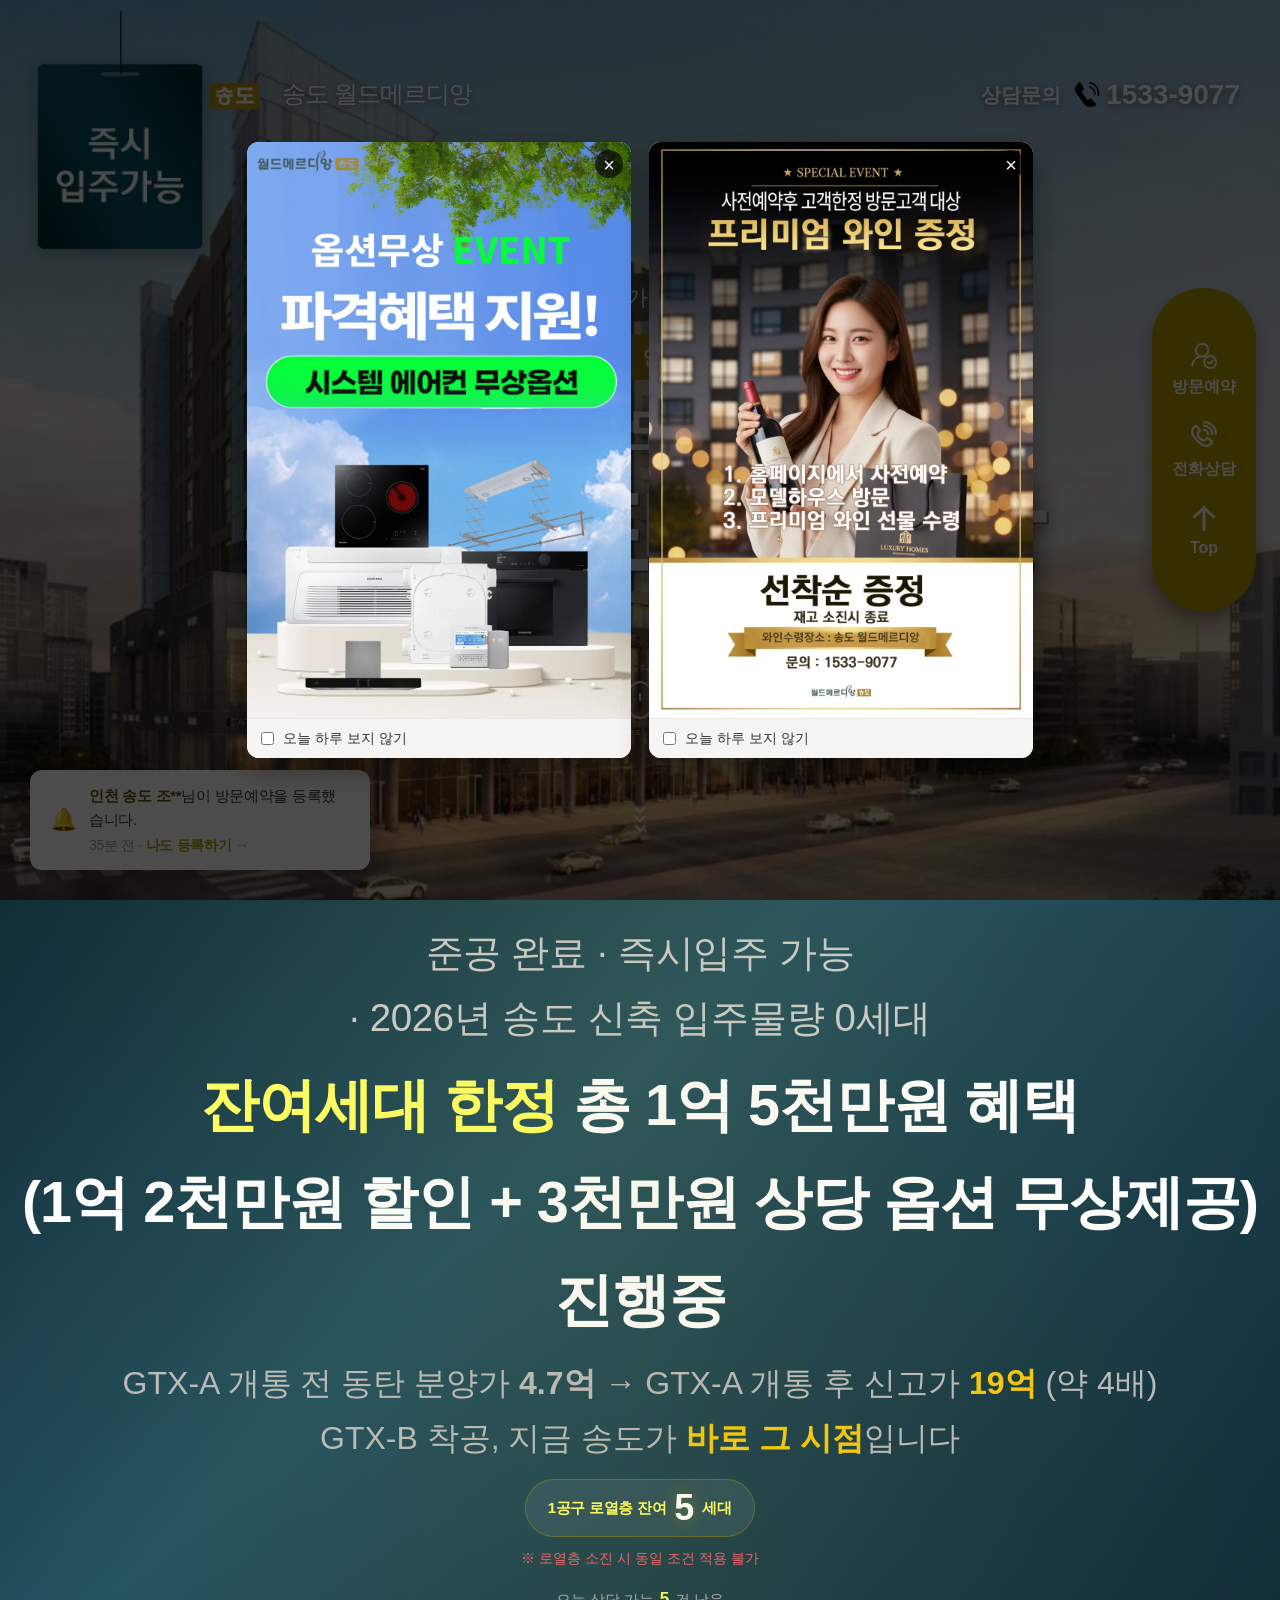
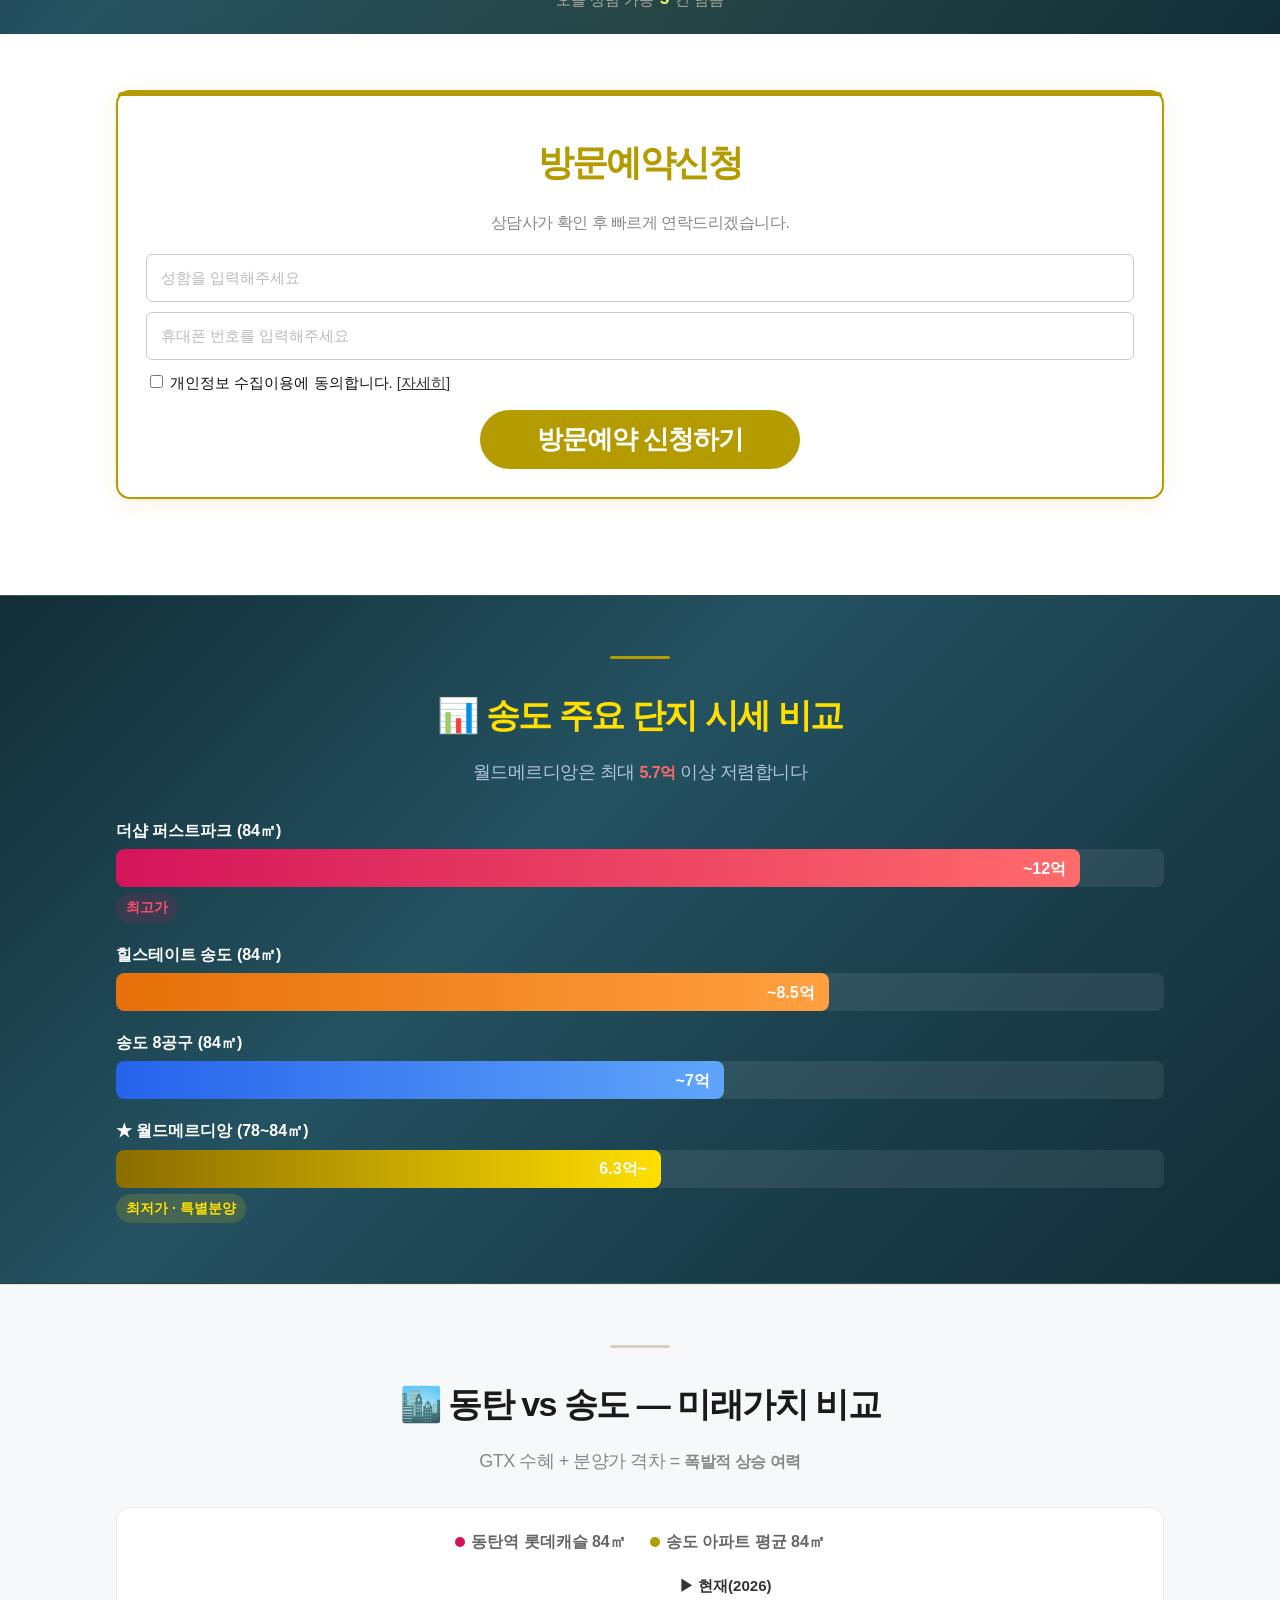
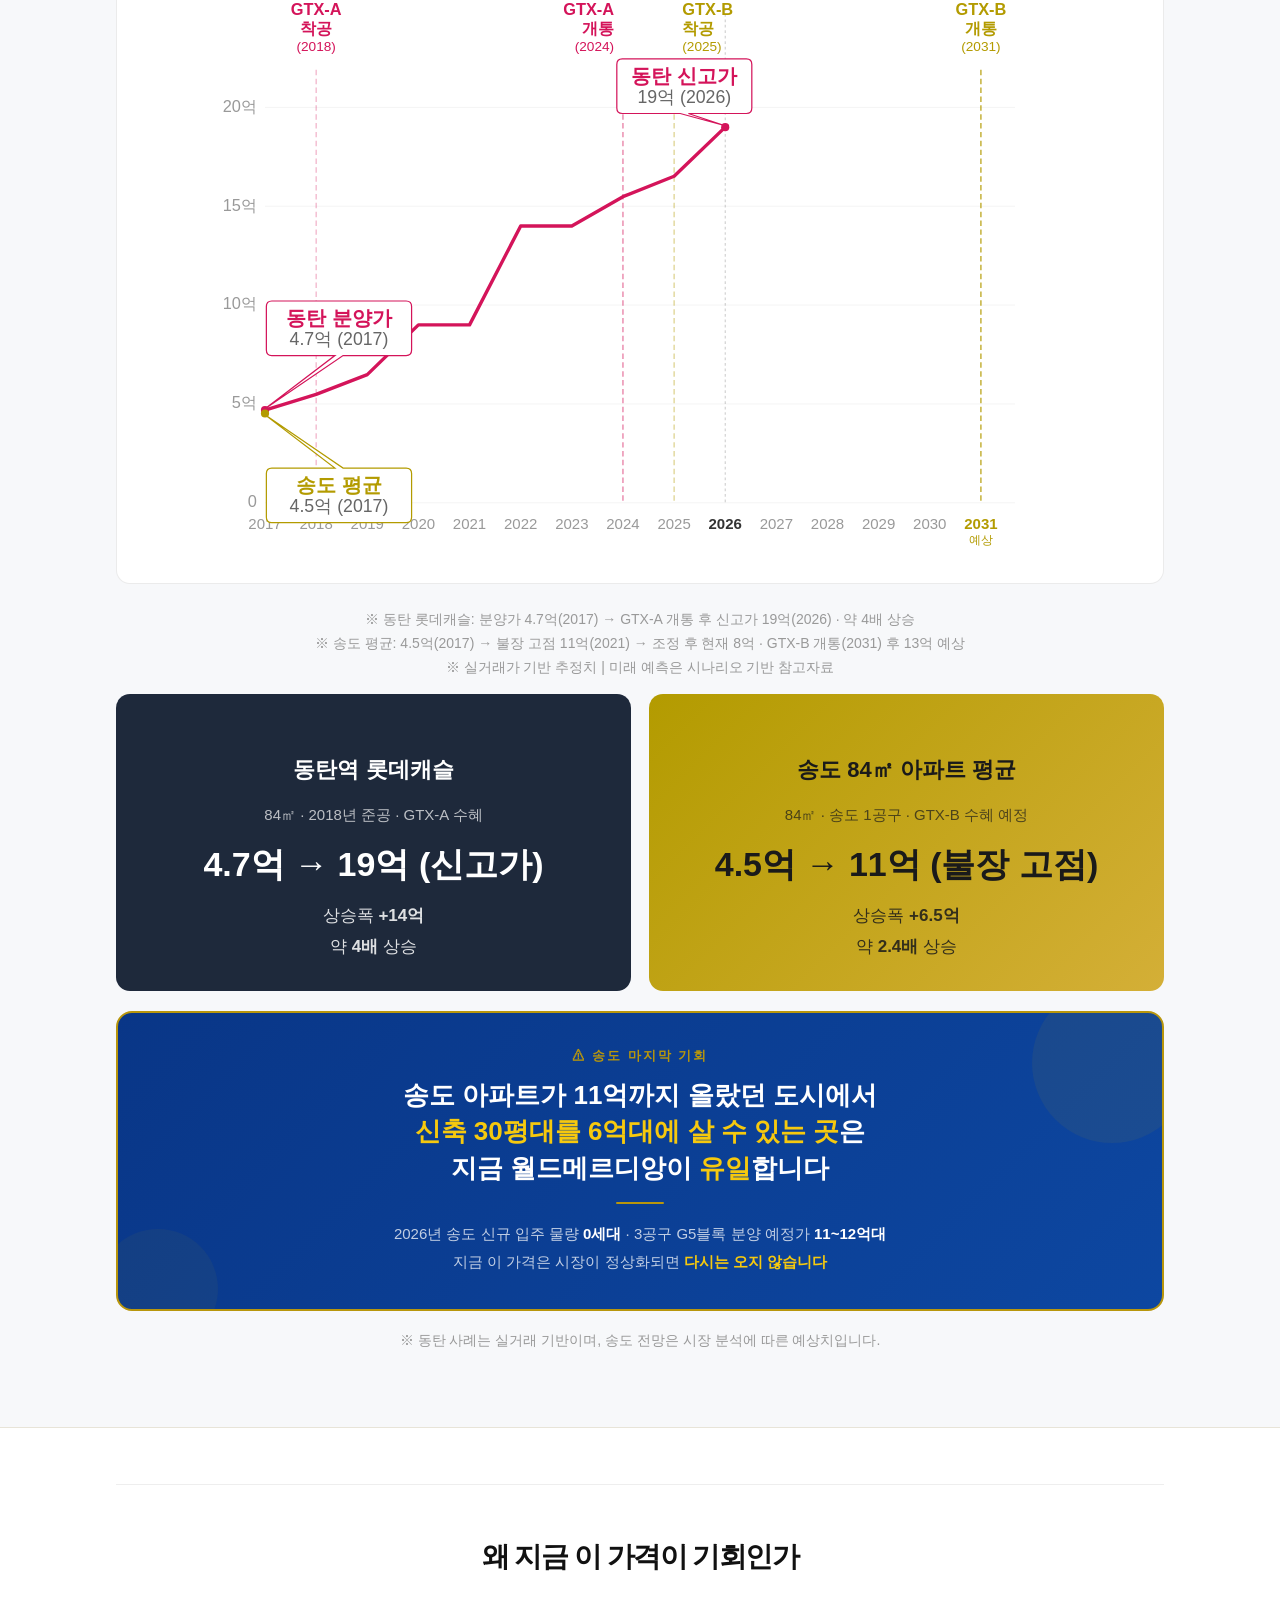
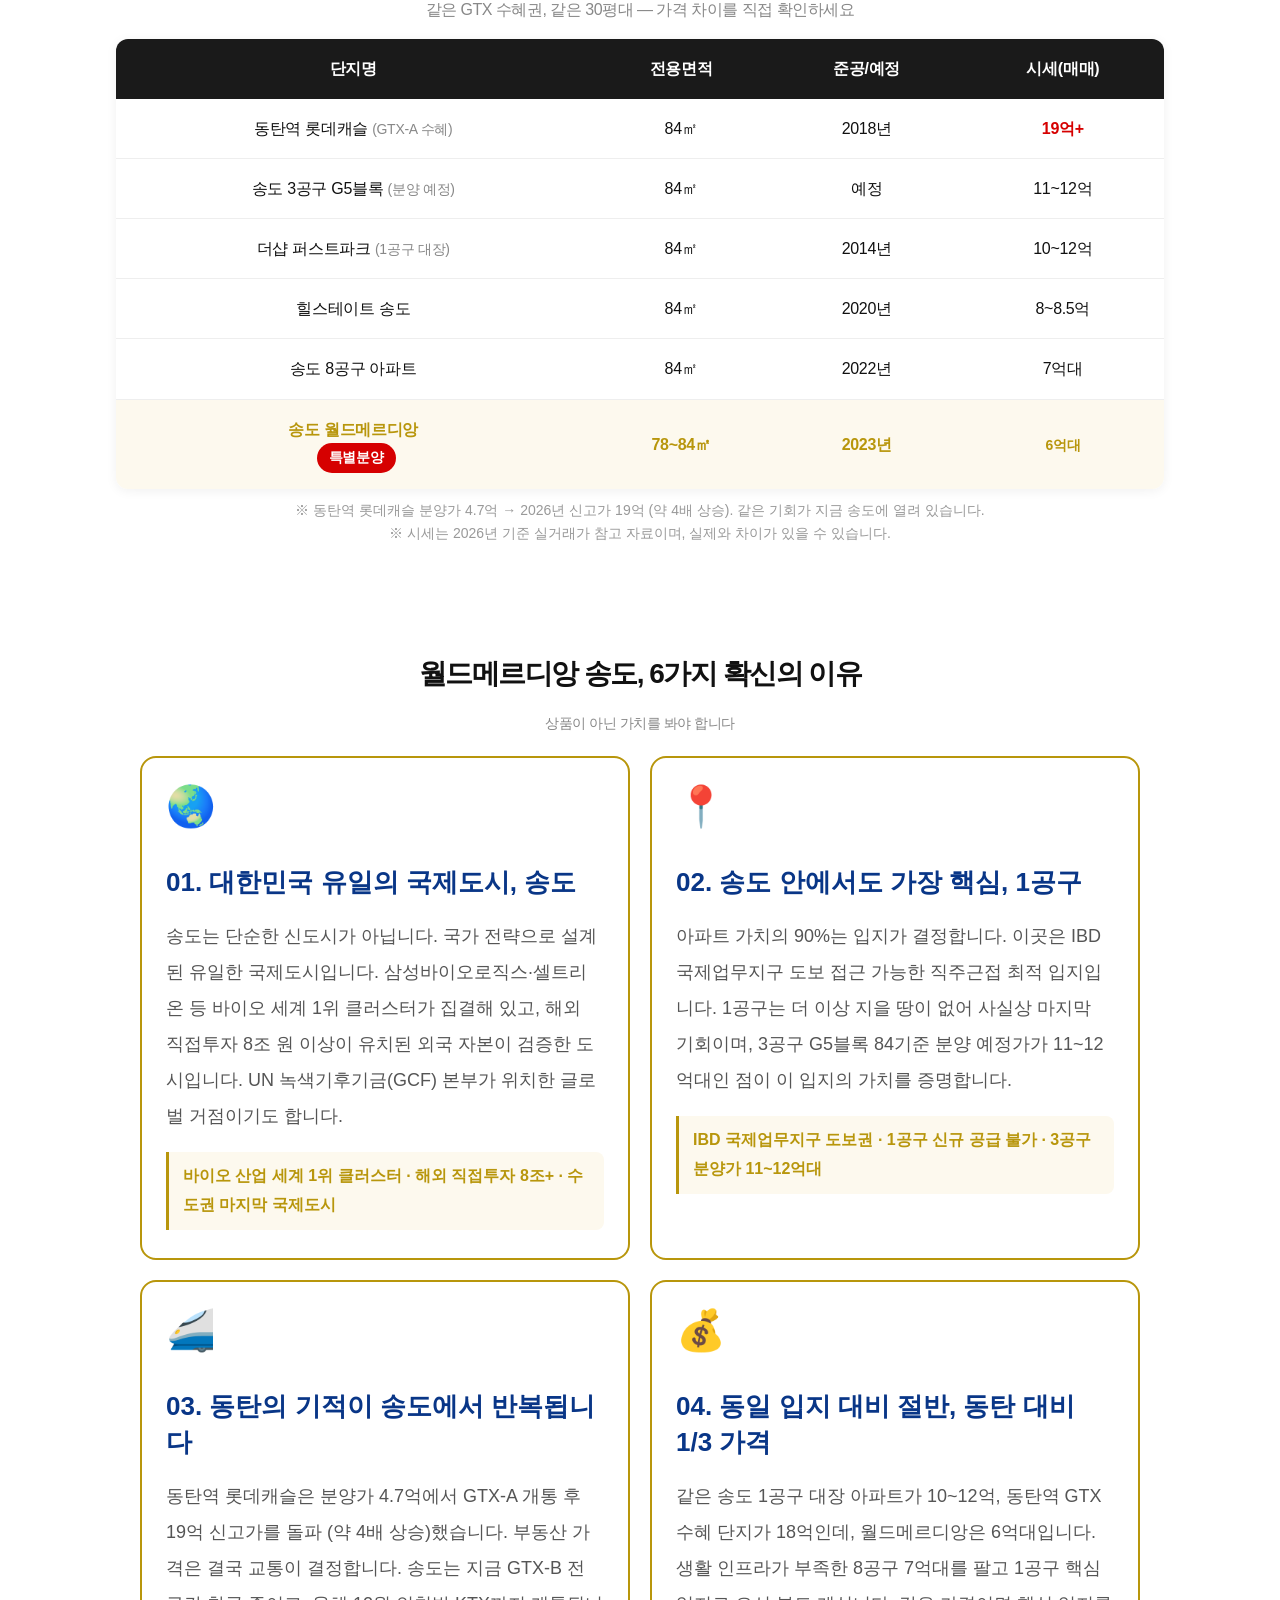
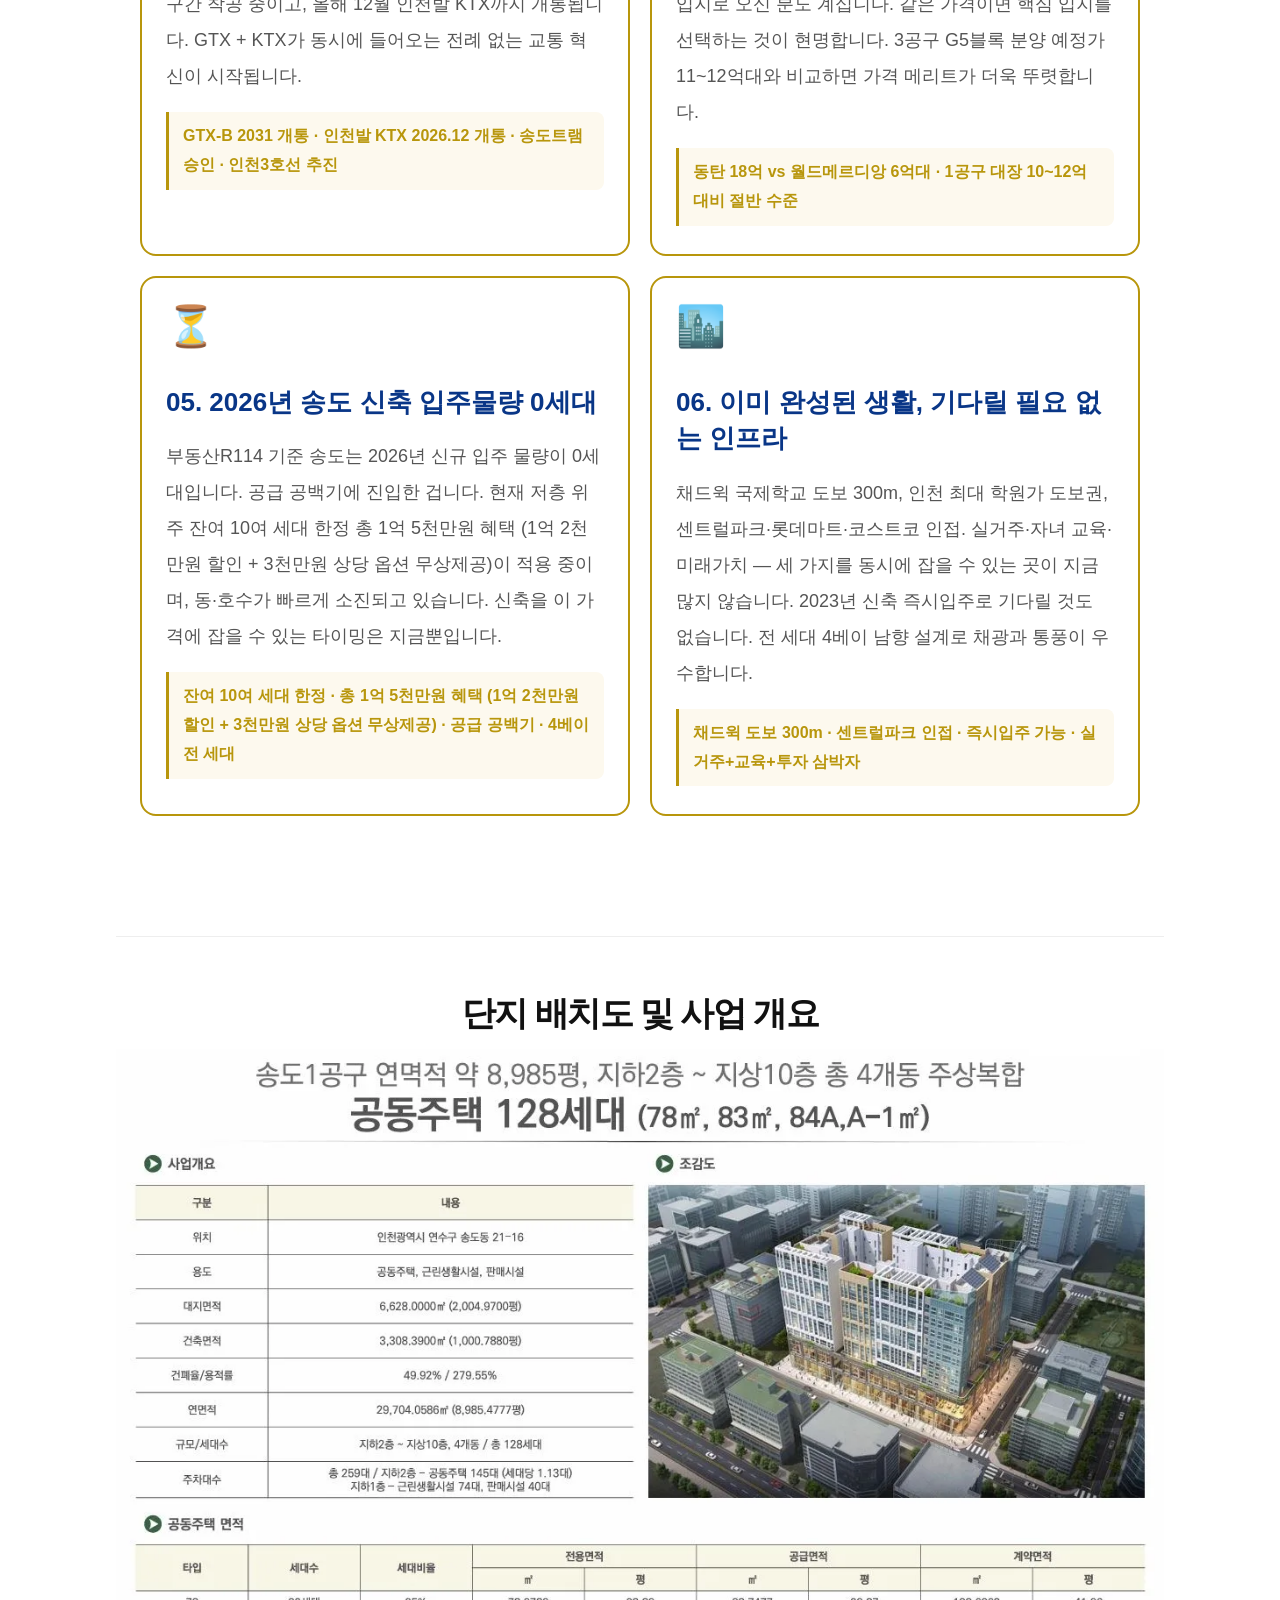
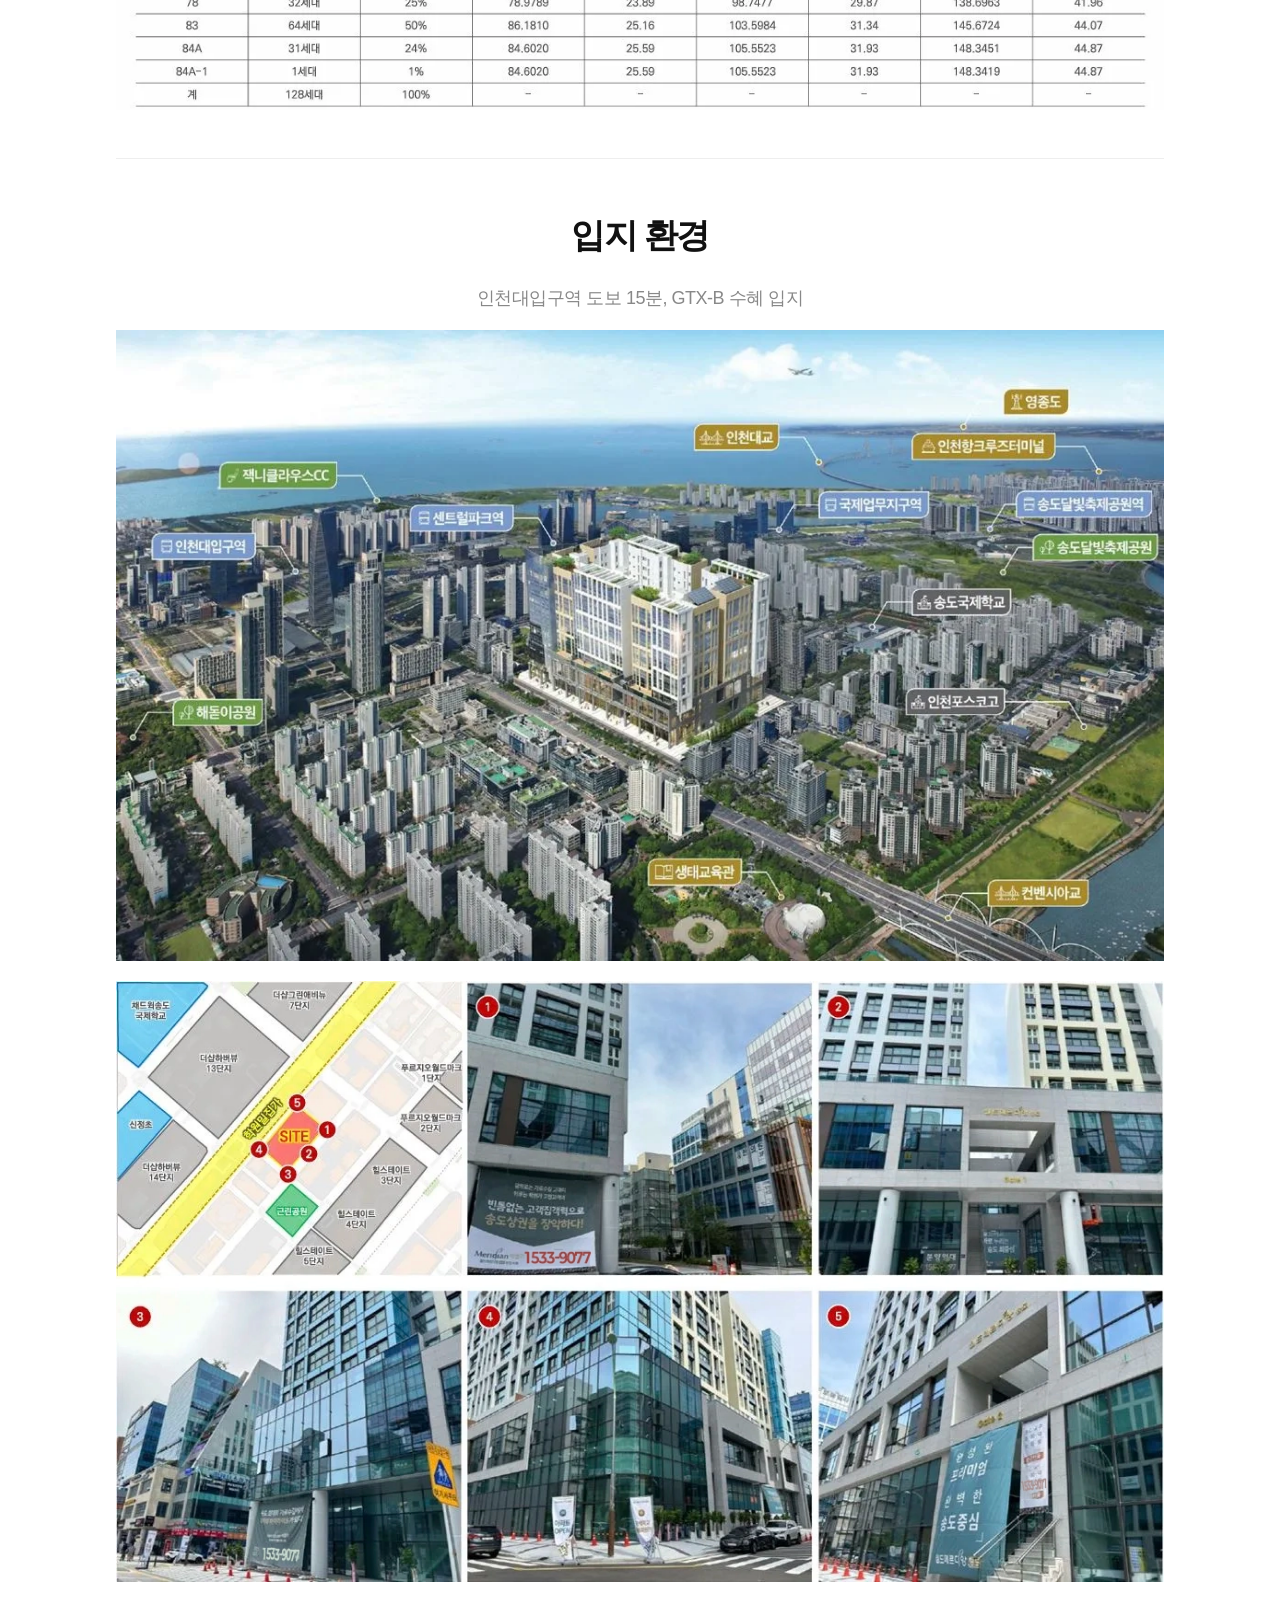
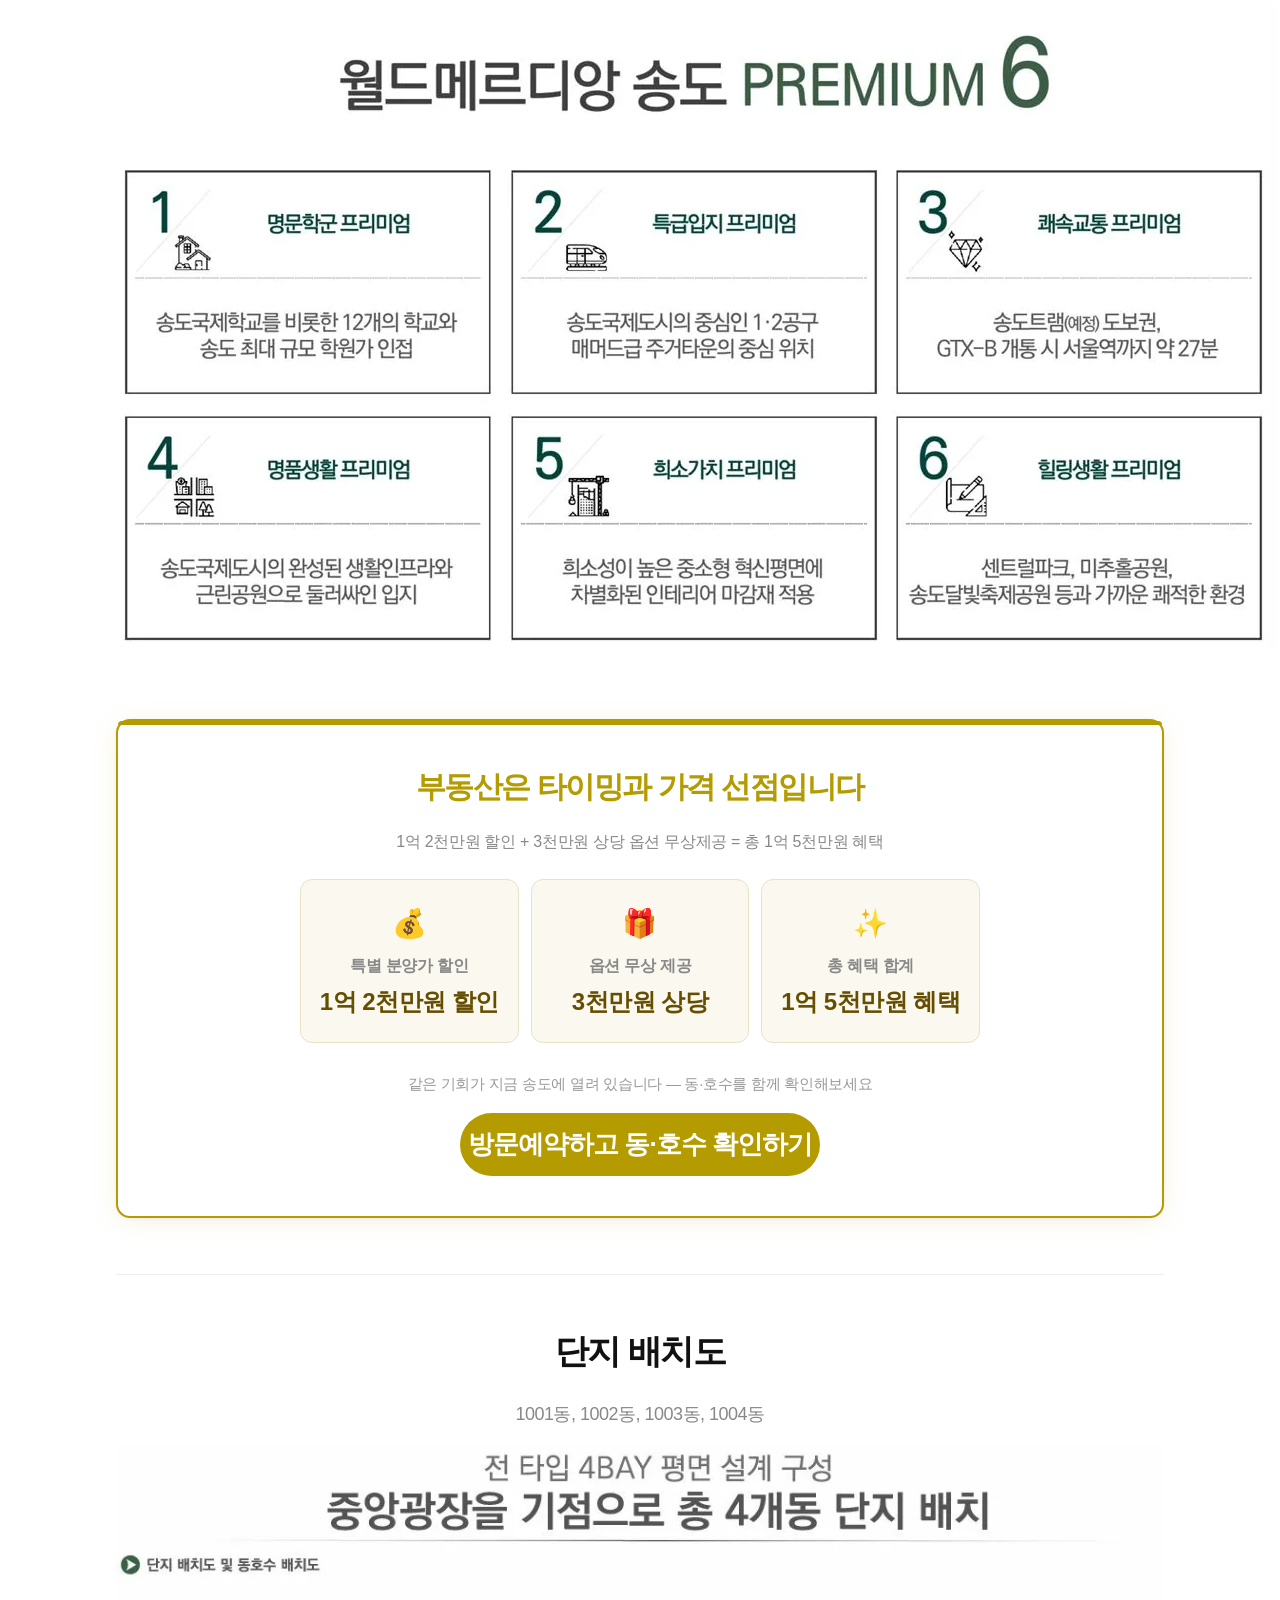
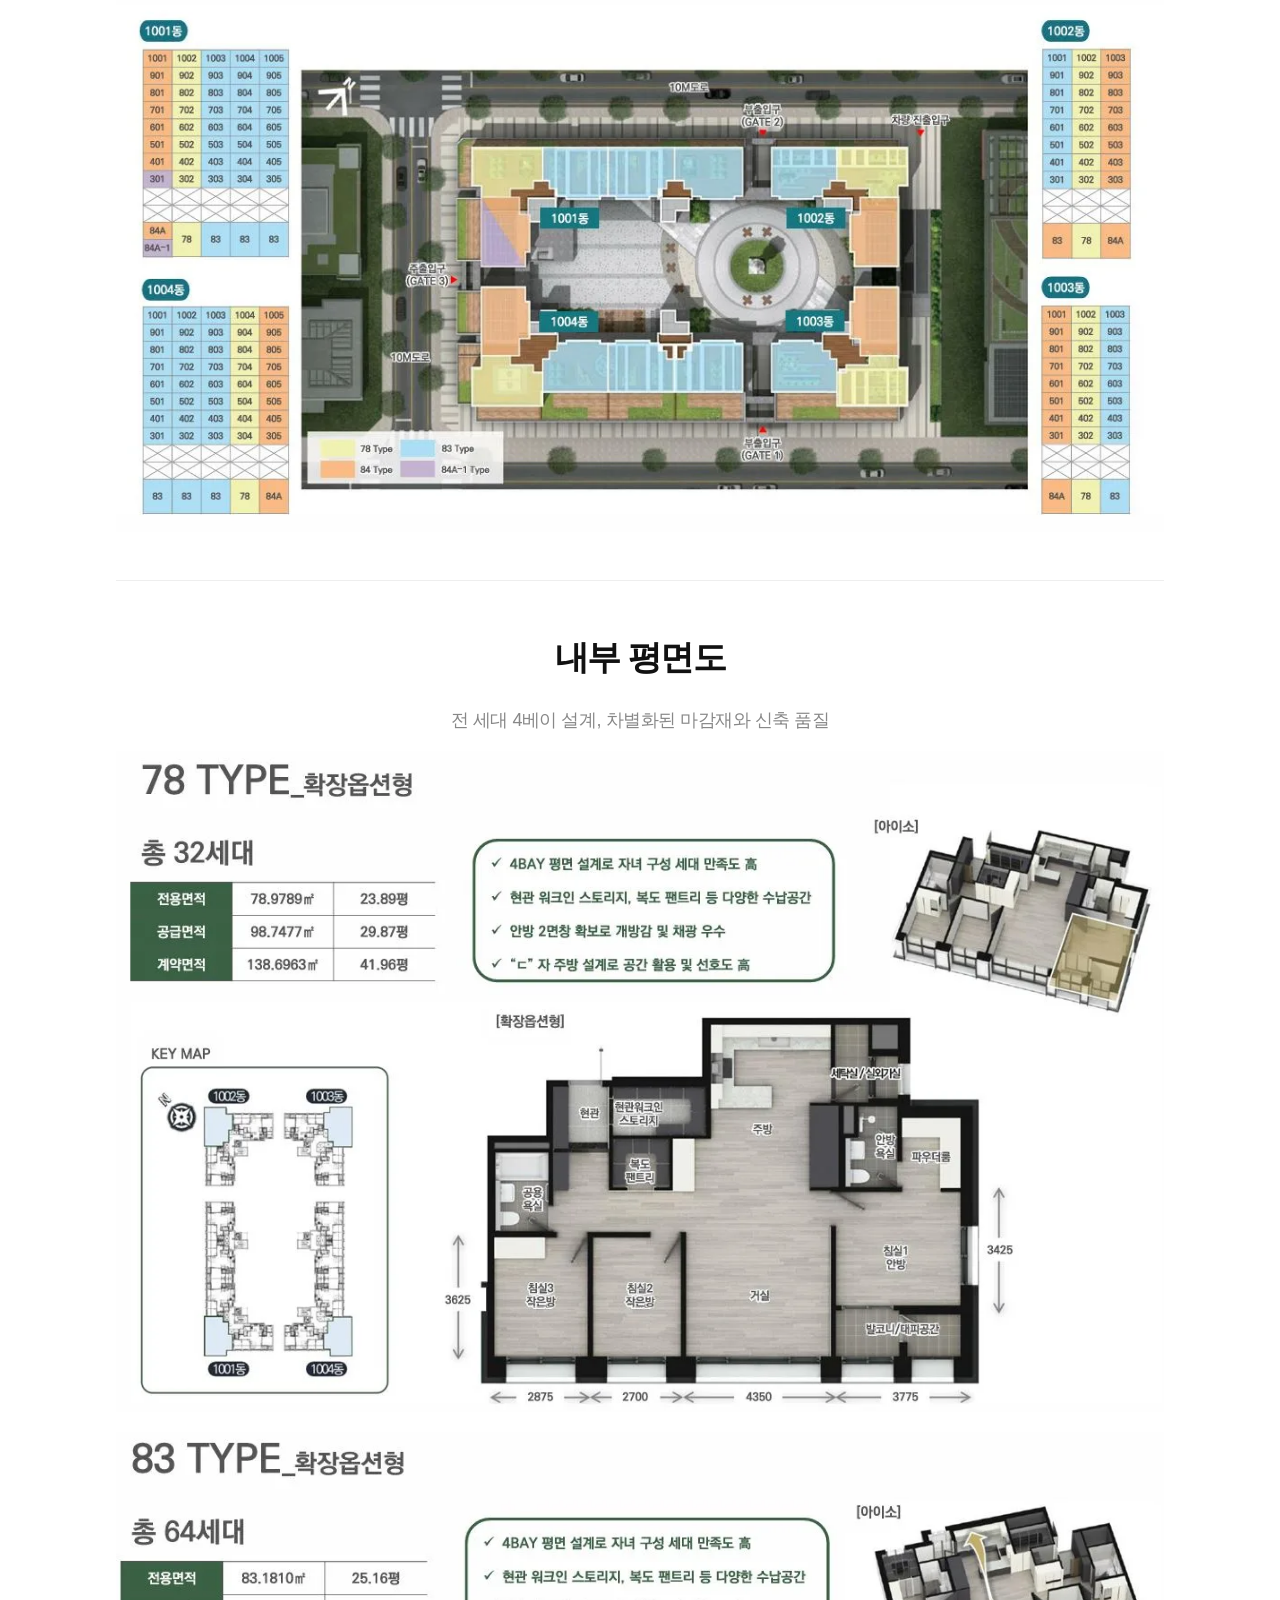
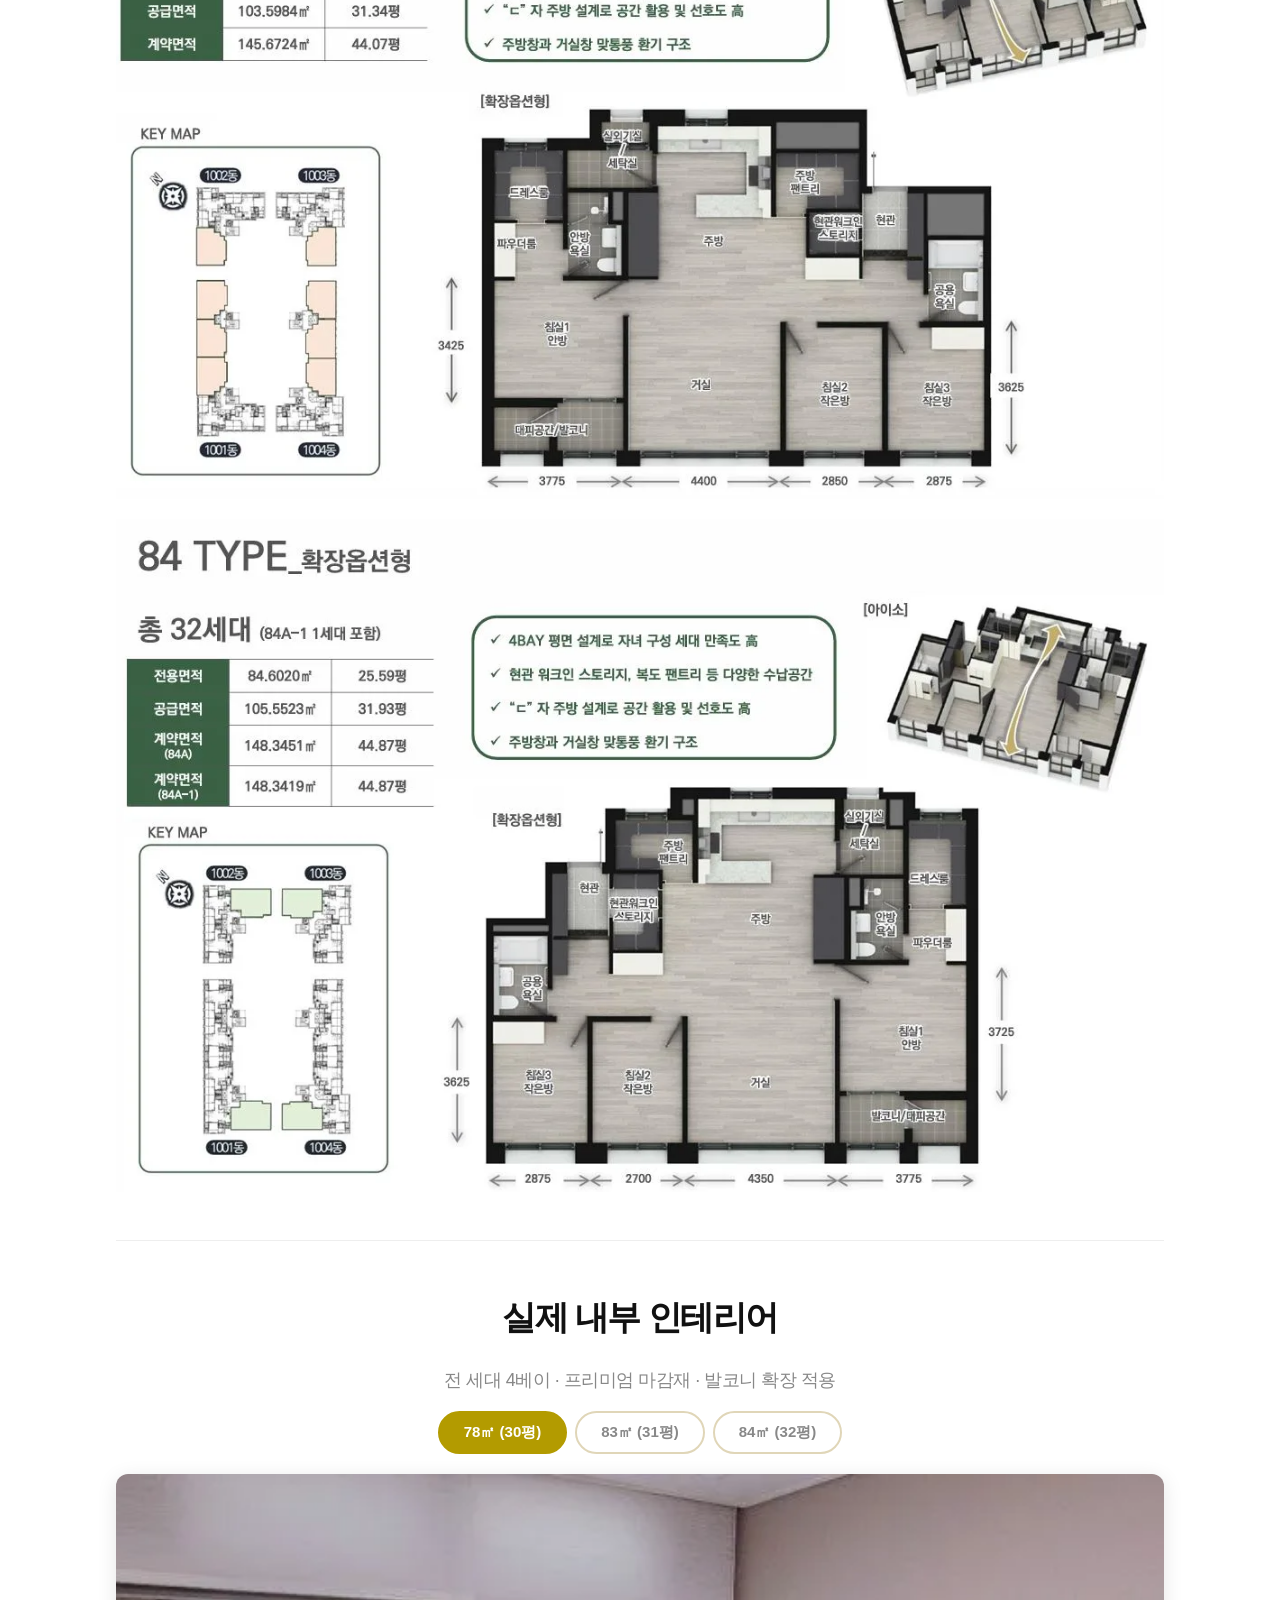
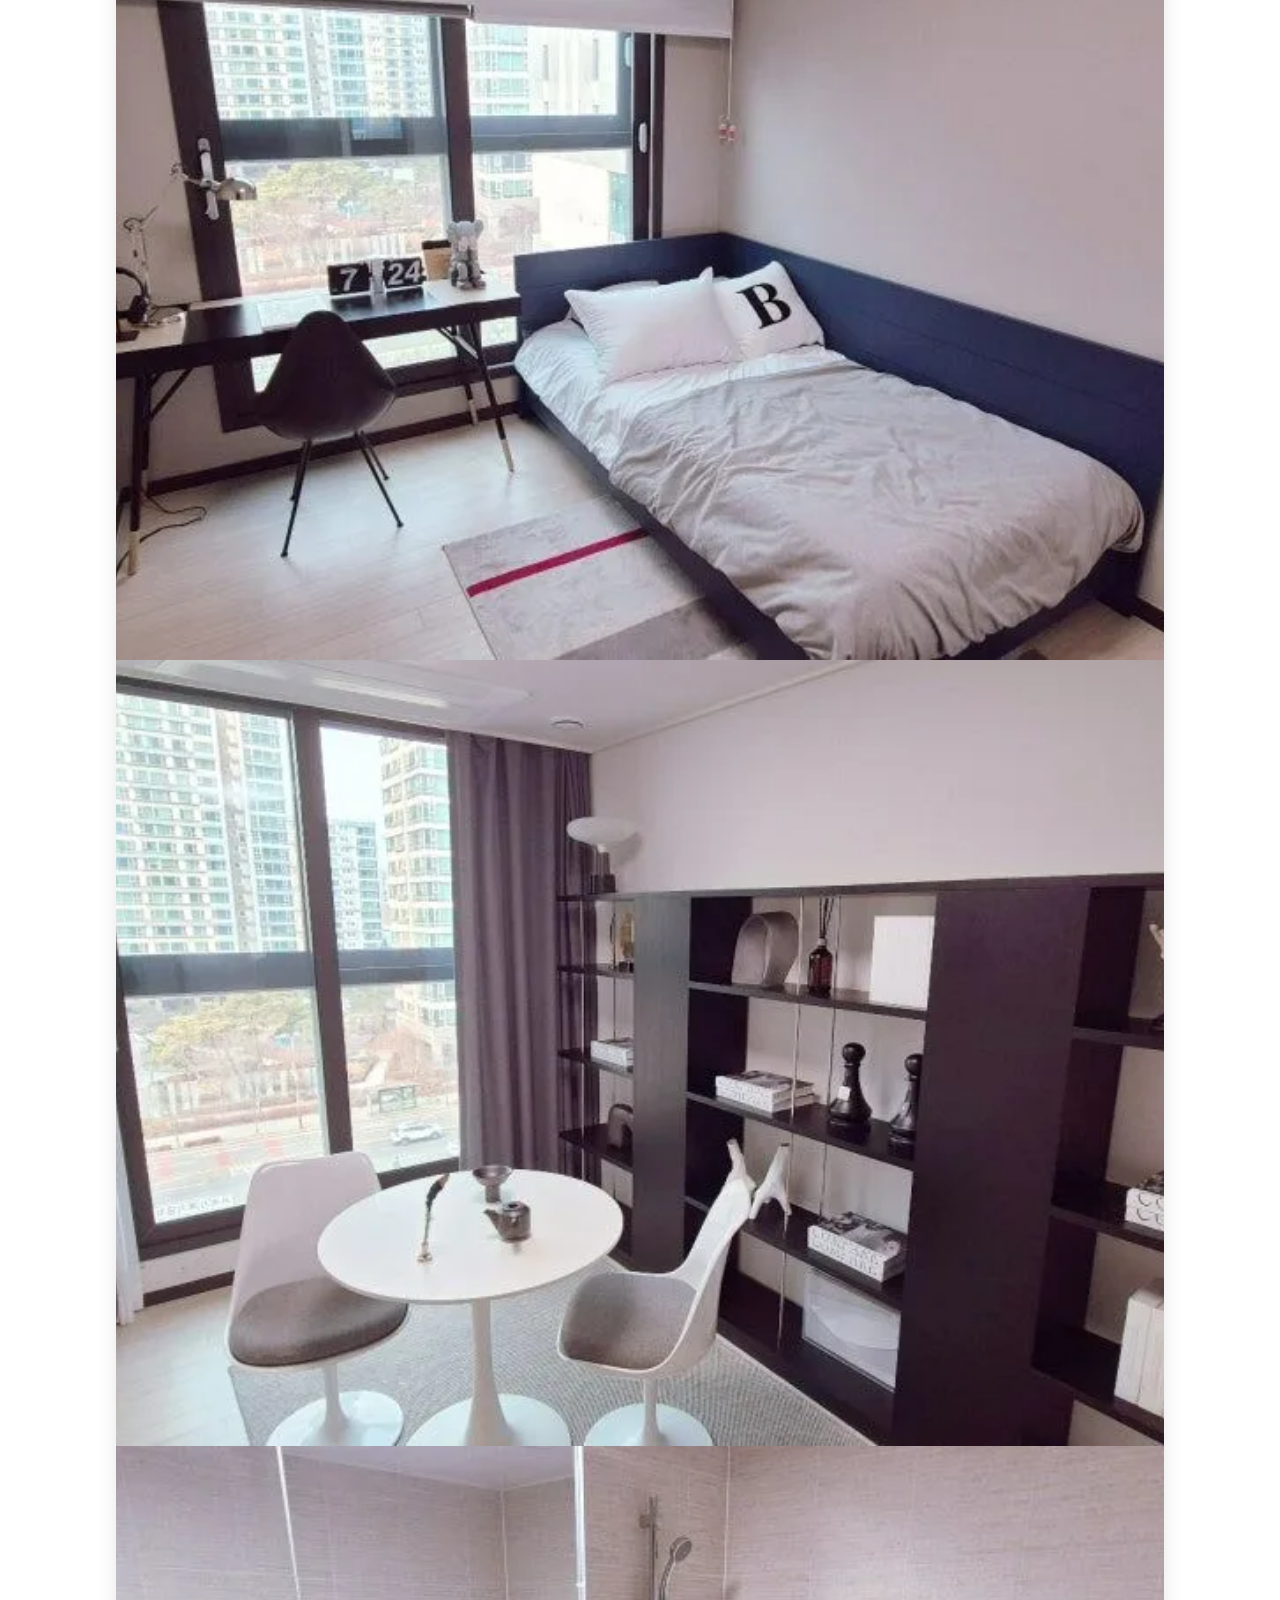
==== index-test.html @ 5326295e "테스트: 시세테이블 폰트 28px로 추가 확대 Co-Authored-By: Claude Opus 4.6 (1M context) <noreply@anthropic.com>" ====
<!DOCTYPE html>
<html lang="ko">
<head>
  
  <!-- Google tag (gtag.js) -->
<script async src="https://www.googletagmanager.com/gtag/js?id=AW-11324266200"></script>
<script>
  window.dataLayer = window.dataLayer || [];
  function gtag(){dataLayer.push(arguments);}
  gtag('js', new Date());
  gtag('config', 'AW-11324266200');
</script>

  <!-- ★ 네이버 프리미엄로그분석 공통 스크립트 (PV + 유입분석) -->
  <script type="text/javascript" src="//wcs.naver.net/wcslog.js"></script>
  <script type="text/javascript">
  if(!wcs_add) var wcs_add={};
  wcs_add["wa"] = "s_294d4663b4";
  if(window.wcs){
    wcs.inflow("viphome.kr");
    wcs_do();
  }
  </script>

<meta charset="utf-8">
<meta name="viewport" content="width=device-width, initial-scale=1, viewport-fit=cover">
<meta http-equiv="X-UA-Compatible" content="IE=edge">
<meta name="referrer" content="strict-origin-when-cross-origin">

<title>송도 월드메르디앙 | 6억대 신축 아파트 특별분양 – 즉시입주</title>
<meta name="description" content="송도 월드메르디앙 | 송도 1공구 6억대 신축 아파트 즉시입주 특별분양 ☎1533-9077">
<meta name="keywords" content="송도 월드메르디앙,월드메르디앙 송도,송도 아파트 분양,송도 1공구 아파트,송도 신축 아파트,인천 송도 분양,송도 모델하우스,송도 할인분양,6억대 아파트,즉시입주 아파트,GTX-B 송도,송도국제도시 아파트,인천대입구역 아파트,송도 미분양,월드메르디앙 분양가">
<meta name="robots" content="index, follow, max-image-preview:large, max-snippet:-1, max-video-preview:-1">
<link rel="alternate" hreflang="ko" href="https://viphome.kr/">
<link rel="canonical" href="https://viphome.kr/">
<link rel="sitemap" type="application/xml" href="https://viphome.kr/sitemap.xml">

<meta property="og:type" content="website">
<meta property="og:site_name" content="송도 월드메르디앙 특별분양">
<meta property="og:title" content="송도 월드메르디앙 | 6억대 신축 아파트 특별분양">
<meta property="og:description" content="인천 송도 1공구 월드메르디앙. 전용 78~84㎡ 128세대, 6억대 즉시입주. 입주지원금 1억+발코니 확장 무료. 방문예약 1533-9077">
<meta property="og:image" content="https://viphome.kr/sns-image.webp">
<meta property="og:image:width" content="1200">
<meta property="og:image:height" content="630">
<meta property="og:image:type" content="image/webp">
<meta property="og:image" content="https://viphome.kr/google-thumb.webp">
<meta property="og:image:width" content="1200">
<meta property="og:image:height" content="1200">
<meta property="og:image:type" content="image/webp">
<meta property="og:url" content="https://viphome.kr/">
<meta property="og:locale" content="ko_KR">

<meta name="twitter:card" content="summary_large_image">
<meta name="twitter:title" content="송도 월드메르디앙 | 6억대 신축 아파트 특별분양">
<meta name="twitter:description" content="인천 송도 1공구 30평대 신축 아파트 6억원대. 즉시입주·GTX-B 수혜. 모델하우스 방문예약 ☎1533-9077">
<meta name="twitter:image" content="https://viphome.kr/sns-image.webp">
<link rel="image_src" href="https://viphome.kr/google-thumb.webp">

<meta name="naver-site-verification" content="80a0adf1eaa770c140cc3030217531ee7e501738" />

<meta name="format-detection" content="telephone=no">
<meta name="theme-color" content="#b39b00">
<meta name="theme-color" content="#b39b00" media="(prefers-color-scheme: light)">
<meta name="theme-color" content="#664e00" media="(prefers-color-scheme: dark)">
<meta name="apple-mobile-web-app-capable" content="yes">
<meta name="apple-mobile-web-app-status-bar-style" content="black-translucent">

<link rel="icon" type="image/webp" href="favicon.webp" sizes="32x32">
<link rel="apple-touch-icon" href="favicon.webp">

<script type="application/ld+json">
{
  "@context": "https://schema.org",
  "@graph": [
    {
      "@type": "WebPage",
      "@id": "https://viphome.kr/#webpage",
      "url": "https://viphome.kr/",
      "name": "송도 월드메르디앙 | 6억대 신축 아파트 특별분양",
      "description": "인천 송도국제도시 1공구 월드메르디앙 아파트 특별분양. 전용 78·83·84㎡ 30평대, 6억원대 할인분양. 즉시입주 가능.",
      "inLanguage": "ko",
      "isPartOf": {
        "@type": "WebSite",
        "@id": "https://viphome.kr/#website",
        "url": "https://viphome.kr/",
        "name": "송도 월드메르디앙",
        "inLanguage": "ko"
      }
    },
    {
      "@type": "RealEstateAgent",
      "@id": "https://viphome.kr/#organization",
      "name": "송도 월드메르디앙 분양상담센터",
      "url": "https://viphome.kr/",
      "telephone": "+82-1533-9077",
      "logo": {
        "@type": "ImageObject",
        "url": "https://viphome.kr/sns-image.webp"
      },
      "image": {
        "@type": "ImageObject",
        "url": "https://viphome.kr/google-thumb.webp",
        "width": 1200,
        "height": 1200
      },
      "address": {
        "@type": "PostalAddress",
        "streetAddress": "신송로 165-17",
        "addressLocality": "연수구 송도동",
        "addressRegion": "인천광역시",
        "postalCode": "22002",
        "addressCountry": "KR"
      },
      "geo": {
        "@type": "GeoCoordinates",
        "latitude": "37.396962",
        "longitude": "126.647750"
      },
      "areaServed": {
        "@type": "City",
        "name": "인천광역시"
      },
      "priceRange": "6억대",
      "openingHoursSpecification": [
        {
          "@type": "OpeningHoursSpecification",
          "dayOfWeek": ["Monday","Tuesday","Wednesday","Thursday","Friday","Saturday","Sunday"],
          "opens": "00:01",
          "closes": "23:59"
        }
      ]
    },
    {
      "@type": "ApartmentComplex",
      "@id": "https://viphome.kr/#apartment",
      "name": "월드메르디앙 송도",
      "alternateName": "송도 월드메르디앙",
      "description": "인천광역시 연수구 송도동 신송로 165-17에 위치한 2023년 준공 주상복합 신축 아파트. 지하 2층~지상 10층, 4개동 128세대 규모. 전용 78·83·84㎡(약 30~32평) 3개 타입, 전 세대 4베이 설계. 인천대입구역 도보 15분 거리.",
      "address": {
        "@type": "PostalAddress",
        "streetAddress": "신송로 165-17 (송도동 21-16)",
        "addressLocality": "연수구",
        "addressRegion": "인천광역시",
        "postalCode": "22002",
        "addressCountry": "KR"
      },
      "geo": {
        "@type": "GeoCoordinates",
        "latitude": "37.396962",
        "longitude": "126.647750"
      },
      "numberOfAccommodationUnits": 128,
      "numberOfBuildings": 4,
      "numberOfFloors": 10,
      "yearBuilt": 2023,
      "floorSize": {
        "@type": "QuantitativeValue",
        "minValue": 78,
        "maxValue": 84,
        "unitCode": "MTK",
        "unitText": "㎡ (전용면적)"
      },
      "amenityFeature": [
        {"@type": "LocationFeatureSpecification", "name": "인천대입구역 도보 15분"},
        {"@type": "LocationFeatureSpecification", "name": "GTX-B 노선 착공 확정 수혜"},
        {"@type": "LocationFeatureSpecification", "name": "채드윅 송도 국제학교 도보권"},
        {"@type": "LocationFeatureSpecification", "name": "송도 1공구 학원가 인접"},
        {"@type": "LocationFeatureSpecification", "name": "4베이 전 세대 설계"},
        {"@type": "LocationFeatureSpecification", "name": "발코니 확장 무상 제공"},
        {"@type": "LocationFeatureSpecification", "name": "총 주차 259대 (세대당 약 2대, 근생·판매 포함)"},
        {"@type": "LocationFeatureSpecification", "name": "즉시 입주 가능 (2023년 준공)"}
      ],
      "image": [
        {
          "@type": "ImageObject",
          "url": "https://viphome.kr/google-thumb.webp",
          "width": 1200,
          "height": 1200
        },
        {
          "@type": "ImageObject",
          "url": "https://viphome.kr/sns-image.webp",
          "width": 1200,
          "height": 630
        }
      ]
    },
    {
      "@type": "FAQPage",
      "mainEntity": [
        {
          "@type": "Question",
          "name": "송도 월드메르디앙 분양가는 얼마인가요?",
          "acceptedAnswer": {
            "@type": "Answer",
            "text": "전용 78·83·84㎡ 30평대 기준 6억원대부터 특별할인 분양 중입니다. 기존 6억대 후반 대비 할인 혜택이 적용되며, 발코니 확장 무상 및 3,000만원 상당의 무상옵션이 포함됩니다."
          }
        },
        {
          "@type": "Question",
          "name": "송도 월드메르디앙 위치와 교통은 어떤가요?",
          "acceptedAnswer": {
            "@type": "Answer",
            "text": "인천광역시 연수구 송도동 21-16(신송로 165-17), 송도국제도시 1공구에 위치합니다. 인천대입구역 도보 15분 거리이며, GTX-B 노선 착공 확정으로 향후 서울역까지 약 25분대 접근이 가능해질 예정입니다."
          }
        },
        {
          "@type": "Question",
          "name": "송도 월드메르디앙 모델하우스 방문예약은 어떻게 하나요?",
          "acceptedAnswer": {
            "@type": "Answer",
            "text": "모델하우스는 방문예약제로 운영됩니다. 대표번호 1533-9077로 전화하시거나 홈페이지에서 온라인 방문예약을 신청하시면 전문 상담사가 빠르게 연락드립니다."
          }
        },
        {
          "@type": "Question",
          "name": "송도 월드메르디앙 즉시입주가 가능한가요?",
          "acceptedAnswer": {
            "@type": "Answer",
            "text": "네, 2023년 10월 준공 완료된 신축 아파트로 즉시 입주가 가능합니다. 입주지원금 1억 이상(분양가 대비 15% 효과), 계약금 정액제 등 파격적인 입주 혜택이 제공됩니다."
          }
        },
        {
          "@type": "Question",
          "name": "송도 월드메르디앙 단지 규모와 타입은?",
          "acceptedAnswer": {
            "@type": "Answer",
            "text": "지하 2층~지상 10층, 총 4개동 128세대 규모의 주상복합 단지입니다. 전용 78㎡(약 30평), 83㎡(약 31평), 84㎡(약 32평) 3개 타입으로 구성되어 있으며, 전 세대 4베이 설계로 채광과 통풍이 우수합니다."
          }
        }
      ]
    },
    {
      "@type": "BreadcrumbList",
      "itemListElement": [
        {
          "@type": "ListItem",
          "position": 1,
          "name": "홈",
          "item": "https://viphome.kr/"
        }
      ]
    }
  ]
}
</script>

<link rel="preconnect" href="https://cdn.jsdelivr.net" crossorigin>
<link rel="preconnect" href="https://unpkg.com" crossorigin>
<link rel="preload" as="image" href="landing_page_main_images_309_0_1771463559.webp" type="image/webp">
<!-- ★ 두 번째 코드에서 추가: 메인 타이틀 이미지 preload -->
<link rel="preload" as="image" href="1551-3755_1772588926_9630.webp" type="image/webp">

<link rel="stylesheet" href="https://cdn.jsdelivr.net/gh/orioncactus/pretendard/dist/web/static/pretendard.css">
<link rel="stylesheet" href="https://cdn.jsdelivr.net/gh/fonts-archive/Paperlogy/Paperlogy.css">
<link rel="stylesheet" href="https://cdn.jsdelivr.net/npm/swiper@6.8.4/swiper-bundle.min.css">
<script src="https://cdn.jsdelivr.net/npm/swiper@6.8.4/swiper-bundle.min.js"></script>
<link rel="stylesheet" href="https://unpkg.com/aos@2.3.4/dist/aos.css">
<script src="https://unpkg.com/aos@2.3.4/dist/aos.js"></script>

<script>var submitted=false;</script>

<link rel="stylesheet" href="style-test.css">


</head>

<body class="lp-landing lp-brand-dark">

<!-- ═══════════ BODY: 첫 번째 코드 전체 그대로 사용 ═══════════ -->

<iframe name="hidden_iframe" id="hidden_iframe" style="display:none"
    onload="if(submitted){
        var modal = document.getElementById('reserveSuccessModal');
        modal.style.display = 'flex';
        submitted=false;
    }"></iframe>

<div id="top"></div>
<div id="lp-wrap">

<h1 class="sr-only">송도 월드메르디앙 - 인천 송도 1공구 6억대 신축 아파트 특별분양 | 모델하우스 방문예약 ☎1533-9077</h1>

<header id="header">
  <div class="header-content">
    <div class="h1_logo-wrap">
      <div class="h1_logo">
        <a href="https://viphome.kr/"><img src="logo1.webp" alt="송도 월드메르디앙 로고" loading="lazy"></a>
      </div>
      <div class="h1_title">송도 월드메르디앙</div>
    </div>
    <div class="menu">
      <div class="btn-util">
        <a class="btn2" href="#top"><span class="label">상담문의</span></a>
        <a class="btn3" href="tel:1533-9077">
          <img src="btn0.webp" alt="전화 아이콘" loading="lazy">1533-9077
        </a>
      </div>
    </div>
  </div>
</header>

<div class="top-visual">
  <img src="resize.webp" class="pendulum" alt="즉시입주가능" draggable="false" loading="lazy">
  <div class="swiper-container swiper1">
    <ul class="swiper-wrapper">
      <li class="swiper-slide">
        <div class="img" style="background:url('landing_page_main_images_309_0_1771463559.webp') no-repeat 50% 0;background-size:cover;">
          <img class="only-pc" src="landing_page_main_images_309_0_1771463559.webp" alt="송도 월드메르디앙 아파트 외관 전경 - 인천 송도국제도시 1공구 신축" width="1920" height="1080" loading="eager">
        </div>
      </li>
      <li class="swiper-slide">
        <div class="img" style="background:url('landing_page_main_images_309_1_1771463559.webp') no-repeat 50% 0;background-size:cover;">
          <img class="only-pc" src="landing_page_main_images_309_1_1771463559.webp" alt="송도 월드메르디앙 단지 조감도 - 4개동 128세대 남향 배치" loading="lazy">
        </div>
      </li>
    </ul>

    <div class="main-title-text" id="mainTitleText">
      <div class="mt-badges">
        <span class="mt-badge mt-anim" data-delay="0">명문학군</span>
        <span class="mt-badge-dot mt-anim" data-delay="80">·</span>
        <span class="mt-badge mt-anim" data-delay="160">최대학원가</span>
        <span class="mt-badge-dot mt-anim" data-delay="240">·</span>
        <span class="mt-badge mt-anim" data-delay="320">센트럴파크 도보권</span>
      </div>
      <div class="mt-transport mt-anim" data-delay="500">
        <span class="mt-transport-item">GTX-B</span>
        <span class="mt-transport-plus">+</span>
        <span class="mt-transport-item">송도트램</span>
        <span class="mt-transport-plus">+</span>
        <span class="mt-transport-item">인천3호선</span>
        <span class="mt-transport-plus">+</span>
        <span class="mt-transport-item">제2외곽순환</span>
      </div>
      <div class="mt-highlight mt-anim" data-delay="800">
        <span class="mt-hl-text" style="color:#fff !important">30평대 신축 송도 마지막</span>
        <span class="mt-hl-price">6억대</span>
      </div>
      <div class="mt-main" id="mtMain">
        <span class="mt-char mt-anim" data-delay="1100">송</span>
        <span class="mt-char mt-anim" data-delay="1160">도</span>
        <span class="mt-char-space"></span>
        <span class="mt-char mt-anim" data-delay="1280">월</span>
        <span class="mt-char mt-anim" data-delay="1340">드</span>
        <span class="mt-char mt-anim" data-delay="1400">메</span>
        <span class="mt-char mt-anim" data-delay="1460">르</span>
        <span class="mt-char mt-anim" data-delay="1520">디</span>
        <span class="mt-char mt-anim" data-delay="1580">앙</span>
      </div>
      <div class="mt-line mt-anim" data-delay="1800"></div>
    </div>

    <div class="swiper-controler-renew-area">
      <div class="swiper-pagination"></div>
    </div>
  </div>
  <div class="kv-drag-hint">Drag</div>
  <div class="scroll-down-indicator">
    <div class="scroll-down-circle">
      <div class="scroll-mouse"><span class="mouse-wheel"></span></div>
      <div class="scroll-arrow"><span></span><span></span><span></span></div>
      <div class="scroll-text" data-text="SCROLL DOWN · SCROLL DOWN · "></div>
    </div>
  </div>
</div>

<div class="lp-body">
  <div class="lp-privacy-layer" id="lpPrivacyLayer">
    <div class="lp-privacy-inner">
      <div class="lp-privacy-close" id="lpPrivacyClose">&times;</div>
      <h2 class="privacy-title">개인정보 수집·이용 동의</h2>
      <p style="font-size:13px;line-height:1.6;">
        <b>[필수] 개인정보 수집·이용 동의</b><br><br>
        <b>1. 개인정보 수집 주체</b><br>당사(분양 시행사 및 분양대행사)<br><br>
        <b>2. 수집 목적 및 항목</b><br>① 수집목적 : 분양 관련 홍보 및 분양정보 안내, 상담 안내, 파일 링크 전송<br>② 수집항목 : 성명, 전화번호, 주소, 이메일 주소, 휴대폰 번호<br>※ 상담 안내를 위해 이름·연락처만 최소 수집하며, 제3자 제공은 없습니다.<br><br>
        <b>3. 개인정보의 보유 및 이용 기간</b><br>당사는 개인정보 수집 및 이용 목적이 달성된 후에는 지체 없이 파기합니다.(분양 완료 시까지 보유)<br>단, 관련 법령의 규정에 의하여 개인정보를 보유할 필요가 있는 경우, 해당 법령에서 정한 기간까지 보유합니다.<br><br>
        <b>4. 개인정보 처리 위탁</b><br>① 수탁자 : 더블유부동산<br>② 위탁업무 : 개인정보 수집 동의, 홈페이지 제작·운영, 고객 DB 관리, 이벤트 운영<br><br>
        <b>5. 거부할 권리</b><br>귀하는 개인정보 수집 및 이용에 대한 동의를 거부할 수 있습니다.<br>단, 비동의 시 분양정보 안내 서비스 제공이 불가하며 신청이 정상적으로 접수되지 않습니다.<br><br>
        동의하시는 경우, 체크박스를 클릭해 주십시오.<br>동의 후 언제든지 철회 가능합니다.
      </p>
    </div>
  </div>

  <div class="lp-urgency" data-aos="fade-up">
    <div class="lp-urgency-top">준공 완료 · 즉시입주 가능<br class="mo-br"> · 2026년 송도 신축 입주물량 0세대</div>
    <div class="lp-urgency-main"><em>잔여세대 한정</em> 총 1억 5천만원 혜택<br class="mo-br"> (1억 2천만원 할인 + 3천만원 상당 옵션 무상제공) 진행중</div>
    <div class="lp-urgency-bottom">GTX-A 개통 전 동탄 분양가 <strong>4.7억</strong> → GTX-A 개통 후 신고가 <strong style="color:#f6c90e;">19억</strong> (약 4배)<br class="mo-br">GTX-B 착공, 지금 송도가 <strong style="color:#f6c90e;">바로 그 시점</strong>입니다</div>
    <div class="lp-royal-badge" id="royalBadge">
      <span class="lp-royal-label">1공구 로열층 잔여</span>
      <span class="lp-royal-num" id="royalCount">5</span>
      <span class="lp-royal-unit">세대</span>
    </div>
    <p class="lp-royal-warn">※ 로열층 소진 시 동일 조건 적용 불가</p>
    <div class="lp-slot-bar">
      <span>오늘 상담 가능</span>
      <strong id="slotCount">3</strong>
      <span>건 남음</span>
    </div>
  </div>

  <div id="reserve-top">
    <section class="lp-reserve-wrap" data-aos="fade-up">
      <h2 class="lp-reserve-title">방문예약신청</h2>
      <p class="lp-reserve-sub">상담사가 확인 후 빠르게 연락드리겠습니다.</p>
      <form action="https://docs.google.com/forms/d/e/1FAIpQLScfHQY82AJ9EHuOlm4zS_dtRN_2ZbP9qDIC2KGLfNYDhvv2Rw/formResponse"
            method="POST" target="hidden_iframe" onsubmit="return validateForm('top');">
        <div class="lp-form-row"><input name="entry.1019098426" required placeholder="성함을 입력해주세요" class="lp-input"></div>
        <div class="lp-form-row">
          <input type="tel" id="display_phone_top" required placeholder="휴대폰 번호를 입력해주세요" class="lp-input">
          <input type="hidden" name="entry.929183790" id="real_phone_top">
        </div>
        <input type="hidden" name="entry.716000199" class="js-source-field">
        <div class="lp-form-row lp-privacy-line">
          <label><input type="checkbox" name="entry.1692797403" value="네 동의합니다." required> <span>개인정보 수집이용에 동의합니다.</span></label>
          <a href="#" class="lp-privacy-more">[자세히]</a>
        </div>
        <div class="lp-submit-wrap"><button type="submit" class="lp-submit-btn">방문예약 신청하기</button></div>
      </form>
    </section>
  </div>

</div>

<div class="blk-section blk-navy-grad" id="blkChart" data-aos="fade-up">
  <div class="blk-container">
    <h3 class="blk-title">📊 송도 주요 단지 시세 비교</h3>
    <p class="blk-sub">월드메르디앙은 최대 <strong style="color:#ff6b6b">5.7억</strong> 이상 저렴합니다</p>
    <div class="blk-bar-list" id="blkBarList">
      <div class="blk-bar-item" data-width="92" data-delay="0"><div class="blk-bar-label">더샵 퍼스트파크 (84㎡)</div><div class="blk-bar-track"><div class="blk-bar-fill bar-red">~12억</div></div><span class="blk-bar-badge badge-hot">최고가</span></div>
      <div class="blk-bar-item" data-width="68" data-delay="150"><div class="blk-bar-label">힐스테이트 송도 (84㎡)</div><div class="blk-bar-track"><div class="blk-bar-fill bar-orange">~8.5억</div></div></div>
      <div class="blk-bar-item" data-width="58" data-delay="300"><div class="blk-bar-label">송도 8공구 (84㎡)</div><div class="blk-bar-track"><div class="blk-bar-fill bar-blue">~7억</div></div></div>
      <div class="blk-bar-item" data-width="52" data-delay="450"><div class="blk-bar-label">★ 월드메르디앙 (78~84㎡)</div><div class="blk-bar-track"><div class="blk-bar-fill bar-gold">6.3억~</div></div><span class="blk-bar-badge badge-cool">최저가 · 특별분양</span></div>
    </div>
  </div>
</div>

<div class="blk-section blk-light" id="blkVs" data-aos="fade-up">
  <div class="blk-container">
    <h3 class="blk-title">🏙️ 동탄 vs 송도 — 미래가치 비교</h3>
    <p class="blk-sub">GTX 수혜 + 분양가 격차 = <strong>폭발적 상승 여력</strong></p>
    <div class="blk-vs-chart-wrap" id="blkVsChartWrap" style="padding:20px 12px 12px;background:#fff;border-radius:14px;">
      <div class="blk-vs-chart-legend" style="font-size:15px;margin-bottom:16px;font-weight:600;display:flex;gap:24px;justify-content:center;white-space:nowrap;">
        <span><i class="dot-dt"></i> 동탄역 롯데캐슬 84㎡</span>
        <span><i class="dot-sd"></i> 송도 아파트 평균 84㎡</span>
      </div>
      <div style="position:relative;width:100%;">
        <svg id="chartSvg" viewBox="-60 -200 1220 880" xmlns="http://www.w3.org/2000/svg" style="width:100%;height:600px;display:block;overflow:visible;">

          <!-- Y축 레이블 -->
          <text x="-12" y="0"   text-anchor="end" font-size="24" fill="#999" font-family="Pretendard,sans-serif" dominant-baseline="middle">20억</text>
          <text x="-12" y="145" text-anchor="end" font-size="24" fill="#999" font-family="Pretendard,sans-serif" dominant-baseline="middle">15억</text>
          <text x="-12" y="290" text-anchor="end" font-size="24" fill="#999" font-family="Pretendard,sans-serif" dominant-baseline="middle">10억</text>
          <text x="-12" y="435" text-anchor="end" font-size="24" fill="#999" font-family="Pretendard,sans-serif" dominant-baseline="middle">5억</text>
          <text x="-12" y="580" text-anchor="end" font-size="24" fill="#999" font-family="Pretendard,sans-serif" dominant-baseline="middle">0</text>

          <!-- 그리드 라인 -->
          <line x1="0" y1="0"   x2="1100" y2="0"   stroke="rgba(0,0,0,.07)" stroke-width="1"/>
          <line x1="0" y1="145" x2="1100" y2="145" stroke="rgba(0,0,0,.07)" stroke-width="1"/>
          <line x1="0" y1="290" x2="1100" y2="290" stroke="rgba(0,0,0,.07)" stroke-width="1"/>
          <line x1="0" y1="435" x2="1100" y2="435" stroke="rgba(0,0,0,.07)" stroke-width="1"/>
          <line x1="0" y1="580" x2="1100" y2="580" stroke="rgba(0,0,0,.07)" stroke-width="1"/>

          <!-- X축 레이블 -->
          <text x="0"    y="618" text-anchor="middle" font-size="22" fill="#999" font-family="Pretendard,sans-serif">2017</text>
          <text x="75"   y="618" text-anchor="middle" font-size="22" fill="#999" font-family="Pretendard,sans-serif">2018</text>
          <text x="150"  y="618" text-anchor="middle" font-size="22" fill="#999" font-family="Pretendard,sans-serif">2019</text>
          <text x="225"  y="618" text-anchor="middle" font-size="22" fill="#999" font-family="Pretendard,sans-serif">2020</text>
          <text x="300"  y="618" text-anchor="middle" font-size="22" fill="#999" font-family="Pretendard,sans-serif">2021</text>
          <text x="375"  y="618" text-anchor="middle" font-size="22" fill="#999" font-family="Pretendard,sans-serif">2022</text>
          <text x="450"  y="618" text-anchor="middle" font-size="22" fill="#999" font-family="Pretendard,sans-serif">2023</text>
          <text x="525"  y="618" text-anchor="middle" font-size="22" fill="#999" font-family="Pretendard,sans-serif">2024</text>
          <text x="600"  y="618" text-anchor="middle" font-size="22" fill="#999" font-family="Pretendard,sans-serif">2025</text>
          <text x="675"  y="618" text-anchor="middle" font-size="22" fill="#333" font-weight="700" font-family="Pretendard,sans-serif">2026</text>
          <text x="750"  y="618" text-anchor="middle" font-size="22" fill="#999" font-family="Pretendard,sans-serif">2027</text>
          <text x="825"  y="618" text-anchor="middle" font-size="22" fill="#999" font-family="Pretendard,sans-serif">2028</text>
          <text x="900"  y="618" text-anchor="middle" font-size="22" fill="#999" font-family="Pretendard,sans-serif">2029</text>
          <text x="975"  y="618" text-anchor="middle" font-size="22" fill="#999" font-family="Pretendard,sans-serif">2030</text>
          <text x="1050" y="618" text-anchor="middle" font-size="22" fill="#b39b00" font-weight="700" font-family="Pretendard,sans-serif">2031</text>
          <text x="1050" y="640" text-anchor="middle" font-size="18" fill="#b39b00" font-family="Pretendard,sans-serif">예상</text>

          <!-- 현재(2026) 표시 -->
          <line x1="675" y1="-145" x2="675" y2="580" stroke="#333" stroke-width="1.5" stroke-dasharray="4,4" opacity="0.25"/>
          <text x="675" y="-170" text-anchor="middle" font-size="22" fill="#333" font-weight="700" font-family="Pretendard,sans-serif">▶ 현재(2026)</text>

          <!-- GTX-A 착공(2018) x=75 -->
          <line x1="75" y1="-55" x2="75" y2="580" stroke="#d4145a" stroke-width="1.5" stroke-dasharray="8,5" opacity="0.4"/>
          <text x="75" y="-135" text-anchor="middle" font-size="24" fill="#d4145a" font-weight="700" font-family="Pretendard,sans-serif">GTX-A</text>
          <text x="75" y="-108" text-anchor="middle" font-size="24" fill="#d4145a" font-weight="700" font-family="Pretendard,sans-serif">착공</text>
          <text x="75" y="-82"  text-anchor="middle" font-size="20" fill="#d4145a" font-family="Pretendard,sans-serif">(2018)</text>

          <!-- GTX-A 개통(2024) x=525 -->
          <line x1="525" y1="-55" x2="525" y2="580" stroke="#d4145a" stroke-width="1.5" stroke-dasharray="8,5" opacity="0.7"/>
          <text x="512" y="-135" text-anchor="end" font-size="24" fill="#d4145a" font-weight="700" font-family="Pretendard,sans-serif">GTX-A</text>
          <text x="512" y="-108" text-anchor="end" font-size="24" fill="#d4145a" font-weight="700" font-family="Pretendard,sans-serif">개통</text>
          <text x="512" y="-82"  text-anchor="end" font-size="20" fill="#d4145a" font-family="Pretendard,sans-serif">(2024)</text>

          <!-- GTX-B 착공(2025) x=600 -->
          <line x1="600" y1="-55" x2="600" y2="580" stroke="#b39b00" stroke-width="1.5" stroke-dasharray="8,5" opacity="0.55"/>
          <text x="612" y="-135" text-anchor="start" font-size="24" fill="#b39b00" font-weight="700" font-family="Pretendard,sans-serif">GTX-B</text>
          <text x="612" y="-108" text-anchor="start" font-size="24" fill="#b39b00" font-weight="700" font-family="Pretendard,sans-serif">착공</text>
          <text x="612" y="-82"  text-anchor="start" font-size="20" fill="#b39b00" font-family="Pretendard,sans-serif">(2025)</text>

          <!-- GTX-B 개통(2031) x=1050 -->
          <line x1="1050" y1="-55" x2="1050" y2="580" stroke="#b39b00" stroke-width="2" stroke-dasharray="8,5" opacity="0.85"/>
          <text x="1050" y="-135" text-anchor="middle" font-size="24" fill="#b39b00" font-weight="700" font-family="Pretendard,sans-serif">GTX-B</text>
          <text x="1050" y="-108" text-anchor="middle" font-size="24" fill="#b39b00" font-weight="700" font-family="Pretendard,sans-serif">개통</text>
          <text x="1050" y="-82"  text-anchor="middle" font-size="20" fill="#b39b00" font-family="Pretendard,sans-serif">(2031)</text>

          <!-- 동탄 라인 -->
          <polyline id="dtLine"
            points="0,444 75,421 150,392 225,319 300,319 375,174 450,174 525,131 600,101 675,29"
            stroke="#d4145a" stroke-width="5" fill="none" stroke-linecap="round" stroke-linejoin="round"/>

          <!-- 송도 실선 -->
          <polyline id="sdLine"
            points="0,449 75,421 150,392 225,362 300,261 375,319 450,362 525,377 600,362 675,348"
            stroke="#b39b00" stroke-width="5" fill="none" stroke-linecap="round" stroke-linejoin="round"/>

          <!-- 송도 예상 점선 -->
          <polyline id="sdFutureLine"
            points="675,348 1050,203"
            stroke="#b39b00" stroke-width="5" fill="none"
            stroke-linecap="round" stroke-linejoin="round"
            stroke-dasharray="30 14"
            stroke-dashoffset="10000"
            visibility="hidden"/>

          <!-- dot 레이어 먼저 -->
          <g id="dotsLayer"></g>
          <!-- 말풍선 레이어 나중에 -->
          <g id="bubblesLayer"></g>

        </svg>
      </div>
    </div>
    <p class="blk-vs-chart-note">
      ※ 동탄 롯데캐슬: 분양가 4.7억(2017) → GTX-A 개통 후 신고가 19억(2026) · 약 4배 상승<br>
      ※ 송도 평균: 4.5억(2017) → 불장 고점 11억(2021) → 조정 후 현재 8억 · GTX-B 개통(2031) 후 13억 예상<br>
      ※ 실거래가 기반 추정치 | 미래 예측은 시나리오 기반 참고자료
    </p>
    <div class="blk-vs-grid">
      <div class="blk-vs-card card-left">
        <h4>동탄역 롯데캐슬</h4>
        <div style="font-size:13px;opacity:.7">84㎡ · 2018년 준공 · GTX-A 수혜</div>
        <div class="vs-num">4.7억 → 19억 (신고가)</div>
        <div class="vs-detail">상승폭 <strong>+14억</strong><br>약 <strong>4배</strong> 상승</div>
      </div>
      <div class="blk-vs-card card-right">
        <h4>송도 84㎡ 아파트 평균</h4>
        <div style="font-size:13px;opacity:.7">84㎡ · 송도 1공구 · GTX-B 수혜 예정</div>
        <div class="vs-num">4.5억 → 11억 (불장 고점)</div>
        <div class="vs-detail">상승폭 <strong>+6.5억</strong><br>약 <strong>2.4배</strong> 상승</div>
      </div>
    </div>

    <div style="margin-top:20px;background:linear-gradient(135deg,#093687 0%,#0d47a1 100%);border-radius:16px;padding:32px 36px;text-align:center;border:2px solid #b8960c;position:relative;overflow:hidden;">
      <div style="position:absolute;top:-30px;right:-30px;width:160px;height:160px;background:rgba(184,150,12,0.08);border-radius:50%;"></div>
      <div style="position:absolute;bottom:-40px;left:-20px;width:120px;height:120px;background:rgba(184,150,12,0.06);border-radius:50%;"></div>
      <div style="font-size:13px;color:#b8960c;font-weight:700;letter-spacing:2px;margin-bottom:10px;">⚠ 송도 마지막 기회</div>
      <div style="font-size:26px;font-weight:900;color:#fff;line-height:1.4;margin-bottom:12px;font-family:'Paperlogy','Pretendard',sans-serif;">
        송도 아파트가 11억까지 올랐던 도시에서<br>
        <span style="color:#f6c90e;">신축 30평대를 6억대에 살 수 있는 곳</span>은<br>
        지금 월드메르디앙이 <strong style="color:#f6c90e;">유일</strong>합니다
      </div>
      <div style="width:48px;height:2px;background:#b8960c;margin:16px auto;border-radius:2px;"></div>
      <div style="font-size:15px;color:rgba(255,255,255,0.75);line-height:1.9;">
        2026년 송도 신규 입주 물량 <strong style="color:#fff;">0세대</strong> · 3공구 G5블록 분양 예정가 <strong style="color:#fff;">11~12억대</strong><br>
        지금 이 가격은 시장이 정상화되면 <strong style="color:#f6c90e;">다시는 오지 않습니다</strong>
      </div>
    </div>
    <p style="text-align:center;margin-top:18px;font-size:13px;color:#999">※ 동탄 사례는 실거래 기반이며, 송도 전망은 시장 분석에 따른 예상치입니다.</p>
  </div>
</div>

<div class="lp-body">
  <section class="lp-price-section" data-aos="fade-up">
    <h2 class="lp-price-title">왜 지금 이 가격이 기회인가</h2>
    <p class="lp-price-sub">같은 GTX 수혜권, 같은 30평대 — 가격 차이를 직접 확인하세요</p>
    <table class="lp-price-table" style="font-size:20px;">
      <thead><tr><th style="font-size:26px;padding:20px 16px;">단지명</th><th style="font-size:26px;padding:20px 16px;">전용면적</th><th style="font-size:26px;padding:20px 16px;">준공/예정</th><th style="font-size:26px;padding:20px 16px;">시세(매매)</th></tr></thead>
      <tbody>
        <tr><td style="font-size:28px;padding:18px 16px;">동탄역 롯데캐슬 <span style="font-size:13px;color:#888;">(GTX-A 수혜)</span></td><td style="font-size:28px;padding:18px 16px;">84㎡</td><td style="font-size:28px;padding:18px 16px;">2018년</td><td style="font-size:28px;padding:18px 16px;color:#d60000;font-weight:700;">19억+</td></tr>
        <tr><td style="font-size:28px;padding:18px 16px;">송도 3공구 G5블록 <span style="font-size:13px;color:#888;">(분양 예정)</span></td><td style="font-size:28px;padding:18px 16px;">84㎡</td><td style="font-size:28px;padding:18px 16px;">예정</td><td style="font-size:28px;padding:18px 16px;">11~12억</td></tr>
        <tr><td style="font-size:28px;padding:18px 16px;">더샵 퍼스트파크 <span style="font-size:13px;color:#888;">(1공구 대장)</span></td><td style="font-size:28px;padding:18px 16px;">84㎡</td><td style="font-size:28px;padding:18px 16px;">2014년</td><td style="font-size:28px;padding:18px 16px;">10~12억</td></tr>
        <tr><td style="font-size:28px;padding:18px 16px;">힐스테이트 송도</td><td style="font-size:28px;padding:18px 16px;">84㎡</td><td style="font-size:28px;padding:18px 16px;">2020년</td><td style="font-size:28px;padding:18px 16px;">8~8.5억</td></tr>
        <tr><td style="font-size:28px;padding:18px 16px;">송도 8공구 아파트</td><td style="font-size:28px;padding:18px 16px;">84㎡</td><td style="font-size:28px;padding:18px 16px;">2022년</td><td style="font-size:28px;padding:18px 16px;">7억대</td></tr>
        <tr style="background:#fdf9ee;">
          <td style="font-size:28px;font-weight:800;color:#b8960c;padding:18px 16px;">
            송도 월드메르디앙
            <br>
            <span style="display:inline-block;padding:3px 12px;border-radius:20px;background:#d60000;color:#fff;font-size:15px;font-weight:700;margin-left:6px;animation:priceBlink 0.9s ease-in-out infinite;">특별분양</span>
          </td>
          <td style="font-size:28px;font-weight:700;color:#b8960c;padding:18px 16px;">78~84㎡</td>
          <td style="font-size:28px;font-weight:700;color:#b8960c;padding:18px 16px;">2023년</td>
          <td style="padding:18px 16px;">
            <span style="font-size:36px;font-weight:900;color:#b8960c;animation:priceBlink 0.9s ease-in-out infinite;">6억대</span>
          </td>
        </tr>
      </tbody>
    </table>
    <p class="lp-price-note">※ 동탄역 롯데캐슬 분양가 4.7억 → 2026년 신고가 19억 (약 4배 상승). 같은 기회가 지금 송도에 열려 있습니다.<br>※ 시세는 2026년 기준 실거래가 참고 자료이며, 실제와 차이가 있을 수 있습니다.</p>
  </section>

  <section class="lp-benefits" data-aos="fade-up" style="overflow-anchor:none;">
    <h2 class="lp-benefits-title">월드메르디앙 송도, 6가지 확신의 이유</h2>
    <p class="lp-benefits-sub">상품이 아닌 가치를 봐야 합니다</p>
    <div class="premium6-interactive" id="p6interactive">
      <div class="p6-panels-vertical">
        <div class="p6-panel active" data-panel="0"><div class="p6-panel-inner"><div class="p6-panel-icon">🌏</div><div class="p6-panel-text"><h3>01. 대한민국 유일의 국제도시, 송도</h3><p>송도는 단순한 신도시가 아닙니다. 국가 전략으로 설계된 유일한 국제도시입니다. 삼성바이오로직스·셀트리온 등 바이오 세계 1위 클러스터가 집결해 있고, 해외 직접투자 8조 원 이상이 유치된 외국 자본이 검증한 도시입니다. UN 녹색기후기금(GCF) 본부가 위치한 글로벌 거점이기도 합니다.</p><span class="p6-sub">바이오 산업 세계 1위 클러스터 · 해외 직접투자 8조+ · 수도권 마지막 국제도시</span></div></div></div>
        <div class="p6-panel active" data-panel="1"><div class="p6-panel-inner"><div class="p6-panel-icon">📍</div><div class="p6-panel-text"><h3>02. 송도 안에서도 가장 핵심, 1공구</h3><p>아파트 가치의 90%는 입지가 결정합니다. 이곳은 IBD 국제업무지구 도보 접근 가능한 직주근접 최적 입지입니다. 1공구는 더 이상 지을 땅이 없어 사실상 마지막 기회이며, 3공구 G5블록 84기준 분양 예정가가 11~12억대인 점이 이 입지의 가치를 증명합니다.</p><span class="p6-sub">IBD 국제업무지구 도보권 · 1공구 신규 공급 불가 · 3공구 분양가 11~12억대</span></div></div></div>
        <div class="p6-panel active" data-panel="2"><div class="p6-panel-inner"><div class="p6-panel-icon">🚄</div><div class="p6-panel-text"><h3>03. 동탄의 기적이 송도에서 반복됩니다</h3><p>동탄역 롯데캐슬은 분양가 4.7억에서 GTX-A 개통 후 19억 신고가를 돌파 (약 4배 상승)했습니다. 부동산 가격은 결국 교통이 결정합니다. 송도는 지금 GTX-B 전 구간 착공 중이고, 올해 12월 인천발 KTX까지 개통됩니다. GTX + KTX가 동시에 들어오는 전례 없는 교통 혁신이 시작됩니다.</p><span class="p6-sub">GTX-B 2031 개통 · 인천발 KTX 2026.12 개통 · 송도트램 승인 · 인천3호선 추진</span></div></div></div>
        <div class="p6-panel active" data-panel="3"><div class="p6-panel-inner"><div class="p6-panel-icon">💰</div><div class="p6-panel-text"><h3>04. 동일 입지 대비 절반, 동탄 대비 1/3 가격</h3><p>같은 송도 1공구 대장 아파트가 10~12억, 동탄역 GTX 수혜 단지가 18억인데, 월드메르디앙은 6억대입니다. 생활 인프라가 부족한 8공구 7억대를 팔고 1공구 핵심 입지로 오신 분도 계십니다. 같은 가격이면 핵심 입지를 선택하는 것이 현명합니다. 3공구 G5블록 분양 예정가 11~12억대와 비교하면 가격 메리트가 더욱 뚜렷합니다.</p><span class="p6-sub">동탄 18억 vs 월드메르디앙 6억대 · 1공구 대장 10~12억 대비 절반 수준</span></div></div></div>
        <div class="p6-panel active" data-panel="4"><div class="p6-panel-inner"><div class="p6-panel-icon">⏳</div><div class="p6-panel-text"><h3>05. 2026년 송도 신축 입주물량 0세대</h3><p>부동산R114 기준 송도는 2026년 신규 입주 물량이 0세대입니다. 공급 공백기에 진입한 겁니다. 현재 저층 위주 잔여 10여 세대 한정 총 1억 5천만원 혜택 (1억 2천만원 할인 + 3천만원 상당 옵션 무상제공)이 적용 중이며, 동·호수가 빠르게 소진되고 있습니다. 신축을 이 가격에 잡을 수 있는 타이밍은 지금뿐입니다.</p><span class="p6-sub">잔여 10여 세대 한정 · 총 1억 5천만원 혜택 (1억 2천만원 할인 + 3천만원 상당 옵션 무상제공) · 공급 공백기 · 4베이 전 세대</span></div></div></div>
        <div class="p6-panel active" data-panel="5"><div class="p6-panel-inner"><div class="p6-panel-icon">🏙️</div><div class="p6-panel-text"><h3>06. 이미 완성된 생활, 기다릴 필요 없는 인프라</h3><p>채드윅 국제학교 도보 300m, 인천 최대 학원가 도보권, 센트럴파크·롯데마트·코스트코 인접. 실거주·자녀 교육·미래가치 — 세 가지를 동시에 잡을 수 있는 곳이 지금 많지 않습니다. 2023년 신축 즉시입주로 기다릴 것도 없습니다. 전 세대 4베이 남향 설계로 채광과 통풍이 우수합니다.</p><span class="p6-sub">채드윅 도보 300m · 센트럴파크 인접 · 즉시입주 가능 · 실거주+교육+투자 삼박자</span></div></div></div>
      </div>
    </div>
  </section>

  <section class="section-images no-border-top">
    <div class="sr-only"><h4>송도 월드메르디앙 6가지 프리미엄 요약</h4><p>프리미엄 01 명문학군: 채드윅 송도 국제학교 도보 300m, 신정초·신정중 인접, 송도 1공구 최대 규모 학원가 도보권. 프리미엄 02 특급입지: 송도국제도시 1·2공구 핵심 중심부, 인천대입구역 도보 15분 역세권, 완성된 주거 인프라. 프리미엄 03 쾌속교통: GTX-B 개통 시 서울역 27분·여의도 17분, 송도트램(2032년 예정) 도보권 정차, 인천3호선·제2외곽순환도로 예정. 프리미엄 04 명품생활: 롯데마트·코스트코 인접, 센트럴파크역 상권, 송도컨벤시아·트리플스트리트 등 대형 편의시설. 프리미엄 05 희소가치: 전 세대 4베이 설계, 발코니 확장 무상 제공, 프리미엄 인테리어 마감재 적용, 중소형 혁신평면. 프리미엄 06 힐링생활: 센트럴파크·해돋이공원·송도달빛축제공원·미추홀공원 인접, 잭니클라우스CC 도보권.</p></div>
    <h3 class="lp-section-title" data-aos="fade-up">단지 배치도 및 사업 개요</h3>
    <div data-aos="fade-up"><img src="landing_page_images_309_1_1771463628.webp" alt="송도 월드메르디앙 단지 배치도 및 사업 개요" loading="lazy"></div>
    <div class="sr-only"><h4>송도 월드메르디앙 사업 개요</h4><p>사업명: 송도 월드메르디앙. 위치: 인천광역시 연수구 송도동 21-16(신송로 165-17). 대지면적: 6,628㎡(2,004평). 건축면적: 3,308㎡(1,000평). 연면적: 29,704㎡(8,985평). 건폐율: 49.92%. 용적률: 279.55%. 규모: 지하 2층~지상 10층, 4개동. 총세대수: 128세대(아파트). 주차대수: 총 259대(세대당 약 1.13대, 근린생활시설 74대, 판매시설 40대). 준공: 2023년 10월. 타입별 세대수: 전용 78㎡ 32세대(25%), 전용 83㎡ 64세대(50%), 전용 84A㎡ 31세대(24%), 전용 84A-1㎡ 1세대(1%). 전 세대 4베이 판상형 설계.</p></div>
    <h3 class="lp-section-title" data-aos="fade-up">입지 환경</h3>
    <p class="lp-section-sub" data-aos="fade-up">인천대입구역 도보 15분, GTX-B 수혜 입지</p>
    <div data-aos="fade-up"><img src="landing_page_images_309_2_1771463628.webp" alt="송도 월드메르디앙 입지 환경 - 인천대입구역 도보 15분, GTX-B 수혜" loading="lazy"></div>
    <div data-aos="fade-up"><img src="landing_page_images_309_6_1771463628.webp" alt="송도 월드메르디앙 단지입지" loading="lazy"></div>
    <div class="sr-only"><h4>송도 월드메르디앙 입지 환경</h4><p>인천대입구역(인천1호선) 도보 15분 거리. 송도국제도시 1공구 중심부에 위치하여 완성된 생활 인프라를 즉시 이용 가능. 센트럴파크역까지 차량 5분, 송도IC 인접으로 제2경인고속도로·영동고속도로 진입 용이. GTX-B 노선 착공 확정으로 인천대입구역 환승 시 서울역까지 약 27분, 여의도까지 약 17분 소요 예정. 송도트램(2032년 개통 예정) 30개역 8자 순환노선 도보권 정차 예정. 인천3호선(송도달빛축제공원역~검단초수공원역, 34.64km) 계획 노선 수혜. 제2외곽순환도로(인천~안산, 19.80km) 예정.</p></div>
  </section>

  <div data-aos="fade-up"><img src="landing_page_images_309_7_1771463629.webp" alt="송도 월드메르디앙 6가지 프리미엄" loading="lazy"></div>

  <section class="lp-benefit-cta" data-aos="fade-up">
    <h3 class="lp-benefit-cta-title">부동산은 타이밍과 가격 선점입니다</h3>
    <p class="lp-benefit-cta-sub">1억 2천만원 할인 + 3천만원 상당 옵션 무상제공 = 총 1억 5천만원 혜택</p>
    <div class="lp-benefit-cta-list">
      <div class="lp-benefit-cta-item"><div class="cta-icon">💰</div><div><div class="cta-label">특별 분양가 할인</div><div class="cta-value">1억 2천만원 할인</div></div></div>
      <div class="lp-benefit-cta-item"><div class="cta-icon">🎁</div><div><div class="cta-label">옵션 무상 제공</div><div class="cta-value">3천만원 상당</div></div></div>
      <div class="lp-benefit-cta-item"><div class="cta-icon">✨</div><div><div class="cta-label">총 혜택 합계</div><div class="cta-value">1억 5천만원 혜택</div></div></div>
    </div>
    <div class="lp-benefit-cta-bottom">
      <p>같은 기회가 지금 송도에 열려 있습니다 — 동·호수를 함께 확인해보세요</p>
      <button type="button" class="lp-submit-btn js-scroll-to-register">방문예약하고 동·호수 확인하기</button>
    </div>
  </section>

  <section class="section-images">
    <h3 class="lp-section-title" data-aos="fade-up">단지 배치도</h3>
    <p class="lp-section-sub" data-aos="fade-up">1001동, 1002동, 1003동, 1004동</p>
    <div data-aos="fade-up"><img src="landing_page_images_309_8_1771463629.webp" alt="송도 월드메르디앙 단지 배치도 - 4개동 남향 배치" loading="lazy"></div>
    <div class="sr-only"><h4>송도 월드메르디앙 단지 배치</h4><p>총 4개동 배치: 1001동, 1002동, 1003동, 1004동. 전 동 남향 배치로 일조권 확보. 동간 간격을 넓혀 프라이버시 및 조망권 확보. 지하 2층 전체 주차장 연결, 차 없는 단지 내 보행환경. 총 주차대수 259대. 단지 내 조경시설 및 어린이 놀이터, 주민운동시설 배치.</p></div>
    <h3 class="lp-section-title" data-aos="fade-up">내부 평면도</h3>
    <p class="lp-section-sub" data-aos="fade-up">전 세대 4베이 설계, 차별화된 마감재와 신축 품질</p>
    <div data-aos="fade-up"><img src="landing_page_images_309_9_1771463629.webp" alt="송도 월드메르디앙 78㎡ 평면도 - 30평대 남향 4베이" loading="lazy"></div>
    <div data-aos="fade-up"><img src="landing_page_images_309_10_1771463629.webp" alt="송도 월드메르디앙 83㎡ 평면도 - 31평대 남향 4베이" loading="lazy"></div>
    <div data-aos="fade-up"><img src="landing_page_images_309_11_1771463629.webp" alt="송도 월드메르디앙 84㎡ 평면도 - 32평대 남향 4베이" loading="lazy"></div>
    <div class="sr-only"><h4>송도 월드메르디앙 평면도 안내</h4><p>전용 78㎡(약 23.89평, 공급 101㎡): 방 3개 + 욕실 2개, 남향 4베이, 판상형 구조. 발코니 확장 시 실사용 면적 약 30평대. 전용 83㎡(약 25.16평, 공급 107㎡): 방 3개 + 욕실 2개, 남향 4베이, 넓은 거실과 주방 연결 개방형 구조. 전용 84A㎡(약 25.59평, 공급 108㎡): 방 3개 + 욕실 2개, 남향 4베이, 알파룸 활용 가능한 확장형 설계. 전 타입 공통: 남향 4베이 판상형, 발코니 확장 무상 제공, 시스템 에어컨 설치 공간 확보, 현관 중문 설치 가능 구조, 드레스룸·펜트리 수납공간. 프리미엄 마감재: 고급 도어락, 3중 로이유리, 욕실 강화유리 파티션, 주방 빌트인 가전(쿡탑·후드·식기세척기·오븐 등).</p></div>

    <div class="lp-interior-gallery" data-aos="fade-up">
      <h3 class="lp-section-title">실제 내부 인테리어</h3>
      <p class="lp-section-sub">전 세대 4베이 · 프리미엄 마감재 · 발코니 확장 적용</p>
      <div class="ig-tabs">
        <button class="ig-tab active" data-type="78">78㎡ (30평)</button>
        <button class="ig-tab" data-type="83">83㎡ (31평)</button>
        <button class="ig-tab" data-type="84">84㎡ (32평)</button>
      </div>
      <div class="ig-panel active" data-panel="78">
        <div class="swiper-container ig-swiper"><div class="swiper-wrapper">
          <div class="swiper-slide"><img src="78type (1).webp" alt="78㎡ 인테리어 1" loading="lazy"></div><div class="swiper-slide"><img src="78type (2).webp" alt="78㎡ 인테리어 2" loading="lazy"></div><div class="swiper-slide"><img src="78type (3).webp" alt="78㎡ 인테리어 3" loading="lazy"></div><div class="swiper-slide"><img src="78type (4).webp" alt="78㎡ 인테리어 4" loading="lazy"></div><div class="swiper-slide"><img src="78type (5).webp" alt="78㎡ 인테리어 5" loading="lazy"></div><div class="swiper-slide"><img src="78type (6).webp" alt="78㎡ 인테리어 6" loading="lazy"></div><div class="swiper-slide"><img src="78type (7).webp" alt="78㎡ 인테리어 7" loading="lazy"></div><div class="swiper-slide"><img src="78type (8).webp" alt="78㎡ 인테리어 8" loading="lazy"></div><div class="swiper-slide"><img src="78type (9).webp" alt="78㎡ 인테리어 9" loading="lazy"></div><div class="swiper-slide"><img src="78type (10).webp" alt="78㎡ 인테리어 10" loading="lazy"></div><div class="swiper-slide"><img src="78type (11).webp" alt="78㎡ 인테리어 11" loading="lazy"></div><div class="swiper-slide"><img src="78type (12).webp" alt="78㎡ 인테리어 12" loading="lazy"></div><div class="swiper-slide"><img src="78type (13).webp" alt="78㎡ 인테리어 13" loading="lazy"></div>
        </div><div class="swiper-button-prev ig-prev"></div><div class="swiper-button-next ig-next"></div><div class="swiper-pagination ig-dots"></div></div>
        <div class="ig-counter"><span class="ig-current">1</span> / <span class="ig-total">13</span></div>
      </div>
      <div class="ig-panel" data-panel="83">
        <div class="swiper-container ig-swiper"><div class="swiper-wrapper">
          <div class="swiper-slide"><img src="83type (1).webp" alt="83㎡ 인테리어 1" loading="lazy"></div><div class="swiper-slide"><img src="83type (2).webp" alt="83㎡ 인테리어 2" loading="lazy"></div><div class="swiper-slide"><img src="83type (3).webp" alt="83㎡ 인테리어 3" loading="lazy"></div><div class="swiper-slide"><img src="83type (4).webp" alt="83㎡ 인테리어 4" loading="lazy"></div><div class="swiper-slide"><img src="83type (5).webp" alt="83㎡ 인테리어 5" loading="lazy"></div><div class="swiper-slide"><img src="83type (6).webp" alt="83㎡ 인테리어 6" loading="lazy"></div><div class="swiper-slide"><img src="83type (7).webp" alt="83㎡ 인테리어 7" loading="lazy"></div><div class="swiper-slide"><img src="83type (8).webp" alt="83㎡ 인테리어 8" loading="lazy"></div><div class="swiper-slide"><img src="83type (9).webp" alt="83㎡ 인테리어 9" loading="lazy"></div><div class="swiper-slide"><img src="83type (10).webp" alt="83㎡ 인테리어 10" loading="lazy"></div><div class="swiper-slide"><img src="83type (11).webp" alt="83㎡ 인테리어 11" loading="lazy"></div>
        </div><div class="swiper-button-prev ig-prev"></div><div class="swiper-button-next ig-next"></div><div class="swiper-pagination ig-dots"></div></div>
        <div class="ig-counter"><span class="ig-current">1</span> / <span class="ig-total">11</span></div>
      </div>
      <div class="ig-panel" data-panel="84">
        <div class="swiper-container ig-swiper"><div class="swiper-wrapper">
          <div class="swiper-slide"><img src="84type (1).webp" alt="84㎡ 인테리어 1" loading="lazy"></div><div class="swiper-slide"><img src="84type (2).webp" alt="84㎡ 인테리어 2" loading="lazy"></div><div class="swiper-slide"><img src="84type (3).webp" alt="84㎡ 인테리어 3" loading="lazy"></div><div class="swiper-slide"><img src="84type (4).webp" alt="84㎡ 인테리어 4" loading="lazy"></div><div class="swiper-slide"><img src="84type (5).webp" alt="84㎡ 인테리어 5" loading="lazy"></div><div class="swiper-slide"><img src="84type (6).webp" alt="84㎡ 인테리어 6" loading="lazy"></div><div class="swiper-slide"><img src="84type (7).webp" alt="84㎡ 인테리어 7" loading="lazy"></div><div class="swiper-slide"><img src="84type (8).webp" alt="84㎡ 인테리어 8" loading="lazy"></div><div class="swiper-slide"><img src="84type (9).webp" alt="84㎡ 인테리어 9" loading="lazy"></div><div class="swiper-slide"><img src="84type (10).webp" alt="84㎡ 인테리어 10" loading="lazy"></div>
        </div><div class="swiper-button-prev ig-prev"></div><div class="swiper-button-next ig-next"></div><div class="swiper-pagination ig-dots"></div></div>
        <div class="ig-counter"><span class="ig-current">1</span> / <span class="ig-total">10</span></div>
      </div>
    </div>

    <div class="ig-lightbox" id="igLightbox"><button class="ig-lb-close" id="igLbClose">&times;</button><img src="" alt="" id="igLbImg"></div>
  </section>
</div>

<div class="blk-section blk-light" id="blkTypeTable" data-aos="fade-up">
  <div class="blk-container">
    <h3 class="blk-title">📋 타입별 가격·대출·필요현금 비교</h3>
    <p class="blk-sub">78㎡ / 83㎡ / 84㎡ 한눈에 비교</p>
    <div style="overflow-x:auto">
      <table class="blk-type-table">
        <thead><tr><th>항목</th><th>78㎡</th><th>83㎡</th><th>84㎡</th></tr></thead>
        <tbody>
          <tr><td><strong>최저 분양가</strong></td><td class="em-val">6.3억</td><td class="em-val">6.6억</td><td class="em-val">6.8억</td></tr>
          <tr><td>전세보증금</td><td>4.7억</td><td>5.0억</td><td>5.0억</td></tr>
          <tr><td>무주택 70%<br><small>(상한 5억)</small></td><td>4.41억</td><td>4.62억</td><td>4.76억</td></tr>
          <tr><td>생애최초 80%<br><small>(상한 5억)</small></td><td>5.0억<br><small style="color:#d60000">한도적용</small></td><td>5.0억<br><small style="color:#d60000">한도적용</small></td><td>5.0억<br><small style="color:#d60000">한도적용</small></td></tr>
          <tr><td><strong>필요현금</strong><br><small>무주택 70%</small></td><td class="em-val">1.89억</td><td class="em-val">1.98억</td><td class="em-val">2.04억</td></tr>
          <tr><td><strong>필요현금</strong><br><small>생애최초 80%</small></td><td class="em-val">1.3억</td><td class="em-val">1.6억</td><td class="em-val">1.8억</td></tr>
        </tbody>
      </table>
    </div>
    <p class="blk-type-note">※ 대출 상한 5억 적용 · 취득세 약 1.1% 포함 · 실제 조건은 개인별 상이</p>
  </div>
</div>

<div class="blk-section blk-dark" id="blkCalc" data-aos="fade-up">
  <div class="blk-container">
    <h3 class="blk-title">🧮 자금 계산기</h3>
    <p class="blk-sub">타입과 대출 조건을 선택하면 필요 현금을 바로 확인</p>
    <!-- 전용면적 -->
    <p style="font-size:15px;color:rgba(255,255,255,0.7);margin-bottom:12px;font-weight:600;">전용면적</p>
    <div class="calc-chip-group" id="areaGroup">
      <div class="calc-chip active" data-area="78" onclick="calcChipSelect(this,'areaGroup');calcResult()">
        <div class="calc-chip-icon" style="background:rgba(184,150,12,0.2);">
          <svg width="22" height="22" viewBox="0 0 18 18" fill="none"><rect x="2" y="2" width="6" height="6" rx="1" stroke="#b8960c" stroke-width="1.5"/><rect x="10" y="2" width="6" height="6" rx="1" stroke="#b8960c" stroke-width="1.5"/><rect x="2" y="10" width="6" height="6" rx="1" stroke="#b8960c" stroke-width="1.5"/><rect x="10" y="10" width="6" height="6" rx="1" stroke="rgba(184,150,12,0.35)" stroke-width="1.5" stroke-dasharray="2,1"/></svg>
        </div>
        <div style="display:flex;flex-direction:column;align-items:flex-start;">
          <span class="calc-chip-val">78㎡</span>
          <span class="calc-chip-sub">약 23평</span>
        </div>
      </div>
      <div class="calc-chip" data-area="83" onclick="calcChipSelect(this,'areaGroup');calcResult()">
        <div class="calc-chip-icon" style="background:rgba(184,150,12,0.2);">
          <svg width="22" height="22" viewBox="0 0 18 18" fill="none"><rect x="2" y="2" width="6" height="6" rx="1" stroke="#b8960c" stroke-width="1.5"/><rect x="10" y="2" width="6" height="6" rx="1" stroke="#b8960c" stroke-width="1.5"/><rect x="2" y="10" width="6" height="6" rx="1" stroke="#b8960c" stroke-width="1.5"/><rect x="10" y="10" width="4" height="6" rx="1" stroke="#b8960c" stroke-width="1.5"/></svg>
        </div>
        <div style="display:flex;flex-direction:column;align-items:flex-start;">
          <span class="calc-chip-val">83㎡</span>
          <span class="calc-chip-sub">약 25평</span>
        </div>
      </div>
      <div class="calc-chip" data-area="84" onclick="calcChipSelect(this,'areaGroup');calcResult()">
        <div class="calc-chip-icon" style="background:rgba(184,150,12,0.2);">
          <svg width="22" height="22" viewBox="0 0 18 18" fill="none"><rect x="2" y="2" width="6" height="6" rx="1" stroke="#b8960c" stroke-width="1.5"/><rect x="10" y="2" width="6" height="6" rx="1" stroke="#b8960c" stroke-width="1.5"/><rect x="2" y="10" width="6" height="6" rx="1" stroke="#b8960c" stroke-width="1.5"/><rect x="10" y="10" width="6" height="6" rx="1" stroke="#b8960c" stroke-width="1.5"/></svg>
        </div>
        <div style="display:flex;flex-direction:column;align-items:flex-start;">
          <span class="calc-chip-val">84㎡</span>
          <span class="calc-chip-sub">약 25.4평</span>
        </div>
      </div>
    </div>

    <!-- 대출조건 -->
    <p style="font-size:15px;color:rgba(255,255,255,0.7);margin-bottom:12px;font-weight:600;">대출 조건</p>
    <div class="calc-chip-group" id="loanGroup">
      <div class="calc-chip" data-loan="0.6" onclick="calcChipSelect(this,'loanGroup');calcResult()">
        <div class="calc-chip-icon" style="background:rgba(58,111,216,0.2);">
          <svg width="22" height="22" viewBox="0 0 18 18" fill="none"><path d="M9 2L3 7v9h4v-5h4v5h4V7L9 2z" stroke="#3a6fd8" stroke-width="1.5" stroke-linejoin="round"/></svg>
        </div>
        <div style="display:flex;flex-direction:column;align-items:flex-start;">
          <span class="calc-chip-val">60%</span>
          <span class="calc-chip-sub">1주택자</span>
        </div>
      </div>
      <div class="calc-chip" data-loan="0.7" onclick="calcChipSelect(this,'loanGroup');calcResult()">
        <div class="calc-chip-icon" style="background:rgba(58,154,58,0.2);">
          <svg width="22" height="22" viewBox="0 0 18 18" fill="none"><circle cx="9" cy="6" r="3" stroke="#3a9a3a" stroke-width="1.5"/><path d="M3 15c0-3 2.7-5 6-5s6 2 6 5" stroke="#3a9a3a" stroke-width="1.5" stroke-linecap="round"/></svg>
        </div>
        <div style="display:flex;flex-direction:column;align-items:flex-start;">
          <span class="calc-chip-val">70%</span>
          <span class="calc-chip-sub">무주택자</span>
        </div>
      </div>
      <div class="calc-chip active" data-loan="0.8" onclick="calcChipSelect(this,'loanGroup');calcResult()">
        <div class="calc-chip-icon" style="background:rgba(212,58,122,0.2);">
          <svg width="22" height="22" viewBox="0 0 18 18" fill="none"><path d="M9 3l1.5 3.5 3.5.5-2.5 2.5.5 3.5L9 11.5 6 13l.5-3.5L4 7l3.5-.5L9 3z" stroke="#d43a7a" stroke-width="1.5" stroke-linejoin="round"/></svg>
        </div>
        <div style="display:flex;flex-direction:column;align-items:flex-start;">
          <span class="calc-chip-val">80%</span>
          <span class="calc-chip-sub">생애최초</span>
        </div>
      </div>
    </div>

    <div class="blk-calc-result" id="calcResultBox">
      <div class="calc-section-label">
        <span style="color:#f6c90e;">🏠 실입주자</span>
        <div style="background:rgba(246,201,14,0.35);"></div>
      </div>
      <dl><dt>분양가</dt><dd id="crPrice">6.3억</dd><dt>대출 가능액</dt><dd id="crLoan">4.41억</dd><dt>취득세(≈1.1%)</dt><dd id="crTax">693만</dd><dt><strong>필요 현금</strong></dt><dd id="crCash" class="em-cash">1.96억</dd></dl>
      <div class="calc-section-label" style="margin-top:24px;">
        <span style="color:#4acfbc;">📈 투자자</span>
        <div style="background:rgba(74,207,188,0.35);"></div>
      </div>
      <div class="blk-jeonse-row"><dl><dt>전세보증금</dt><dd id="crJeonse">4.7억</dd><dt>전세 갭</dt><dd id="crGap">1.6억</dd></dl></div>
    </div>
  </div>
</div>

<div class="blk-section blk-light" id="blkGap" data-aos="fade-up">
  <div class="blk-container">
    <h3 class="blk-title">🏦 전세갭 투자 시뮬레이션</h3>
    <p class="blk-sub">전세 보증금을 활용하면 실 투자금은 이만큼!</p>
    <div class="blk-gap-cards">
      <div class="blk-gap-card" data-aos="fade-up" data-aos-delay="0"><div class="type-label">78㎡</div><div class="price-tag">실투자 1.6억</div><div class="sub-info">분양가 6.3억<br>전세보증금 4.7억<br>갭 = 1.6억</div></div>
      <div class="blk-gap-card" data-aos="fade-up" data-aos-delay="100"><div class="type-label">83㎡</div><div class="price-tag">실투자 1.6억</div><div class="sub-info">분양가 6.6억<br>전세보증금 5.0억<br>갭 = 1.6억</div></div>
      <div class="blk-gap-card" data-aos="fade-up" data-aos-delay="200"><div class="type-label">84㎡</div><div class="price-tag">실투자 1.8억</div><div class="sub-info">분양가 6.8억<br>전세보증금 5.0억<br>갭 = 1.8억</div></div>
    </div>
  </div>
</div>

<div class="lp-body">
  <section class="lp-reviews-section" data-aos="fade-up">
    <h2 class="lp-reviews-title">방문 상담 후기</h2>
    <p class="lp-reviews-sub">직접 방문하신 분들의 실제 후기입니다</p>
    <div class="lp-reviews-grid">
      <div class="lp-review-card"><div class="lp-review-stars">★★★★★</div><div class="lp-review-text">"동탄 GTX 전에 집 잡은 친구가 지금 두 배 올랐다고 하길래, 비슷한 시점인 송도를 알아봤습니다. 1공구 핵심 입지에 6억대라니, 직접 와보고 바로 계약했습니다. 상담도 브리핑처럼 체계적이었어요."</div><div class="lp-review-author">— 김** (40대, 서울 거주)</div></div>
      <div class="lp-review-card"><div class="lp-review-stars">★★★★★</div><div class="lp-review-text">"8공구 7억대 아파트에 살고 있었는데, 같은 가격이면 1공구 핵심 입지가 낫겠다 싶어 옮겼습니다. 채드윅 국제학교 도보권에 학원가도 가깝고, 아이 교육과 미래가치 두 마리 토끼를 잡았습니다."</div><div class="lp-review-author">— 박** (30대, 인천 송도 거주)</div></div>
      <div class="lp-review-card"><div class="lp-review-stars">★★★★★</div><div class="lp-review-text">"올해 12월 KTX에 GTX-B까지, 교통 호재가 이렇게 동시에 쏟아지는 건 처음이라고 하더라고요. 2026년 입주물량 0세대라는 말에 더 이상 고민할 이유가 없었습니다."</div><div class="lp-review-author">— 이** (50대, 경기 거주)</div></div>
      <div class="lp-review-card"><div class="lp-review-stars">★★★★★</div><div class="lp-review-text">"전세 끼고 갭투자로 접근했는데 실투자금 1.6억에 1공구 신축이라니 믿기지 않았습니다. 상담사분이 대출 구조부터 전세 시세까지 꼼꼼히 설명해주셔서 확신이 생겼어요. 계약 후 한 달도 안 돼서 주변 호가가 올랐습니다."</div><div class="lp-review-author">— 최** (40대, 경기 성남 거주)</div></div>
      <div class="lp-review-card"><div class="lp-review-stars">★★★★★</div><div class="lp-review-text">"채드윅 국제학교 도보 300m라는 게 결정적이었어요. 아이 교육 때문에 송도로 이사 계획이 있었는데, 6억대에 신축 즉시입주가 가능하다고 해서 바로 방문했습니다. 실제 내부 보고 마감재 퀄리티에 한 번 더 놀랐습니다."</div><div class="lp-review-author">— 정** (30대, 서울 강남 거주)</div></div>
    </div>
  </section>

  <section class="section-images">
    <h3 class="lp-section-title" data-aos="fade-up">교육 환경</h3>
    <p class="lp-section-sub" data-aos="fade-up">채드윅 국제학교 도보권, 1공구 학원가 인접</p>
    <div data-aos="fade-up"><img src="landing_page_images_309_3_1771463628.webp" alt="송도 월드메르디앙 교육 환경 - 채드윅 국제학교 도보권, 1공구 학원가" loading="lazy"></div>
    <div class="sr-only"><h4>송도 월드메르디앙 교육 환경</h4><p>채드윅 송도 국제학교 도보 약 300m. 신정초등학교, 신정중학교, 송도중학교 인접. 인천포스코고등학교, 인천과학예술영재학교 통학권. 송도 1공구 인천 최대 규모 학원가 도보 거리. 송도국제도시 내 12개 초·중·고교 밀집. 연세대학교 국제캠퍼스, 인천대학교, 인천가톨릭대학교 인접. 글로벌 교육 환경과 국내 명문학군을 동시에 누릴 수 있는 최적의 교육 입지.</p></div>
    <h3 class="lp-section-title" data-aos="fade-up">생활 인프라</h3>
    <p class="lp-section-sub" data-aos="fade-up">센트럴파크, 대형마트 등 완성된 생활권</p>
    <div data-aos="fade-up"><img src="landing_page_images_309_4_1771463628.webp" alt="송도 월드메르디앙 생활 인프라 - 센트럴파크, 대형마트 인접" loading="lazy"></div>
    <div class="sr-only"><h4>송도 월드메르디앙 생활 인프라</h4><p>롯데마트 송도점 차량 5분. 코스트코 송도점 차량 7분. 홈플러스 송도점 인접. 센트럴파크역 상권(트리플스트리트, 송도 커널워크). 송도컨벤시아(국제회의장). 연세대학교 세브란스병원 송도분원 예정. 인천성모병원 차량 15분. 송도 테크노파크(IT·BT 산업단지) 인접. 현대프리미엄아울렛 송도점 차량 10분.</p></div>
    <h3 class="lp-section-title" data-aos="fade-up">교통 인프라</h3>
    <p class="lp-section-sub" data-aos="fade-up">인천 1·3호선, GTX-B, 송도트램, 제2외곽순환도로</p>
    <div data-aos="fade-up"><img src="landing_page_images_309_5_1771463628.webp" alt="송도 월드메르디앙 교통인프라" loading="lazy"></div>
    <div class="sr-only"><h4>송도 월드메르디앙 교통 인프라</h4><p>인천1호선 인천대입구역 도보 15분. GTX-B 노선(2031년 개통 예정): 인천대입구역 환승 → 여의도 17분, 서울역 27분. 송도트램(2032년 개통 예정): 30개역 8자 순환노선, 단지 도보권 정차. 인천3호선(계획): 송도달빛축제공원역~검단초수공원역, 총연장 34.64km. 제2외곽순환도로(계획): 인천~안산 구간 총연장 19.80km. 송도IC 인접, 제2경인고속도로·영동고속도로 진입 용이. 인천국제공항 차량 약 30분.</p></div>
  </section>

  <section class="lp-benefit-cta lp-market-cta" data-aos="fade-up">
    <h3 class="lp-benefit-cta-title">지금 시장이 말해주는 것</h3>
    <p class="lp-benefit-cta-sub">고민하는 사이, 기회는 줄어들고 있습니다</p>
    <div class="market-point">
      <em>강남3구가 정부 규제에 2년 만에 하락 전환</em>했습니다. 그러면 자금은 어디로 갑니까? 서울 외곽과 경기·인천으로 풍선효과가 시작되고 있습니다. 실제로 경기 남부는 이미 상승률이 서울을 넘어서고 있습니다.<br><br>
      동탄·수원·과천 등 <em>GTX 관련 지역은 연일 신고가</em>입니다. 다음 차례는 인천, 그 시작은 당연히 송도입니다.<br><br>
      송도는 올해 12월 <em>KTX 개통</em>, 2031년 <em>GTX-B 개통</em>이 예정되어 있고, 향후 2년간 <em>신규 입주 물량은 제로</em>입니다.<br><br>
      지금 이 가격, 이 조건이 기회인 이유입니다.
    </div>
    <div class="lp-benefit-cta-bottom">
      <p>동탄에서 GTX 착공 전에 잡으신 분들은 지금 약 4배 가까운 시세를 보고 있습니다</p>
      <button type="button" class="lp-submit-btn js-scroll-to-register">동·호수 함께 확인하기</button>
    </div>
  </section>
</div>

<div class="blk-section blk-dark" id="blkQuiz" data-aos="fade-up">
  <div class="blk-container">
    <h3 class="blk-title">🧪 나에게 맞는 아파트일까?</h3>
    <p class="blk-sub">4가지 질문으로 송도 월드메르디앙 적합도를 확인하세요</p>
    <div class="blk-quiz-step active" data-step="1"><div class="blk-quiz-q">Q1. 현재 주택 보유 상태는?</div><div class="blk-quiz-opts"><button class="blk-quiz-opt" data-score="3">무주택자입니다</button><button class="blk-quiz-opt" data-score="2">1주택 보유 (갈아타기 희망)</button><button class="blk-quiz-opt" data-score="1">다주택자입니다</button></div><div class="blk-quiz-progress"><div class="blk-quiz-progress-bar" style="width:25%"></div></div></div>
    <div class="blk-quiz-step" data-step="2"><div class="blk-quiz-q">Q2. 예산 범위(자기자본+대출)는?</div><div class="blk-quiz-opts"><button class="blk-quiz-opt" data-score="3">6~7억 이내</button><button class="blk-quiz-opt" data-score="2">7~9억 이내</button><button class="blk-quiz-opt" data-score="1">9억 이상</button></div><div class="blk-quiz-progress"><div class="blk-quiz-progress-bar" style="width:50%"></div></div></div>
    <div class="blk-quiz-step" data-step="3"><div class="blk-quiz-q">Q3. 입주 희망 시기는?</div><div class="blk-quiz-opts"><button class="blk-quiz-opt" data-score="3">즉시 입주 원합니다</button><button class="blk-quiz-opt" data-score="2">6개월~1년 내</button><button class="blk-quiz-opt" data-score="1">1년 이상 여유 있음</button></div><div class="blk-quiz-progress"><div class="blk-quiz-progress-bar" style="width:75%"></div></div></div>
    <div class="blk-quiz-step" data-step="4"><div class="blk-quiz-q">Q4. 교통 호재(GTX-B 등)에 관심이?</div><div class="blk-quiz-opts"><button class="blk-quiz-opt" data-score="3">매우 중요합니다</button><button class="blk-quiz-opt" data-score="2">보통입니다</button><button class="blk-quiz-opt" data-score="1">크게 상관없습니다</button></div><div class="blk-quiz-progress"><div class="blk-quiz-progress-bar" style="width:100%"></div></div></div>
    <div class="blk-quiz-step blk-quiz-result" data-step="result"><div class="result-score" id="quizScoreDisp">0%</div><div class="result-label" id="quizLabel">분석 중…</div><div class="result-desc" id="quizDesc"></div><a href="#reserve-bottom" class="blk-quiz-cta">📞 맞춤 상담 예약하기</a></div>
  </div>
</div>

<div class="lp-body">
  <section class="lp-faq-section" data-aos="fade-up">
    <h2 class="lp-faq-title">자주 묻는 질문</h2>
    <p class="lp-faq-sub">궁금한 사항을 확인해 보세요</p>
    <div class="lp-faq-item"><div class="lp-faq-q"><span>Q. 송도 월드메르디앙 분양가는 얼마인가요?</span><span class="faq-icon">+</span></div><div class="lp-faq-a"><div class="lp-faq-a-inner">전용 78·83·84㎡ 30평대 기준 6억원대부터 특별할인 분양 중입니다. 기존 6억대 후반 대비 할인 혜택이 적용되며, 발코니 확장 무상 및 3,000만원 상당의 무상옵션이 포함됩니다.</div></div></div>
    <div class="lp-faq-item"><div class="lp-faq-q"><span>Q. 송도 월드메르디앙 위치와 교통은 어떤가요?</span><span class="faq-icon">+</span></div><div class="lp-faq-a"><div class="lp-faq-a-inner">인천광역시 연수구 송도동 21-16(신송로 165-17), 송도국제도시 1공구에 위치합니다. 인천대입구역 도보 15분 거리이며, GTX-B 노선 착공 확정으로 향후 서울역까지 약 25분대 접근이 가능해질 예정입니다. 또한 인천3호선, 송도트램(2032년 예정), 제2외곽순환도로 등 다양한 교통 호재가 예정되어 있습니다.</div></div></div>
    <div class="lp-faq-item"><div class="lp-faq-q"><span>Q. 모델하우스 방문예약은 어떻게 하나요?</span><span class="faq-icon">+</span></div><div class="lp-faq-a"><div class="lp-faq-a-inner">모델하우스는 방문예약제로 운영됩니다. 대표번호 1533-9077로 전화하시거나 홈페이지에서 온라인 방문예약을 신청하시면 전문 상담사가 빠르게 연락드립니다.</div></div></div>
    <div class="lp-faq-item"><div class="lp-faq-q"><span>Q. 즉시입주가 가능한가요?</span><span class="faq-icon">+</span></div><div class="lp-faq-a"><div class="lp-faq-a-inner">네, 2023년 10월 준공 완료된 신축 아파트로 즉시 입주가 가능합니다. 입주지원금 1억 이상(분양가 대비 15% 효과), 계약금 정액제 등 파격적인 입주 혜택이 제공됩니다.</div></div></div>
    <div class="lp-faq-item"><div class="lp-faq-q"><span>Q. 단지 규모와 타입은 어떻게 되나요?</span><span class="faq-icon">+</span></div><div class="lp-faq-a"><div class="lp-faq-a-inner">지하 2층~지상 10층, 총 4개동 128세대 규모의 주상복합 단지입니다. 전용 78㎡(23.89평/32세대), 83㎡(25.16평/64세대), 84A㎡(25.59평/31세대), 84A-1㎡(25.59평/1세대) 4개 타입으로 구성되어 있으며, 전 세대 남향 4베이 설계로 채광과 통풍이 우수합니다. 주차는 총 259대(세대당 약 1.13대+근린생활시설 74대, 판매시설 40대)입니다.</div></div></div>
  </section>

  <div id="reserve-bottom">
    <section class="lp-reserve-wrap" data-aos="fade-up">
      <h2 class="lp-reserve-title">관심고객 등록</h2>
      <p class="lp-reserve-sub">지금 등록하시면 특별한 분양 혜택을 안내드립니다.</p>
      <form action="https://docs.google.com/forms/d/e/1FAIpQLScfHQY82AJ9EHuOlm4zS_dtRN_2ZbP9qDIC2KGLfNYDhvv2Rw/formResponse"
            method="POST" target="hidden_iframe" onsubmit="return validateForm('bottom');">
        <div class="lp-form-row"><input name="entry.1019098426" required placeholder="성함을 입력해주세요" class="lp-input"></div>
        <div class="lp-form-row"><input type="tel" id="display_phone_bottom" required placeholder="휴대폰 번호를 입력해주세요" class="lp-input"><input type="hidden" name="entry.929183790" id="real_phone_bottom"></div>
        <input type="hidden" name="entry.716000199" class="js-source-field">
        <div class="lp-form-row lp-privacy-line"><label><input type="checkbox" name="entry.1692797403" value="네 동의합니다." required> <span>개인정보 수집이용에 동의합니다.</span></label><a href="#" class="lp-privacy-more">[자세히]</a></div>
        <div class="lp-submit-wrap"><button type="submit" class="lp-submit-btn">관심고객 등록하기</button></div>
      </form>
    </section>
  </div>

  <section class="sr-only" aria-label="분양 상세 안내">
    <h2>송도 월드메르디앙 분양 안내</h2>
    <p>송도 월드메르디앙은 인천광역시 연수구 송도동 21-16(신송로 165-17), 송도국제도시 1공구에 위치한 2023년 준공 주상복합 신축 아파트입니다. 대지면적 6,628㎡, 건축면적 3,308㎡, 연면적 29,704㎡, 건폐율 49.92%, 용적률 279.55% 규모입니다. 지하 2층~지상 10층, 총 4개동 128세대로 전용면적 78㎡, 83㎡, 84A㎡, 84A-1㎡ 4가지 타입을 공급하며, 전 세대 4베이 설계로 채광과 통풍이 우수합니다.</p>
    <p>송도는 대한민국에서 유일하게 국가 전략으로 설계된 국제도시입니다. 삼성바이오로직스, 셀트리온 등 바이오 산업 세계 1위 클러스터가 집결해 있으며, 해외 직접투자 8조 원 이상이 유치된 도시입니다. IBD 국제업무지구 도보 접근 가능한 직주근접 최적 입지에 위치합니다.</p>
    <p>GTX-B 노선 2025년 착공, 2031년 개통 목표로 전 구간 공사가 진행 중이며, 개통 시 송도에서 여의도·용산까지 20분대 접근이 가능해집니다. 2026년 12월 인천발 KTX가 개통되면 송도역에서 부산까지 2시간 20분 소요됩니다. 송도트램 국토부 승인 완료, 인천지하철 3호선 추진 중, 수도권 제2외곽순환고속도로 추진 예정으로 교통 호재가 동시에 쏟아지고 있습니다.</p>
    <p>동탄역 롯데캐슬은 GTX-A 분양가 4.7억에서 GTX-A 개통 후 19억 신고가 돌파 (약 4배 상승)했습니다. 송도는 지금 GTX 착공 전의 동탄과 같은 시점에 있습니다. 같은 송도 1공구 대장 아파트가 10~12억, 3공구 G5블록 분양 예정가가 11~12억대인 반면, 월드메르디앙은 6억대입니다. 부동산R114 기준 송도는 2026년 신규 입주 물량이 0세대로 공급 공백기에 진입했습니다.</p>
    <p>현재 잔여세대 한정 총 1억 5천만원 혜택(1억 2천만원 할인 + 3,000만원 상당 무상옵션)이 적용되고 있으며, 발코니 확장 무상, 즉시입주 가능 등 파격적인 분양 혜택이 제공됩니다. 모델하우스는 방문예약제로 운영되며, 대표번호 1533-9077로 문의하시면 전문 상담사의 맞춤형 상담을 받으실 수 있습니다.</p>
  </section>
</div>
</div>

<footer class="lp-footer">
  <div class="lp-footer-inner">
    <div class="lp-footer-logo"><a href="https://viphome.kr/"><img src="logo1.webp" alt="송도 월드메르디앙 로고" loading="lazy"></a></div>
    <div class="lp-footer-info">
      <div class="lp-footer-info-row"><span class="label">현장명</span><span>|</span><span>송도 월드메르디앙</span></div>
      <div class="lp-footer-info-row"><span class="label">현장주소</span><span>|</span><span>인천광역시 연수구 송도동 21-16 (신송로 165-17)</span></div>
    </div>
    <div class="lp-footer-call">
      <div class="label">상담문의</div>
      <div class="number" style="color:#b39b00"><a href="tel:1533-9077">1533-9077</a></div>
    </div>
    <div class="lp-footer-notice">
      ※ 본 홈페이지에 사용된 투시도, 조감도, CG, 이미지 및 내용, 문구 등은 소비자의 이해를 돕기 위해 제작 또는 표현된 것으로 실제와 차이가 있을 수 있습니다.<br>
      ※ 본 홈페이지의 내용은 시행사 및 시공사 및 관계기관에 의해 변경될 수 있습니다.<br>
      온라인마케팅 대행 : 더블유부동산 대표자 : 이광철 사업자등록번호 : 589-24-01721
    </div>
    <div class="lp-footer-copy">Copyright 2026 월드메르디앙 송도. ALL RIGHTS RESERVED.</div>
  </div>
</footer>


<div class="lp-float-dim" id="lpFloatDim"></div>
<div class="lp-float-form" id="lpFloatForm">
  <button type="button" class="lp-float-close" id="lpFloatClose">×</button>
  <h2 class="lp-float-title" style="color:#b39b00">방문예약신청</h2>
  <form action="https://docs.google.com/forms/d/e/1FAIpQLScfHQY82AJ9EHuOlm4zS_dtRN_2ZbP9qDIC2KGLfNYDhvv2Rw/formResponse"
        method="POST" target="hidden_iframe" onsubmit="return validateForm('float');">
    <div class="lp-float-inner-row"><input name="entry.1019098426" required placeholder="성함을 입력해주세요" class="lp-input"></div>
    <div class="lp-float-inner-row"><input type="tel" id="display_phone_float" required placeholder="휴대폰 번호를 입력해주세요" class="lp-input"><input type="hidden" name="entry.929183790" id="real_phone_float"></div>
    <input type="hidden" name="entry.716000199" class="js-source-field">
    <div class="lp-float-inner-row lp-float-privacy"><label><input type="checkbox" name="entry.1692797403" value="네 동의합니다." required><span>개인정보 수집이용에 동의합니다.</span></label><a href="#" class="lp-privacy-more">[자세히]</a></div>
    <div class="lp-float-submit"><button type="submit" class="lp-submit-btn" style="background:#b39b00;color:#fff;">예약신청접수</button></div>
  </form>
</div>

<div class="lp-slide-popup" id="lpSlidePopup">
  <div class="lp-slide-popup-container">
    <div class="lp-slide-popup-inner lp-popup-card" id="popupInner1" data-has-link="0">
      <button type="button" class="lp-slide-popup-close lp-popup-card-close" onclick="closePopup(1)">×</button>
      <a href="tel:1533-9077" class="lp-popup-link"><img src="popup4.webp" alt="송도 월드메르디앙 특별분양 안내 팝업" loading="lazy"></a>
      <div class="lp-popup-today"><label><input type="checkbox" class="lp-popup-today-chk" onchange="closePopupToday(1)"> 오늘 하루 보지 않기</label></div>
    </div>
    <div class="lp-slide-popup-inner lp-popup-card" id="popupInner2" data-has-link="0">
      <button type="button" class="lp-slide-popup-close lp-popup-card-close" onclick="closePopup(2)">×</button>
      <a href="#" class="lp-popup-link lp-popup-wine-cta"><img src="popup-wine.webp" alt="사전예약 방문고객 한정 프리미엄 와인 증정 이벤트" loading="lazy"></a>
      <div class="lp-popup-today"><label><input type="checkbox" class="lp-popup-today-chk" onchange="closePopupToday(2)"> 오늘 하루 보지 않기</label></div>
    </div>
  </div>
</div>

<div class="lp-slide-popup" id="lpExitPopup">
  <div class="lp-slide-popup-container">
    <div class="lp-slide-popup-inner">
      <button type="button" class="lp-slide-popup-close" id="lpExitPopupClose">×</button>
      <div style="padding:30px 24px;text-align:center;">
        <p style="font-size:22px;font-weight:800;color:#b39b00;margin:0 0 8px;letter-spacing:-1px;">잠깐! 나가시기 전에</p>
        <p style="font-size:15px;color:#555;margin:0 0 20px;line-height:1.6;">지금 방문예약 하시면<br><strong style="color:#d60000;font-size:18px;">총 1억 5천만원 혜택 (1억 2천만원 할인 + 3천만원 상당 옵션 무상제공)</strong>을 받으실 수 있습니다</p>
        <button type="button" class="lp-submit-btn" style="max-width:260px;font-size:18px;padding:12px 0;" onclick="document.getElementById('lpExitPopup').classList.remove('show'); if(typeof lpOpenFloatForm==='function') lpOpenFloatForm();">방문예약 신청하기</button>
      </div>
      <div class="lp-popup-today"><label><input type="checkbox" id="exitPopupTodayChk"> 오늘 하루 보지 않기</label></div>
    </div>
  </div>
</div>

<div class="lp-toast-wrap" id="lpToastWrap"><div class="lp-toast" id="lpToast"><div class="lp-toast-icon">🔔</div><div class="lp-toast-text" id="lpToastText"></div></div></div>

<div class="lp-quick lp-quick-pc show">
  <div class="lp-quick-pc-inner">
    <button type="button" class="lp-quick-btn js-quick-open-form"><span class="lp-quick-btn-icon"><img src="btn1.webp" alt="방문예약" loading="lazy"></span><span class="lp-quick-btn-label">방문예약</span></button>
    <a href="tel:1533-9077" class="lp-quick-btn"><span class="lp-quick-btn-icon"><img src="btn2.webp" alt="전화상담" loading="lazy"></span><span class="lp-quick-btn-label">전화상담</span></a>
    <button type="button" class="lp-quick-btn js-quick-top"><span class="lp-quick-btn-icon"><img src="btn3.webp" alt="맨 위로 이동" loading="lazy"></span><span class="lp-quick-btn-label">Top</span></button>
  </div>
</div>

<div class="lp-quick lp-quick-mo">
  <div class="lp-quick-mo-inner">
    <button type="button" class="lp-quick-btn js-quick-open-form"><span class="lp-quick-btn-icon"><img src="btn1.webp" alt="방문예약" loading="lazy"></span><span class="lp-quick-btn-label">방문예약</span></button>
    <a href="tel:1533-9077" class="lp-quick-btn"><span class="lp-quick-btn-icon"><img src="btn2.webp" alt="전화상담" loading="lazy"></span><span class="lp-quick-btn-label">전화상담</span></a>
    <button type="button" class="lp-quick-btn js-quick-top"><span class="lp-quick-btn-icon"><img src="btn3.webp" alt="맨 위로 이동" loading="lazy"></span><span class="lp-quick-btn-label">Top</span></button>
  </div>
</div>


<!-- ═══════════════════════════════════════════════════════════ -->
<!--                         SCRIPTS                           -->
<!-- ═══════════════════════════════════════════════════════════ -->

<!-- 전화번호 하이픈 + 폼 검증 + 전환추적 -->
<script>
['top','bottom','float'].forEach(function(id){
  var display=document.getElementById('display_phone_'+id);
  var real=document.getElementById('real_phone_'+id);
  if(!display||!real)return;
  display.addEventListener('input',function(e){
    var digits=e.target.value.replace(/\D/g,'');
    var formatted=digits.match(/(\d{0,3})(\d{0,4})(\d{0,4})/);
    e.target.value=!formatted[2]?formatted[1]:formatted[1]+'-'+formatted[2]+(formatted[3]?'-'+formatted[3]:'');
    real.value=digits;
  });
});

function validateForm(id){
  var phone=document.getElementById('real_phone_'+id).value;
  if(phone.length<10){alert('올바른 전화번호를 입력해주세요.');return false;}
  if(typeof gtag==='function'){
    gtag('event','conversion',{'send_to':'AW-11324266200/91H7CM_CgIocENit6pcq','value':1.0,'currency':'KRW'});
  }
  if(window.wcs){
    if(!wcs_add) var wcs_add={};
    wcs_add["wa"]="s_294d4663b4";
    var _conv={};
    _conv.type="lead";
    wcs.trans(_conv);
  }
  submitted=true;return true;
}
</script>

<!-- ★ 유입경로 판별 (두 번째 코드의 상세 버전 사용) -->
<script>
(function(){
  var params=new URLSearchParams(location.search);
  var ref=document.referrer||'';
  var src='';
  var keyword='';
  var nMedia=params.get('n_media');
  var nQuery=params.get('n_query');
  var nRank=params.get('n_rank');
  var nAdId=params.get('n_ad_group');
  var nCampaign=params.get('n_campaign_type');
  if(nMedia||nAdId||nCampaign){
    if(nMedia==='27758')src='네이버 검색광고(SA)';
    else if(nMedia==='27759')src='네이버 쇼핑검색광고';
    else if(nMedia==='36683'||nMedia==='57962')src='네이버 성과형디스플레이(GFA)';
    else src='네이버 광고(n_media='+(nMedia||'unknown')+')';
    if(nQuery){try{keyword=decodeURIComponent(nQuery);}catch(e){keyword=nQuery;}}
  }
  if(!src){
    var utmSrc=(params.get('utm_source')||'').toLowerCase();
    var utmMedium=(params.get('utm_medium')||'').toLowerCase();
    var utmTerm=params.get('utm_term')||'';
    if(utmSrc==='naver'&&utmMedium==='cpc'){src='네이버 검색광고(UTM)';if(utmTerm)keyword=utmTerm;}
    else if(utmSrc==='google'&&utmMedium==='cpc'){src='구글 검색광고(UTM)';if(utmTerm)keyword=utmTerm;}
    else if(utmSrc==='naver'&&utmMedium==='display'){src='네이버 GFA(UTM)';}
    else if(utmSrc){src=utmSrc+(utmMedium?' / '+utmMedium:'');if(utmTerm)keyword=utmTerm;}
  }
  if(!src&&params.get('gclid'))src='구글 검색광고(gclid)';
  if(!src&&ref){
    var refHost='';try{refHost=new URL(ref).hostname;}catch(e){}
    if(ref.indexOf('ader.naver.com')>-1||ref.indexOf('ad.search.naver.com')>-1)src='네이버 검색광고(referrer)';
    else if(refHost.indexOf('search.naver.com')>-1||refHost.indexOf('m.search.naver.com')>-1)src='네이버 자연검색';
    else if(refHost.indexOf('naver.com')>-1)src='네이버 기타';
    else if(ref.indexOf('googleads')>-1)src='구글 검색광고(referrer)';
    else if(refHost.indexOf('google.')>-1)src='구글 자연검색';
    else if(refHost.indexOf('daum.net')>-1||refHost.indexOf('kakao.com')>-1)src='다음/카카오';
    else if(refHost.indexOf('youtube.com')>-1)src='유튜브';
    else if(refHost.indexOf('instagram.com')>-1)src='인스타그램';
    else if(refHost.indexOf('facebook.com')>-1||refHost.indexOf('fb.com')>-1)src='페이스북';
    else if(refHost.indexOf('blog.naver.com')>-1)src='네이버블로그';
    else if(refHost.indexOf('cafe.naver.com')>-1)src='네이버카페';
    else if(refHost.indexOf('band.us')>-1)src='밴드';
    else if(refHost)src='외부링크('+refHost+')';
  }
  if(!src)src='직접방문(URL입력/즐겨찾기)';
  if(!keyword){
    keyword=params.get('utm_term')||params.get('keyword')||params.get('q')||params.get('query')||params.get('n_query')||'';
  }
  if(!keyword&&ref){
    try{var refUrl=new URL(ref);var refParams=new URLSearchParams(refUrl.search);var host=refUrl.hostname;
    if(host.includes('naver.com'))keyword=refParams.get('query')||refParams.get('q')||'';
    else if(host.includes('google.')||host.includes('bing.com'))keyword=refParams.get('q')||'';
    else if(host.includes('daum.net'))keyword=refParams.get('q')||refParams.get('query')||'';
    else if(host.includes('youtube.com'))keyword=refParams.get('search_query')||'';
    else keyword=refParams.get('q')||refParams.get('query')||refParams.get('keyword')||'';
    }catch(e){}
  }
  if(keyword){try{keyword=decodeURIComponent(keyword);}catch(e){}}
  if(keyword)src+=' ['+keyword+']';
  if(nRank)src+=' {순위:'+nRank+'}';
  var fields=document.querySelectorAll('.js-source-field');
  for(var i=0;i<fields.length;i++){fields[i].value=src;}
  window.__lpSource=src;window.__lpKeyword=keyword;
})();
</script>

<!-- VH 보정 + 스크롤 텍스트 -->
<script>
(function(){
  function setVH(){document.documentElement.style.setProperty('--vh',(window.innerHeight*0.01)+'px');}
  setVH();window.addEventListener('resize',setVH);
  var stEl=document.querySelector('.scroll-text');
  if(stEl){
    var txt=stEl.getAttribute('data-text')||'SCROLL DOWN · ';
    var chars=txt.split('');var total=chars.length;var radius=38;
    chars.forEach(function(c,i){
      var span=document.createElement('span');span.className='scroll-char';span.textContent=c;
      var angle=(360/total)*i;span.style.transform='rotate('+angle+'deg) translate(0, -'+radius+'px)';
      stEl.appendChild(span);
    });
  }
})();
</script>

<!-- 메인 비주얼 Swiper -->
<script>
var mainSwiper=new Swiper('.swiper1',{loop:true,autoplay:{delay:4000,disableOnInteraction:false},speed:800,effect:'fade',fadeEffect:{crossFade:true},pagination:{el:'.swiper1 .swiper-pagination',clickable:true}});
</script>

<!-- AOS -->
<script>AOS.init({duration:700,once:true,offset:80,easing:'ease-out-cubic'});</script>

<!-- 헤더 스크롤: 초기 숨김 → 스크롤 시 나타남 -->
<script>
(function(){
  var header=document.getElementById('header');
  if(!header)return;
  var threshold=80;
  window.addEventListener('scroll',function(){
    if(window.pageYOffset>threshold){
      header.classList.add('on');
    }else{
      header.classList.remove('on');
    }
  },{passive:true});
})();
</script>



<!-- FAQ 아코디언 -->
<script>
(function(){document.querySelectorAll('.lp-faq-item').forEach(function(item){item.querySelector('.lp-faq-q').addEventListener('click',function(){var isActive=item.classList.contains('active');document.querySelectorAll('.lp-faq-item').forEach(function(it){it.classList.remove('active');it.querySelector('.lp-faq-a').style.maxHeight=null;});if(!isActive){item.classList.add('active');var a=item.querySelector('.lp-faq-a');a.style.maxHeight=a.scrollHeight+'px';}});});})();
</script>

<!-- 개인정보 레이어 -->
<script>
(function(){var layer=document.getElementById('lpPrivacyLayer');var closeBtn=document.getElementById('lpPrivacyClose');
document.querySelectorAll('.lp-privacy-more').forEach(function(link){
  link.addEventListener('click',function(e){e.preventDefault();e.stopPropagation();layer.style.display='flex';});
  link.addEventListener('touchend',function(e){e.preventDefault();e.stopPropagation();layer.style.display='flex';});
});
closeBtn.addEventListener('click',function(){layer.style.display='none';});
layer.addEventListener('click',function(e){if(e.target===layer)layer.style.display='none';});})();
</script>

<!-- 유튜브 -->
<script>
(function(){var thumb=document.getElementById('ytThumb');if(!thumb)return;thumb.addEventListener('click',function(){var container=document.getElementById('ytSection');var iframe=document.createElement('iframe');iframe.src='https://www.youtube.com/embed/ZQXgPeGzwW4?autoplay=1&rel=0';iframe.setAttribute('allow','autoplay; encrypted-media');iframe.setAttribute('allowfullscreen','');iframe.style.cssText='position:absolute;top:0;left:0;width:100%;height:100%;border:0;';container.appendChild(iframe);thumb.style.display='none';});})();
</script>

<!-- 플로팅 폼 -->
<script>
(function(){var dim=document.getElementById('lpFloatDim');var form=document.getElementById('lpFloatForm');var closeBtn=document.getElementById('lpFloatClose');var bubble=document.querySelector('.lp-resv-bubble-fixed');var toastWrap=document.getElementById('lpToastWrap');var moQuick=document.querySelector('.lp-quick-mo');
function lpOpenFloatForm(){dim.classList.add('active');form.classList.add('active');if(bubble)bubble.classList.add('hide-for-form');if(toastWrap)toastWrap.classList.add('hide-for-form');if(moQuick)moQuick.classList.add('lp-quick--hide');}
window.lpOpenFloatForm=lpOpenFloatForm;
function closeForm(){dim.classList.remove('active');form.classList.remove('active');if(bubble)bubble.classList.remove('hide-for-form');if(toastWrap)toastWrap.classList.remove('hide-for-form');if(moQuick)moQuick.classList.remove('lp-quick--hide');}
document.querySelectorAll('.js-quick-open-form').forEach(function(btn){btn.addEventListener('click',lpOpenFloatForm);});
closeBtn.addEventListener('click',closeForm);dim.addEventListener('click',closeForm);})();
</script>

<!-- Top 버튼 -->
<script>document.querySelectorAll('.js-quick-top').forEach(function(btn){btn.addEventListener('click',function(){window.scrollTo({top:0,behavior:'smooth'});});});</script>

<!-- 스크롤 to 예약 폼 -->
<script>document.querySelectorAll('.js-scroll-to-register').forEach(function(btn){btn.addEventListener('click',function(){var target=document.getElementById('reserve-top');if(target){var y=target.getBoundingClientRect().top+window.pageYOffset-80;window.scrollTo({top:y,behavior:'smooth'});}});});</script>

<!-- ★ 예약 버블 카운터 (두 번째 코드의 날짜 기반 증가 로직 적용) -->
<script>
(function(){
  document.querySelectorAll('.js-resv-counter').forEach(function(box){
    var n=box.querySelector('.num');if(!n)return;
    var baseCount=138;var baseDate=new Date('2026-03-01');var today=new Date();
    var days=Math.floor((today-baseDate)/86400000);
    var target=baseCount+Math.max(0,days)*2;
    n.dataset.count=target;
    var start=Math.max(0,target-100),dur=1600,st=null;
    function step(ts){if(!st)st=ts;var p=Math.min((ts-st)/dur,1),e=1-Math.pow(1-p,3);n.textContent=Math.floor(start+(target-start)*e).toLocaleString('ko-KR');if(p<1)requestAnimationFrame(step);else n.textContent=target.toLocaleString('ko-KR');}
    if('IntersectionObserver' in window){var once=false;new IntersectionObserver(function(entries,io){entries.forEach(function(entry){if(!once&&entry.isIntersecting){once=true;requestAnimationFrame(step);io.disconnect();}});},{threshold:.2}).observe(box);}
    else requestAnimationFrame(step);
  });
  document.addEventListener('click',function(e){var b=e.target.closest('.lp-resv-bubble-close');if(b){var w=b.closest('.lp-resv-bubble-fixed');if(w)w.style.display='none';}});
})();
</script>

<!-- ★ 팝업 로직 (두 번째 코드의 모바일 스와이프 + 개선 로직 병합) -->
<script>
(function(){
  var popup=document.getElementById('lpSlidePopup');if(!popup)return;
  var cards=[document.getElementById('popupInner1'),document.getElementById('popupInner2'),document.getElementById('popupInner3')];
  var totalCards=cards.length;var closedCount=0;var isMobile=window.innerWidth<1024;var currentIdx=0;
  function todayStr(){var d=new Date();return d.getFullYear()+'-'+(d.getMonth()+1)+'-'+d.getDate();}
  function isHiddenToday(idx){return localStorage.getItem('popup_today_'+idx)===todayStr();}
  function getVisibleCards(){var arr=[];cards.forEach(function(card,i){if(card&&card.style.display!=='none')arr.push({el:card,idx:i});});return arr;}
  function updateMobileStack(){if(!isMobile)return;var visible=getVisibleCards();cards.forEach(function(card){if(card)card.setAttribute('data-stack','hidden');});if(visible.length===0)return;if(currentIdx>=visible.length)currentIdx=0;for(var s=0;s<Math.min(visible.length,3);s++){var realIdx=(currentIdx+s)%visible.length;visible[realIdx].el.setAttribute('data-stack',String(s));}}
  function checkAllClosed(){if(getVisibleCards().length===0)popup.classList.remove('show');}
  function initPopup(){var allHidden=true;cards.forEach(function(card,i){if(!card)return;if(isHiddenToday(i+1)){card.style.display='none';closedCount++;}else{allHidden=false;}});if(allHidden){popup.style.display='none';return;}popup.classList.add('show');if(isMobile)updateMobileStack();}
  window.closePopup=function(id){var card=document.getElementById('popupInner'+id);if(card){card.style.display='none';closedCount++;}if(isMobile)updateMobileStack();checkAllClosed();};
  window.closePopupToday=function(id){localStorage.setItem('popup_today_'+id,todayStr());window.closePopup(id);};
  var wineCta=document.querySelector('.lp-popup-wine-cta');
  if(wineCta){wineCta.addEventListener('click',function(e){e.preventDefault();popup.classList.remove('show');setTimeout(function(){var target=document.getElementById('reserve-top');if(target){var y=target.getBoundingClientRect().top+window.pageYOffset-80;window.scrollTo({top:y,behavior:'smooth'});}},300);});}
  popup.addEventListener('click',function(e){if(e.target===popup||e.target.classList.contains('lp-slide-popup-container')){cards.forEach(function(card,i){if(card&&card.style.display!=='none')window.closePopup(i+1);});}});
  if(isMobile){var startX=0,startY=0,swiping=false;var container=popup.querySelector('.lp-slide-popup-container');
  container.addEventListener('touchstart',function(e){var t=e.touches[0];startX=t.clientX;startY=t.clientY;swiping=true;},{passive:true});
  container.addEventListener('touchend',function(e){if(!swiping)return;swiping=false;var t=e.changedTouches[0];var dx=t.clientX-startX;var dy=t.clientY-startY;if(Math.abs(dx)>50&&Math.abs(dx)>Math.abs(dy)){var visible=getVisibleCards();if(visible.length<=1)return;if(dx<0)currentIdx=(currentIdx+1)%visible.length;else currentIdx=(currentIdx-1+visible.length)%visible.length;updateMobileStack();}},{passive:true});}
  setTimeout(initPopup,1500);
})();
</script>

<!-- Exit-intent 팝업 (PC 전용) -->
<script>
(function(){
  if(window.innerWidth<1024)return;
  var exitPopup=document.getElementById('lpExitPopup');var exitClose=document.getElementById('lpExitPopupClose');var exitChk=document.getElementById('exitPopupTodayChk');var shown=false;
  function todayStr(){var d=new Date();return d.getFullYear()+'-'+(d.getMonth()+1)+'-'+d.getDate();}
  if(localStorage.getItem('exit_popup_today')===todayStr())return;
  document.addEventListener('mouseout',function(e){if(e.clientY<5&&!shown){shown=true;exitPopup.classList.add('show');}});
  exitClose.addEventListener('click',function(){exitPopup.classList.remove('show');if(exitChk&&exitChk.checked)localStorage.setItem('exit_popup_today',todayStr());});
  exitPopup.addEventListener('click',function(e){if(e.target===exitPopup||e.target.classList.contains('lp-slide-popup-container')){exitPopup.classList.remove('show');if(exitChk&&exitChk.checked)localStorage.setItem('exit_popup_today',todayStr());}});
})();
</script>

<!-- ★ 실시간 예약 알림 토스트 (두 번째 코드의 개선 버전) -->
<script>
(function(){
  var toastEl=document.getElementById('lpToast');var textEl=document.getElementById('lpToastText');var wrapEl=document.getElementById('lpToastWrap');
  if(!toastEl||!textEl)return;
  var messages=[
    {area:'서울 서초',name:'김**',time:'3분 전'},{area:'인천 연수',name:'박**',time:'5분 전'},
    {area:'경기 성남',name:'이**',time:'8분 전'},{area:'서울 강남',name:'최**',time:'12분 전'},
    {area:'인천 남동',name:'정**',time:'15분 전'},{area:'경기 수원',name:'한**',time:'18분 전'},
    {area:'서울 송파',name:'윤**',time:'22분 전'},{area:'경기 동탄',name:'장**',time:'25분 전'},
    {area:'경기 용인',name:'오**',time:'28분 전'},{area:'서울 마포',name:'신**',time:'32분 전'},
    {area:'인천 송도',name:'조**',time:'35분 전'},{area:'경기 과천',name:'임**',time:'40분 전'}
  ];
  var idx=Math.floor(Math.random()*messages.length);var showing=false;var hideTimer=null;
  function showToast(){
    if(wrapEl.classList.contains('hide-for-form')){setTimeout(showToast,3000);return;}
    var msg=messages[idx%messages.length];idx++;
    textEl.innerHTML='<strong>'+msg.area+' '+msg.name+'</strong>님이 방문예약을 등록했습니다.<div class="lp-toast-time">'+msg.time+' · <span style="color:#b39b00;font-weight:600;">나도 등록하기 →</span></div>';
    toastEl.classList.add('show');showing=true;
    hideTimer=setTimeout(function(){toastEl.classList.remove('show');showing=false;setTimeout(showToast,8000);},4000);
  }
  wrapEl.addEventListener('click',function(){if(!showing)return;clearTimeout(hideTimer);toastEl.classList.remove('show');showing=false;
    if(typeof lpOpenFloatForm==='function')lpOpenFloatForm();
    else{var target=document.getElementById('reserve-bottom');if(target)target.scrollIntoView({behavior:'smooth',block:'center'});}
  });
  setTimeout(showToast,1500);
})();
</script>

<!-- 자금 계산기 -->
<script>
var priceMap={78:63000,83:66000,84:68000};
var jeonseMap={78:47000,83:50000,84:50000};
var cap=50000;

function fmtEok(m){if(m>=10000){var e=Math.floor(m/10000),r=m%10000;return r>0?e+'억 '+r+'만':e+'억';}return m+'만';}

function calcChipSelect(el, groupId){
  document.querySelectorAll('#'+groupId+' .calc-chip').forEach(function(c){c.classList.remove('active');});
  el.classList.add('active');
}

function calcResult(){
  var areaEl = document.querySelector('#areaGroup .calc-chip.active');
  var loanEl = document.querySelector('#loanGroup .calc-chip.active');
  var area = areaEl ? parseInt(areaEl.dataset.area) : 78;
  var loanRatio = loanEl ? parseFloat(loanEl.dataset.loan) : 0.8;

  var price=priceMap[area], rawLoan=Math.floor(price*loanRatio), loan=Math.min(rawLoan,cap);
  var tax=Math.round(price*0.011), cash=price-loan+tax;
  var jeonse=jeonseMap[area], gap=price-jeonse;

  document.getElementById('crPrice').textContent=fmtEok(price);
  document.getElementById('crLoan').textContent=fmtEok(loan)+(rawLoan>cap?' (한도적용)':'');
  document.getElementById('crTax').textContent=Math.round(tax)+'만';
  document.getElementById('crCash').textContent=fmtEok(cash);
  document.getElementById('crJeonse').textContent=fmtEok(jeonse);
  document.getElementById('crGap').textContent=fmtEok(gap);
}

document.addEventListener('DOMContentLoaded', function(){ if(typeof calcResult==='function') calcResult(); });
</script>

<!-- 시세 바 차트 애니메이션 -->
<script>
(function(){var barList=document.getElementById('blkBarList');if(!barList)return;var observer=new IntersectionObserver(function(entries){if(entries[0].isIntersecting){barList.querySelectorAll('.blk-bar-item').forEach(function(item){var fill=item.querySelector('.blk-bar-fill');var w=item.getAttribute('data-width')||'50';var delay=parseInt(item.getAttribute('data-delay')||'0',10);setTimeout(function(){fill.style.width=w+'%';},delay);});observer.disconnect();}},{threshold:0.3});observer.observe(barList);})();
</script>


<!-- 자가진단 퀴즈 -->
<script>
(function(){var totalScore=0,maxScore=12;
document.querySelectorAll('.blk-quiz-opt').forEach(function(btn){btn.addEventListener('click',function(){totalScore+=parseInt(btn.getAttribute('data-score'));var step=btn.closest('.blk-quiz-step');var next=parseInt(step.getAttribute('data-step'))+1;step.classList.remove('active');
if(next<=4){document.querySelector('.blk-quiz-step[data-step="'+next+'"]').classList.add('active');}
else{var pct=Math.round(totalScore/maxScore*100);document.getElementById('quizScoreDisp').textContent=pct+'%';var label,desc;
if(pct>=80){label='🎯 최적 매칭!';desc='현재 조건과 송도 월드메르디앙이 매우 잘 맞습니다. 6억대 신축 즉시입주, GTX-B 수혜 입지까지 — 지금 바로 맞춤 상담을 받아보세요.';}
else if(pct>=50){label='👍 적합도 높음';desc='대부분의 조건이 부합합니다. 몇 가지 세부 사항을 전문 상담사와 함께 확인해보시면 더 확실한 판단을 하실 수 있습니다.';}
else{label='💬 상담 추천';desc='개인별 조건에 따라 추가 혜택이 적용될 수 있습니다. 전문 상담사와 1:1로 맞춤 상담을 받아보시는 것을 추천드립니다.';}
document.getElementById('quizLabel').textContent=label;document.getElementById('quizDesc').textContent=desc;document.querySelector('.blk-quiz-step[data-step="result"]').classList.add('active');}});});})();
</script>

<!-- 인테리어 갤러리 Swiper + 라이트박스 -->
<script>
(function(){
  var igTabs=document.querySelectorAll('.ig-tab');var igPanels=document.querySelectorAll('.ig-panel');var swipers={};
  var lightbox=document.getElementById('igLightbox');var lbImg=document.getElementById('igLbImg');var lbClose=document.getElementById('igLbClose');
  function initSwiper(panel){var type=panel.getAttribute('data-panel');if(swipers[type])return;var container=panel.querySelector('.ig-swiper');var counterCurrent=panel.querySelector('.ig-current');
  swipers[type]=new Swiper(container,{loop:true,autoplay:{delay:3500,disableOnInteraction:false},speed:600,navigation:{prevEl:container.querySelector('.ig-prev'),nextEl:container.querySelector('.ig-next')},pagination:{el:container.querySelector('.ig-dots'),clickable:true},on:{slideChange:function(){if(counterCurrent)counterCurrent.textContent=this.realIndex+1;}}});}
  igTabs.forEach(function(tab){tab.addEventListener('click',function(){var type=tab.getAttribute('data-type');igTabs.forEach(function(t){t.classList.remove('active');});igPanels.forEach(function(p){p.classList.remove('active');});tab.classList.add('active');var panel=document.querySelector('.ig-panel[data-panel="'+type+'"]');panel.classList.add('active');initSwiper(panel);});});
  var firstPanel=document.querySelector('.ig-panel.active');if(firstPanel)initSwiper(firstPanel);
  document.querySelectorAll('.ig-swiper .swiper-slide img').forEach(function(img){img.addEventListener('click',function(){lbImg.src=img.src;lbImg.alt=img.alt;lightbox.classList.add('show');});});
  lbClose.addEventListener('click',function(){lightbox.classList.remove('show');});
  lightbox.addEventListener('click',function(e){if(e.target===lightbox)lightbox.classList.remove('show');});
})();
</script>

<!-- 메인 타이틀 텍스트 애니메이션 -->
<script>
(function(){var anims=document.querySelectorAll('.mt-anim');if(!anims.length)return;anims.forEach(function(el,idx){var delay=parseInt(el.getAttribute('data-delay')||'0',10);el.style.setProperty('--char-i',idx);setTimeout(function(){el.classList.add('is-visible');},delay+300);});})();
</script>

<!-- PC 퀵메뉴 스크롤 상태 -->
<script>
(function(){var pcQuick=document.querySelector('.lp-quick-pc');var bubble=document.querySelector('.lp-resv-bubble-fixed');if(!pcQuick)return;var lastY=0;var ticking=false;
window.addEventListener('scroll',function(){if(!ticking){requestAnimationFrame(function(){var y=window.pageYOffset;var docH=document.documentElement.scrollHeight;var winH=window.innerHeight;pcQuick.classList.remove('up','down');if(bubble)bubble.classList.remove('up','down');if(y<200){}else if(y+winH>docH-300){pcQuick.classList.add('up');if(bubble)bubble.classList.add('up');}else if(y>lastY){pcQuick.classList.add('down');if(bubble)bubble.classList.add('down');}lastY=y;ticking=false;});ticking=true;}},{passive:true});})();
</script>

<!-- 드래그 힌트 (PC 전용) -->
<script>
(function(){if(window.innerWidth<1024)return;var hint=document.querySelector('.kv-drag-hint');var visual=document.querySelector('.top-visual');if(!hint||!visual)return;visual.addEventListener('mousemove',function(e){hint.style.left=e.clientX+'px';hint.style.top=e.clientY+'px';hint.classList.add('show');});visual.addEventListener('mouseleave',function(){hint.classList.remove('show');});})();
</script>

<!-- 스크롤 다운 인디케이터 숨기기 -->
<script>
(function(){var indicator=document.querySelector('.scroll-down-indicator');if(!indicator)return;window.addEventListener('scroll',function(){if(window.pageYOffset>100){indicator.style.opacity='0';indicator.style.pointerEvents='none';}else{indicator.style.opacity='1';indicator.style.pointerEvents='auto';}},{passive:true});})();
</script>

<!-- 로열층 잔여 카운트 + 상담 슬롯 자동 감소 -->
<script>
(function(){
  var royalEl=document.getElementById('royalCount');var slotEl=document.getElementById('slotCount');if(!royalEl||!slotEl)return;
  var baseRoyal=5;var sessionKey='royal_session_'+new Date().toDateString();var storedRoyal=sessionStorage.getItem(sessionKey);
  if(storedRoyal){royalEl.textContent=storedRoyal;}else{var decrease=Math.random()<0.3?1:0;var newVal=Math.max(baseRoyal-decrease,3);royalEl.textContent=newVal;sessionStorage.setItem(sessionKey,newVal);}
  var hour=new Date().getHours();var slots=3;
  if(hour>=10&&hour<12)slots=4;else if(hour>=12&&hour<14)slots=2;else if(hour>=14&&hour<17)slots=3;else if(hour>=17&&hour<20)slots=2;else slots=5;
  slotEl.textContent=slots;
})();
</script>

<!-- 이미지 확대 (section-images 내 이미지 클릭) -->
<script>
(function(){var lb=document.getElementById('igLightbox');var lbImg=document.getElementById('igLbImg');if(!lb||!lbImg)return;document.querySelectorAll('.section-images > div > img').forEach(function(img){img.addEventListener('click',function(){lbImg.src=img.src;lbImg.alt=img.alt||'';lb.classList.add('show');});});})();
</script>

<!-- ★ 폼 영역이 화면에 보일 때 토스트/말풍선 자동 숨김 (두 번째 코드에서 추출) -->
<script>
(function(){
  if(!('IntersectionObserver' in window))return;
  var bubble=document.querySelector('.lp-resv-bubble-fixed');var toast=document.getElementById('lpToastWrap');var formSections=document.querySelectorAll('.lp-reserve-wrap');
  var visibleSet=new Set();
  function updateVisibility(){var anyFormVisible=visibleSet.size>0;if(anyFormVisible){if(bubble)bubble.classList.add('hide-for-form');if(toast)toast.classList.add('hide-for-form');}else{if(bubble)bubble.classList.remove('hide-for-form');if(toast)toast.classList.remove('hide-for-form');}}
  var observer=new IntersectionObserver(function(entries){entries.forEach(function(entry){if(entry.isIntersecting)visibleSet.add(entry.target);else visibleSet.delete(entry.target);});updateVisibility();},{threshold:0,rootMargin:'0px 0px -60px 0px'});
  formSections.forEach(function(el){observer.observe(el);});
  var floatForm=document.getElementById('lpFloatForm');
  if(floatForm){var mo=new MutationObserver(function(){if(floatForm.classList.contains('active')){if(bubble)bubble.classList.add('hide-for-form');if(toast)toast.classList.add('hide-for-form');}else if(visibleSet.size===0){if(bubble)bubble.classList.remove('hide-for-form');if(toast)toast.classList.remove('hide-for-form');}});mo.observe(floatForm,{attributes:true,attributeFilter:['class']});}
})();
</script>

<!-- ★ 부정클릭 방지 스크립트 (두 번째 코드에서 추출) -->
<script>
(function(){
  document.addEventListener('DOMContentLoaded',function(){
    var ref=document.referrer||'';var params=new URLSearchParams(location.search);var source='';var searchKeyword='';
    var nMedia=params.get('n_media');var nQuery=params.get('n_query');var nAdId=params.get('n_ad_group');var nCampaign=params.get('n_campaign_type');
    if(nMedia||nAdId||nCampaign){if(nMedia==='27758')source='naver_sa';else if(nMedia==='27759')source='naver_shopping';else if(nMedia==='36683'||nMedia==='57962')source='naver_gfa';else source='naver_ad_'+(nMedia||'unknown');if(nQuery){try{searchKeyword=decodeURIComponent(nQuery);}catch(e){searchKeyword=nQuery;}}}
    if(!source){var utmSource=(params.get('utm_source')||'').toLowerCase();var utmMedium=(params.get('utm_medium')||'').toLowerCase();var utmTerm=params.get('utm_term')||'';
    if(utmSource==='naver'&&utmMedium==='cpc'){source='naver_sa_utm';if(utmTerm)searchKeyword=utmTerm;}else if(utmSource==='google'&&utmMedium==='cpc'){source='google_ad_utm';if(utmTerm)searchKeyword=utmTerm;}else if(utmSource==='naver'&&utmMedium==='display')source='naver_gfa_utm';}
    if(!source&&params.get('gclid'))source='google_ad_gclid';
    if(!source&&ref){if(ref.indexOf('ader.naver.com')>-1||ref.indexOf('ad.search.naver.com')>-1)source='naver_ad_referrer';else if(ref.indexOf('search.naver.com')>-1||ref.indexOf('m.search.naver.com')>-1)source='naver_organic';else if(ref.indexOf('naver.com')>-1)source='naver_etc';else if(ref.indexOf('googleads')>-1)source='google_ad_referrer';else if(ref.indexOf('google')>-1)source='google';else if(ref.indexOf('daum.net')>-1)source='daum';else if(ref.indexOf('facebook.com')>-1||ref.indexOf('fb.com')>-1)source='facebook';else if(ref.indexOf('instagram.com')>-1)source='instagram';else if(ref.indexOf('kakao')>-1)source='kakao';else if(!ref)source='direct';else source=ref;}
    if(!source)source='direct';
    if(!searchKeyword){searchKeyword=params.get('n_query')||params.get('utm_term')||params.get('keyword')||params.get('q')||params.get('query')||'';}
    if(!searchKeyword&&ref){try{var refUrl=new URL(ref);var refParams=new URLSearchParams(refUrl.search);var host=refUrl.hostname;if(host.includes('naver.com'))searchKeyword=refParams.get('query')||refParams.get('q')||'';else if(host.includes('google.')||host.includes('bing.com'))searchKeyword=refParams.get('q')||'';else if(host.includes('daum.net'))searchKeyword=refParams.get('q')||refParams.get('query')||'';}catch(e){}}
    if(searchKeyword){try{searchKeyword=decodeURIComponent(searchKeyword);}catch(e){}}
    var sourceWithKeyword=source;if(searchKeyword)sourceWithKeyword+=' | 검색어: '+searchKeyword;
    var visitKey='lp_visit_count';var count=parseInt(localStorage.getItem(visitKey)||'0',10)+1;localStorage.setItem(visitKey,count);
    var now=new Date();var dateStr=now.getFullYear()+'-'+String(now.getMonth()+1).padStart(2,'0')+'-'+String(now.getDate()).padStart(2,'0');var timeStr=String(now.getHours()).padStart(2,'0')+':'+String(now.getMinutes()).padStart(2,'0')+':'+String(now.getSeconds()).padStart(2,'0');
    var sent=false;
    function sendData(ip,region){if(sent)return;sent=true;var form=new FormData();form.append('entry.24374031',dateStr);form.append('entry.433685765',timeStr);form.append('entry.605185830',ip||'unknown');form.append('entry.838856477',region||'unknown');form.append('entry.1339679079',String(count));form.append('entry.1214037773',sourceWithKeyword);fetch('https://docs.google.com/forms/d/e/1FAIpQLSdroiSujFQz3QR6YfXRbHqQpz5BoMhH9gHP3cF5pVBFx8N4ng/formResponse',{method:'POST',mode:'no-cors',body:form}).catch(function(){});}
    var safetyTimer=setTimeout(function(){sendData('timeout','timeout');},5000);
    function done(ip,region){clearTimeout(safetyTimer);sendData(ip,region);}
    fetch('https://ipapi.co/json/').then(function(r){return r.json();}).then(function(d){done(d.ip,(d.region||'')+' '+(d.org||''));}).catch(function(){return fetch('https://freeipapi.com/api/json/').then(function(r){return r.json();}).then(function(d){done(d.ipAddress,(d.regionName||'')+' '+(d.countryName||''));});}).catch(function(){return fetch('https://api.ipify.org?format=json').then(function(r){return r.json();}).then(function(d){done(d.ip,'IP only');});}).catch(function(){done('error','all-failed');});
  });
})();
</script>

<!-- ★ 보안: 우클릭·소스보기·개발자도구 차단 (두 번째 코드에서 추출) -->
<script>
document.addEventListener('contextmenu',function(e){e.preventDefault();});
document.addEventListener('selectstart',function(e){var tag=e.target.tagName;if(tag==='INPUT'||tag==='LABEL'||tag==='TEXTAREA'||tag==='SELECT'||tag==='SPAN')return;if(e.target.closest&&(e.target.closest('label')||e.target.closest('form')||e.target.closest('.lp-privacy-line')||e.target.closest('.lp-float-privacy')||e.target.closest('.lp-popup-today')||e.target.closest('.lp-reserve-wrap')||e.target.closest('.lp-float-form')))return;e.preventDefault();});
document.addEventListener('dragstart',function(e){e.preventDefault();});
document.addEventListener('copy',function(e){e.preventDefault();});
document.addEventListener('cut',function(e){e.preventDefault();});
document.addEventListener('paste',function(e){var tag=e.target.tagName;if(tag==='INPUT'||tag==='TEXTAREA')return;e.preventDefault();});
document.addEventListener('keydown',function(e){if(e.key==='F12'){e.preventDefault();return;}if(e.ctrlKey&&e.key==='u'){e.preventDefault();return;}if(e.ctrlKey&&e.shiftKey&&e.key==='I'){e.preventDefault();return;}if(e.ctrlKey&&e.shiftKey&&e.key==='J'){e.preventDefault();return;}if(e.ctrlKey&&e.shiftKey&&e.key==='C'){e.preventDefault();return;}if(e.ctrlKey&&e.key==='s'){e.preventDefault();return;}if(e.ctrlKey&&e.key==='a'){e.preventDefault();return;}if(e.ctrlKey&&e.key==='c'){e.preventDefault();return;}if(e.ctrlKey&&e.key==='p'){e.preventDefault();return;}if(e.ctrlKey&&e.key==='j'){e.preventDefault();return;}if(e.key==='F7'){e.preventDefault();return;}});
(function(){var threshold=160;setInterval(function(){if(window.outerWidth-window.innerWidth>threshold||window.outerHeight-window.innerHeight>threshold){document.body.innerHTML='';window.location.href='https://viphome.kr/';}},1000);})();
(function(){var devtools={open:false};var el=new Image();Object.defineProperty(el,'id',{get:function(){devtools.open=true;document.body.innerHTML='';window.location.href='https://viphome.kr/';}});setInterval(function(){devtools.open=false;console.log(el);console.clear();},1000);})();
(function(){var style=document.createElement('style');style.textContent='img{-webkit-user-drag:none;user-select:none;pointer-events:none;}a img,.ig-swiper img{pointer-events:auto;}';document.head.appendChild(style);})();
/* 개발자도구 감지 시 경고 메시지 */
(function(){var threshold=160;var warned=false;setInterval(function(){var w=window.outerWidth-window.innerWidth>threshold;var h=window.outerHeight-window.innerHeight>threshold;if((w||h)&&!warned){warned=true;document.body.innerHTML='<div style="display:flex;align-items:center;justify-content:center;height:100vh;background:#111;color:#fff;font-size:24px;font-weight:700;text-align:center;padding:40px;"><div><p style="font-size:48px;margin-bottom:20px;">&#9888;</p><p>이 페이지는 보호되어 있습니다.</p><p style="font-size:16px;color:#999;margin-top:12px;">개발자 도구 사용이 감지되었습니다.</p></div></div>';}},1500);})();
/* 인쇄 차단 */
window.addEventListener('beforeprint',function(e){e.preventDefault();document.body.style.display='none';});
window.addEventListener('afterprint',function(){document.body.style.display='';});
(function(){var s=document.createElement('style');s.textContent='@media print{body{display:none!important;}}';document.head.appendChild(s);})();
</script>

<!-- viphome Click Tracker (비동기, 실패 무시) -->
<script>
(function() {
  try {
    var url = 'https://viphome-click-tracker.noble-kclee.workers.dev/track';
    var payload = {
      source: window.__lpSource || '',
      keyword: window.__lpKeyword || '',
      referrer: document.referrer,
      url: location.href,
      ts: Date.now()
    };
    if (navigator.sendBeacon) {
      navigator.sendBeacon(url, JSON.stringify(payload));
    } else {
      var xhr = new XMLHttpRequest();
      xhr.open('POST', url, true);
      xhr.setRequestHeader('Content-Type', 'application/json');
      xhr.send(JSON.stringify(payload));
    }
  } catch(e) {}
})();
</script>

<script>
(function(){
  var pendulum = document.querySelector('.pendulum');
  if(!pendulum) return;
  var header = document.getElementById('header');
  function updatePendulum(){
    var scrollY = window.pageYOffset;
    var headerH = header ? header.offsetHeight : 60;
    if(scrollY <= 0){
      pendulum.style.top = '0px';
    } else {
      pendulum.style.top = headerH + 'px';
    }
  }
  window.addEventListener('scroll', updatePendulum, {passive:true});
  updatePendulum();
})();
</script>
<div id="reserveSuccessModal" style="display:none;position:fixed;inset:0;z-index:99999;background:rgba(0,0,0,.55);backdrop-filter:blur(4px);align-items:center;justify-content:center;">
  <div style="background:#fff;border-radius:20px;padding:48px 40px;max-width:480px;width:90%;text-align:center;box-shadow:0 24px 80px rgba(0,0,0,.18);animation:modalPop .35s ease;">
    <div style="font-size:52px;margin-bottom:16px;">🎉</div>
    <div style="font-size:22px;font-weight:800;color:#093687;margin-bottom:10px;letter-spacing:-0.5px;">방문예약이 완료되었습니다</div>
    <div style="width:40px;height:3px;background:#b8960c;margin:0 auto 20px;border-radius:2px;"></div>
    <p style="font-size:15px;color:#555;line-height:1.8;margin-bottom:8px;">
      <strong style="color:#222;">송도 월드메르디앙</strong> 방문예약 신청이<br>정상적으로 접수되었습니다.
    </p>
    <p style="font-size:15px;color:#555;line-height:1.8;margin-bottom:28px;">
      담당 상담사가 확인 후<br><strong style="color:#093687;">빠른 시간 내 연락</strong>드리겠습니다.
    </p>
    <div style="background:#f8f6f0;border-radius:12px;padding:14px 20px;margin-bottom:28px;font-size:14px;color:#888;">
      📞 상담 문의 &nbsp;<strong style="color:#222;font-size:16px;">1533-9077</strong>
    </div>
    <button onclick="document.getElementById('reserveSuccessModal').style.display='none';"
      style="background:linear-gradient(135deg,#b8960c,#d4ab0f);color:#fff;border:none;border-radius:50px;padding:14px 48px;font-size:17px;font-weight:700;cursor:pointer;letter-spacing:-0.3px;">
      확인
    </button>
  </div>
</div>

<style>
@keyframes modalPop{
  from{opacity:0;transform:scale(.85) translateY(20px);}
  to{opacity:1;transform:scale(1) translateY(0);}
}
</style>

<script>
document.getElementById('reserveSuccessModal').addEventListener('click', function(e){
  if(e.target === this) this.style.display = 'none';
});
</script>

<!-- 동탄 vs 송도 SVG 차트 애니메이션 -->
<script>
(function(){
  var wrap = document.getElementById('blkVsChartWrap');
  if(!wrap) return;

  var dtLine = document.getElementById('dtLine');
  var sdLine = document.getElementById('sdLine');
  var sdFutureLine = document.getElementById('sdFutureLine');
  var bubblesLayer = document.getElementById('bubblesLayer');
  var dotsLayer = document.getElementById('dotsLayer');

  var DT_PTS = [
    [0,   444, '동탄 분양가', '4.7억 (2017)', '#d4145a',  80, -60],
    [675, 29,  '동탄 신고가', '19억 (2026)',  '#d4145a', -60,   0]
  ];

  var SD_PTS = [
    [0,   449, '송도 평균',      '4.5억 (2017)',     '#b39b00',  60, 180],
    [300, 261, '송도 불장 고점',  '11억 (2021)',      '#b39b00', -80,   0],
    [675, 348, '송도 현재',      '8억 (2026)',       '#b39b00',  70,   0],
    [1050,203, 'GTX-B 개통 후', '13억 (2031) 예상', '#b39b00',-100,   0]
  ];

  var ANIM_DT = 2000;
  var DELAY_SD = 500;
  var ANIM_SD = 1800;
  var DELAY_FUTURE = 300;
  var ANIM_FUTURE = 800;
  var REPLAY_DELAY = 3000;

  function getLen(el){ try{ return el.getTotalLength(); } catch(e){ return 1500; } }

  function parsePts(el){
    var pts=[];
    el.getAttribute('points').trim().split(/\s+/).forEach(function(p){
      var xy=p.split(',');
      pts.push([parseFloat(xy[0]),parseFloat(xy[1])]);
    });
    return pts;
  }

  function getCumDists(pts){
    var d=[0];
    for(var i=1;i<pts.length;i++){
      var dx=pts[i][0]-pts[i-1][0], dy=pts[i][1]-pts[i-1][1];
      d.push(d[i-1]+Math.sqrt(dx*dx+dy*dy));
    }
    return d;
  }

  function getRatioForX(pts, dists, tx){
    for(var i=0;i<pts.length;i++){
      if(Math.abs(pts[i][0]-tx)<2) return dists[i]/dists[dists.length-1];
    }
    return 1;
  }

  function easeInOut(t){ return t<0.5?2*t*t:1-Math.pow(-2*t+2,2)/2; }

  function makeBubble(x, y, title, sub, color, offsetX, offsetY){
    offsetX = offsetX||0; offsetY = offsetY||0;
    var g = document.createElementNS('http://www.w3.org/2000/svg','g');
    g.style.opacity='0'; g.style.transition='opacity 0.35s ease';
    var bw = Math.max(title.length*18, sub.length*15) + 48;
    var bh = 80; var tailW = 6; var r = 8;
    var bx = x - bw/2 + offsetX;
    var tailGap = 20;
    var by = y - bh - tailGap + offsetY;
    if(bx < 2) bx = 2;
    if(bx + bw > 1098) bx = 1098 - bw;
    var tbx = bx + bw/2;
    tbx = Math.min(Math.max(tbx, bx + r + tailW + 2), bx + bw - r - tailW - 2);
    var isAbove = (by + bh + 10) < y;
    var pathD;
    if(isAbove){
      pathD = 'M'+(bx+r)+','+by
        +' H'+(bx+bw-r)+' Q'+(bx+bw)+','+by+' '+(bx+bw)+','+(by+r)
        +' V'+(by+bh-r)+' Q'+(bx+bw)+','+(by+bh)+' '+(bx+bw-r)+','+(by+bh)
        +' H'+(tbx+tailW)+' L'+x+','+(y-2)+' L'+(tbx-tailW)+','+(by+bh)
        +' H'+(bx+r)+' Q'+bx+','+(by+bh)+' '+bx+','+(by+bh-r)
        +' V'+(by+r)+' Q'+bx+','+by+' '+(bx+r)+','+by+' Z';
    } else {
      pathD = 'M'+(bx+r)+','+by
        +' H'+(tbx-tailW)+' L'+x+','+(y+2)+' L'+(tbx+tailW)+','+by
        +' H'+(bx+bw-r)+' Q'+(bx+bw)+','+by+' '+(bx+bw)+','+(by+r)
        +' V'+(by+bh-r)+' Q'+(bx+bw)+','+(by+bh)+' '+(bx+bw-r)+','+(by+bh)
        +' H'+(bx+r)+' Q'+bx+','+(by+bh)+' '+bx+','+(by+bh-r)
        +' V'+(by+r)+' Q'+bx+','+by+' '+(bx+r)+','+by+' Z';
    }
    var path = document.createElementNS('http://www.w3.org/2000/svg','path');
    path.setAttribute('d',pathD); path.setAttribute('fill','white');
    path.setAttribute('fill-opacity','1'); path.setAttribute('stroke',color);
    path.setAttribute('stroke-width','1.8'); g.appendChild(path);
    var t1 = document.createElementNS('http://www.w3.org/2000/svg','text');
    t1.setAttribute('x',bx+bw/2); t1.setAttribute('y',by+35);
    t1.setAttribute('text-anchor','middle'); t1.setAttribute('font-size','30');
    t1.setAttribute('font-weight','700'); t1.setAttribute('fill',color);
    t1.setAttribute('font-family','Pretendard,sans-serif');
    t1.textContent=title; g.appendChild(t1);
    var t2 = document.createElementNS('http://www.w3.org/2000/svg','text');
    t2.setAttribute('x',bx+bw/2); t2.setAttribute('y',by+65);
    t2.setAttribute('text-anchor','middle'); t2.setAttribute('font-size','26');
    t2.setAttribute('fill','#666'); t2.setAttribute('font-family','Pretendard,sans-serif');
    t2.textContent=sub; g.appendChild(t2);
    var dot = document.createElementNS('http://www.w3.org/2000/svg','circle');
    dot.setAttribute('cx',x); dot.setAttribute('cy',y);
    dot.setAttribute('r','6'); dot.setAttribute('fill',color);
    dotsLayer.appendChild(dot); dot.style.opacity='0'; dot.style.transition='opacity 0.3s';
    return {g:g, dot:dot};
  }

  var dtPts = parsePts(dtLine);
  var sdPts = parsePts(sdLine);
  var dtDists = getCumDists(dtPts);
  var sdDists = getCumDists(sdPts);
  var allBubbles = [];

  DT_PTS.forEach(function(pt){
    var ratio = getRatioForX(dtPts, dtDists, pt[0]);
    var obj = makeBubble(pt[0],pt[1],pt[2],pt[3],pt[4],pt[5],pt[6]);
    bubblesLayer.appendChild(obj.g);
    allBubbles.push({obj:obj, ratio:ratio, line:'dt', isFuture:false});
  });

  SD_PTS.forEach(function(pt){
    var isFuture = pt[0] > 675;
    var ratio = isFuture ? 1 : getRatioForX(sdPts, sdDists, pt[0]);
    var obj = makeBubble(pt[0],pt[1],pt[2],pt[3],pt[4],pt[5],pt[6]);
    bubblesLayer.appendChild(obj.g);
    allBubbles.push({obj:obj, ratio:ratio, line:'sd', isFuture:isFuture});
  });

  var startTime = null;
  var dtLen, sdLen, sdFutureLen;

  function resetAll(){
    dtLen = getLen(dtLine); sdLen = getLen(sdLine); sdFutureLen = getLen(sdFutureLine);
    dtLine.style.transition='none'; sdLine.style.transition='none'; sdFutureLine.style.transition='none';
    dtLine.setAttribute('stroke-dasharray', dtLen);
    dtLine.setAttribute('stroke-dashoffset', dtLen);
    sdLine.setAttribute('stroke-dasharray', sdLen);
    sdLine.setAttribute('stroke-dashoffset', sdLen);
    sdFutureLen = getLen(sdFutureLine);
    sdFutureLine.setAttribute('stroke-dasharray','30 14');
    sdFutureLine.setAttribute('stroke-dashoffset','10000');
    sdFutureLine.setAttribute('visibility','hidden');
    allBubbles.forEach(function(b){ b.obj.g.style.opacity='0'; b.obj.dot.style.opacity='0'; });
  }

  var PAUSE_MS = 300;

  function makePausedAnimator(line, totalLen, pts, dists, duration, bubbles, lineKey, customPauses, onDone){
    if(typeof customPauses === 'function'){
      onDone = customPauses;
      customPauses = null;
    }
    var pauseQueue = [];
    if(customPauses && customPauses.length){
      pauseQueue = customPauses.slice();
    } else {
      bubbles.forEach(function(b){
        if(b.line === lineKey && !b.isFuture){
          pauseQueue.push(b.ratio);
        }
      });
      pauseQueue.sort(function(a,b){ return a-b; });
    }

    var startT = null;
    var pausedUntil = null;
    var lastRatio = 0;
    var pauseAccum = 0;

    function step(){
      var now = performance.now();
      if(!startT) startT = now;

      if(pausedUntil && now < pausedUntil){
        requestAnimationFrame(step);
        return;
      }
      if(pausedUntil && now >= pausedUntil){
        pauseAccum += PAUSE_MS;
        pausedUntil = null;
      }

      var elapsed = now - startT - pauseAccum;
      var rawRatio = Math.min(elapsed / duration, 1);
      var ratio = easeInOut(rawRatio);

      line.setAttribute('stroke-dashoffset', totalLen*(1-ratio));

      bubbles.forEach(function(b){
        if(b.line===lineKey && !b.isFuture && ratio>=b.ratio && b.obj.g.style.opacity==='0'){
          b.obj.g.style.opacity='1';
          b.obj.dot.style.opacity='1';
        }
      });

      for(var i=0; i<pauseQueue.length; i++){
        if(lastRatio < pauseQueue[i] && ratio >= pauseQueue[i]){
          pausedUntil = now + PAUSE_MS;
          pauseQueue.splice(i,1);
          break;
        }
      }
      lastRatio = ratio;

      if(rawRatio < 1){
        requestAnimationFrame(step);
      } else {
        line.setAttribute('stroke-dashoffset','0');
        onDone();
      }
    }
    requestAnimationFrame(step);
  }

  function startAnimation(){
    makePausedAnimator(dtLine, dtLen, dtPts, dtDists, ANIM_DT, allBubbles, 'dt', function(){
      setTimeout(function(){
        var sdPauseRatios = [];
        sdPts.forEach(function(pt, i){
          if(Math.abs(pt[0]-300)<2 || Math.abs(pt[0]-675)<2){
            sdPauseRatios.push(sdDists[i]/sdDists[sdDists.length-1]);
          }
        });
        sdPauseRatios.sort(function(a,b){ return a-b; });
        makePausedAnimator(sdLine, sdLen, sdPts, sdDists, ANIM_SD, allBubbles, 'sd', sdPauseRatios, function(){
          setTimeout(function(){
            sdFutureLine.setAttribute('visibility','visible');
            var futureStart = performance.now();
            var futureTotal = 10000;
            function futureStep(){
              var elapsed = performance.now() - futureStart;
              var ratio = easeInOut(Math.min(elapsed/ANIM_FUTURE, 1));
              var offset = 10000 - (sdFutureLen * ratio);
              sdFutureLine.setAttribute('stroke-dashoffset', offset);
              if(ratio < 1){
                requestAnimationFrame(futureStep);
              } else {
                sdFutureLine.setAttribute('stroke-dashoffset', String(10000 - sdFutureLen));
                allBubbles.forEach(function(b){
                  if(b.isFuture){ b.obj.g.style.opacity='1'; b.obj.dot.style.opacity='1'; }
                });
                setTimeout(function(){
                  resetAll();
                  setTimeout(function(){ startAnimation(); }, 200);
                }, REPLAY_DELAY);
              }
            }
            requestAnimationFrame(futureStep);
          }, DELAY_FUTURE);
        });
      }, DELAY_SD);
    });
  }

  var observed = false;
  var observer = new IntersectionObserver(function(entries){
    if(observed || !entries[0].isIntersecting) return;
    observed = true; observer.disconnect();
    resetAll();
    setTimeout(function(){ startAnimation(); }, 300);
  }, {threshold:0.3});

  observer.observe(wrap);
})();
</script>
</body>
</html>
---- style-test.css ----
*{box-sizing:border-box;}
:root{--brand-color:#b39b00;--brand-color-light:#ffff66;--brand-color-dark:#664e00;
  --premium-grad: linear-gradient(135deg, #122d36 0%, #245261 40%, #1a3d4a 70%, #122d36 100%);
}

@media(pointer:coarse){
  html,body{overflow-x:hidden!important;overflow-y:auto!important;height:auto!important;-webkit-overflow-scrolling:touch;}
  #header .header-content{transform:none!important;}

  /* ✅ 수정: min-width 제거, 높이 축소 → 전화번호 공간 확보 */
  .h1_logo a{width:auto!important;min-width:0;height:40px;display:inline-flex;align-items:center;}
  .h1_logo a img{width:auto!important;height:100%!important;object-fit:contain;}

  /* ✅ 추가: 메뉴 영역 축소 금지 */
  .menu{flex-shrink:0!important;}
}

@media(pointer:fine){
  html{overflow-y:auto;overflow-x:hidden;scrollbar-width:thin;scrollbar-color:var(--brand-color) transparent;}
  html::-webkit-scrollbar{width:10px;}
  html::-webkit-scrollbar-track{background:transparent;}
  html::-webkit-scrollbar-thumb{background:var(--brand-color);border-radius:999px;border:2px solid transparent;background-clip:padding-box;}
}
@media(min-width:1024px){
  html{margin:0;padding:0;overflow-y:auto;overflow-x:hidden;}
  body{margin:0;padding:0;overflow-x:hidden!important;overflow-y:visible!important;height:auto!important;}
}
body{margin:0;font-family:'Pretendard',-apple-system,BlinkMacSystemFont,"Noto Sans KR",sans-serif;background:#fff;color:#111;}
h1,h2,h3,h4,h5{font-family:'Paperlogy','Pretendard',-apple-system,sans-serif;font-weight:800;}
.blk-title,.lp-section-title,.sec-title,.chart-title,[class*="-title"],[class*="-heading"]{font-family:'Paperlogy','Pretendard',-apple-system,sans-serif;font-weight:800;}
.blk-badge,.badge,.price-tag,.highlight,strong{font-family:'Paperlogy','Pretendard',-apple-system,sans-serif;font-weight:700;}
input[type="text"],input[type="tel"],select,textarea{-webkit-appearance:none;-moz-appearance:none;appearance:none;font-family:inherit;}
.lp-input{background:#fff!important;color:#222!important;height:48px;padding:0 14px;box-sizing:border-box;width:100%;border-radius:6px;font-size:14px;border:1px solid #ccc;outline:none;transition:border-color .2s,box-shadow .2s;}
.lp-input::placeholder{color:#bbb!important;}
.lp-input:focus{border-color:var(--brand-color);box-shadow:0 0 0 3px rgba(179,155,0,.12);}
.sr-only{position:absolute;width:1px;height:1px;padding:0;margin:-1px;overflow:hidden;clip:rect(0,0,0,0);white-space:nowrap;border:0;}

#header{
  position:fixed;left:0;top:0;width:100%;
  background:transparent;
  backdrop-filter:none;
  -webkit-backdrop-filter:none;
  padding:10px 24px;z-index:100;
  transition:background .3s ease, backdrop-filter .3s ease, -webkit-backdrop-filter .3s ease, padding .3s, box-shadow .3s;
  box-shadow:none;
  transform:none;
  opacity:1;
}
#header.on{
  background:rgba(255,255,255,.85);
  backdrop-filter:blur(12px);
  -webkit-backdrop-filter:blur(12px);
  padding:10px 24px;
  box-shadow:0 4px 16px rgba(0,0,0,.08);
}

#header:not(.on) .h1_title{
  color:#fff;
  text-shadow:0 2px 8px rgba(0,0,0,0.5);
}
#header:not(.on) .menu .btn-util .btn2,
#header:not(.on) .menu .btn-util .btn3{
  color:#fff;
  text-shadow:0 2px 8px rgba(0,0,0,0.5);
  animation:none;
}
#header.on .h1_title{
  color:var(--brand-color);
  text-shadow:none;
}
#header.on .menu .btn-util .btn2,
#header.on .menu .btn-util .btn3{
  color:var(--brand-color);
  text-shadow:none;
  animation:hTxt 1.8s ease-in-out infinite;
}

.header-content{margin:0 auto;max-width:1600px;display:flex;align-items:center;justify-content:space-between;gap:14px;flex-wrap:nowrap;}
#header:not(.on) .header-content{transform:none;}
#header .menu a{text-decoration:none!important;}
.h1_logo{flex:0 0 auto;margin-right:10px;}
.h1_logo a{display:inline-block;width:auto;height:160px;max-width:220px;}
.h1_logo a img{width:100%;height:100%;object-fit:contain;}
.h1_logo-wrap{display:flex;align-items:center;gap:12px;flex:1 1 auto;min-width:0;}
.h1_title{flex:1 1 auto;min-width:0;font-weight:500;color:var(--brand-color);letter-spacing:-1px;white-space:nowrap;overflow:hidden;font-size:clamp(13px,2vw,24px);}
.menu{flex:0 0 auto;display:flex;justify-content:flex-end;}
.menu .btn-util{display:flex;align-items:center;gap:14px;flex-wrap:nowrap;white-space:nowrap;}
.menu .btn-util .btn2{font-size:1.55rem;font-weight:600;color:var(--brand-color);animation:hTxt 1.8s ease-in-out infinite;}
.menu .btn-util .btn3{font-size:2rem;font-weight:800;color:var(--brand-color);animation:hTxt 1.8s ease-in-out infinite;}
.menu .btn-util .btn3 img{width:.9em;height:.9em;margin-right:6px;margin-bottom:4px;vertical-align:middle;animation:hIcon 1.8s ease-in-out infinite;}
@keyframes hTxt{0%{color:#1a1a1a}50%{color:#8b7500}100%{color:#1a1a1a}}
@keyframes hIcon{0%{transform:scale(1);filter:drop-shadow(0 0 0 var(--brand-color-dark))}50%{transform:scale(1.2);filter:drop-shadow(0 0 10px var(--brand-color-light))}100%{transform:scale(1);filter:drop-shadow(0 0 0 var(--brand-color-dark))}}

.top-visual{position:relative;height:calc(var(--vh,1vh)*100);max-height:1080px;overflow:hidden;width:100vw;margin:0!important;}
.top-visual .swiper-container,.top-visual .swiper-wrapper,.top-visual .swiper-slide{height:100%;}
.top-visual .swiper-wrapper{margin:0!important;padding:0!important;list-style:none;}
.top-visual .swiper-slide{position:relative;overflow:hidden;margin:0!important;padding:0!important;}
.top-visual .swiper-slide .img{position:absolute;inset:0;width:100%;height:100%;background-size:cover!important;background-position:50% 0!important;}
.top-visual .swiper-slide .only-pc{display:block;width:100%;height:100%;object-fit:cover;}
.top-visual .main-title-image{position:absolute;left:50%;top:50%;transform:translate(-50%,-50%);text-align:center;width:80%;max-width:800px;z-index:5;}
.top-visual .main-title-image img{width:100%;height:auto;display:block;}
.top-visual .swiper1{position:relative;}
.top-visual .swiper1 .swiper-controler-renew-area{position:absolute;inset:0;z-index:30;pointer-events:auto;}
.top-visual .swiper1 .swiper-button-prev,.top-visual .swiper1 .swiper-button-next{display:none!important;}
.top-visual .swiper1 .swiper-pagination{position:absolute;left:50%;bottom:24px;transform:translateX(-50%);z-index:31;pointer-events:auto;}
.top-visual .swiper1 .swiper-pagination-bullet{width:8px;height:8px;border-radius:50%;background:rgba(255,255,255,.6);opacity:1;margin:0 6px!important;}
.top-visual .swiper1 .swiper-pagination-bullet-active{background:#fff;}
.top-visual .swiper1 .swiper-slide-active .img,.top-visual .swiper1 .swiper-slide-active .only-pc{animation:kvZoom 4s ease-out forwards;}
@keyframes kvZoom{0%{transform:scale(1.06)}100%{transform:scale(1)}}
.kv-drag-hint{position:absolute;left:0;top:0;transform:translate(-50%,-50%) scale(.82);width:140px;height:140px;border-radius:50%;background:rgba(255,255,255,.26);color:#fff;font-size:16px;font-weight:500;display:flex;align-items:center;justify-content:center;opacity:0;pointer-events:none;z-index:50;transition:opacity .35s,transform .35s;}
.kv-drag-hint.show{opacity:1;transform:translate(-50%,-50%) scale(1);}
.scroll-down-indicator{position:absolute;left:50%;bottom:100px;transform:translateX(-50%);z-index:40;pointer-events:none;}
.scroll-down-circle{position:relative;width:200px;height:200px;border-radius:50%;display:flex;align-items:center;justify-content:center;}
.scroll-mouse{width:24px;height:38px;border-radius:14px;border:2px solid rgba(255,255,255,.9);position:relative;}
.scroll-mouse .mouse-wheel{position:absolute;left:50%;top:10px;width:2px;height:8px;margin-left:-1px;background:#fff;border-radius:2px;animation:mWheel 1.4s ease-in-out infinite;}
@keyframes mWheel{0%{transform:translateY(0);opacity:1}70%{transform:translateY(6px);opacity:0}100%{transform:translateY(0);opacity:0}}
.scroll-arrow{position:absolute;left:50%;top:100%;transform:translateX(-50%);margin-top:4px;display:flex;flex-direction:column;align-items:center;gap:1px;}
.scroll-arrow span{width:8px;height:8px;border-right:2px solid #fff;border-bottom:2px solid #fff;transform:rotate(45deg);opacity:.7;}
.scroll-text{position:absolute;inset:0;animation:sTxtRot 10s linear infinite;}
@keyframes sTxtRot{from{transform:rotate(0)}to{transform:rotate(360deg)}}
.scroll-text .scroll-char{position:absolute;left:50%;top:50%;transform-origin:0 0;color:#fff;font-size:.45rem;white-space:pre;}

.lp-body{max-width:1080px;margin:0 auto;padding:0 16px 40px;}

.section-images{margin:56px auto 0;padding:48px 0 0;border-top:1px solid #eee;}
.section-images img{width:100%;display:block;cursor:zoom-in;}
.section-images > div{margin-bottom:20px;}
.section-images a img{cursor:pointer;}
.section-images.no-border-top{border-top:none;padding-top:0;margin-top:0;}
.section-images .lp-section-title{border-top:1px solid #eee;padding-top:48px;margin-top:48px;}
.section-images .lp-section-title:first-child{border-top:none;padding-top:0;margin-top:0;}

.lp-section-title{font-size:28px;font-weight:800;text-align:center;color:#111;letter-spacing:-1.5px;margin:48px 0 6px;}
.lp-section-sub{text-align:center;font-size:14px;color:#888;margin-bottom:16px;letter-spacing:-.5px;}
@media(max-width:1023px){
  .lp-section-title{font-size:22px;margin:36px 0 4px;}
  .section-images .lp-section-title{padding-top:36px;margin-top:36px;}
}

.lp-reserve-wrap{max-width:100%;margin:56px auto;padding:40px 28px 28px;border-radius:14px;background:#fff;border:2px solid var(--brand-color);box-shadow:0 4px 24px rgba(179,155,0,.12),0 1px 4px rgba(0,0,0,.06);position:relative;}
.lp-reserve-wrap::before{content:"";position:absolute;top:0;left:0;right:0;height:4px;background:var(--brand-color);border-radius:14px 14px 0 0;}
.lp-reserve-title{font-size:36px;letter-spacing:-2px;font-weight:800;text-align:center;margin:0 0 6px;color:var(--brand-color);}
.lp-reserve-sub{text-align:center;font-size:14px;color:#888;margin-bottom:18px;letter-spacing:-.5px;}
.lp-form-row{margin-bottom:10px;}
.lp-privacy-line{font-size:14px;margin-top:4px;}
.lp-privacy-line a{color:#333;text-decoration:underline;}
.lp-submit-wrap{margin-top:14px;text-align:center;}
.lp-submit-btn{width:100%;max-width:320px;padding:12px 0;border-radius:40px;border:0;font-size:22px;letter-spacing:-1px;font-weight:700;cursor:pointer;transition:all .2s;background:var(--brand-color);color:#fff;}
.lp-submit-btn:hover{transform:translateY(-2px);box-shadow:0 4px 16px rgba(179,155,0,.35);}

.lp-youtube-section{max-width:100%;margin:56px auto 0;padding:48px 0 0;border-top:1px solid #eee;border-radius:0;}
.lp-youtube-section > div{border-radius:12px;overflow:hidden;box-shadow:0 4px 20px rgba(0,0,0,.1);}
.lp-youtube-responsive{position:relative;width:100%;padding-bottom:56.25%;height:0;overflow:hidden;background:#000;}
.lp-youtube-responsive iframe{position:absolute;top:0;left:0;width:100%;height:100%;border:0;}
.lp-yt-thumb{position:absolute;top:0;left:0;width:100%;height:100%;cursor:pointer;z-index:2;background:#000;}
.lp-yt-thumb img{width:100%;height:100%;object-fit:cover;}
.lp-yt-play{position:absolute;top:50%;left:50%;transform:translate(-50%,-50%);width:68px;height:48px;background:rgba(255,0,0,.85);border-radius:14px;display:flex;align-items:center;justify-content:center;transition:background .2s;}
.lp-yt-thumb:hover .lp-yt-play{background:rgba(255,0,0,1);}
.lp-yt-play::after{content:"";border-style:solid;border-width:10px 0 10px 18px;border-color:transparent transparent transparent #fff;}

.lp-privacy-layer{position:fixed;inset:0;background:rgba(0,0,0,.6);display:none;justify-content:center;align-items:center;z-index:9999;}
.lp-privacy-inner{width:90%;max-width:500px;max-height:80vh;background:#fff;border-radius:10px;padding:18px 16px;overflow:auto;position:relative;}
.privacy-title{font-size:17px;font-weight:700;margin:0 0 10px;}
.lp-privacy-close{position:absolute;right:14px;top:10px;cursor:pointer;font-size:18px;}

.lp-footer{border-top:1px solid #eee;padding:60px 16px 100px;background:#fafafa;color:#222;}
.lp-footer-inner{max-width:1080px;margin:0 auto;text-align:center;}
.lp-footer-logo img{max-width:180px;height:auto;margin-bottom:10px;}
.lp-footer-info{font-size:18px;line-height:1.6;margin-bottom:24px;letter-spacing:-1px;font-weight:300;}
.lp-footer-info-row{display:flex;justify-content:center;gap:12px;flex-wrap:wrap;}
.lp-footer-info-row span.label{color:#111;font-weight:600;}
.lp-footer-call{margin:10px 0 24px;}
.lp-footer-call .label{font-size:1.4rem;font-weight:500;color:var(--brand-color);}
.lp-footer-call .number{font-size:40px;font-weight:800;letter-spacing:-1px;}
.lp-footer-call .number a{color:inherit;text-decoration:none;}
.lp-footer-notice{font-size:12px;color:#777;line-height:1.7;margin-bottom:18px;}
.lp-footer-copy{font-size:11px;color:#999;}

.lp-quick{position:fixed;z-index:999;font-size:14px;color:#fff;}
.lp-quick-btn{display:flex;flex-direction:column;align-items:center;justify-content:center;gap:8px;text-decoration:none;border:none;background:transparent;cursor:pointer;color:#fff;}
.lp-quick-btn-icon{display:block;width:26px;height:26px;}
.lp-quick-btn-icon img{width:100%;height:100%;object-fit:contain;display:block;}
.lp-quick-btn-label{font-weight:600;white-space:nowrap;font-size:14px;}
.lp-quick-pc{right:24px;top:50%;transform:translateY(-50%) translateX(40px);opacity:0;transition:transform .55s cubic-bezier(.25,1.25,.35,1),opacity .4s;}
.lp-quick-pc.show{transform:translateY(-50%) translateX(0);opacity:1;}
.lp-quick-pc.down{transform:translateY(-50%) translateX(0) translateY(90px);}
.lp-quick-pc.up{transform:translateY(-50%) translateX(0) translateY(-110px);}
.lp-quick-pc-inner{background:var(--brand-color);border-radius:999px;padding:54px 14px;display:flex;flex-direction:column;gap:22px;box-shadow:0 10px 18px rgba(0,0,0,.35);}
.lp-quick-mo{left:0;right:0;bottom:0;background:transparent;transition:transform .25s;}
.lp-quick-mo-inner{max-width:1080px;margin:0 auto;display:flex;align-items:stretch;}
.lp-quick-mo .lp-quick-btn{flex:1;padding:14px 0 10px;background:rgba(0,0,0,.9);}
.lp-quick-mo .lp-quick-btn:first-child{background:var(--brand-color);color:#fff;}
.lp-quick-pc-inner .lp-quick-btn:first-child .lp-quick-btn-icon img,.lp-quick-mo-inner .lp-quick-btn:first-child .lp-quick-btn-icon img{animation:hIcon 1.8s ease-in-out infinite;}

.lp-float-dim{position:fixed;inset:0;background:rgba(0,0,0,.55);z-index:997;opacity:0;visibility:hidden;transition:opacity .25s,visibility .25s;pointer-events:none!important;}
.lp-float-dim.active{opacity:1;visibility:visible;pointer-events:auto!important;}
.lp-float-form{position:fixed;right:140px;top:50%;transform:translateY(-50%) translateX(110%);width:320px;max-width:80vw;background:#fff;border-radius:16px;box-shadow:0 12px 30px rgba(0,0,0,.35);padding:46px 16px 66px;z-index:998;opacity:0;visibility:hidden;transition:transform .3s,opacity .3s,visibility .3s;pointer-events:none!important;}
.lp-float-form.active{transform:translateY(-50%) translateX(0);opacity:1;visibility:visible;pointer-events:auto!important;}
.lp-float-title{margin:0 0 10px;font-size:34px;letter-spacing:-1px;font-weight:800;}
.lp-float-close{position:absolute;right:12px;top:10px;width:24px;height:24px;border-radius:50%;border:none;background:#eee;cursor:pointer;font-size:16px;line-height:24px;text-align:center;padding:0;}
.lp-float-inner-row{margin-bottom:8px;}
.lp-float-inner-row .lp-input{width:100%;}
.lp-float-privacy{font-size:12px;margin-top:2px;}
.lp-float-privacy a{color:#333;text-decoration:underline;}
.lp-float-submit{margin-top:20px;}
.lp-float-submit .lp-submit-btn{display:flex!important;align-items:center;justify-content:center;width:100%;border-radius:999px;border:0;font-size:15px;font-weight:700;letter-spacing:-1px;cursor:pointer;}

.lp-resv-bubble{position:relative;display:inline-block;padding:10px 26px 10px 16px;background:#fff;border-radius:18px;box-shadow:0 8px 18px rgba(0,0,0,.18);font-size:12px;line-height:1.5;color:#333;white-space:nowrap;letter-spacing:-.5px;animation:bubIn .45s ease-out forwards;}
.lp-resv-bubble::after{content:"";position:absolute;right:26px;bottom:-6px;border-width:6px 0 0 7px;border-style:solid;border-color:#fff transparent transparent;filter:drop-shadow(0 3px 3px rgba(0,0,0,.12));}
.lp-resv-bubble .num{font-weight:700;color:#d60000;}
@keyframes bubIn{from{opacity:0;transform:translateY(8px)}to{opacity:1;transform:translateY(0)}}
.lp-resv-bubble-fixed{position:fixed;z-index:901;}
.lp-resv-bubble-close{position:absolute;top:4px;right:6px;width:16px;height:16px;border-radius:50%;border:none;background:rgba(0,0,0,.06);font-size:11px;line-height:16px;text-align:center;cursor:pointer;padding:0;color:#666;}
@media(min-width:1024px){
  .lp-resv-bubble-fixed{top:40%;right:130px;transform:translateY(-50%);transition:transform .25s;}
  .lp-resv-bubble-fixed.down{transform:translateY(calc(-50% + 90px));}
  .lp-resv-bubble-fixed.up{transform:translateY(calc(-50% - 110px));}
}

.lp-slide-popup{position:fixed;inset:0;display:flex;align-items:center;justify-content:center;background:rgba(0,0,0,.7);z-index:11000;opacity:0;visibility:hidden;pointer-events:none;transition:opacity .25s,visibility .25s;}
.lp-slide-popup.show{opacity:1;visibility:visible;pointer-events:auto;}
.lp-slide-popup-container{display:flex;align-items:center;justify-content:center;gap:18px;width:100%;max-width:1200px;padding:0 20px;}
.lp-slide-popup-inner{position:relative;width:384px;max-width:76vw;background:#fff;border-radius:12px;overflow:hidden;box-shadow:0 12px 30px rgba(0,0,0,.35);}
.lp-slide-popup-inner img,.lp-slide-popup-inner video{width:100%;display:block;height:auto;object-fit:cover;background:#000;}
.lp-slide-popup-inner video{outline:none;border:none;margin:0;padding:0;}
.lp-slide-popup-inner a.lp-popup-link{display:block;line-height:0;background:#000;}
.lp-slide-popup-close{position:absolute;right:8px;top:8px;width:28px;height:28px;background:rgba(0,0,0,.65);color:#fff;border:none;border-radius:50%;cursor:pointer;font-size:20px;line-height:28px;text-align:center;z-index:10;}
.lp-popup-today{background:rgba(245,245,245,.95);color:#333;font-size:12px;padding:8px 10px;border-top:1px solid rgba(0,0,0,.06);}
.lp-popup-today label{display:flex;align-items:center;gap:6px;}

.lp-urgency{text-align:center;padding:20px 16px;background:var(--premium-grad);border-radius:0;margin:0 auto 40px;position:relative;overflow:hidden;width:100vw;margin-left:calc(-50vw + 50%);}
.lp-urgency::before{content:"";position:absolute;inset:0;background:linear-gradient(90deg,transparent,rgba(179,155,0,.08),transparent);animation:urgShine 3s ease-in-out infinite;}
@keyframes urgShine{0%,100%{opacity:0}50%{opacity:1}}
.lp-urgency-top{font-size:36px;color:#ccc;letter-spacing:-.3px;margin-bottom:6px;}
.lp-urgency-main{font-size:55px;font-weight:800;color:#fff;letter-spacing:-1px;}
.lp-urgency-main em{font-style:normal;color:var(--brand-color-light);}
.lp-urgency-bottom{font-size:34px;color:#bbb;margin-top:6px;font-weight:500;}
@media(max-width:1023px){
  .lp-urgency-top{font-size:16px;word-break:keep-all;line-height:1.6;padding:0 8px;}
  .lp-urgency-main{font-size:26px;word-break:keep-all;line-height:1.4;padding:0 8px;}
  .lp-urgency-main em{display:block;margin-bottom:4px;}
  .lp-urgency-bottom{font-size:15px;word-break:keep-all;line-height:1.5;padding:0 8px;}
}

.lp-benefits{margin:56px auto;padding:48px 24px 0;border-top:none;border-bottom:none;margin-bottom:120px;box-sizing:border-box;}
.lp-benefits-title{font-size:28px;font-weight:800;text-align:center;color:#111;letter-spacing:-1.5px;margin:0 0 6px;}
.lp-benefits-sub{text-align:center;font-size:14px;color:#888;margin-bottom:20px;letter-spacing:-.5px;}

/* === 6섹션 2열 그리드 카드 === */
.premium6-interactive{max-width:100%;margin:20px auto 0;}
.p6-panels-vertical{display:grid;grid-template-columns:repeat(2,1fr);gap:20px;}
.p6-panel{display:block!important;opacity:1!important;visibility:visible!important;border:2px solid #b8960c;border-radius:16px;background:#fff;overflow:hidden;transition:box-shadow 0.2s ease;}
.p6-panel:hover{box-shadow:0 8px 32px rgba(184,150,12,0.18);}
.p6-panel-inner{display:flex;flex-direction:column;gap:12px;padding:28px 24px;height:100%;box-sizing:border-box;}
.p6-panel-icon{font-size:40px;line-height:1;}
.p6-panel-text h3{font-family:'Paperlogy','Pretendard',sans-serif!important;font-size:18px;font-weight:800;color:#093687;margin-bottom:10px;line-height:1.4;}
.p6-panel-text p{font-size:14px;line-height:1.85;color:#555;}
.p6-sub{display:block;margin-top:14px;padding:10px 14px;background:#fdf9ee;border-left:3px solid #b8960c;border-radius:0 8px 8px 0;font-size:12px;color:#b8960c;font-weight:700;line-height:1.7;}

@media(max-width:1023px){
  .lp-benefits{margin:40px auto;padding:36px 16px 0;margin-bottom:80px;}
  .lp-benefits-title{font-size:22px;}
  .section-images.no-border-top{margin-top:16px;}
}
@media(max-width:767px){
  .p6-panels-vertical{grid-template-columns:1fr;gap:14px;}
  .p6-panel-inner{padding:20px 18px;}
  .p6-panel-text h3{font-size:16px;}
  .p6-panel-text p{font-size:13px;}
}

.lp-price-section{margin:56px auto;padding:48px 0 0;border-top:1px solid #eee;}
.lp-price-title{font-size:28px;font-weight:800;text-align:center;color:#111;letter-spacing:-1.5px;margin:0 0 6px;}
.lp-price-sub{text-align:center;font-size:14px;color:#888;margin-bottom:16px;letter-spacing:-.5px;}
.lp-price-table{width:100%;border-collapse:collapse;border-radius:12px;overflow:hidden;box-shadow:0 2px 12px rgba(0,0,0,.06);}
.lp-price-table thead th{background:#1a1a1a;color:#fff;font-size:13px;font-weight:600;padding:12px 10px;text-align:center;letter-spacing:-.3px;}
.lp-price-table tbody td{padding:12px 10px;text-align:center;font-size:14px;border-bottom:1px solid #eee;letter-spacing:-.3px;}
.lp-price-table tbody tr:last-child td{border-bottom:none;}
.lp-price-table tbody tr.lp-price-highlight{background:#fffde6;}
.lp-price-table tbody tr.lp-price-highlight td{font-weight:700;color:var(--brand-color-dark);}
.lp-price-tag{display:inline-block;background:#d60000;color:#fff;font-size:11px;font-weight:700;padding:2px 8px;border-radius:999px;margin-left:4px;vertical-align:middle;}
.lp-price-note{text-align:center;font-size:12px;color:#999;margin-top:10px;}
@media(max-width:1023px){
  .lp-price-section{margin:40px auto;padding:36px 0 0;}
  .lp-price-title{font-size:22px;}
  .lp-price-table thead th{font-size:12px;padding:10px 6px;}
  .lp-price-table tbody td{font-size:13px;padding:10px 6px;}
}

.lp-reviews-section{margin:56px auto;padding:48px 0 0;border-top:1px solid #eee;}
.lp-reviews-title{font-size:28px;font-weight:800;text-align:center;color:#111;letter-spacing:-1.5px;margin:0 0 6px;}
.lp-reviews-sub{text-align:center;font-size:14px;color:#888;margin-bottom:16px;letter-spacing:-.5px;}
.lp-reviews-grid{display:grid;grid-template-columns:repeat(3,1fr);gap:14px;}
.lp-review-card{background:#fff;border:1px solid #eee;border-radius:12px;padding:20px 18px;transition:box-shadow .2s;}
.lp-review-card:hover{box-shadow:0 6px 20px rgba(0,0,0,.08);}
.lp-review-stars{color:var(--brand-color);font-size:16px;margin-bottom:8px;letter-spacing:2px;}
.lp-review-text{font-size:14px;line-height:1.6;color:#444;letter-spacing:-.3px;margin-bottom:10px;}
.lp-review-author{font-size:12px;color:#999;}
@media(max-width:1023px){
  .lp-reviews-section{margin:40px auto;padding:36px 0 0;}
  .lp-reviews-title{font-size:22px;}
  .lp-reviews-grid{grid-template-columns:1fr;gap:12px;}
}

.lp-faq-section{max-width:100%;margin:56px auto 0;padding:48px 0 0;border-top:1px solid #eee;}
.lp-faq-title{font-size:36px;letter-spacing:-2px;font-weight:800;text-align:center;margin:0 0 6px;color:var(--brand-color);}
.lp-faq-sub{text-align:center;font-size:14px;color:#888;margin-bottom:20px;letter-spacing:-.5px;}
.lp-faq-item{border:1px solid #e5e0cc;border-radius:10px;margin-bottom:10px;overflow:hidden;transition:border-color .25s;}
.lp-faq-item.active{border-color:var(--brand-color);}
.lp-faq-q{display:flex;align-items:center;justify-content:space-between;gap:12px;padding:16px 18px;cursor:pointer;background:#fff;font-size:15px;font-weight:600;color:#222;letter-spacing:-.5px;line-height:1.45;transition:background .2s;}
.lp-faq-q:hover{background:#faf8ef;}
.lp-faq-q .faq-icon{flex:0 0 24px;width:24px;height:24px;display:flex;align-items:center;justify-content:center;font-size:22px;font-weight:300;color:var(--brand-color);transition:transform .3s;}
.lp-faq-item.active .lp-faq-q .faq-icon{transform:rotate(45deg);}
.lp-faq-a{max-height:0;overflow:hidden;transition:max-height .35s ease;}
.lp-faq-a-inner{padding:0 18px 18px;font-size:14px;line-height:1.7;color:#555;letter-spacing:-.3px;}
@media(max-width:1023px){
  .lp-faq-section{margin:40px auto 0;padding:36px 0 0;}
  .lp-faq-title{font-size:28px;}
  .lp-faq-q{font-size:14px;padding:14px 14px;}
  .lp-faq-a-inner{font-size:13px;padding:0 14px 16px;}
}

@media(max-width:1023px){
  .lp-slide-popup{align-items:center;justify-content:center;}
  .lp-slide-popup-container{flex-direction:column;align-items:center;justify-content:center;gap:0!important;max-height:none;overflow:visible;padding:20px;position:relative;min-height:60vh;}
  .lp-slide-popup-inner{max-width:76vw;width:320px;position:absolute!important;left:50%;top:50%;transition:transform .35s ease, opacity .35s ease;}
  .lp-slide-popup-inner[data-stack="0"]{z-index:3;transform:translate(-50%,-50%) scale(1);opacity:1;}
  .lp-slide-popup-inner[data-stack="1"]{z-index:2;transform:translate(-50%,-50%) translateY(14px) scale(0.95);opacity:0.7;}
  .lp-slide-popup-inner[data-stack="2"]{z-index:1;transform:translate(-50%,-50%) translateY(28px) scale(0.90);opacity:0.45;}
  .lp-slide-popup-inner[data-stack="hidden"]{z-index:0;transform:translate(-50%,-50%) scale(0.85);opacity:0;pointer-events:none;}
}

.lp-benefit-cta{margin:56px auto;padding:40px 28px;border-radius:14px;background:#fff;border:2px solid var(--brand-color);box-shadow:0 4px 24px rgba(179,155,0,.12),0 1px 4px rgba(0,0,0,.06);text-align:center;position:relative;}
.lp-benefit-cta::before{content:"";position:absolute;top:0;left:0;right:0;height:4px;background:var(--brand-color);border-radius:14px 14px 0 0;}
.lp-benefit-cta-title{font-size:26px;font-weight:800;color:var(--brand-color);letter-spacing:-1.5px;margin:0 0 6px;}
.lp-benefit-cta-sub{font-size:14px;color:#888;margin-bottom:24px;letter-spacing:-.3px;}
.lp-benefit-cta-list{display:grid;grid-template-columns:repeat(3,1fr);gap:12px;max-width:680px;margin:0 auto 28px;}
.lp-benefit-cta-item{background:#faf8ef;border:1px solid #e8e2c8;border-radius:12px;padding:20px 12px;text-align:center;transition:transform .2s,box-shadow .2s;}
.lp-benefit-cta-item:hover{transform:translateY(-3px);box-shadow:0 6px 20px rgba(179,155,0,.15);}
.lp-benefit-cta-item .cta-icon{font-size:28px;margin-bottom:8px;}
.lp-benefit-cta-item .cta-label{font-size:12px;font-weight:600;color:#888;letter-spacing:-.3px;margin-bottom:4px;line-height:1.4;}
.lp-benefit-cta-item .cta-value{font-size:20px;font-weight:800;color:var(--brand-color-dark);letter-spacing:-.5px;}
.lp-benefit-cta-bottom p{font-size:13px;color:#999;margin:0 0 16px;letter-spacing:-.3px;}
.lp-benefit-cta-bottom .lp-submit-btn{max-width:360px;font-size:20px;padding:14px 0;animation:ctaPulse 2s ease-in-out infinite;}
@keyframes ctaPulse{0%,100%{box-shadow:0 0 0 0 rgba(179,155,0,.4)}50%{box-shadow:0 0 0 12px rgba(179,155,0,0)}}
@media(max-width:1023px){
  .lp-benefit-cta{margin:40px auto;padding:30px 18px;}
  .lp-benefit-cta-title{font-size:21px;}
  .lp-benefit-cta-list{grid-template-columns:1fr!important;max-width:none;}
  .lp-benefit-cta-item{padding:16px 14px;display:flex;align-items:center;gap:14px;text-align:left;}
  .lp-benefit-cta-item .cta-icon{font-size:24px;margin-bottom:0;flex:0 0 auto;}
  .lp-benefit-cta-item .cta-value{font-size:18px;}
  .lp-benefit-cta-bottom .lp-submit-btn{font-size:18px;max-width:none;width:100%;}
}

.lp-market-cta{border-color:rgba(45,106,79,.6)!important;background:var(--premium-grad)!important;}
.lp-market-cta::before{background:var(--brand-color)!important;}
.lp-market-cta .lp-benefit-cta-title{color:var(--brand-color-light)!important;}
.lp-market-cta .lp-benefit-cta-sub{color:#ccc!important;}
.lp-market-cta .market-point{color:#fff;font-size:15px;line-height:1.8;text-align:left;max-width:680px;margin:0 auto 28px;letter-spacing:-.3px;}
.lp-market-cta .market-point em{font-style:normal;color:var(--brand-color-light);font-weight:700;}
.lp-market-cta .lp-benefit-cta-bottom p{color:#999!important;}
@media(max-width:1023px){.lp-market-cta .market-point{font-size:13.5px;}}

@media(min-width:1024px){
  #header{padding:10px 40px;}
  #header.on{padding:10px 40px;}
  .lp-quick-pc{display:block;}
  .lp-quick-mo{display:none;}
}

/* ✅ 수정: 기존에 @media(max-width:1023px)가 2번 열리고 닫는 괄호가 부족했던 문제 해결 */
/* ✅ 하나의 블록으로 통합 */
@media(max-width:1023px){
  #header{padding:9px 12px;}
  #header.on{padding:9px 12px;}
  .header-content{gap:8px;}
  #header:not(.on) .header-content{transform:none;}

  /* ✅ 수정: 로고 래퍼가 남은 공간만 차지하도록 */
  .h1_logo-wrap{
    flex:1 1 0;
    min-width:0;
    overflow:hidden;
  }

  /* ✅ 수정: 로고 이미지 높이 제한 */
  .h1_logo a{width:auto;height:64px;}
  .h1_logo a img{
    width:auto;
    height:100%;
    object-fit:contain;
  }

  .h1_title{font-size:14px;max-width:200px;}

  /* ✅ 수정: 메뉴(전화번호) 영역이 절대 줄어들지 않도록 */
  .menu{
    flex:0 0 auto;
  }
  .menu .btn-util{gap:10px;}
  .menu .btn-util .btn2{font-size:.8rem;}
  .menu .btn-util .btn3{font-size:1.5rem;white-space:nowrap;}

  .top-visual .swiper-slide .only-pc{display:none;}
  .top-visual .main-title-image{width:100%;}
  .top-visual{height:680px;max-height:none;}
  .kv-drag-hint{display:none;}
  .lp-body{padding:0 12px 40px!important;}
  .lp-footer{padding:32px 16px 120px;}
  .lp-footer-info{font-size:14px;}
  .lp-footer-call .number{font-size:30px;}
  .lp-quick-pc{display:none;}
  .lp-quick-mo{display:block;}
  .lp-float-form{left:0;right:0;bottom:0;top:auto;transform:translateY(100%);max-width:none;width:100%;border-radius:18px 18px 0 0;padding:24px 16px 28px;}
  .lp-float-form .lp-input{height:38px;padding:6px 10px;}
  .lp-float-title{font-size:28px;}
  .lp-float-form.active{transform:translateY(0);}
  .lp-quick-mo.lp-quick--hide{display:none;}
  .lp-float-form .lp-submit-btn{max-width:none;width:100%;}
  .scroll-down-circle{width:76px;height:76px;}
  .scroll-text .scroll-char{font-size:8px;}
  .top-visual .main-title-image{width:90%;}
  .lp-resv-bubble-fixed{left:30%;transform:translateX(-50%);bottom:90px;}
  .lp-resv-bubble{font-size:11px;padding:8px 24px 8px 12px;}
  .menu .btn-util .btn2{display:none;}
  .lp-reserve-wrap{padding:30px 18px 22px;margin:40px auto;}
  .lp-reserve-title{font-size:28px;}
  .section-images{margin:40px auto 0;padding:36px 0 0;}
  .lp-youtube-section{margin:40px auto 0;padding:36px 0 0;}
} /* ✅ 여기서 @media(max-width:1023px) 정상 종료 */

@media(max-width:420px){
  .menu .btn-util .btn3{font-size:1.2rem;}
  .h1_title{display:none;}

  /* ✅ 아주 작은 화면에서 로고 더 축소 */
  .h1_logo a{height:32px;}

  /* ✅ 상담문의 숨기고 전화번호만 표시 */
  .menu .btn-util .btn2{display:none;}

  /* ✅ 전화번호 버튼 — 박스 없이 텍스트만 */
  .menu .btn-util .btn3{
    font-size:1.1rem;
    white-space:nowrap;
  }
}

html,body{overflow-y:auto;}
body.lp-landing{overflow-y:auto!important;overflow-x:hidden!important;height:auto!important;}
body.lp-landing.lp-brand-dark #header{
  background:transparent!important;
  backdrop-filter:none!important;
  -webkit-backdrop-filter:none!important;
  box-shadow:none!important;
}
body.lp-landing.lp-brand-dark #header.on{
  background:rgba(255,255,255,.85)!important;
  backdrop-filter:blur(12px)!important;
  -webkit-backdrop-filter:blur(12px)!important;
  box-shadow:0 4px 16px rgba(0,0,0,.08)!important;
}

.lp-toast-wrap{position:fixed;z-index:10000;pointer-events:none;cursor:pointer;}
@media(min-width:1024px){.lp-toast-wrap{left:30px;bottom:30px;}}
@media(max-width:1023px){.lp-toast-wrap{left:12px;right:12px;bottom:90px;}}
.lp-toast{background:#fff;border-radius:12px;box-shadow:0 8px 24px rgba(0,0,0,.18);padding:14px 20px;display:flex;align-items:center;gap:12px;opacity:0;transform:translateY(20px);transition:opacity .4s,transform .4s,box-shadow .2s;pointer-events:auto;max-width:340px;}
.lp-toast.show{opacity:1;transform:translateY(0);}
.lp-toast:hover{box-shadow:0 8px 28px rgba(179,155,0,.3);transform:translateY(-2px);}
.lp-toast-icon{font-size:22px;flex:0 0 auto;}
.lp-toast-text{font-size:13px;line-height:1.5;color:#333;letter-spacing:-.3px;}
.lp-toast-text strong{color:var(--brand-color-dark);font-weight:700;}
.lp-toast-time{font-size:11px;color:#999;margin-top:2px;}

.top-visual{position:relative;}
.pendulum{position:fixed;top:0px;left:30px;width:180px;height:auto;transform-origin:top center;animation:swing 2s infinite ease-in-out;z-index:200;filter:drop-shadow(0 4px 10px rgba(0,0,0,.3));pointer-events:none;transition:top 0.4s ease;}
@keyframes swing{0%{transform:rotate(-5deg)}50%{transform:rotate(5deg)}100%{transform:rotate(-5deg)}}
@media(max-width:1023px){.pendulum{display:none;}}

@media(max-width:1023px){
  .lp-body{padding-bottom:100px!important;}
  .lp-float-form{padding-bottom:calc(28px + env(safe-area-inset-bottom, 0px))!important;}
}

@media screen and (max-width:768px){
  .lp-privacy-line,.lp-float-privacy{display:flex;align-items:center;justify-content:flex-end;gap:8px;padding:10px 0 10px 8px;margin-right:0;position:relative;z-index:1100;isolation:isolate;}
  .lp-privacy-line .lp-privacy-more,.lp-float-privacy .lp-privacy-more{font-size:12px;padding:10px 6px;flex-shrink:0;}
  .lp-privacy-line label,.lp-float-privacy label{display:inline-flex;flex-direction:row-reverse;align-items:center;gap:8px;padding:12px 0 12px 8px;margin-right:0;cursor:pointer;-webkit-tap-highlight-color:rgba(0,0,0,0.05);user-select:none;-webkit-user-select:none;position:relative;z-index:1101;min-height:44px;}
  .lp-privacy-line input[type="checkbox"],.lp-float-privacy input[type="checkbox"]{width:28px;height:28px;min-width:28px;min-height:28px;margin:0;flex-shrink:0;accent-color:#2b6cb0;pointer-events:auto!important;position:relative;z-index:1102;}
  .lp-privacy-line *,.lp-float-privacy *{-webkit-user-select:auto!important;user-select:auto!important;touch-action:manipulation!important;}
}

@media(max-width:1023px){
  .lp-resv-bubble-fixed.hide-for-form{opacity:0!important;visibility:hidden!important;pointer-events:none!important;transition:opacity 0.3s,visibility 0.3s;}
  .lp-toast-wrap.hide-for-form{opacity:0!important;visibility:hidden!important;pointer-events:none!important;transition:opacity 0.3s,visibility 0.3s;}
}

.lp-reserve-wrap{position:relative;z-index:10;}

@media screen and (max-width:768px){
  .lp-privacy-line{margin-bottom:20px!important;}
  .lp-float-privacy{margin-bottom:20px!important;}
  .lp-submit-wrap{margin-top:0!important;padding-top:0;}
  .lp-float-submit{margin-top:0!important;padding-top:0;}
}

.blk-section{width:100%;padding:60px 16px;box-sizing:border-box;}
.blk-section .blk-container{max-width:1080px;margin:0 auto;padding:0 16px;}
.blk-section + .blk-section{margin-top:0;}
.blk-container{max-width:1080px;margin:0 auto;}
.blk-title{text-align:center;font-size:28px;font-weight:800;margin-bottom:8px;line-height:1.35;letter-spacing:-1.5px;}
.blk-sub{text-align:center;font-size:15px;margin-bottom:30px;letter-spacing:-.5px;}
.blk-light{background:#f7f8fa;color:#1a1a1a;}
.blk-light .blk-sub{color:#888;}
.blk-dark{background:var(--premium-grad);color:#eee;}
.blk-dark .blk-title{color:#ffdf00;}
.blk-dark .blk-sub{color:#bbb;}
.blk-navy-grad{background:var(--premium-grad);color:#fff;}
.blk-navy-grad .blk-title{color:#ffdf00;}
.blk-navy-grad .blk-sub{color:#b0c4de;}

.blk-section.blk-dark::before,.blk-section.blk-navy-grad::before{content:'';display:block;width:60px;height:3px;background:var(--brand-color);margin:0 auto 28px;border-radius:2px;}
.blk-section.blk-light::before{content:'';display:block;width:60px;height:3px;background:#d4d0c0;margin:0 auto 28px;border-radius:2px;}
.blk-section.blk-dark{border-top:1px solid rgba(179,155,0,.12);border-bottom:1px solid rgba(179,155,0,.12);}
.blk-section.blk-navy-grad{border-top:1px solid rgba(255,223,0,.1);border-bottom:1px solid rgba(255,223,0,.1);}
.blk-section.blk-light{border-top:1px solid #e8e4d8;border-bottom:1px solid #e8e4d8;}

.blk-type-table{width:100%;border-collapse:collapse;font-size:15px;margin-top:10px;border-radius:12px;overflow:hidden;box-shadow:0 2px 12px rgba(0,0,0,.06);}
.blk-type-table th,.blk-type-table td{padding:14px 10px;text-align:center;border-bottom:1px solid #eee;}
.blk-type-table thead th{background:#1a1a1a;color:#fff;font-weight:700;font-size:14px;}
.blk-type-table tbody tr:nth-child(even){background:rgba(0,0,0,.02);}
.blk-type-table .em-val{color:#d60000;font-weight:800;font-size:18px;}
.blk-type-note{margin-top:14px;font-size:12px;color:#999;text-align:center;}

.blk-calc-row{display:flex;gap:12px;margin-bottom:14px;flex-wrap:wrap;}
.blk-calc-col{flex:1 1 48%;}
.blk-calc-col label{font-size:14px;font-weight:700;margin-bottom:6px;display:block;color:#ffdf00;}
.blk-calc-col select{width:100%;padding:13px 14px;border-radius:8px;border:1px solid rgba(255,255,255,.15);background:rgba(18,45,54,.6);color:#fff;font-size:15px;font-family:inherit;appearance:none;-webkit-appearance:none;}
.blk-calc-result{background:rgba(36,82,97,.3);border-radius:12px;padding:22px;margin-top:14px;}
.blk-calc-result dl{display:grid;grid-template-columns:1fr 1fr;gap:10px 14px;}
.blk-calc-result dt{font-size:14px;color:#aaa;display:flex;align-items:center;}
.blk-calc-result dd{font-size:18px;font-weight:800;text-align:right;margin:0;}
.blk-calc-result dd.em-cash{color:#ff6b6b;font-size:20px;}
.blk-jeonse-row{margin-top:14px;padding-top:14px;border-top:1px dashed rgba(255,255,255,.15);}

.blk-gap-cards{display:grid;grid-template-columns:repeat(3,1fr);gap:14px;}
.blk-gap-card{background:#fff;border-radius:12px;padding:24px 14px;text-align:center;box-shadow:0 2px 12px rgba(0,0,0,.06);transition:transform .2s,box-shadow .2s;}
.blk-gap-card:hover{transform:translateY(-3px);box-shadow:0 6px 20px rgba(0,0,0,.1);}
.blk-gap-card .type-label{font-size:14px;font-weight:700;color:#1a1a1a;margin-bottom:8px;}
.blk-gap-card .price-tag{font-size:24px;font-weight:800;color:#d60000;}
.blk-gap-card .sub-info{font-size:13px;color:#888;margin-top:8px;line-height:1.6;}
@media(max-width:600px){.blk-gap-cards{grid-template-columns:1fr;}}

.blk-bar-list{display:flex;flex-direction:column;gap:18px;}
.blk-bar-item{position:relative;}
.blk-bar-label{font-size:15px;font-weight:700;margin-bottom:5px;}
.blk-bar-track{height:38px;background:rgba(255,255,255,.08);border-radius:8px;overflow:hidden;position:relative;}
.blk-bar-fill{height:100%;border-radius:8px;display:flex;align-items:center;justify-content:flex-end;padding-right:14px;font-size:15px;font-weight:800;color:#fff;width:0;transition:width 1.2s ease;}
.blk-bar-fill.bar-red{background:linear-gradient(90deg,#d4145a,#ff6b6b);}
.blk-bar-fill.bar-orange{background:linear-gradient(90deg,#e6700a,#ffa040);}
.blk-bar-fill.bar-blue{background:linear-gradient(90deg,#2563eb,#60a5fa);}
.blk-bar-fill.bar-gold{background:linear-gradient(90deg,#8a6d00,#ffdf00);}
.blk-bar-badge{display:inline-block;margin-top:6px;font-size:12px;padding:3px 10px;border-radius:20px;font-weight:700;}
.blk-bar-badge.badge-hot{background:rgba(212,20,90,.15);color:#ff4d6d;}
.blk-bar-badge.badge-cool{background:rgba(255,223,0,.15);color:#ffdf00;}

.blk-vs-grid{display:grid;grid-template-columns:1fr 1fr;gap:18px;}
.blk-vs-card{border-radius:14px;padding:28px 18px;text-align:center;}
.blk-vs-card.card-left{background:#1e293b;color:#fff;}
.blk-vs-card.card-right{background:linear-gradient(135deg,#b39b00,#d4af37);color:#1a1a1a;}
.blk-vs-card h4{font-size:18px;font-weight:800;margin-bottom:14px;}
.blk-vs-card .vs-num{font-size:28px;font-weight:900;margin:8px 0;}
.blk-vs-card .vs-detail{font-size:14px;line-height:1.7;opacity:.85;}
@media(max-width:600px){.blk-vs-grid{grid-template-columns:1fr;}}

.blk-quiz-step{display:none;text-align:center;}
.blk-quiz-step.active{display:block;}
.blk-quiz-q{font-size:22px;font-weight:800;margin-bottom:22px;color:#ffdf00;line-height:1.4;}
.blk-quiz-opts{display:flex;flex-direction:column;gap:12px;max-width:420px;margin:0 auto;}
.blk-quiz-opt{padding:16px 22px;background:rgba(255,255,255,.07);border:1px solid rgba(255,255,255,.12);border-radius:10px;font-size:16px;color:#eee;cursor:pointer;transition:all .25s;font-weight:600;font-family:inherit;}
.blk-quiz-opt:hover{background:rgba(255,223,0,.15);border-color:#ffdf00;}
.blk-quiz-progress{max-width:420px;margin:26px auto 0;height:6px;background:rgba(255,255,255,.1);border-radius:3px;overflow:hidden;}
.blk-quiz-progress-bar{height:100%;background:#ffdf00;transition:width .4s;}
.blk-quiz-result{text-align:center;}
.blk-quiz-result .result-score{font-size:52px;font-weight:900;color:#ffdf00;}
.blk-quiz-result .result-label{font-size:22px;font-weight:700;margin:8px 0 18px;}
.blk-quiz-result .result-desc{font-size:15px;color:#bbb;line-height:1.7;margin-bottom:26px;}
.blk-quiz-cta{display:inline-block;padding:14px 40px;background:var(--brand-color);color:#fff;font-size:17px;font-weight:800;border-radius:40px;transition:all .3s;text-decoration:none;}
.blk-quiz-cta:hover{transform:translateY(-2px);box-shadow:0 4px 15px rgba(179,155,0,.4);}

@media(max-width:1023px){
  .blk-section{padding:44px 12px;}
  .blk-section .blk-container{padding:0 4px;}
  .blk-title{font-size:22px;}
  .blk-quiz-q{font-size:18px;}
  .blk-type-table{font-size:13px;}
  .blk-type-table th,.blk-type-table td{padding:10px 6px;}
  .blk-calc-col select{padding:11px 12px;font-size:14px;}
}

.lp-interior-gallery{margin:48px 0 32px;padding-top:48px;border-top:1px solid #eee;}
.ig-tabs{display:flex;justify-content:center;gap:8px;margin-bottom:20px;}
.ig-tab{padding:10px 24px;border:2px solid #e0d6b8;border-radius:30px;background:#fff;font-size:14px;font-weight:700;color:#888;cursor:pointer;transition:all .25s;font-family:inherit;}
.ig-tab.active{background:var(--brand-color);border-color:var(--brand-color);color:#fff;}
.ig-tab:hover:not(.active){border-color:var(--brand-color);color:var(--brand-color);}
.ig-panel{display:none;position:relative;}
.ig-panel.active{display:block;}
.ig-swiper{border-radius:12px;overflow:hidden;box-shadow:0 4px 20px rgba(0,0,0,.1);}
.ig-swiper .swiper-slide{background:#f5f5f5;}
.ig-swiper .swiper-slide img{width:100%;height:auto;display:block;cursor:zoom-in;aspect-ratio:4/3;object-fit:cover;}
.ig-swiper .swiper-button-prev,.ig-swiper .swiper-button-next{display:flex!important;width:44px;height:44px;background:rgba(255,255,255,.9);border-radius:50%;box-shadow:0 2px 10px rgba(0,0,0,.18);transition:transform .2s,box-shadow .2s;}
.ig-swiper .swiper-button-prev:hover,.ig-swiper .swiper-button-next:hover{transform:scale(1.1);box-shadow:0 4px 16px rgba(0,0,0,.25);}
.ig-swiper .swiper-button-prev::after,.ig-swiper .swiper-button-next::after{font-size:16px;color:#333;font-weight:700;}
.ig-dots{bottom:14px!important;}
.ig-dots .swiper-pagination-bullet{width:8px;height:8px;background:rgba(255,255,255,.6);opacity:1;transition:all .3s;}
.ig-dots .swiper-pagination-bullet-active{background:var(--brand-color);width:22px;border-radius:4px;}
.ig-counter{text-align:center;margin-top:14px;font-size:14px;color:#999;font-weight:600;letter-spacing:1px;}
.ig-counter .ig-current{color:var(--brand-color);font-weight:800;font-size:16px;}
.ig-lightbox{position:fixed;inset:0;background:rgba(0,0,0,.92);z-index:12000;display:none;align-items:center;justify-content:center;padding:20px;}
.ig-lightbox.show{display:flex;}
.ig-lightbox img{max-width:95vw;max-height:90vh;object-fit:contain;border-radius:8px;box-shadow:0 8px 40px rgba(0,0,0,.5);}
.ig-lb-close{position:absolute;top:16px;right:20px;width:44px;height:44px;background:rgba(255,255,255,.15);color:#fff;border:none;border-radius:50%;font-size:26px;cursor:pointer;z-index:10;transition:background .2s;}
.ig-lb-close:hover{background:rgba(255,255,255,.3);}
@media(max-width:1023px){
  .ig-tabs{gap:6px;}
  .ig-tab{padding:8px 16px;font-size:13px;}
  .ig-swiper .swiper-button-prev,.ig-swiper .swiper-button-next{width:34px;height:34px;}
  .ig-swiper .swiper-button-prev::after,.ig-swiper .swiper-button-next::after{font-size:13px;}
  .lp-interior-gallery{margin:36px 0 24px;padding-top:36px;}
  .ig-counter{font-size:13px;}
  .ig-counter .ig-current{font-size:14px;}
}

/* 메인 타이틀 텍스트 애니메이션 */
.top-visual .swiper-slide::after{content:'';position:absolute;inset:0;background:rgba(0,0,0,0.15);z-index:1;pointer-events:none;}

.main-title-text{position:absolute;left:50%;top:50%;transform:translate(-50%,-50%);text-align:center;z-index:5;width:90%;max-width:720px;background:none;backdrop-filter:none;-webkit-backdrop-filter:none;border:none;box-shadow:none;border-radius:0;padding:0;pointer-events:none;}
.main-title-text a,.main-title-text button{pointer-events:auto;}
.main-title-text a.mt-cta-btn{pointer-events:auto!important;position:relative;z-index:10;}
.mt-anim{opacity:0;transform:translateY(24px);transition:opacity 0.6s cubic-bezier(.22,1,.36,1),transform 0.6s cubic-bezier(.22,1,.36,1);}
.mt-anim.is-visible{opacity:1;transform:translateY(0);}
.mt-badges{display:flex;align-items:center;justify-content:center;flex-wrap:wrap;gap:6px 14px;margin-bottom:12px;}
.mt-badge{display:inline-block;color:#fff;font-size:clamp(14px,2vw,20px);font-weight:500;padding:5px 18px;border-radius:6px;background:rgba(0,0,0,0.45)!important;border:1px solid rgba(255,255,255,0.25)!important;backdrop-filter:blur(10px)!important;-webkit-backdrop-filter:blur(10px)!important;letter-spacing:0;text-shadow:none!important;}
.mt-badge-dot{color:rgba(255,255,255,0.35);font-size:20px;font-weight:300;}
.mt-transport{display:flex;align-items:center;justify-content:center;flex-wrap:wrap;gap:6px 6px;margin-bottom:18px;}
.mt-transport-item{display:inline-block;background:rgba(160,130,0,0.8);color:#fff;font-size:clamp(13px,1.8vw,18px);font-weight:700;padding:6px 18px;border-radius:4px;backdrop-filter:blur(6px);-webkit-backdrop-filter:blur(6px);letter-spacing:-0.3px;text-shadow:none;}
.mt-transport-plus{color:rgba(255,255,255,0.4);font-weight:400;font-size:1.3em;}
.mt-highlight{margin-bottom:10px;font-size:clamp(22px,4vw,44px);font-weight:700;line-height:1.25;letter-spacing:0.5px;}
.mt-hl-text{color:#fff;font-weight:800;letter-spacing:-1px;text-shadow:0 2px 12px rgba(0,0,0,0.6);}
.mt-hl-price{display:inline-block;color:#ffdf00;position:relative;margin-left:2px;text-shadow:0 2px 8px rgba(0,0,0,0.5);}
.mt-hl-price::after{content:'';position:absolute;left:-6px;right:-6px;bottom:0;height:38%;background:rgba(255,223,0,0.18);border-radius:4px;z-index:-1;animation:hlPulse 2.5s ease-in-out infinite;}
@keyframes hlPulse{0%,100%{opacity:0.2}50%{opacity:0.6}}

.mt-main{display:flex;align-items:center;justify-content:center;flex-wrap:nowrap;margin-bottom:18px;}

.mt-char{
  font-size:clamp(42px,9vw,96px);
  font-weight:900;
  color:#fff;
  letter-spacing:-3px;
  line-height:1.05;
  display:inline-block;
  position:relative;
  text-shadow:0 4px 24px rgba(0,0,0,0.7),2px 2px 0 rgba(0,0,0,0.4) !important;
}

.mt-char-space{width:clamp(12px,2.5vw,28px);display:inline-block;z-index:8;}

.mt-char:nth-child(1){z-index:10;}
.mt-char:nth-child(2){z-index:9;margin-left:-0.08em;}
.mt-char:nth-child(4){z-index:7;}
.mt-char:nth-child(5){z-index:6;margin-left:-0.08em;}
.mt-char:nth-child(6){z-index:5;margin-left:-0.08em;}
.mt-char:nth-child(7){z-index:4;margin-left:-0.08em;}
.mt-char:nth-child(8){z-index:3;margin-left:-0.08em;}
.mt-char:nth-child(9){z-index:2;margin-left:-0.08em;}

.mt-char:nth-child(2),
.mt-char:nth-child(5){filter:brightness(0.95);}
.mt-char:nth-child(6),
.mt-char:nth-child(7){filter:brightness(0.90);}
.mt-char:nth-child(8),
.mt-char:nth-child(9){filter:brightness(0.85);}

.mt-char.is-visible{animation:charWave 4s ease-in-out infinite;animation-delay:calc(var(--char-i,0)*0.15s);}
@keyframes charWave{0%,100%{transform:translateY(0)}50%{transform:translateY(-5px)}}

@media(pointer:fine){
  .mt-char{transition:transform .25s,color .25s,text-shadow .25s,filter .25s;cursor:default;pointer-events:auto;}
  .mt-char:hover{transform:translateY(-8px) scale(1.08);color:#ffdf00;filter:brightness(1.1)!important;
    text-shadow:0 0 30px rgba(255,223,0,0.7),4px 4px 12px rgba(0,0,0,0.8),8px 0 20px rgba(0,0,0,0.5)!important;}
}

@media(max-width:1023px){
  .mt-char:nth-child(2),.mt-char:nth-child(5),.mt-char:nth-child(6),
  .mt-char:nth-child(7),.mt-char:nth-child(8),.mt-char:nth-child(9){margin-left:-0.05em;}
}
@media(max-width:420px){
  .mt-char:nth-child(2),.mt-char:nth-child(5),.mt-char:nth-child(6),
  .mt-char:nth-child(7),.mt-char:nth-child(8),.mt-char:nth-child(9){margin-left:-0.03em;}
}

.mt-line{width:0;height:2px;margin:0 auto 18px;background:linear-gradient(90deg,transparent,rgba(255,255,255,0.3),rgba(255,223,0,0.5),rgba(255,255,255,0.3),transparent);border-radius:2px;transition:width 0.8s cubic-bezier(.22,1,.36,1) 0.1s;}
.mt-line.is-visible{width:70%;}
.mt-cta{display:flex;justify-content:center;}
.mt-cta-btn{display:inline-flex;align-items:center;gap:10px;background:#d60000;color:#fff;font-size:clamp(16px,2.5vw,22px);font-weight:800;padding:14px 40px;border-radius:8px;text-decoration:none;letter-spacing:-0.3px;box-shadow:0 6px 24px rgba(214,0,0,0.45);transition:transform .25s,box-shadow .25s;animation:ctaBtnPulse 2s ease-in-out infinite;text-shadow:0 2px 8px rgba(0,0,0,0.6);}
.mt-cta-btn:hover{transform:translateY(-3px) scale(1.04);box-shadow:0 10px 30px rgba(214,0,0,0.6);}
@keyframes ctaBtnPulse{0%,100%{box-shadow:0 6px 24px rgba(214,0,0,0.45)}50%{box-shadow:0 6px 24px rgba(214,0,0,0.6),0 0 0 10px rgba(214,0,0,0.1)}}
.mt-cta-icon{font-size:1.1em;animation:phoneRing 1.5s ease-in-out infinite;}
@keyframes phoneRing{0%,100%{transform:rotate(0)}20%{transform:rotate(14deg)}40%{transform:rotate(-10deg)}60%{transform:rotate(8deg)}80%{transform:rotate(-4deg)}}
@media(max-width:1023px){.mt-badges{gap:4px 8px;margin-bottom:8px;}.mt-badge{padding:3px 10px;font-size:12px;border-radius:4px;}.mt-badge-dot{font-size:14px;}.mt-transport{gap:4px 4px;margin-bottom:12px;}.mt-transport-item{padding:4px 10px;font-size:12px;border-radius:4px;}.mt-transport-plus{font-size:1em;}.mt-highlight{margin-bottom:6px;}.mt-char{letter-spacing:-2px;}.mt-cta-btn{padding:12px 30px;}.mt-line{margin-bottom:14px;}.mt-main{margin-bottom:12px;}}
@media(max-width:420px){.main-title-text{padding:80px 14px 28px;border-radius:0;}.mt-badge{padding:2px 8px;font-size:10px;}.mt-transport-item{padding:3px 7px;font-size:10px;}.mt-cta-btn{padding:10px 24px;font-size:16px;}.mt-char{letter-spacing:-1.5px;}}

/* 로열층 잔여세대 배지 */
.lp-royal-badge{display:inline-flex;align-items:center;gap:8px;background:rgba(255,255,255,.08);border:1px solid rgba(179,155,0,.4);border-radius:30px;padding:10px 22px;margin:14px auto 6px;animation:royalPulse 2.2s ease-in-out infinite;}
.lp-royal-label{font-size:14px;color:var(--brand-color-light);font-weight:600;letter-spacing:-.3px;}
.lp-royal-num{font-size:36px;font-weight:900;color:#fff;text-shadow:0 0 18px rgba(179,155,0,.5);line-height:1;}
.lp-royal-unit{font-size:14px;color:var(--brand-color-light);font-weight:600;}
.lp-royal-warn{font-size:12px;color:#ff6b6b;margin-top:4px;opacity:.9;}
@keyframes royalPulse{0%,100%{box-shadow:0 0 0 0 rgba(179,155,0,.35)}50%{box-shadow:0 0 0 10px rgba(179,155,0,0)}}
.lp-slot-bar{display:flex;align-items:center;justify-content:center;gap:6px;margin-top:10px;font-size:13px;color:#aaa;}
.lp-slot-bar strong{color:var(--brand-color-light);font-size:15px;font-weight:800;}
@media(max-width:1023px){.lp-royal-badge{padding:8px 16px;}.lp-royal-label{font-size:12px;}.lp-royal-num{font-size:28px;}.lp-royal-unit{font-size:12px;}.lp-royal-warn{font-size:11px;}.lp-slot-bar{font-size:12px;}.lp-slot-bar strong{font-size:13px;}}

/* 시세 역전 SVG 차트 */
.blk-vs-chart-wrap{position:relative;background:rgba(255,255,255,.03);border:1px solid rgba(0,0,0,.08);border-radius:14px;padding:20px 12px 12px;margin-bottom:24px;overflow:hidden;}
.blk-vs-chart-legend{display:flex;justify-content:center;gap:20px;margin-bottom:12px;font-size:13px;color:#666;}
.blk-vs-chart-legend span{display:flex;align-items:center;gap:6px;}
.blk-vs-chart-legend .dot-dt{width:10px;height:10px;border-radius:50%;background:#d4145a;}
.blk-vs-chart-legend .dot-sd{width:10px;height:10px;border-radius:50%;background:var(--brand-color);}
.blk-vs-chart-body{position:relative;height:260px;margin:0 32px;}
.blk-vs-chart-y{position:absolute;left:-32px;top:0;bottom:24px;display:flex;flex-direction:column;justify-content:space-between;font-size:10px;color:#999;}
.blk-vs-chart-x{display:flex;justify-content:space-between;padding:6px 32px 0;font-size:11px;color:#999;}
.blk-vs-chart-x small{display:block;font-size:9px;color:var(--brand-color);}
.blk-vs-chart-body svg{position:absolute;inset:0;width:100%;height:calc(100% - 24px);}
.blk-line-dt,.blk-line-sd,.blk-line-sd-future{stroke-dasharray:2000;stroke-dashoffset:2000;transition:stroke-dashoffset 2s ease-out;}
.blk-line-sd{transition-delay:0.3s;}
.blk-line-sd-future{transition-delay:0.6s;}
.blk-vs-chart-wrap.animated .blk-line-dt,.blk-vs-chart-wrap.animated .blk-line-sd,.blk-vs-chart-wrap.animated .blk-line-sd-future{stroke-dashoffset:0;}
.blk-vs-dot-label{position:absolute;font-size:10px;color:#333;background:rgba(255,255,255,.85);padding:2px 7px;border-radius:5px;white-space:nowrap;opacity:0;transition:opacity .5s ease;box-shadow:0 1px 4px rgba(0,0,0,.1);}
.blk-vs-dot-label strong{display:block;font-size:9px;margin-bottom:1px;}
.blk-vs-chart-wrap.animated .blk-vs-dot-label{opacity:1;}
.blk-vs-dot-sd-start{bottom:72%;left:1%;border-left:2px solid var(--brand-color);transition-delay:.5s;}
.blk-vs-dot-dt-start{bottom:50%;left:1%;border-left:2px solid #d4145a;transition-delay:.7s;}
.blk-vs-dot-dt-now{top:1%;right:22%;border-left:2px solid #d4145a;transition-delay:1.5s;}
.blk-vs-dot-sd-now{top:42%;right:22%;border-left:2px solid var(--brand-color);transition-delay:1.8s;}
.blk-vs-dot-sd-future{top:14%;right:1%;border-left:2px solid rgba(179,155,0,.5);background:rgba(179,155,0,.1);transition-delay:2.2s;}
.blk-vs-event-marker{position:absolute;bottom:24px;z-index:2;}
.blk-vs-event-line{width:1px;height:calc(100% - 24px);position:absolute;bottom:0;border-left:1px dashed rgba(0,0,0,.12);}
.blk-vs-event-tag{position:absolute;bottom:calc(100% - 24px);left:50%;transform:translateX(-50%);font-size:9px;color:#888;background:#fff;padding:2px 8px;border-radius:4px;white-space:nowrap;border:1px solid #e0e0e0;box-shadow:0 1px 3px rgba(0,0,0,.06);}
.blk-vs-event-tag-gold{color:var(--brand-color-dark);border-color:rgba(179,155,0,.3);}
.blk-vs-chart-note{text-align:center;font-size:11px;color:#999;margin-top:10px;line-height:1.5;}
@media(max-width:1023px){.blk-vs-chart-body{height:200px;}.blk-vs-chart-legend{font-size:11px;gap:14px;}.blk-vs-chart-y{font-size:9px;left:-28px;}.blk-vs-chart-x{font-size:10px;padding:4px 28px 0;}.blk-vs-dot-label{font-size:9px;padding:1px 5px;}}

/* ─── 전체 최소 폰트 사이즈 보강 ─── */
body{font-size:16px;line-height:1.7;}
.h1_title{font-size:clamp(15px,2vw,24px)!important;}
.menu .btn-util .btn2{font-size:clamp(15px,1.8vw,20px)!important;}
.menu .btn-util .btn3{font-size:clamp(20px,2.5vw,28px)!important;}
.mt-badge{font-size:clamp(15px,2.2vw,20px)!important;}
.mt-transport-item{font-size:clamp(15px,2vw,18px)!important;}
.mt-badge-dot{font-size:20px!important;}
.mt-transport-plus{font-size:1.4em!important;}
.lp-urgency-top{font-size:clamp(16px,2.5vw,36px)!important;}
.lp-urgency-main{font-size:clamp(22px,4vw,55px)!important;}
.lp-urgency-bottom{font-size:clamp(15px,2.2vw,34px)!important;}
.lp-royal-label{font-size:15px!important;}
.lp-royal-unit{font-size:15px!important;}
.lp-royal-warn{font-size:14px!important;}
.lp-slot-bar{font-size:15px!important;}
.lp-slot-bar strong{font-size:17px!important;}
.lp-section-title{font-size:clamp(22px,3.5vw,28px)!important;}
.lp-section-sub{font-size:16px!important;}
.lp-reserve-sub{font-size:16px!important;}
.lp-input{font-size:16px!important;}
.lp-input::placeholder{font-size:15px!important;}
.lp-privacy-line,.lp-privacy-line label,.lp-privacy-line span,.lp-float-privacy,.lp-float-privacy label,.lp-float-privacy span{font-size:15px!important;}
.lp-privacy-more{font-size:15px!important;}
.lp-submit-btn{font-size:clamp(18px,3vw,22px)!important;}
.p6-tab-label{font-size:14px!important;}
.p6-tab-num{font-size:14px!important;}
.p6-panel-text h3{font-size:clamp(18px,2.5vw,22px)!important;}
.p6-panel-text p{font-size:16px!important;line-height:1.9!important;}
.p6-panel-text .p6-sub{font-size:15px!important;line-height:1.8!important;}
.lp-price-sub{font-size:16px!important;}
.lp-price-table thead th{font-size:15px!important;}
.lp-price-table tbody td{font-size:15px!important;}
.lp-price-table tbody td span{font-size:14px!important;}
.lp-price-tag{font-size:14px!important;padding:3px 10px!important;}
.lp-price-note{font-size:14px!important;line-height:1.7!important;}
.lp-benefit-cta-sub{font-size:16px!important;}
.lp-benefit-cta-item .cta-label{font-size:15px!important;}
.lp-benefit-cta-item .cta-value{font-size:clamp(18px,3vw,20px)!important;}
.lp-benefit-cta-bottom p{font-size:15px!important;}
.lp-market-cta .market-point{font-size:16px!important;line-height:1.9!important;}
.lp-market-cta .market-point em{font-size:16px!important;}
.lp-market-cta .lp-benefit-cta-bottom p{font-size:15px!important;}
.lp-review-text{font-size:15px!important;line-height:1.7!important;}
.lp-review-author{font-size:14px!important;}
.lp-review-stars{font-size:18px!important;}
.lp-reviews-sub{font-size:16px!important;}
.lp-faq-sub{font-size:16px!important;}
.lp-faq-q{font-size:17px!important;}
.lp-faq-a-inner{font-size:16px!important;line-height:1.8!important;}
.lp-youtube-section .lp-section-sub{font-size:16px!important;}
.ig-tab{font-size:15px!important;}
.ig-counter{font-size:15px!important;}
.ig-counter .ig-current{font-size:17px!important;}
.blk-title{font-size:clamp(22px,3.5vw,28px)!important;}
.blk-sub{font-size:16px!important;}
.blk-sub strong{font-size:16px!important;}
.blk-type-table th{font-size:15px!important;}
.blk-type-table td{font-size:15px!important;}
.blk-type-table .em-val{font-size:19px!important;}
.blk-type-table td small{font-size:14px!important;}
.blk-type-note{font-size:14px!important;}
.blk-calc-col label{font-size:16px!important;}
.blk-calc-col select{font-size:16px!important;}
.blk-calc-result dt{font-size:16px!important;}
.blk-calc-result dd{font-size:19px!important;}
.blk-calc-result dd.em-cash{font-size:22px!important;}
.blk-gap-card .type-label{font-size:16px!important;}
.blk-gap-card .price-tag{font-size:clamp(22px,3.5vw,26px)!important;}
.blk-gap-card .sub-info{font-size:15px!important;line-height:1.7!important;}
.blk-bar-label{font-size:16px!important;}
.blk-bar-fill{font-size:16px!important;}
.blk-bar-badge{font-size:14px!important;}
.blk-vs-chart-legend{font-size:16px!important;}
.blk-vs-chart-y span{font-size:14px!important;}
.blk-vs-chart-x span{font-size:15px!important;}
.blk-vs-chart-x small{font-size:14px!important;}
.blk-vs-dot-label{font-size:15px!important;padding:4px 10px!important;}
.blk-vs-dot-label strong{font-size:14px!important;}
.blk-vs-event-tag{font-size:14px!important;padding:4px 12px!important;}
.blk-vs-chart-note{font-size:14px!important;line-height:1.7!important;}
.blk-vs-card h4{font-size:clamp(18px,2.8vw,22px)!important;}
.blk-vs-card > div[style]{font-size:16px!important;}
.blk-vs-card .vs-num{font-size:clamp(26px,4.5vw,34px)!important;}
.blk-vs-card .vs-detail{font-size:17px!important;line-height:1.8!important;}
.blk-quiz-q{font-size:clamp(19px,3vw,24px)!important;}
.blk-quiz-opt{font-size:17px!important;}
.blk-quiz-result .result-label{font-size:clamp(20px,3vw,24px)!important;}
.blk-quiz-result .result-desc{font-size:16px!important;line-height:1.8!important;}
.blk-quiz-cta{font-size:18px!important;}
.lp-footer-info{font-size:clamp(15px,2vw,18px)!important;}
.lp-footer-call .label{font-size:clamp(16px,2vw,20px)!important;}
.lp-footer-call .number{font-size:clamp(30px,5vw,42px)!important;}
.lp-footer-notice{font-size:14px!important;line-height:1.8!important;}
.lp-footer-copy{font-size:14px!important;}
.lp-quick-btn-label{font-size:15px!important;}
.lp-float-title{font-size:clamp(26px,4vw,34px)!important;}
.lp-float-privacy,.lp-float-privacy label,.lp-float-privacy span{font-size:15px!important;}
.lp-toast-text{font-size:15px!important;line-height:1.6!important;}
.lp-toast-time{font-size:14px!important;}
.lp-resv-bubble{font-size:14px!important;}
.lp-popup-today label{font-size:14px!important;}
.lp-privacy-inner p{font-size:14px!important;line-height:1.7!important;}
.privacy-title{font-size:18px!important;}
#lpExitPopup p{font-size:16px!important;}
.blk-section p[style*="font-size:13px"],.blk-section p[style*="font-size:12px"],.blk-section p[style*="font-size:11px"],.lp-body p[style*="font-size:13px"],.lp-body p[style*="font-size:12px"],.lp-body p[style*="font-size:11px"]{font-size:14px!important;}
.blk-vs-card div[style*="font-size:13px"],.blk-vs-card div[style*="font-size:12px"]{font-size:15px!important;}

@media(max-width:1023px){
  .p6-tab-label{font-size:13px!important;}.p6-tab-num{font-size:13px!important;}.p6-panel-text h3{font-size:17px!important;}.p6-panel-text p{font-size:15px!important;}.p6-panel-text .p6-sub{font-size:14px!important;}
  .lp-price-table thead th{font-size:14px!important;}.lp-price-table tbody td{font-size:14px!important;}.lp-price-table tbody td span{font-size:13px!important;}
  .blk-type-table th,.blk-type-table td{font-size:14px!important;}.blk-type-table td small{font-size:13px!important;}.blk-type-note{font-size:13px!important;}
  .lp-faq-q{font-size:16px!important;}.lp-faq-a-inner{font-size:15px!important;}
  .blk-quiz-opt{font-size:16px!important;}.ig-tab{font-size:14px!important;}
  .lp-market-cta .market-point{font-size:15px!important;}
  .blk-calc-col label{font-size:15px!important;}.blk-calc-col select{font-size:15px!important;}.blk-calc-result dt{font-size:15px!important;}.blk-calc-result dd{font-size:18px!important;}
  .blk-vs-card .vs-detail{font-size:15px!important;}.blk-vs-card > div[style],.blk-vs-card div[style*="font-size:13px"],.blk-vs-card div[style*="font-size:12px"]{font-size:14px!important;}
  .blk-vs-chart-y span{font-size:13px!important;}.blk-vs-chart-x span{font-size:14px!important;}.blk-vs-chart-x small{font-size:13px!important;}.blk-vs-dot-label{font-size:13px!important;padding:3px 8px!important;}.blk-vs-dot-label strong{font-size:13px!important;}.blk-vs-event-tag{font-size:13px!important;}.blk-vs-chart-note{font-size:13px!important;}
  .blk-bar-badge{font-size:13px!important;}.lp-resv-bubble{font-size:13px!important;}.lp-footer-notice{font-size:13px!important;}.lp-footer-copy{font-size:13px!important;}.lp-popup-today label{font-size:13px!important;}.lp-toast-time{font-size:13px!important;}.lp-price-note{font-size:13px!important;}.lp-price-tag{font-size:13px!important;}.lp-privacy-inner p{font-size:13px!important;}.blk-gap-card .sub-info{font-size:14px!important;}.lp-royal-warn{font-size:13px!important;}
  .blk-section p[style*="font-size:13px"],.blk-section p[style*="font-size:12px"],.lp-body p[style*="font-size:13px"],.lp-body p[style*="font-size:12px"]{font-size:13px!important;}
}
@media(max-width:420px){
  .p6-tab-label{font-size:12px!important;}.p6-tab-num{font-size:12px!important;}.p6-panel-text p{font-size:14px!important;}
  .blk-type-table th,.blk-type-table td{font-size:13px!important;}
  .mt-badge{font-size:13px!important;}.mt-transport-item{font-size:13px!important;}
  .blk-vs-dot-label{font-size:12px!important;}.blk-vs-event-tag{font-size:12px!important;}.blk-vs-chart-y span{font-size:12px!important;}
}

/* 텍스트 그림자 오버라이드 */
.mt-badge{text-shadow:none!important;}
.mt-transport-item{text-shadow:none!important;}
.mt-hl-text{text-shadow:0 2px 12px rgba(0,0,0,0.6)!important;}
.mt-hl-price{text-shadow:0 2px 12px rgba(0,0,0,0.6)!important;}
.mt-char{text-shadow:0 4px 24px rgba(0,0,0,0.7),2px 2px 0 rgba(0,0,0,0.4)!important;}
.mt-cta-btn{text-shadow:0 2px 6px rgba(0,0,0,0.6)!important;}
.mt-badge-dot{text-shadow:none!important;}
.mt-transport-plus{text-shadow:none!important;}
.mt-badge{background:rgba(0,0,0,0.45)!important;border:1px solid rgba(255,255,255,0.25)!important;backdrop-filter:blur(10px)!important;-webkit-backdrop-filter:blur(10px)!important;}

/* 모바일 가독성 개선 */
@media(max-width:1023px){
body{word-break:keep-all;overflow-wrap:break-word;}
.mt-highlight{font-size:clamp(18px,5vw,28px)!important;line-height:1.4!important;}
.mt-char{font-size:clamp(36px,10vw,72px)!important;}
.mt-cta-btn{font-size:16px!important;padding:12px 24px!important;border-radius:8px!important;}
.lp-urgency-main{font-size:clamp(18px,5vw,26px)!important;line-height:1.6!important;word-break:keep-all!important;}
.lp-urgency-top{font-size:clamp(14px,4vw,18px)!important;line-height:1.7!important;word-break:keep-all!important;}
.lp-urgency-bottom{font-size:clamp(13px,3.5vw,16px)!important;line-height:1.6!important;word-break:keep-all!important;}
.lp-section-title{font-size:clamp(18px,5vw,22px)!important;line-height:1.4!important;word-break:keep-all!important;}
.blk-title{font-size:clamp(18px,5vw,22px)!important;line-height:1.4!important;word-break:keep-all!important;}
.lp-faq-q{font-size:15px!important;line-height:1.5!important;word-break:keep-all!important;}
.lp-faq-a-inner{font-size:14px!important;line-height:1.8!important;word-break:keep-all!important;}
.lp-reviews-grid{grid-template-columns:1fr!important;}
.lp-review-text{font-size:14px!important;line-height:1.7!important;word-break:keep-all!important;}
.p6-panel-text p{font-size:14px!important;line-height:1.8!important;word-break:keep-all!important;}
.p6-panel-text h3{font-size:16px!important;word-break:keep-all!important;}
.lp-submit-btn{font-size:18px!important;padding:14px 0!important;border-radius:40px!important;}
.lp-price-table{font-size:13px!important;}
.blk-type-table{font-size:13px!important;}
}

/* ===== 전체 폰트 사이즈 업 ===== */
body{font-size:18px!important;}
.mt-highlight{font-size:clamp(24px,5vw,52px)!important;}
.mt-char{font-size:clamp(52px,10vw,110px)!important;}
.mt-badge{font-size:clamp(16px,2.2vw,22px)!important;}
.mt-transport-item{font-size:clamp(16px,2vw,20px)!important;}
.mt-cta-btn{font-size:clamp(20px,3vw,30px)!important;}
.lp-section-title{font-size:clamp(24px,3.5vw,34px)!important;}
.lp-section-sub{font-size:18px!important;}
.blk-title{font-size:clamp(24px,3.5vw,34px)!important;}
.blk-sub{font-size:18px!important;}
.p6-panel-text h3{font-size:clamp(20px,2.5vw,26px)!important;}
.p6-panel-text p{font-size:18px!important;line-height:2!important;}
.p6-panel-text .p6-sub{font-size:16px!important;}
.lp-faq-q{font-size:18px!important;}
.lp-faq-a-inner{font-size:17px!important;line-height:1.9!important;}
.lp-review-text{font-size:16px!important;line-height:1.8!important;}
.lp-review-author{font-size:15px!important;}
.lp-reviews-title{font-size:clamp(24px,3.5vw,34px)!important;}
.lp-urgency-top{font-size:clamp(18px,3vw,40px)!important;}
.lp-urgency-main{font-size:clamp(24px,4.5vw,60px)!important;}
.lp-urgency-bottom{font-size:clamp(16px,2.5vw,36px)!important;}
.lp-price-table thead th{font-size:16px!important;}
.lp-price-table tbody td{font-size:16px!important;}
.blk-type-table th,.blk-type-table td{font-size:16px!important;}
.lp-benefit-cta-title{font-size:clamp(22px,3vw,30px)!important;}
.lp-benefit-cta-item .cta-label{font-size:16px!important;}
.lp-benefit-cta-item .cta-value{font-size:clamp(20px,3vw,24px)!important;}
.lp-submit-btn{font-size:clamp(20px,3vw,26px)!important;}
.lp-footer-info{font-size:17px!important;}
.lp-footer-call .number{font-size:clamp(34px,5vw,48px)!important;}
.lp-footer-notice{font-size:15px!important;}
.lp-quick-btn-label{font-size:16px!important;}
.blk-calc-col label{font-size:17px!important;}
.blk-calc-col select{font-size:17px!important;}
.blk-calc-result dt{font-size:17px!important;}
.blk-calc-result dd{font-size:22px!important;}
.blk-gap-card .type-label{font-size:18px!important;}
.blk-gap-card .price-tag{font-size:clamp(24px,4vw,30px)!important;}
.blk-gap-card .sub-info{font-size:16px!important;}
.blk-quiz-q{font-size:clamp(20px,3vw,26px)!important;}
.blk-quiz-opt{font-size:18px!important;}

/* 계산기 chip UI */
.calc-chip{display:flex;flex-direction:row;align-items:center;justify-content:center;gap:10px;padding:16px 20px;border-radius:12px;border:1.5px solid rgba(255,255,255,0.2);background:rgba(255,255,255,0.08);cursor:pointer;flex:1;min-width:0;transition:border-color .15s,background .15s;}
.calc-chip:hover{border-color:rgba(184,150,12,0.5);background:rgba(184,150,12,0.1);}
.calc-chip.active{border:2px solid #b8960c;background:rgba(184,150,12,0.18);}
.calc-chip-icon{width:40px;height:40px;min-width:40px;border-radius:50%;display:flex;align-items:center;justify-content:center;}
.calc-chip-val{font-size:22px;font-weight:700;color:#fff;white-space:nowrap;}
.calc-chip-sub{font-size:14px;color:rgba(255,255,255,0.6);white-space:nowrap;}
.calc-chip.active .calc-chip-val{color:#f6c90e;}
.calc-chip.active .calc-chip-sub{color:#d4ab0f;}
.calc-chip-group{display:flex;gap:10px;width:100%;margin-bottom:24px;}
@media(max-width:640px){.calc-chip{padding:14px 10px;gap:6px;}.calc-chip-val{font-size:18px;}.calc-chip-sub{font-size:12px;}.calc-chip-icon{width:32px;height:32px;min-width:32px;}}
.calc-section-label{display:flex;align-items:center;gap:12px;margin-bottom:16px;margin-top:8px;}
.calc-section-label span{font-size:17px;font-weight:700;letter-spacing:0.3px;white-space:nowrap;}
.calc-section-label div{flex:1;height:1.5px;}

/* 시세 테이블 폰트 확대 */
.lp-price-table td,.lp-price-table th{font-size:20px!important;padding:16px 12px!important;}
@media(max-width:1023px){.lp-price-table th,.lp-price-table td,.blk-price-table th,.blk-price-table td,[class*="price"] th,[class*="price"] td{font-size:16px!important;padding:12px 10px!important;}}

/* Paperlogy 헤딩 강제 */
h1,h2,h3,h4,h5,.blk-title,.lp-section-title,.sec-title,[class*="-title"],[class*="-heading"]{font-family:'Paperlogy','Pretendard',sans-serif!important;font-weight:800!important;}

/* 테이블 폰트 강제 */
table td{font-size:20px!important;}
table th{font-size:18px!important;}

/* 모바일 헤더 최적화 */
@media(max-width:767px){
.h1_logo-wrap .h-title,.header-title,.h1_logo span,.h1_logo p,.h1_logo div:not(:has(img)){display:none!important;}
.h1_logo img,.h1_logo-wrap img{height:44px!important;width:auto!important;}
.header-tel,.h-tel,[class*="tel"],[class*="phone"],.header-content a[href^="tel"]{font-size:20px!important;font-weight:700!important;}
}

@keyframes priceBlink{0%,100%{opacity:1;}50%{opacity:0.15;}}
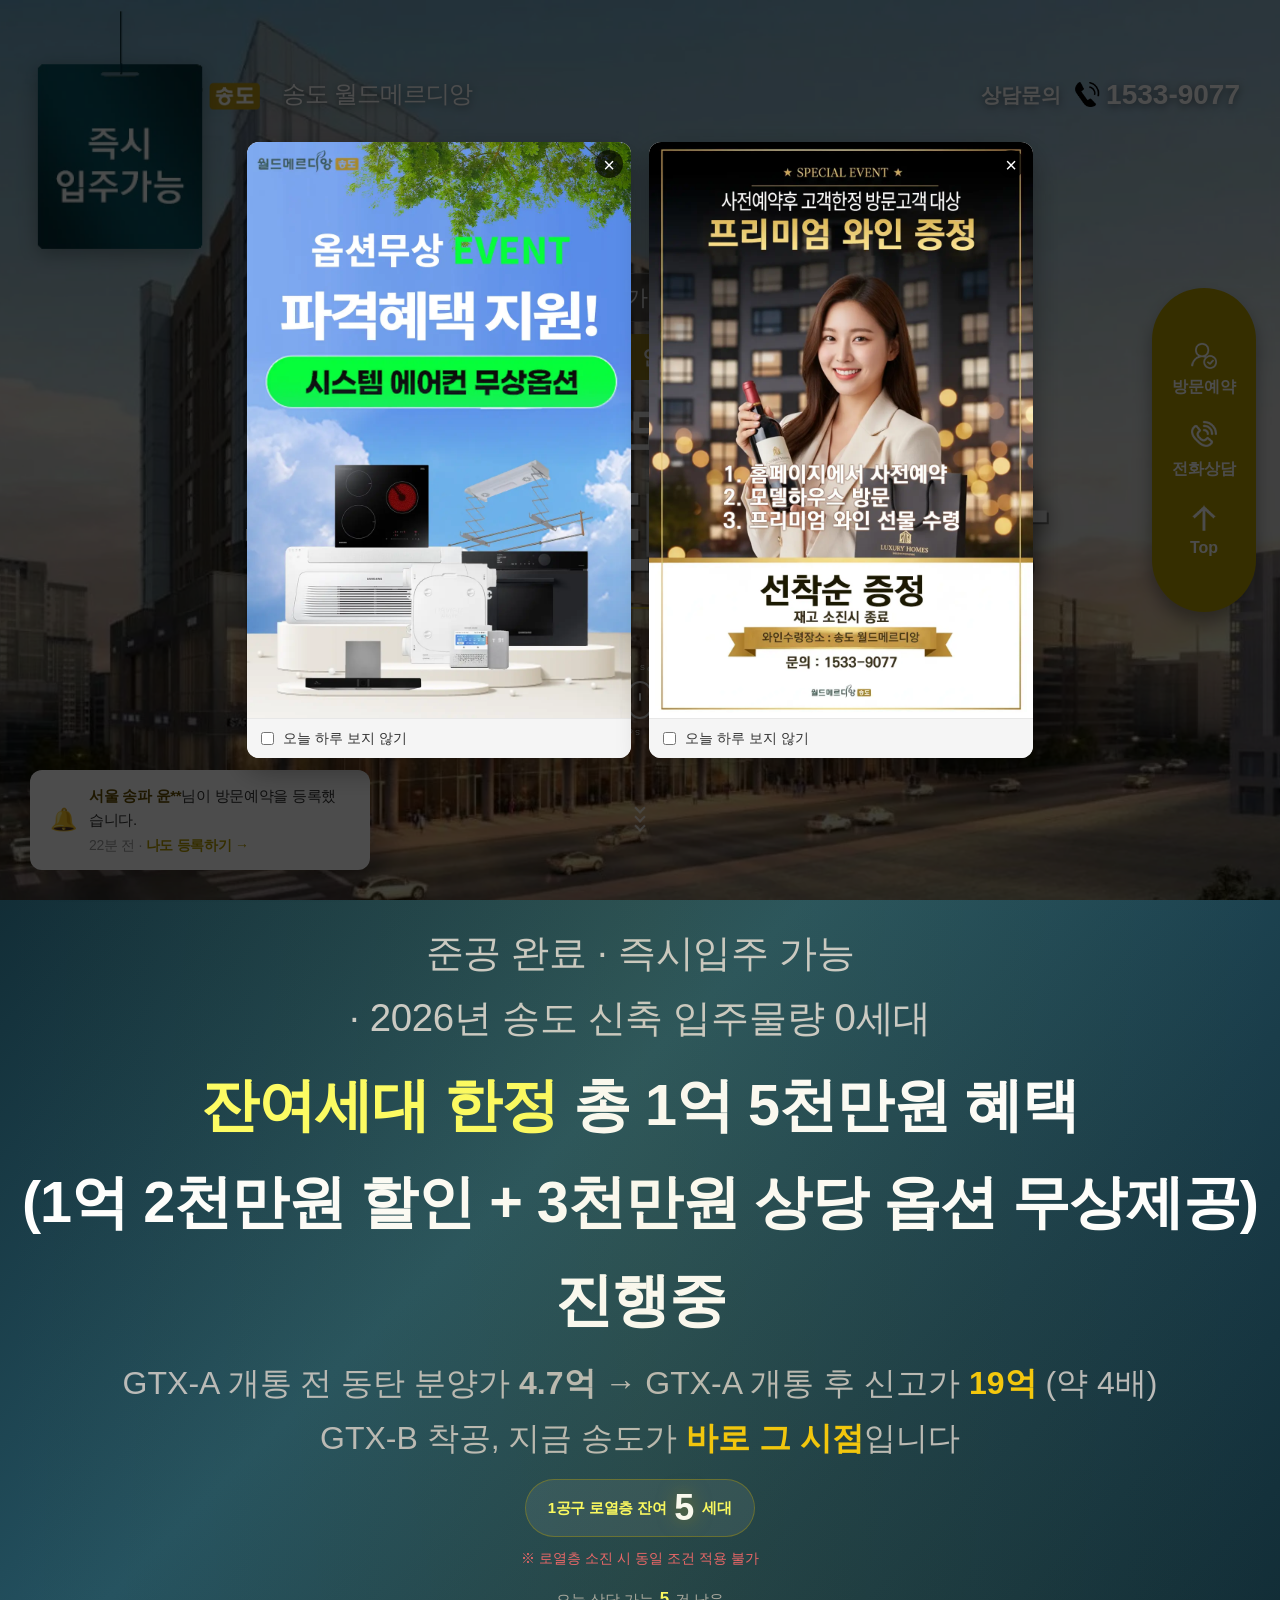
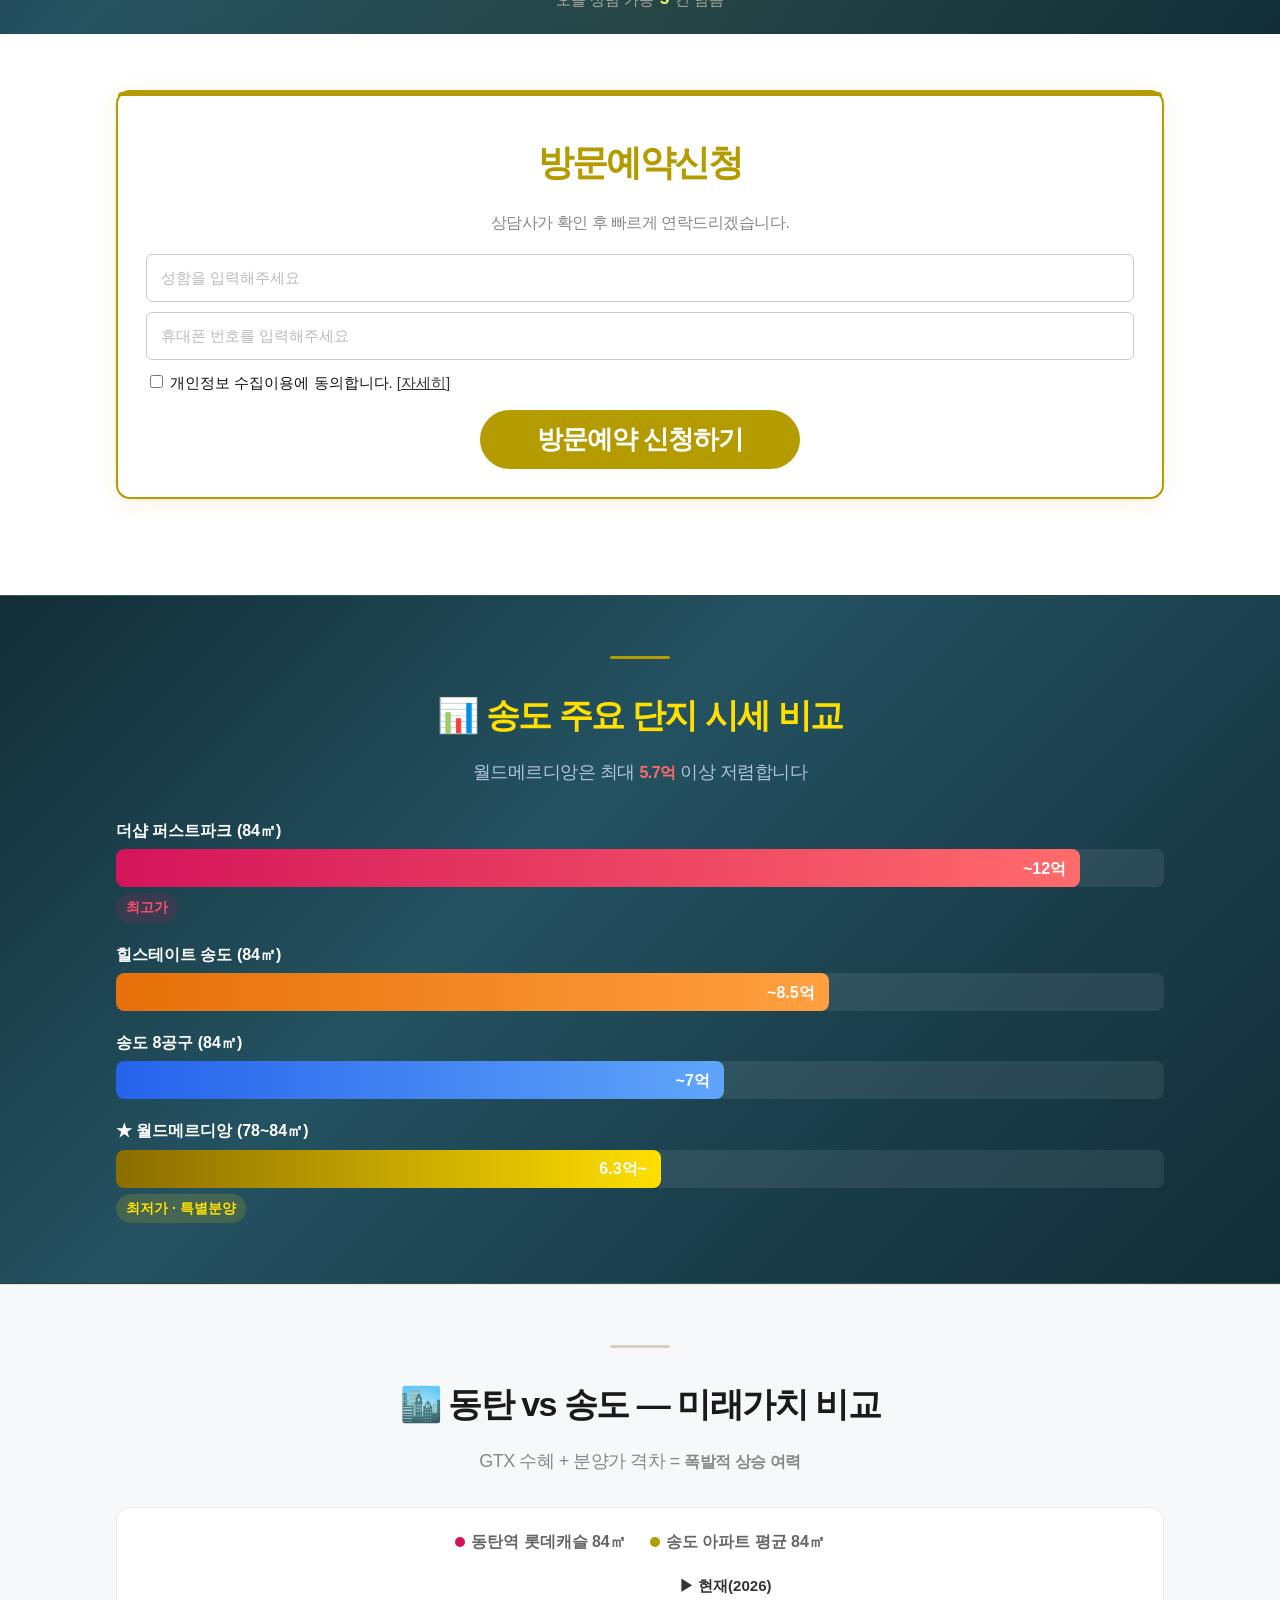
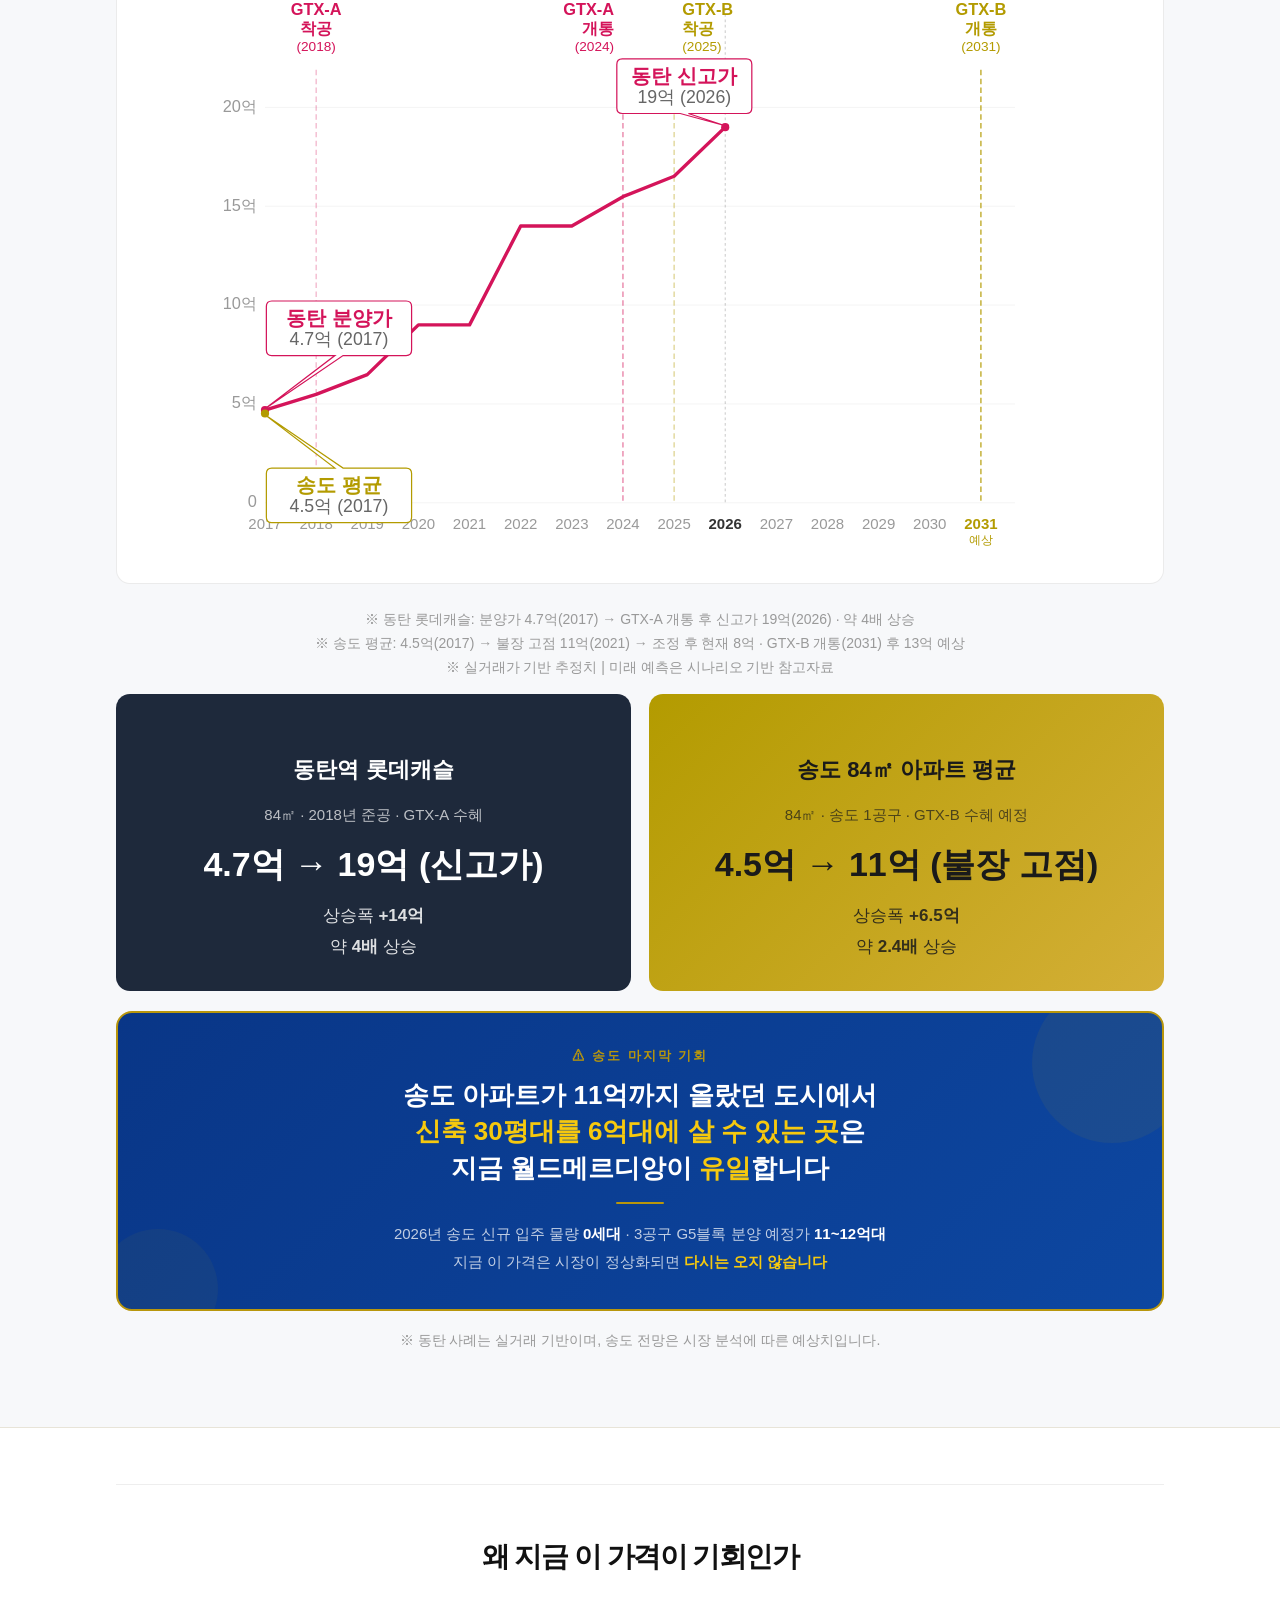
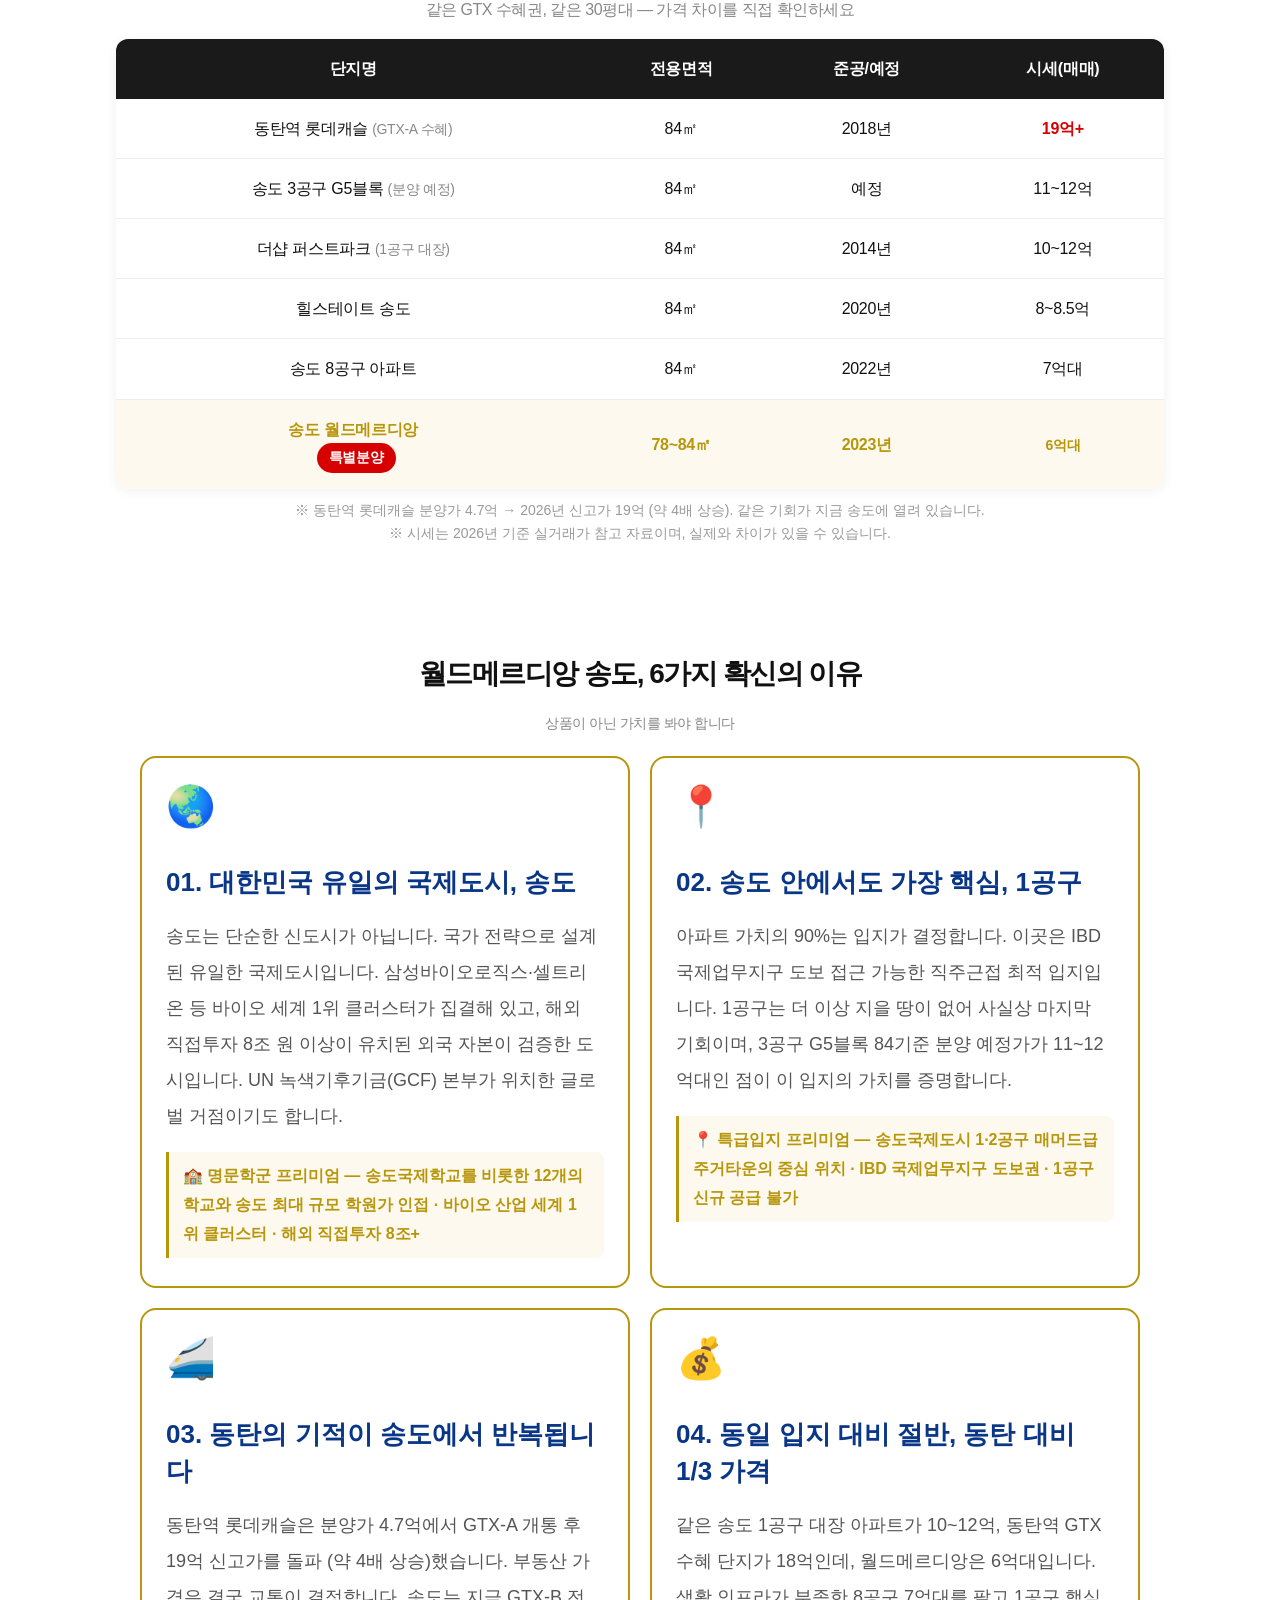
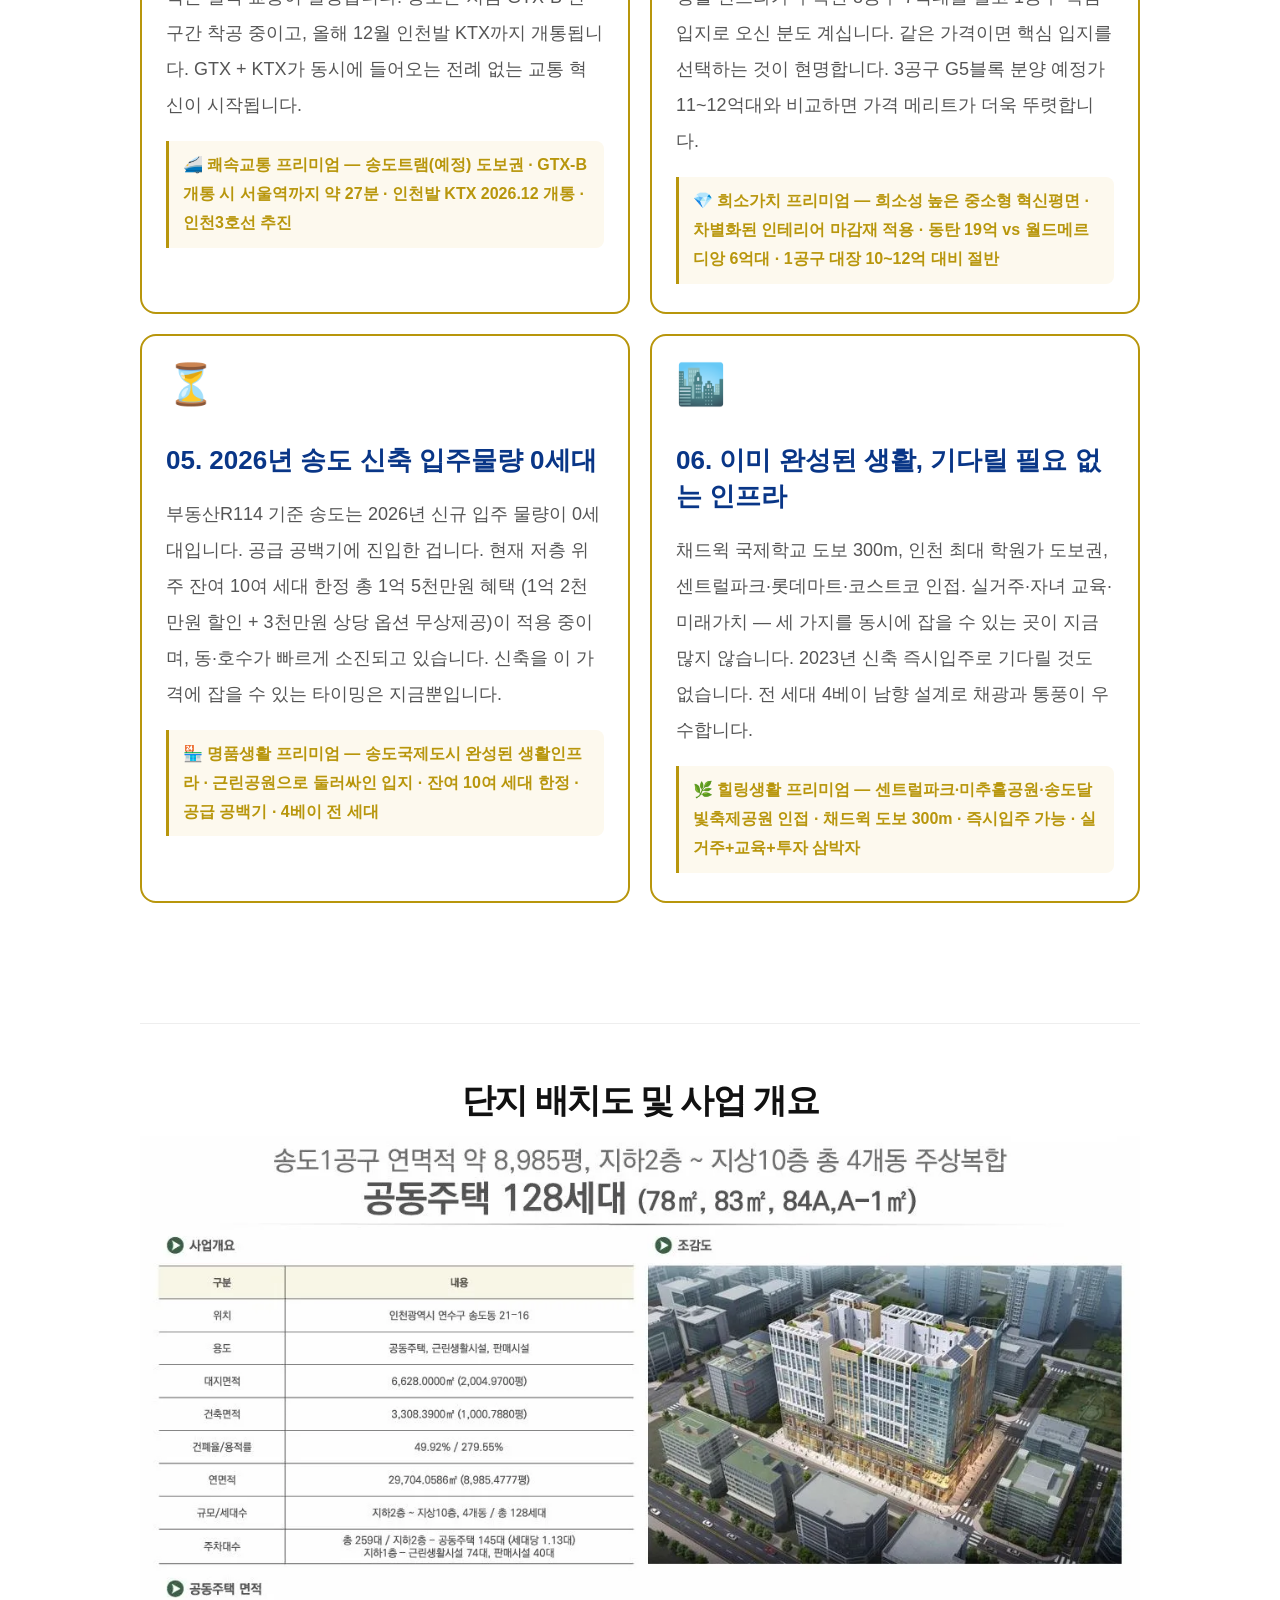
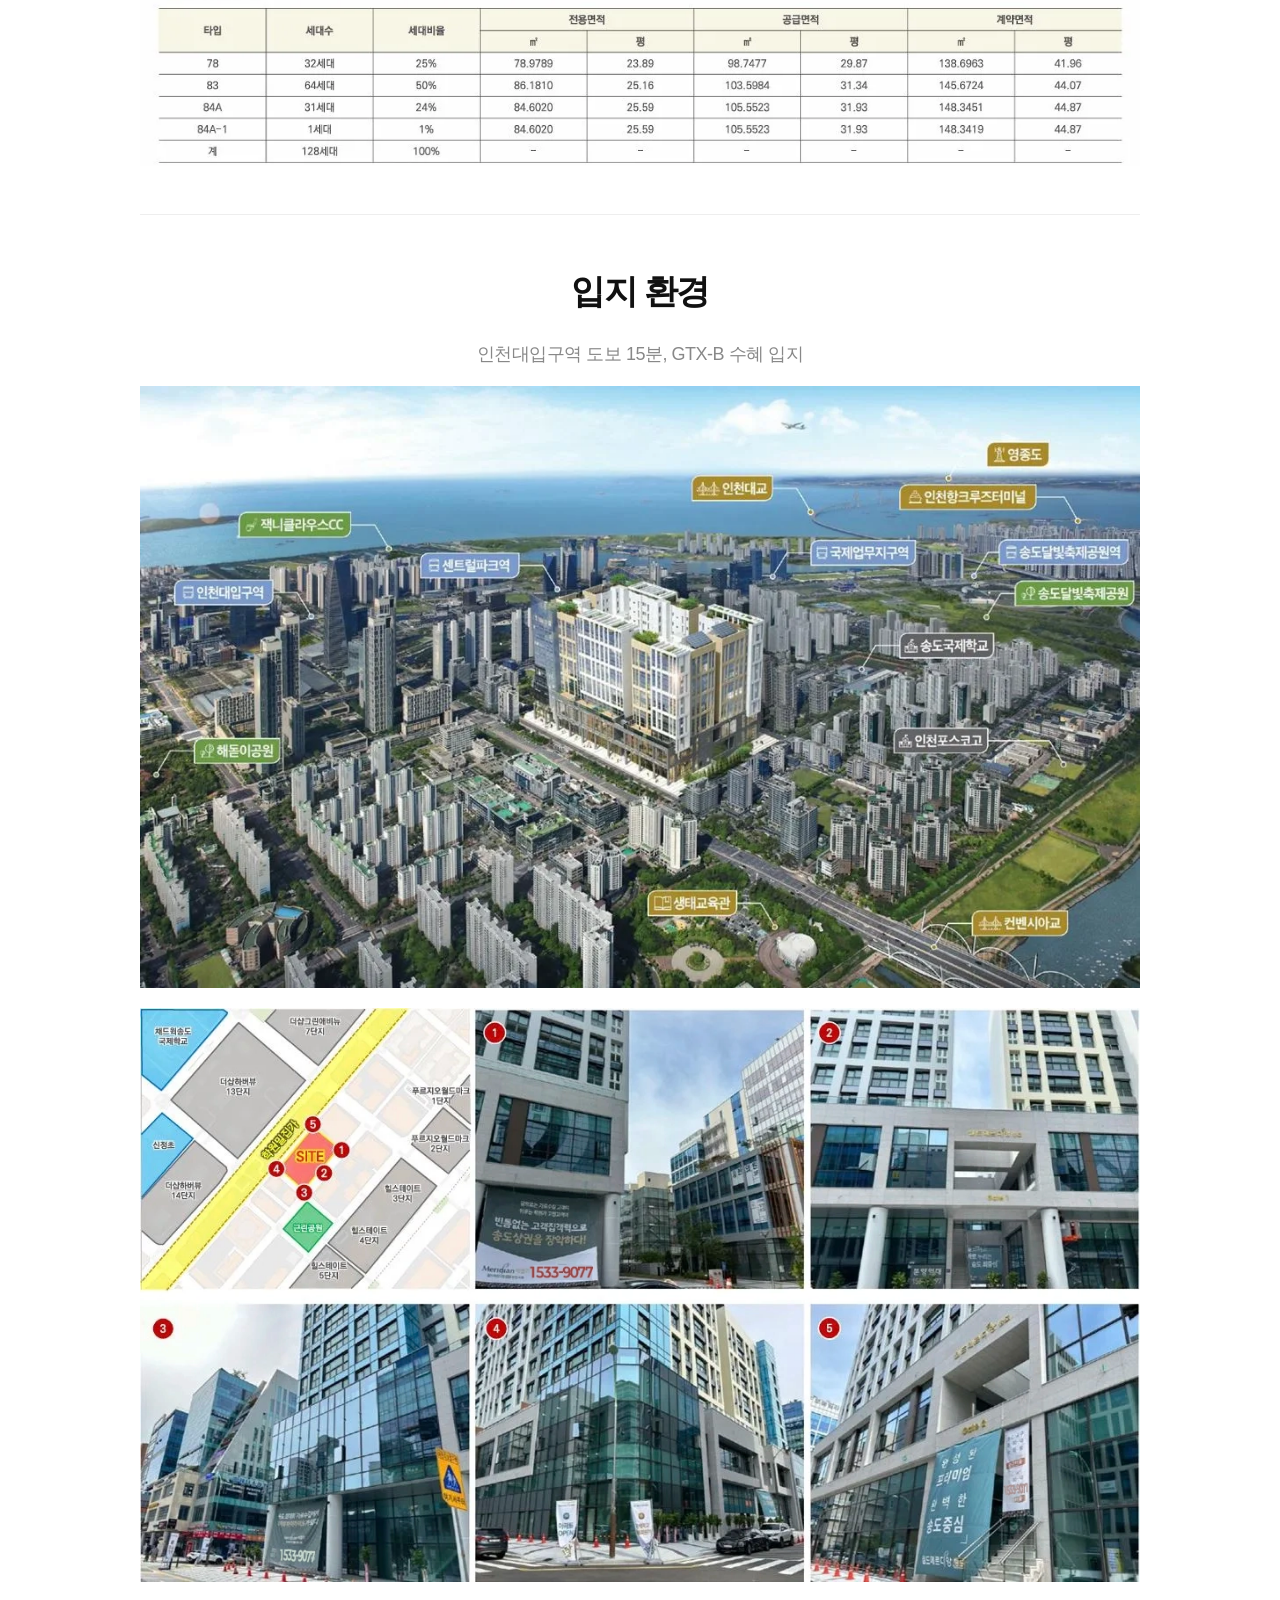
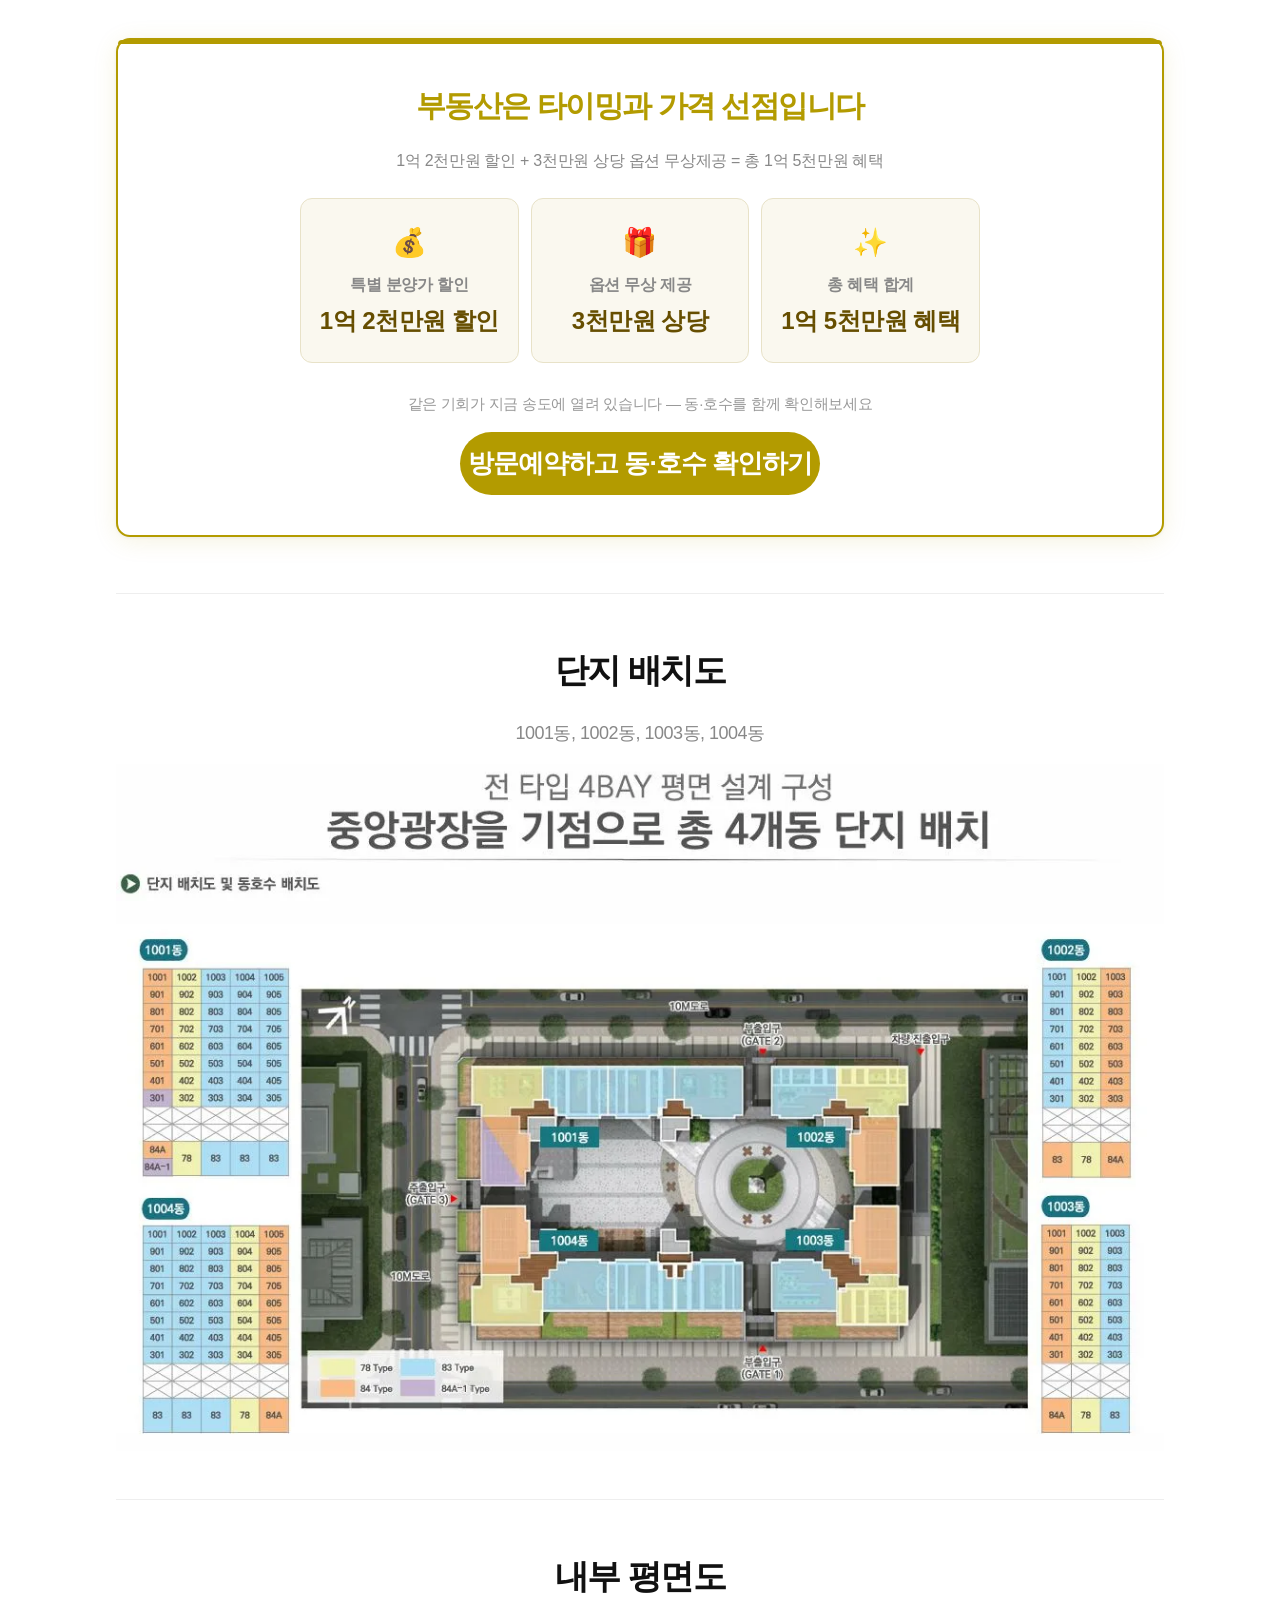
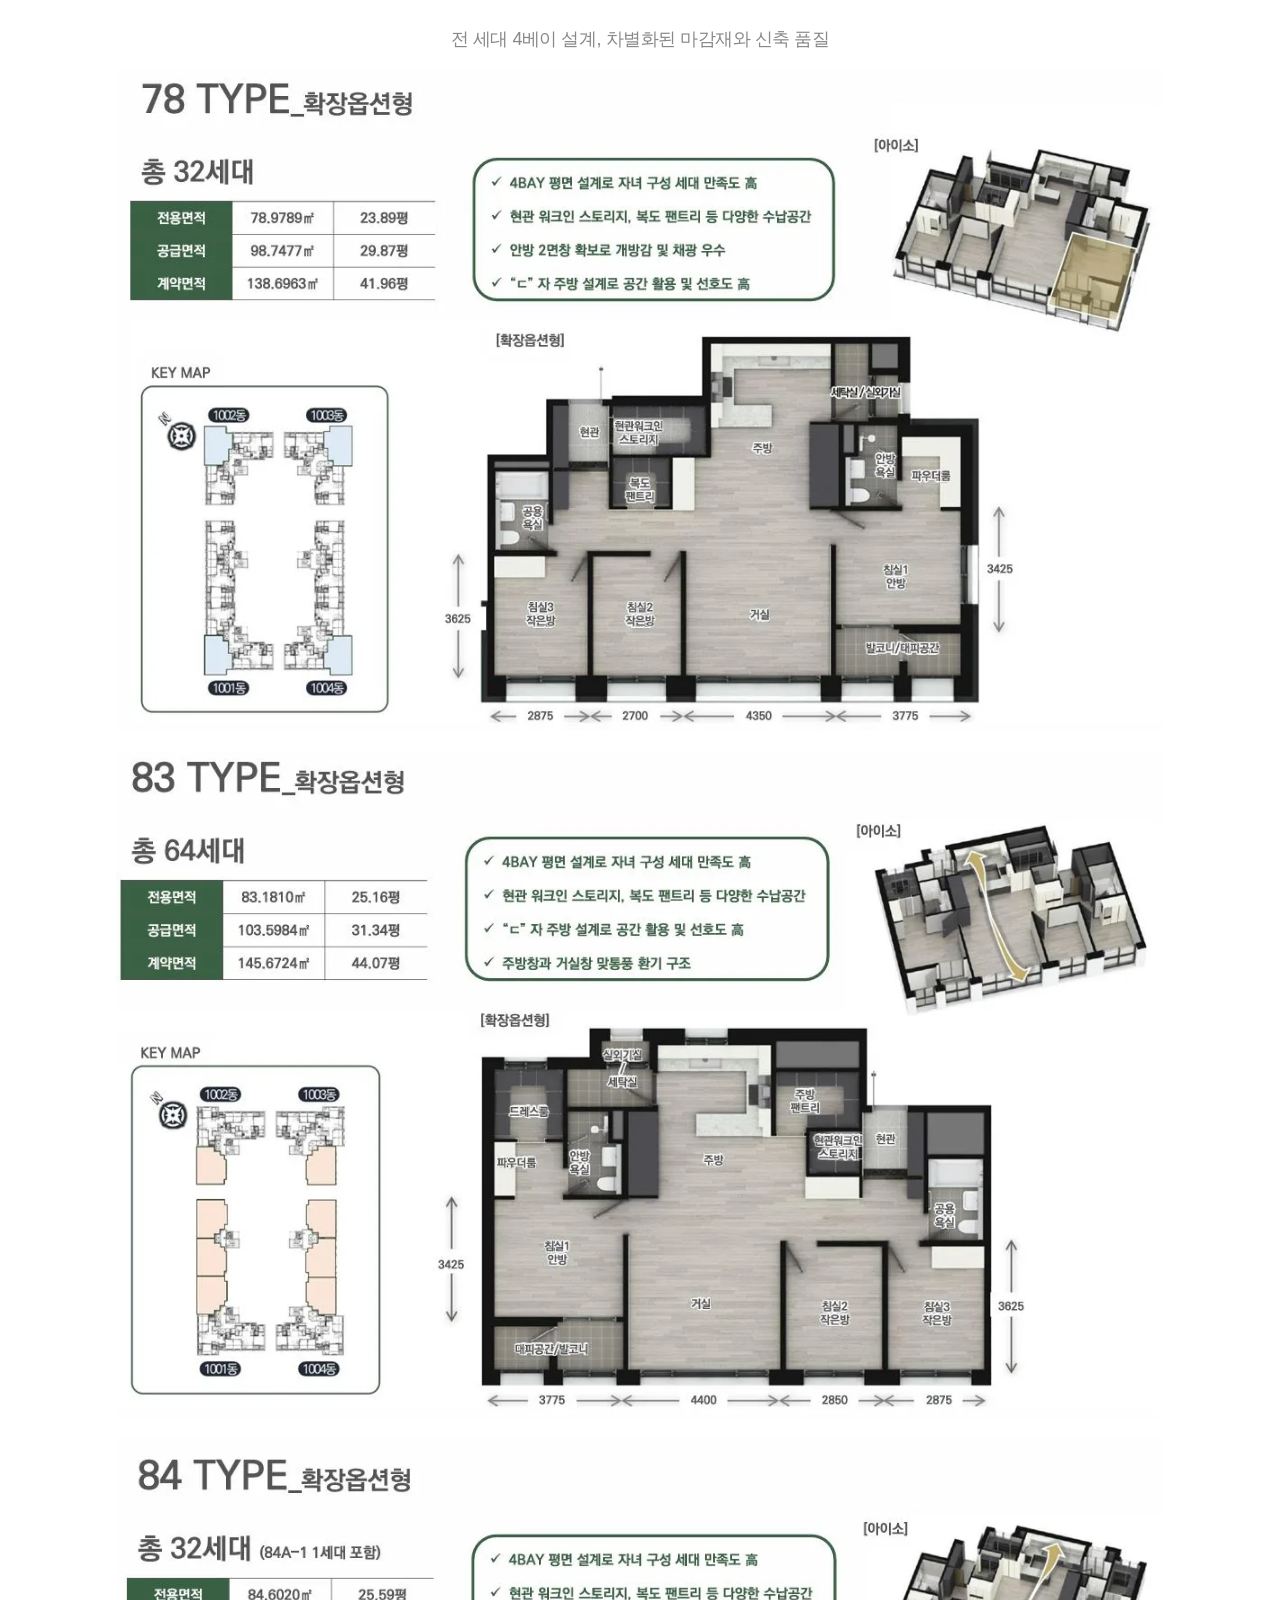
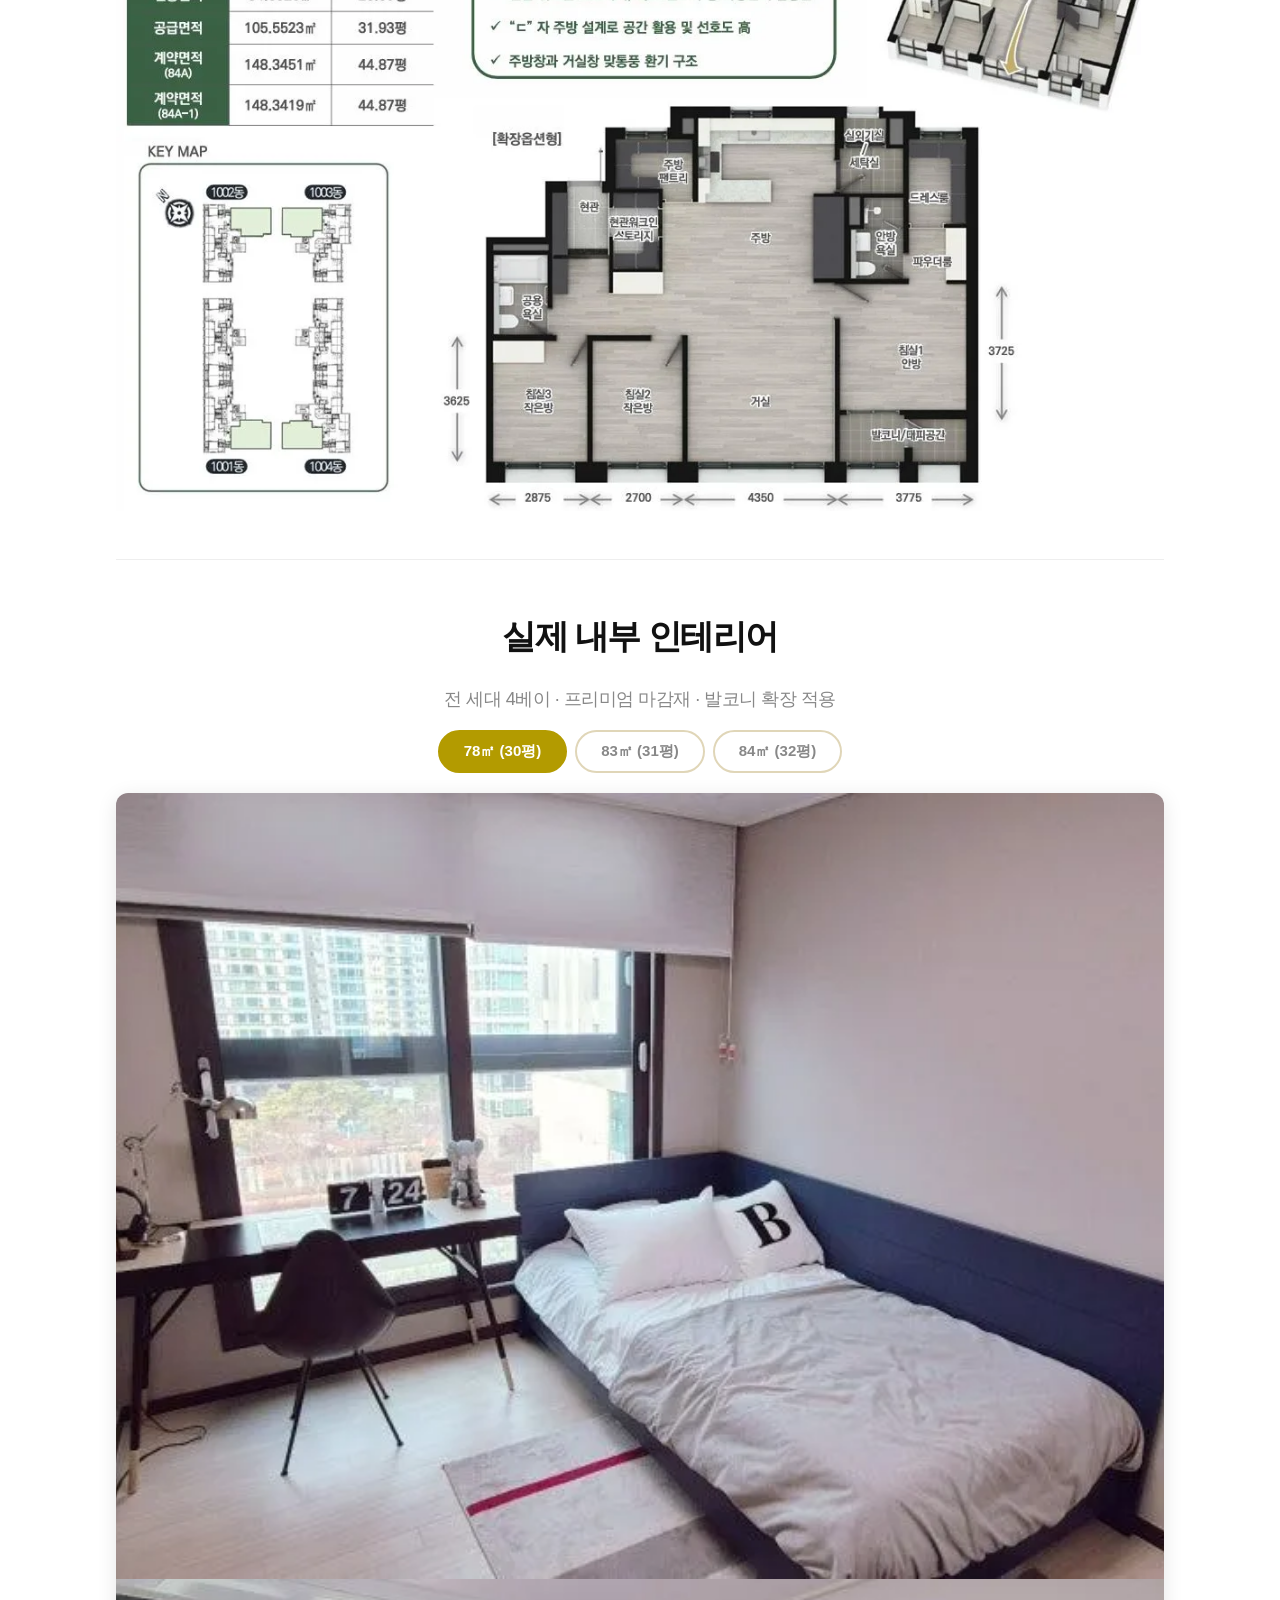
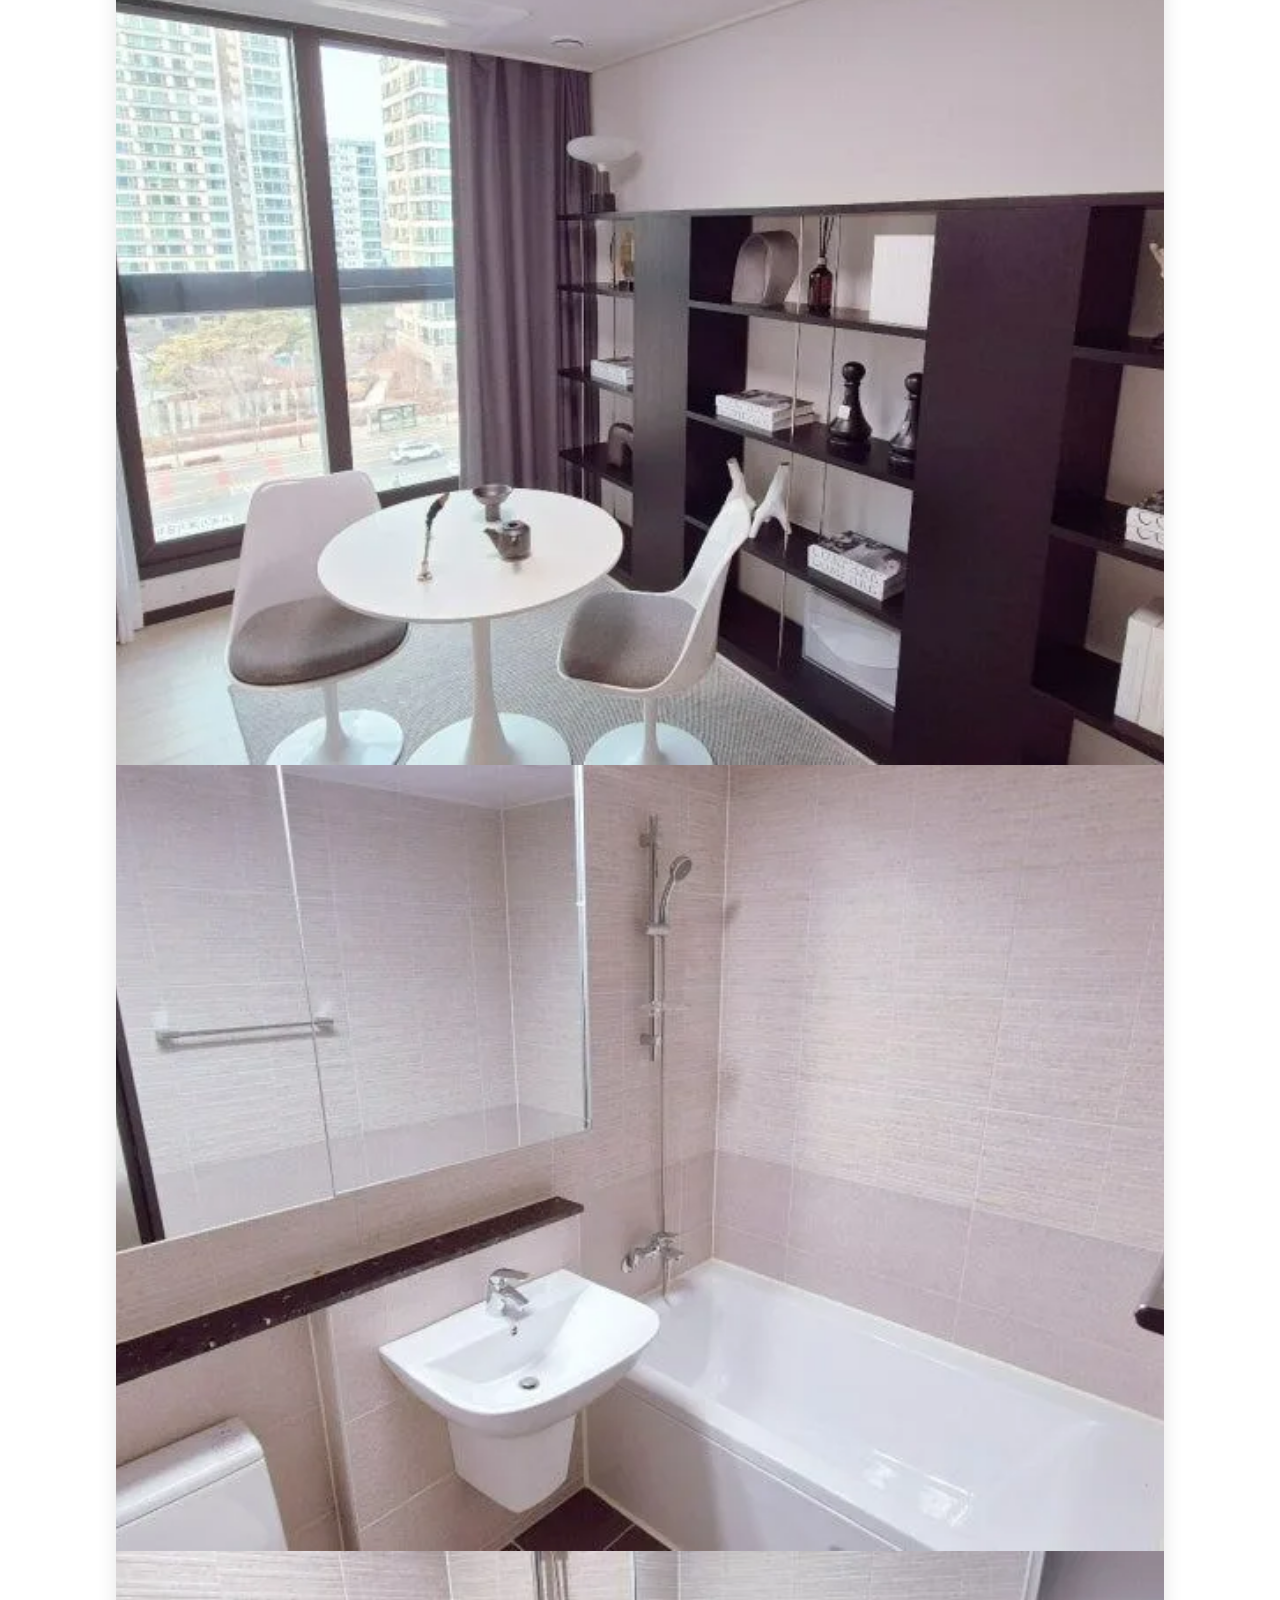
==== commit 2715f18c: "테스트: PREMIUM6 이미지 삭제 → p6 카드 내용 보완 통합 Co-Authored-By: Claude Opus 4.6 (1M context) <noreply@anthropi" ====
--- a/index-test.html
+++ b/index-test.html
@@ -607,12 +607,12 @@
     <p class="lp-benefits-sub">상품이 아닌 가치를 봐야 합니다</p>
     <div class="premium6-interactive" id="p6interactive">
       <div class="p6-panels-vertical">
-        <div class="p6-panel active" data-panel="0"><div class="p6-panel-inner"><div class="p6-panel-icon">🌏</div><div class="p6-panel-text"><h3>01. 대한민국 유일의 국제도시, 송도</h3><p>송도는 단순한 신도시가 아닙니다. 국가 전략으로 설계된 유일한 국제도시입니다. 삼성바이오로직스·셀트리온 등 바이오 세계 1위 클러스터가 집결해 있고, 해외 직접투자 8조 원 이상이 유치된 외국 자본이 검증한 도시입니다. UN 녹색기후기금(GCF) 본부가 위치한 글로벌 거점이기도 합니다.</p><span class="p6-sub">바이오 산업 세계 1위 클러스터 · 해외 직접투자 8조+ · 수도권 마지막 국제도시</span></div></div></div>
-        <div class="p6-panel active" data-panel="1"><div class="p6-panel-inner"><div class="p6-panel-icon">📍</div><div class="p6-panel-text"><h3>02. 송도 안에서도 가장 핵심, 1공구</h3><p>아파트 가치의 90%는 입지가 결정합니다. 이곳은 IBD 국제업무지구 도보 접근 가능한 직주근접 최적 입지입니다. 1공구는 더 이상 지을 땅이 없어 사실상 마지막 기회이며, 3공구 G5블록 84기준 분양 예정가가 11~12억대인 점이 이 입지의 가치를 증명합니다.</p><span class="p6-sub">IBD 국제업무지구 도보권 · 1공구 신규 공급 불가 · 3공구 분양가 11~12억대</span></div></div></div>
-        <div class="p6-panel active" data-panel="2"><div class="p6-panel-inner"><div class="p6-panel-icon">🚄</div><div class="p6-panel-text"><h3>03. 동탄의 기적이 송도에서 반복됩니다</h3><p>동탄역 롯데캐슬은 분양가 4.7억에서 GTX-A 개통 후 19억 신고가를 돌파 (약 4배 상승)했습니다. 부동산 가격은 결국 교통이 결정합니다. 송도는 지금 GTX-B 전 구간 착공 중이고, 올해 12월 인천발 KTX까지 개통됩니다. GTX + KTX가 동시에 들어오는 전례 없는 교통 혁신이 시작됩니다.</p><span class="p6-sub">GTX-B 2031 개통 · 인천발 KTX 2026.12 개통 · 송도트램 승인 · 인천3호선 추진</span></div></div></div>
-        <div class="p6-panel active" data-panel="3"><div class="p6-panel-inner"><div class="p6-panel-icon">💰</div><div class="p6-panel-text"><h3>04. 동일 입지 대비 절반, 동탄 대비 1/3 가격</h3><p>같은 송도 1공구 대장 아파트가 10~12억, 동탄역 GTX 수혜 단지가 18억인데, 월드메르디앙은 6억대입니다. 생활 인프라가 부족한 8공구 7억대를 팔고 1공구 핵심 입지로 오신 분도 계십니다. 같은 가격이면 핵심 입지를 선택하는 것이 현명합니다. 3공구 G5블록 분양 예정가 11~12억대와 비교하면 가격 메리트가 더욱 뚜렷합니다.</p><span class="p6-sub">동탄 18억 vs 월드메르디앙 6억대 · 1공구 대장 10~12억 대비 절반 수준</span></div></div></div>
-        <div class="p6-panel active" data-panel="4"><div class="p6-panel-inner"><div class="p6-panel-icon">⏳</div><div class="p6-panel-text"><h3>05. 2026년 송도 신축 입주물량 0세대</h3><p>부동산R114 기준 송도는 2026년 신규 입주 물량이 0세대입니다. 공급 공백기에 진입한 겁니다. 현재 저층 위주 잔여 10여 세대 한정 총 1억 5천만원 혜택 (1억 2천만원 할인 + 3천만원 상당 옵션 무상제공)이 적용 중이며, 동·호수가 빠르게 소진되고 있습니다. 신축을 이 가격에 잡을 수 있는 타이밍은 지금뿐입니다.</p><span class="p6-sub">잔여 10여 세대 한정 · 총 1억 5천만원 혜택 (1억 2천만원 할인 + 3천만원 상당 옵션 무상제공) · 공급 공백기 · 4베이 전 세대</span></div></div></div>
-        <div class="p6-panel active" data-panel="5"><div class="p6-panel-inner"><div class="p6-panel-icon">🏙️</div><div class="p6-panel-text"><h3>06. 이미 완성된 생활, 기다릴 필요 없는 인프라</h3><p>채드윅 국제학교 도보 300m, 인천 최대 학원가 도보권, 센트럴파크·롯데마트·코스트코 인접. 실거주·자녀 교육·미래가치 — 세 가지를 동시에 잡을 수 있는 곳이 지금 많지 않습니다. 2023년 신축 즉시입주로 기다릴 것도 없습니다. 전 세대 4베이 남향 설계로 채광과 통풍이 우수합니다.</p><span class="p6-sub">채드윅 도보 300m · 센트럴파크 인접 · 즉시입주 가능 · 실거주+교육+투자 삼박자</span></div></div></div>
+        <div class="p6-panel active" data-panel="0"><div class="p6-panel-inner"><div class="p6-panel-icon">🌏</div><div class="p6-panel-text"><h3>01. 대한민국 유일의 국제도시, 송도</h3><p>송도는 단순한 신도시가 아닙니다. 국가 전략으로 설계된 유일한 국제도시입니다. 삼성바이오로직스·셀트리온 등 바이오 세계 1위 클러스터가 집결해 있고, 해외 직접투자 8조 원 이상이 유치된 외국 자본이 검증한 도시입니다. UN 녹색기후기금(GCF) 본부가 위치한 글로벌 거점이기도 합니다.</p><span class="p6-sub">🏫 명문학군 프리미엄 — 송도국제학교를 비롯한 12개의 학교와 송도 최대 규모 학원가 인접 · 바이오 산업 세계 1위 클러스터 · 해외 직접투자 8조+</span></div></div></div>
+        <div class="p6-panel active" data-panel="1"><div class="p6-panel-inner"><div class="p6-panel-icon">📍</div><div class="p6-panel-text"><h3>02. 송도 안에서도 가장 핵심, 1공구</h3><p>아파트 가치의 90%는 입지가 결정합니다. 이곳은 IBD 국제업무지구 도보 접근 가능한 직주근접 최적 입지입니다. 1공구는 더 이상 지을 땅이 없어 사실상 마지막 기회이며, 3공구 G5블록 84기준 분양 예정가가 11~12억대인 점이 이 입지의 가치를 증명합니다.</p><span class="p6-sub">📍 특급입지 프리미엄 — 송도국제도시 1·2공구 매머드급 주거타운의 중심 위치 · IBD 국제업무지구 도보권 · 1공구 신규 공급 불가</span></div></div></div>
+        <div class="p6-panel active" data-panel="2"><div class="p6-panel-inner"><div class="p6-panel-icon">🚄</div><div class="p6-panel-text"><h3>03. 동탄의 기적이 송도에서 반복됩니다</h3><p>동탄역 롯데캐슬은 분양가 4.7억에서 GTX-A 개통 후 19억 신고가를 돌파 (약 4배 상승)했습니다. 부동산 가격은 결국 교통이 결정합니다. 송도는 지금 GTX-B 전 구간 착공 중이고, 올해 12월 인천발 KTX까지 개통됩니다. GTX + KTX가 동시에 들어오는 전례 없는 교통 혁신이 시작됩니다.</p><span class="p6-sub">🚄 쾌속교통 프리미엄 — 송도트램(예정) 도보권 · GTX-B 개통 시 서울역까지 약 27분 · 인천발 KTX 2026.12 개통 · 인천3호선 추진</span></div></div></div>
+        <div class="p6-panel active" data-panel="3"><div class="p6-panel-inner"><div class="p6-panel-icon">💰</div><div class="p6-panel-text"><h3>04. 동일 입지 대비 절반, 동탄 대비 1/3 가격</h3><p>같은 송도 1공구 대장 아파트가 10~12억, 동탄역 GTX 수혜 단지가 18억인데, 월드메르디앙은 6억대입니다. 생활 인프라가 부족한 8공구 7억대를 팔고 1공구 핵심 입지로 오신 분도 계십니다. 같은 가격이면 핵심 입지를 선택하는 것이 현명합니다. 3공구 G5블록 분양 예정가 11~12억대와 비교하면 가격 메리트가 더욱 뚜렷합니다.</p><span class="p6-sub">💎 희소가치 프리미엄 — 희소성 높은 중소형 혁신평면 · 차별화된 인테리어 마감재 적용 · 동탄 19억 vs 월드메르디앙 6억대 · 1공구 대장 10~12억 대비 절반</span></div></div></div>
+        <div class="p6-panel active" data-panel="4"><div class="p6-panel-inner"><div class="p6-panel-icon">⏳</div><div class="p6-panel-text"><h3>05. 2026년 송도 신축 입주물량 0세대</h3><p>부동산R114 기준 송도는 2026년 신규 입주 물량이 0세대입니다. 공급 공백기에 진입한 겁니다. 현재 저층 위주 잔여 10여 세대 한정 총 1억 5천만원 혜택 (1억 2천만원 할인 + 3천만원 상당 옵션 무상제공)이 적용 중이며, 동·호수가 빠르게 소진되고 있습니다. 신축을 이 가격에 잡을 수 있는 타이밍은 지금뿐입니다.</p><span class="p6-sub">🏪 명품생활 프리미엄 — 송도국제도시 완성된 생활인프라 · 근린공원으로 둘러싸인 입지 · 잔여 10여 세대 한정 · 공급 공백기 · 4베이 전 세대</span></div></div></div>
+        <div class="p6-panel active" data-panel="5"><div class="p6-panel-inner"><div class="p6-panel-icon">🏙️</div><div class="p6-panel-text"><h3>06. 이미 완성된 생활, 기다릴 필요 없는 인프라</h3><p>채드윅 국제학교 도보 300m, 인천 최대 학원가 도보권, 센트럴파크·롯데마트·코스트코 인접. 실거주·자녀 교육·미래가치 — 세 가지를 동시에 잡을 수 있는 곳이 지금 많지 않습니다. 2023년 신축 즉시입주로 기다릴 것도 없습니다. 전 세대 4베이 남향 설계로 채광과 통풍이 우수합니다.</p><span class="p6-sub">🌿 힐링생활 프리미엄 — 센트럴파크·미추홀공원·송도달빛축제공원 인접 · 채드윅 도보 300m · 즉시입주 가능 · 실거주+교육+투자 삼박자</span></div></div></div>
       </div>
     </div>
   </section>
@@ -629,7 +629,6 @@
     <div class="sr-only"><h4>송도 월드메르디앙 입지 환경</h4><p>인천대입구역(인천1호선) 도보 15분 거리. 송도국제도시 1공구 중심부에 위치하여 완성된 생활 인프라를 즉시 이용 가능. 센트럴파크역까지 차량 5분, 송도IC 인접으로 제2경인고속도로·영동고속도로 진입 용이. GTX-B 노선 착공 확정으로 인천대입구역 환승 시 서울역까지 약 27분, 여의도까지 약 17분 소요 예정. 송도트램(2032년 개통 예정) 30개역 8자 순환노선 도보권 정차 예정. 인천3호선(송도달빛축제공원역~검단초수공원역, 34.64km) 계획 노선 수혜. 제2외곽순환도로(인천~안산, 19.80km) 예정.</p></div>
   </section>
 
-  <div data-aos="fade-up"><img src="landing_page_images_309_7_1771463629.webp" alt="송도 월드메르디앙 6가지 프리미엄" loading="lazy"></div>
 
   <section class="lp-benefit-cta" data-aos="fade-up">
     <h3 class="lp-benefit-cta-title">부동산은 타이밍과 가격 선점입니다</h3>
--- a/style-test.css
+++ b/style-test.css
@@ -126,7 +126,7 @@
 .section-images img{width:100%;display:block;cursor:zoom-in;}
 .section-images > div{margin-bottom:20px;}
 .section-images a img{cursor:pointer;}
-.section-images.no-border-top{border-top:none;padding-top:0;margin-top:0;}
+.section-images.no-border-top{border-top:none;padding-top:0;margin-top:0;padding-left:24px;padding-right:24px;box-sizing:border-box;}
 .section-images .lp-section-title{border-top:1px solid #eee;padding-top:48px;margin-top:48px;}
 .section-images .lp-section-title:first-child{border-top:none;padding-top:0;margin-top:0;}
 
@@ -260,7 +260,7 @@
 @media(max-width:1023px){
   .lp-benefits{margin:40px auto;padding:36px 16px 0;margin-bottom:80px;}
   .lp-benefits-title{font-size:22px;}
-  .section-images.no-border-top{margin-top:16px;}
+  .section-images.no-border-top{margin-top:16px;padding-left:16px;padding-right:16px;}
 }
 @media(max-width:767px){
   .p6-panels-vertical{grid-template-columns:1fr;gap:14px;}
@@ -992,3 +992,6 @@
 
 @keyframes priceBlink{0%,100%{opacity:1;}50%{opacity:0.15;}}
 
+.calc-section-label{border-top:1px dashed rgba(255,255,255,0.2);border-bottom:none!important;padding-top:20px;margin-top:8px;}
+.blk-jeonse-row{border-top:none!important;border-bottom:none!important;}
+
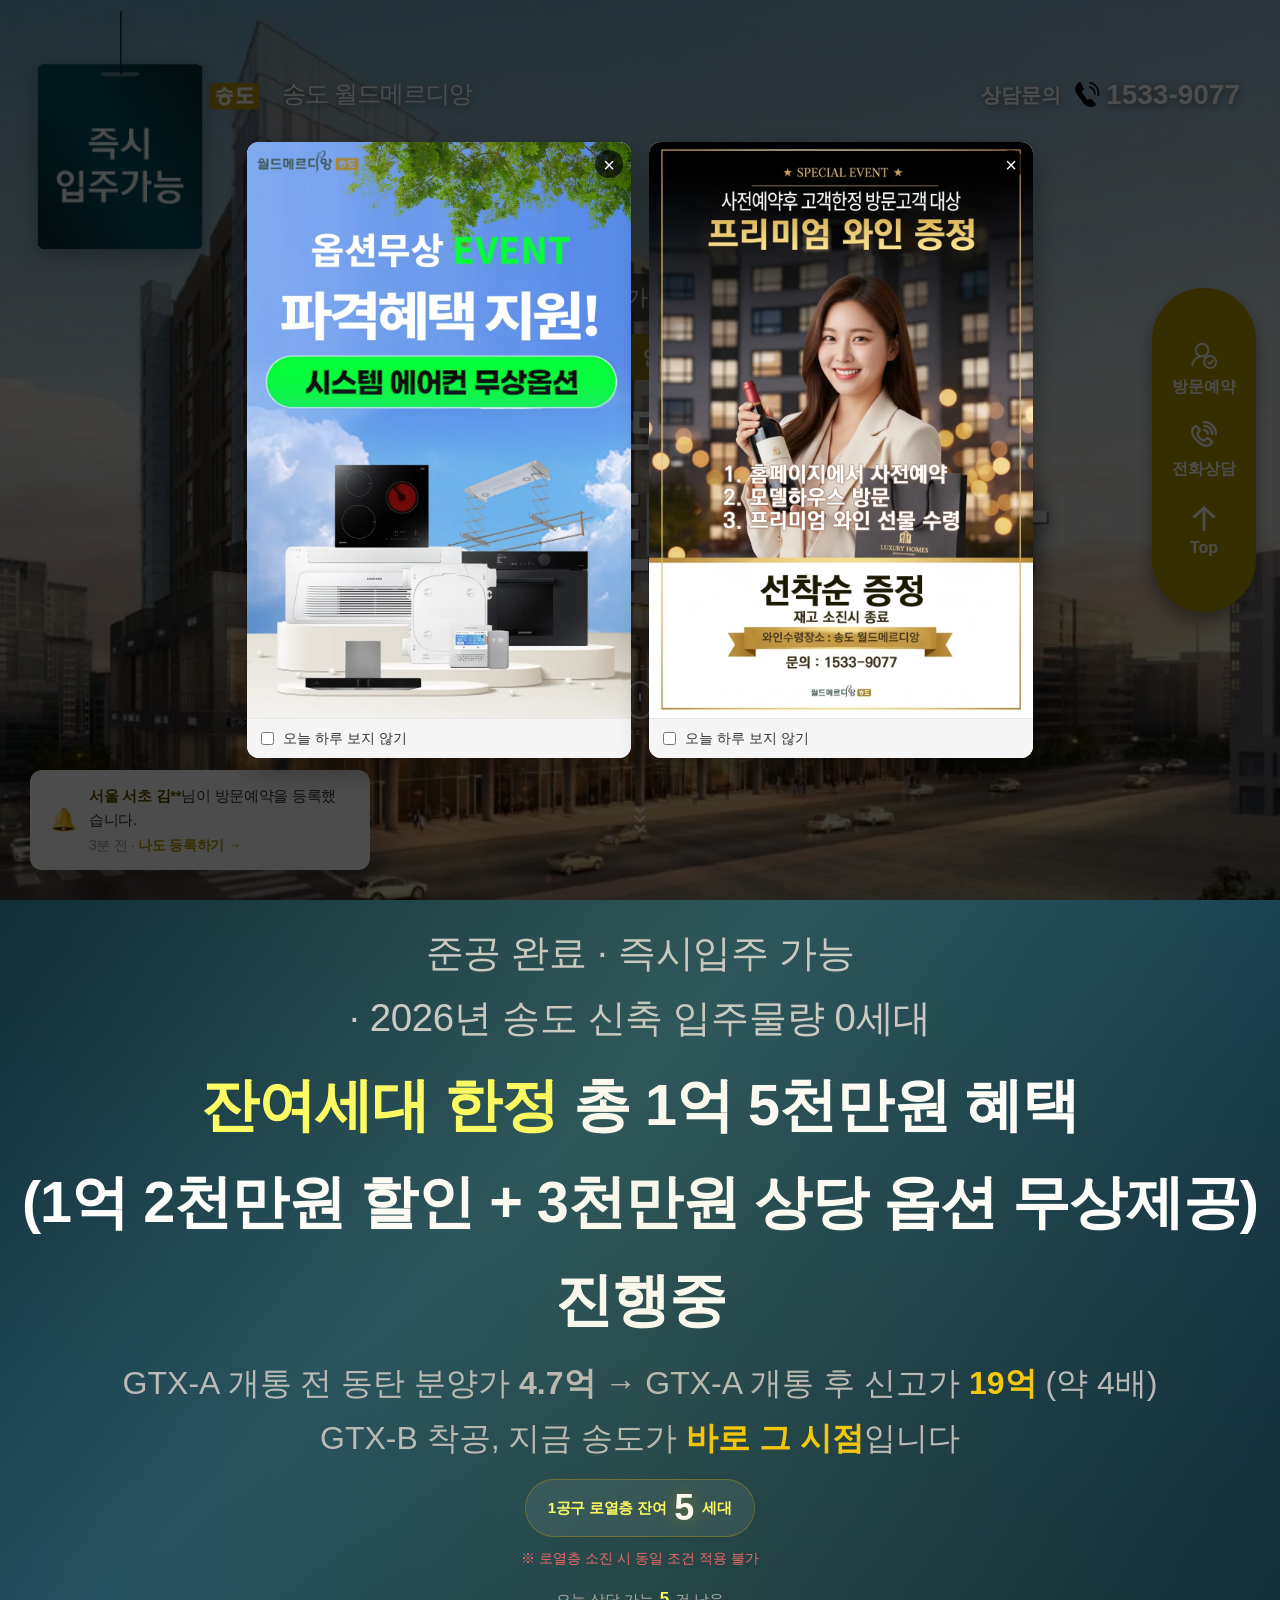
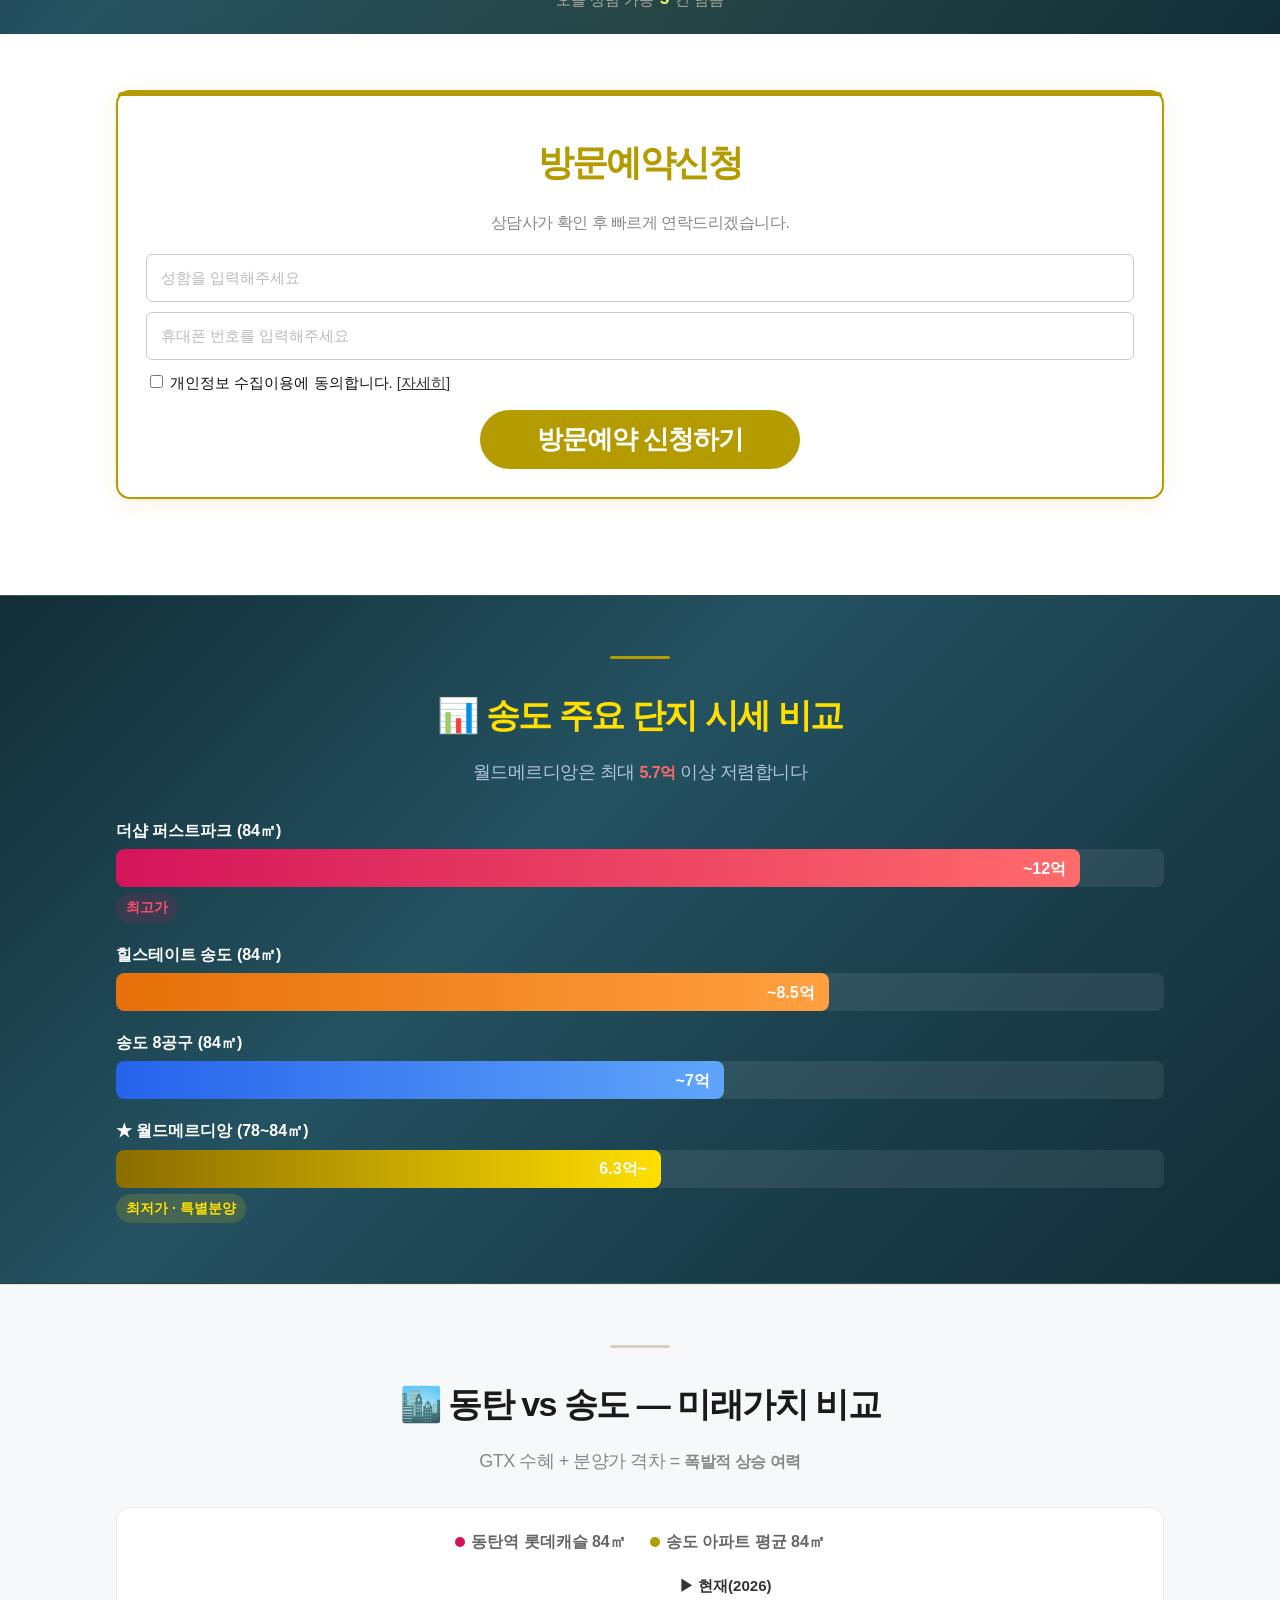
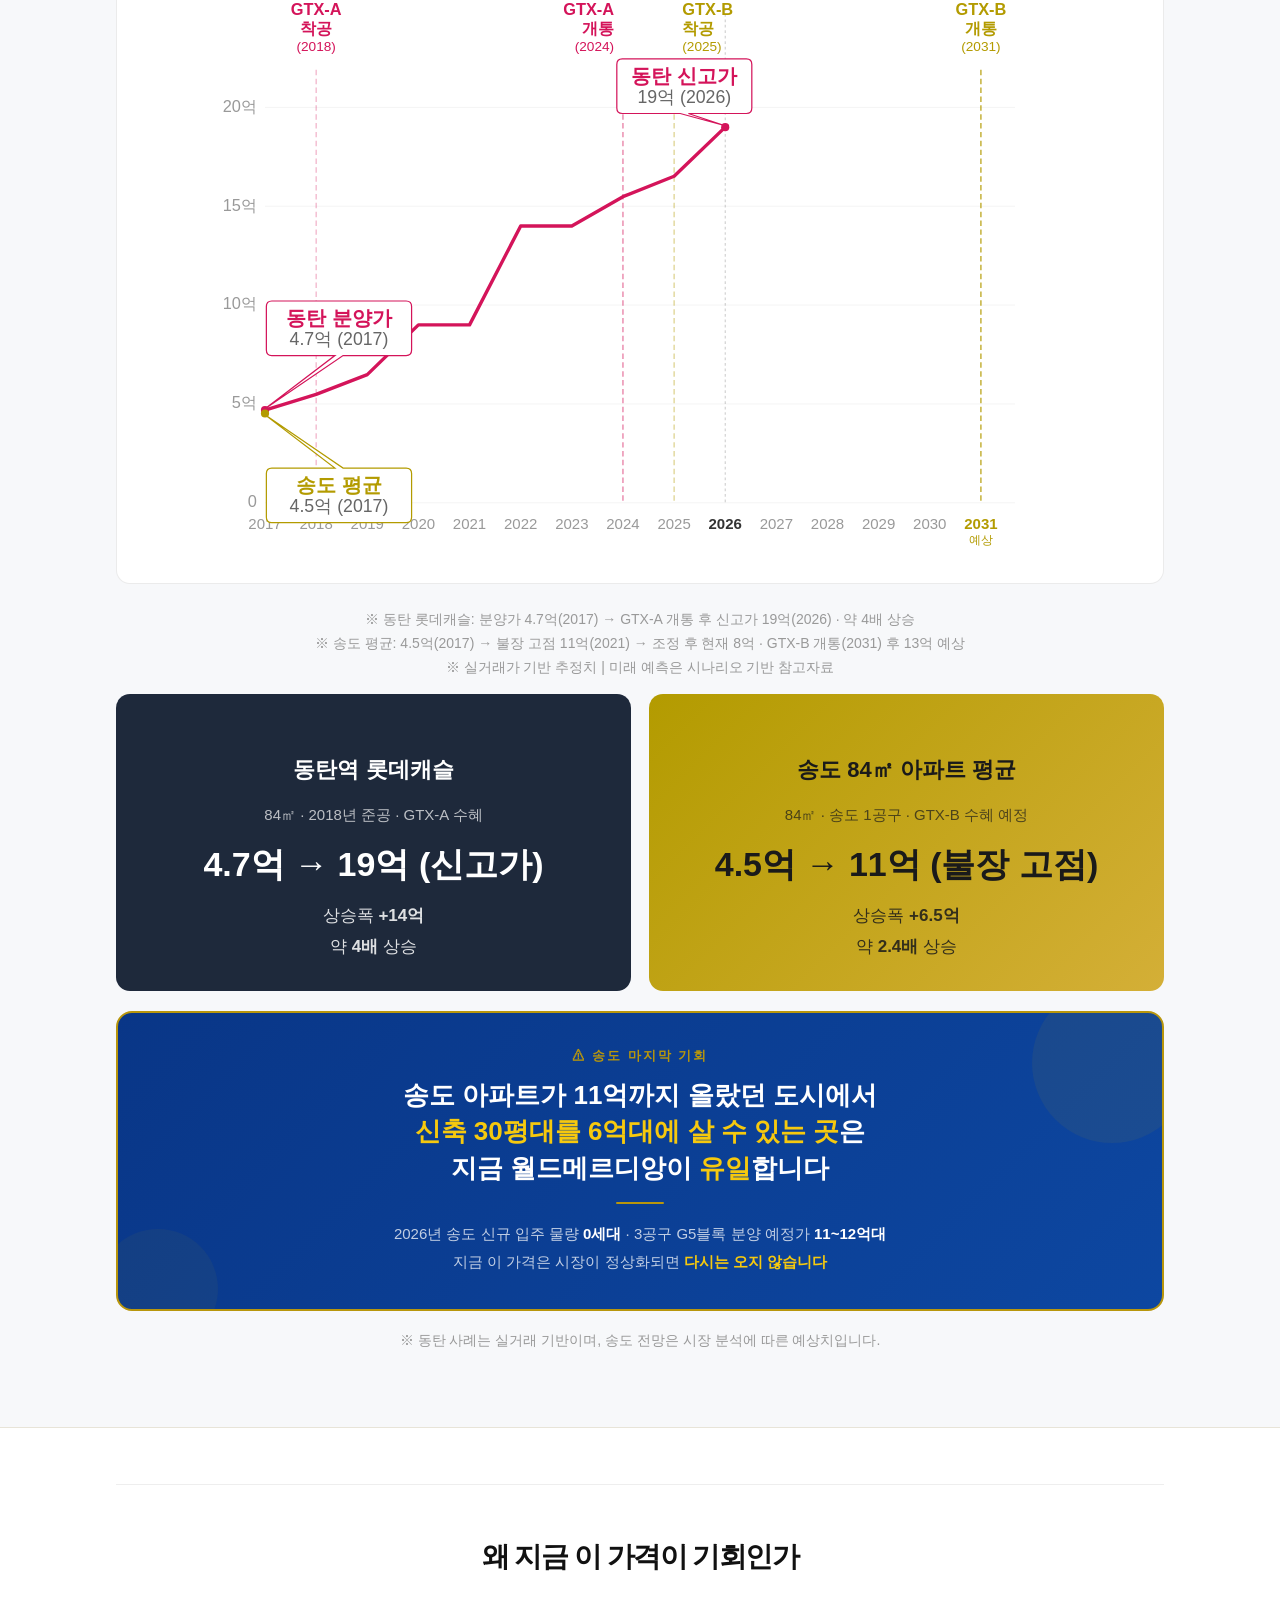
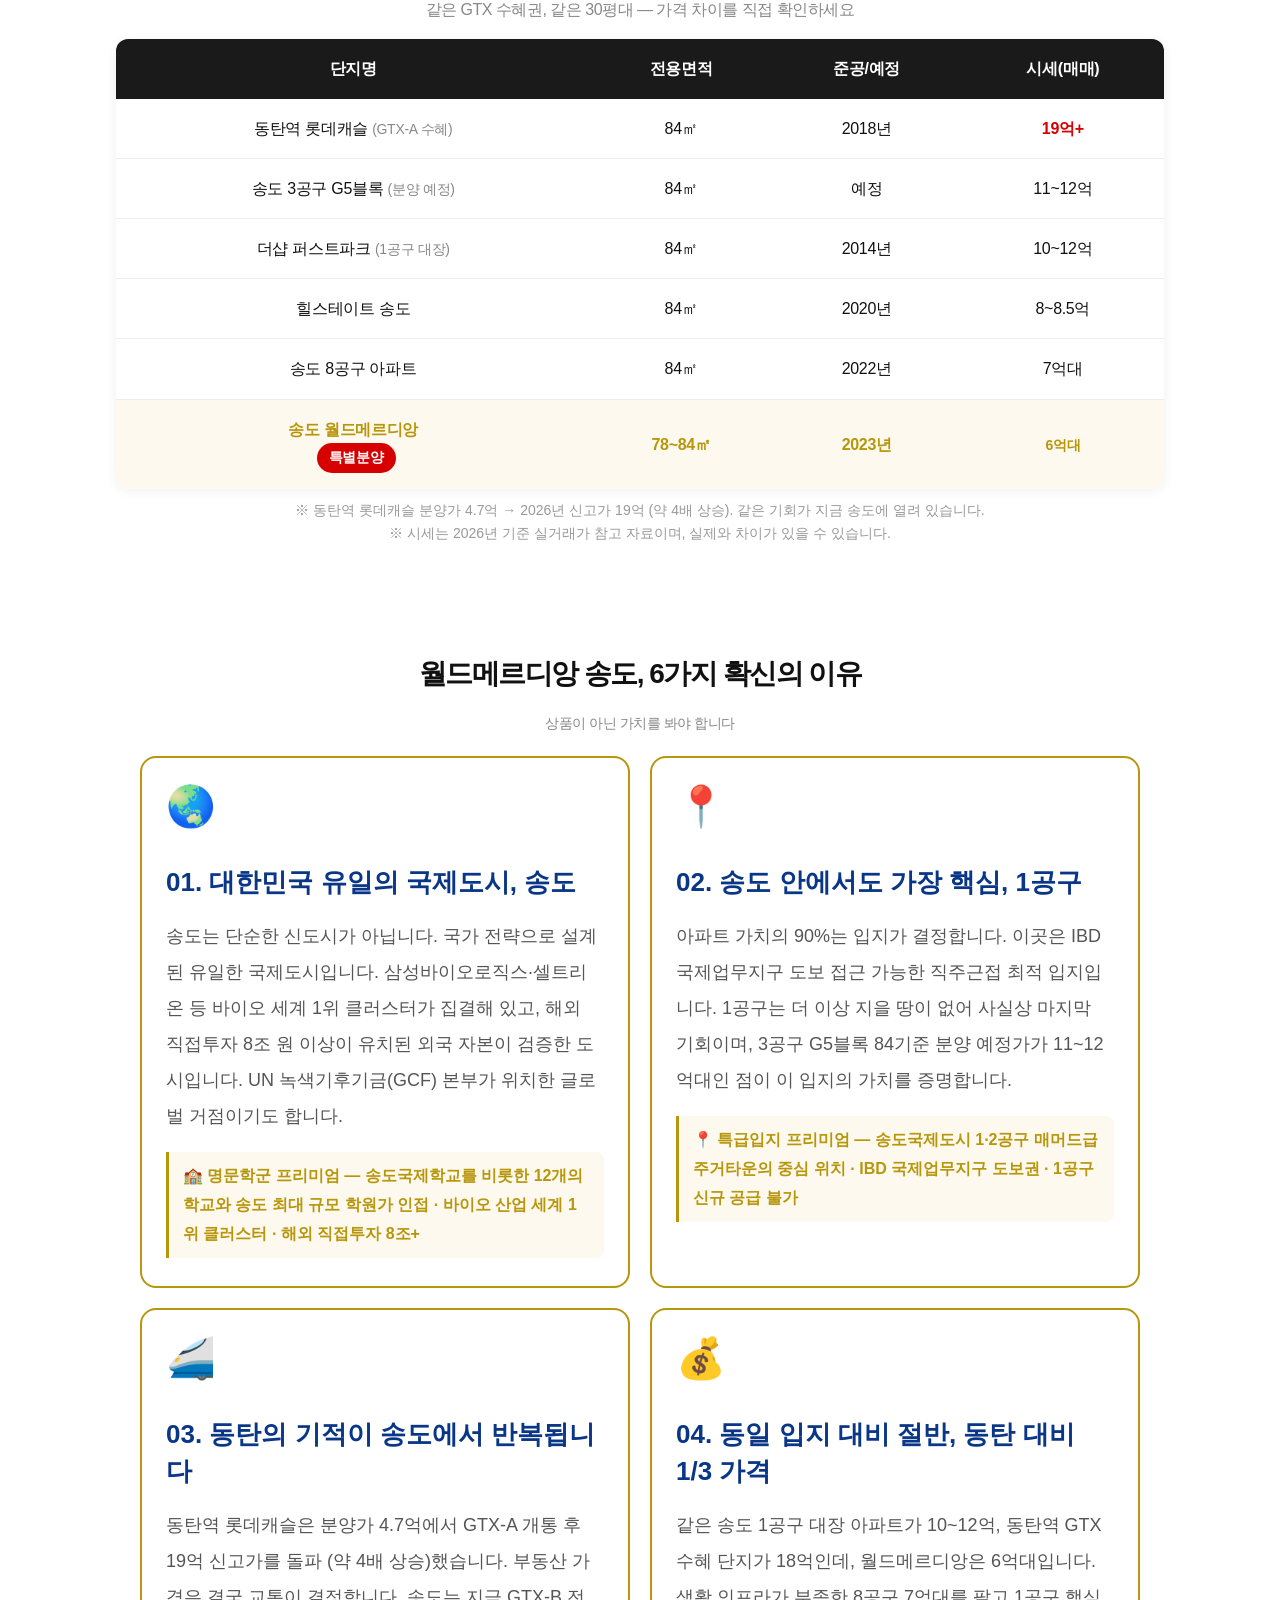
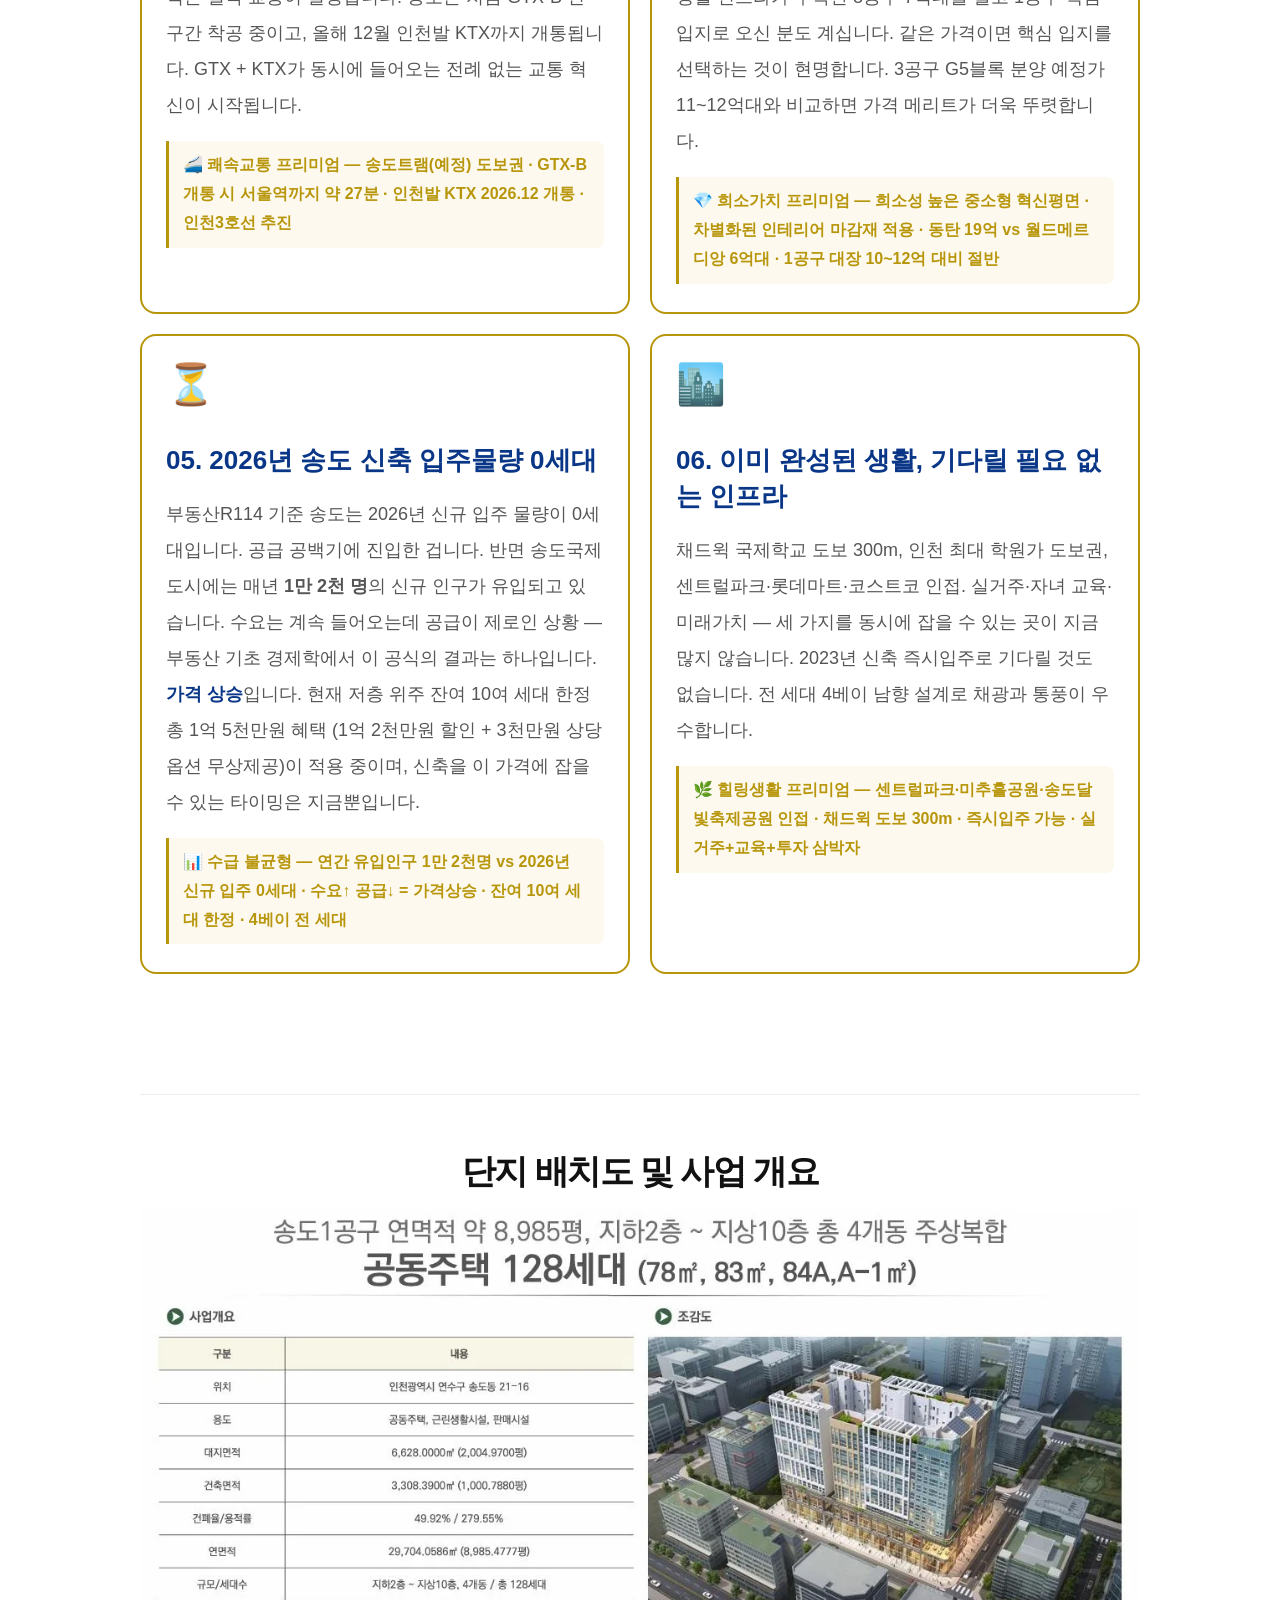
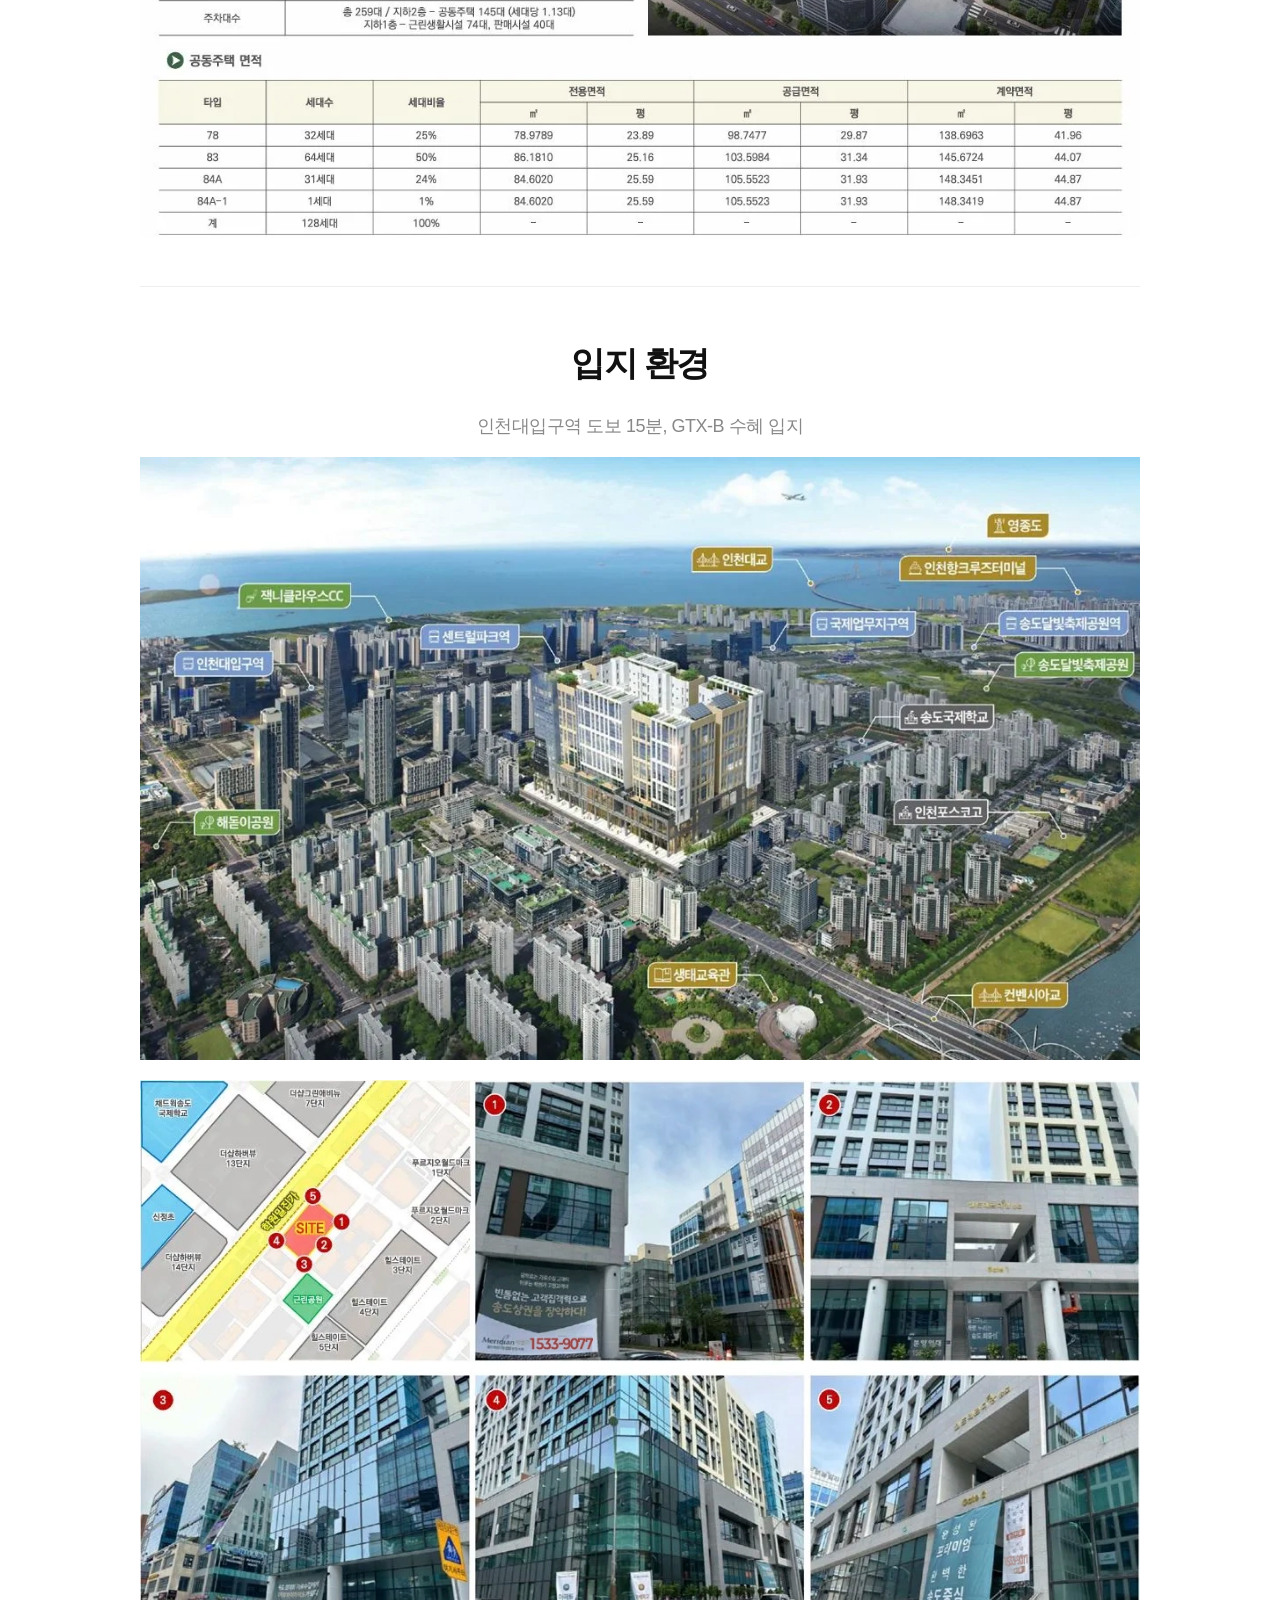
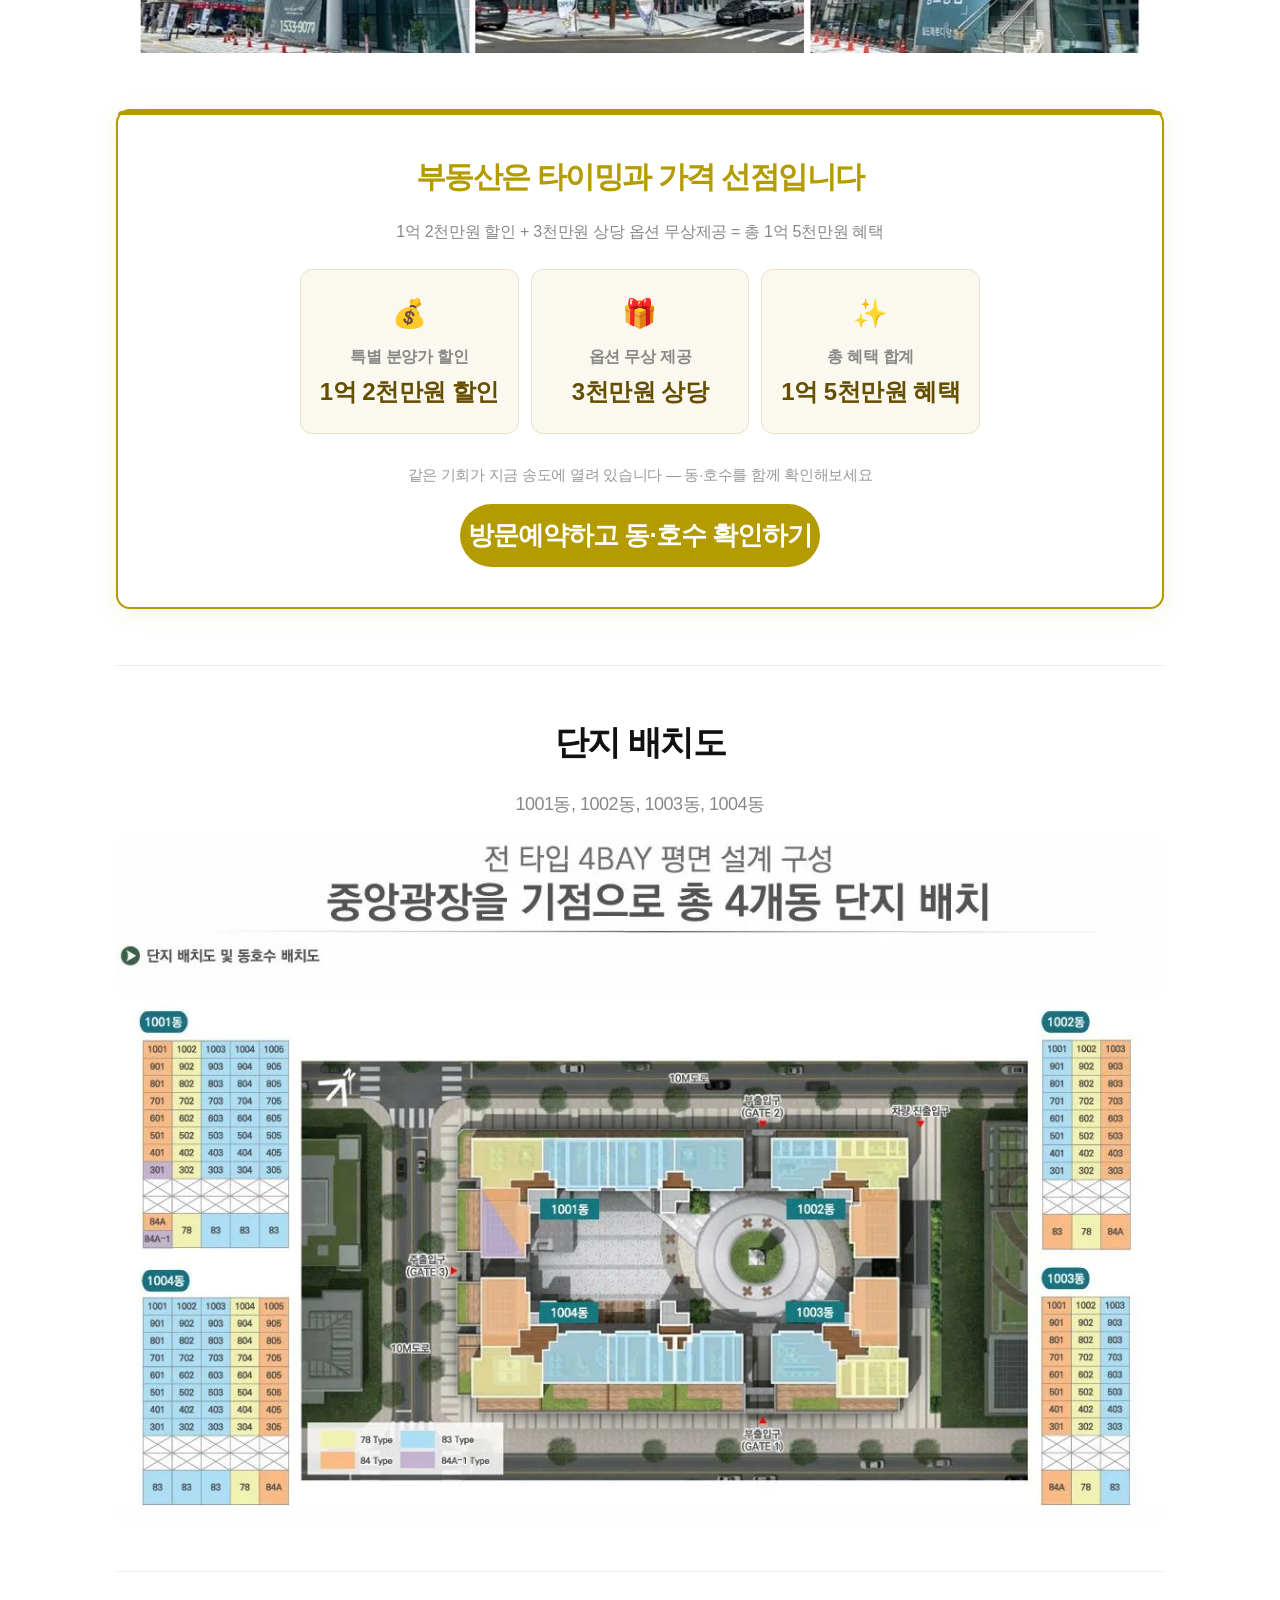
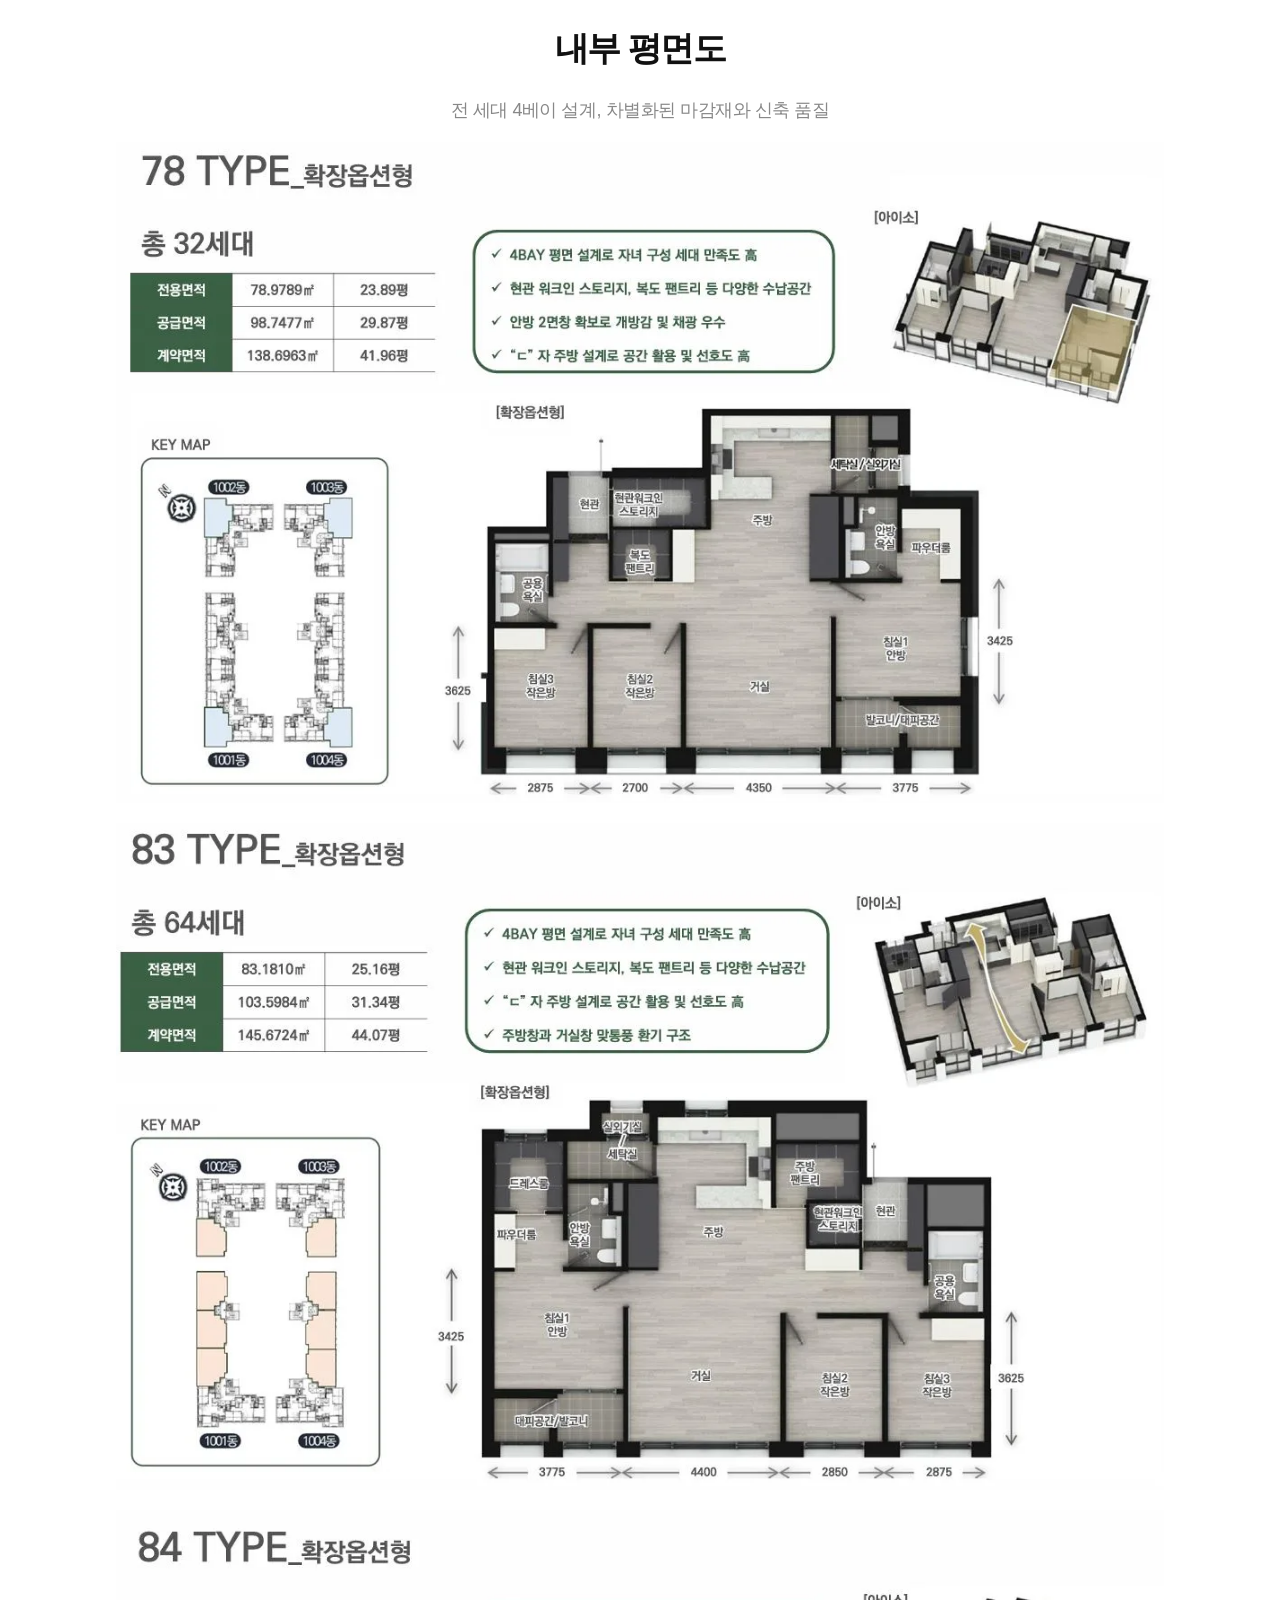
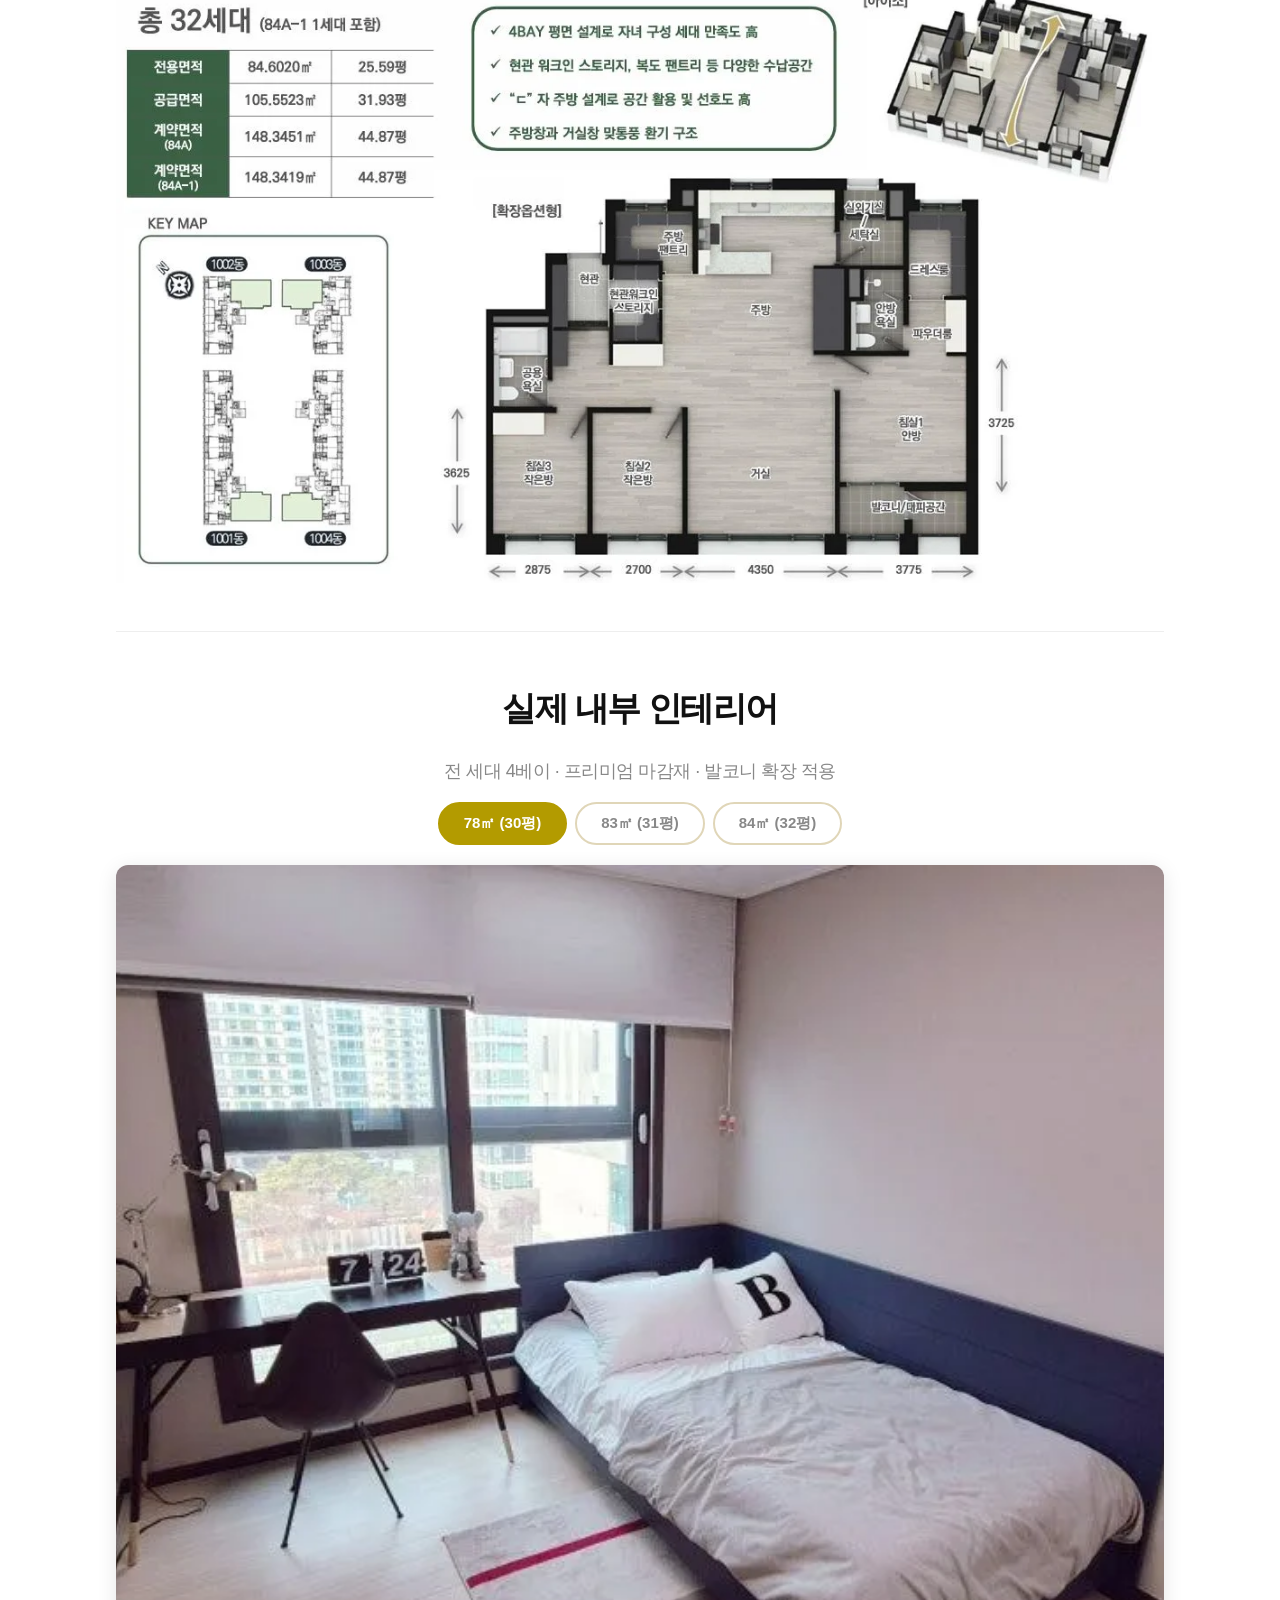
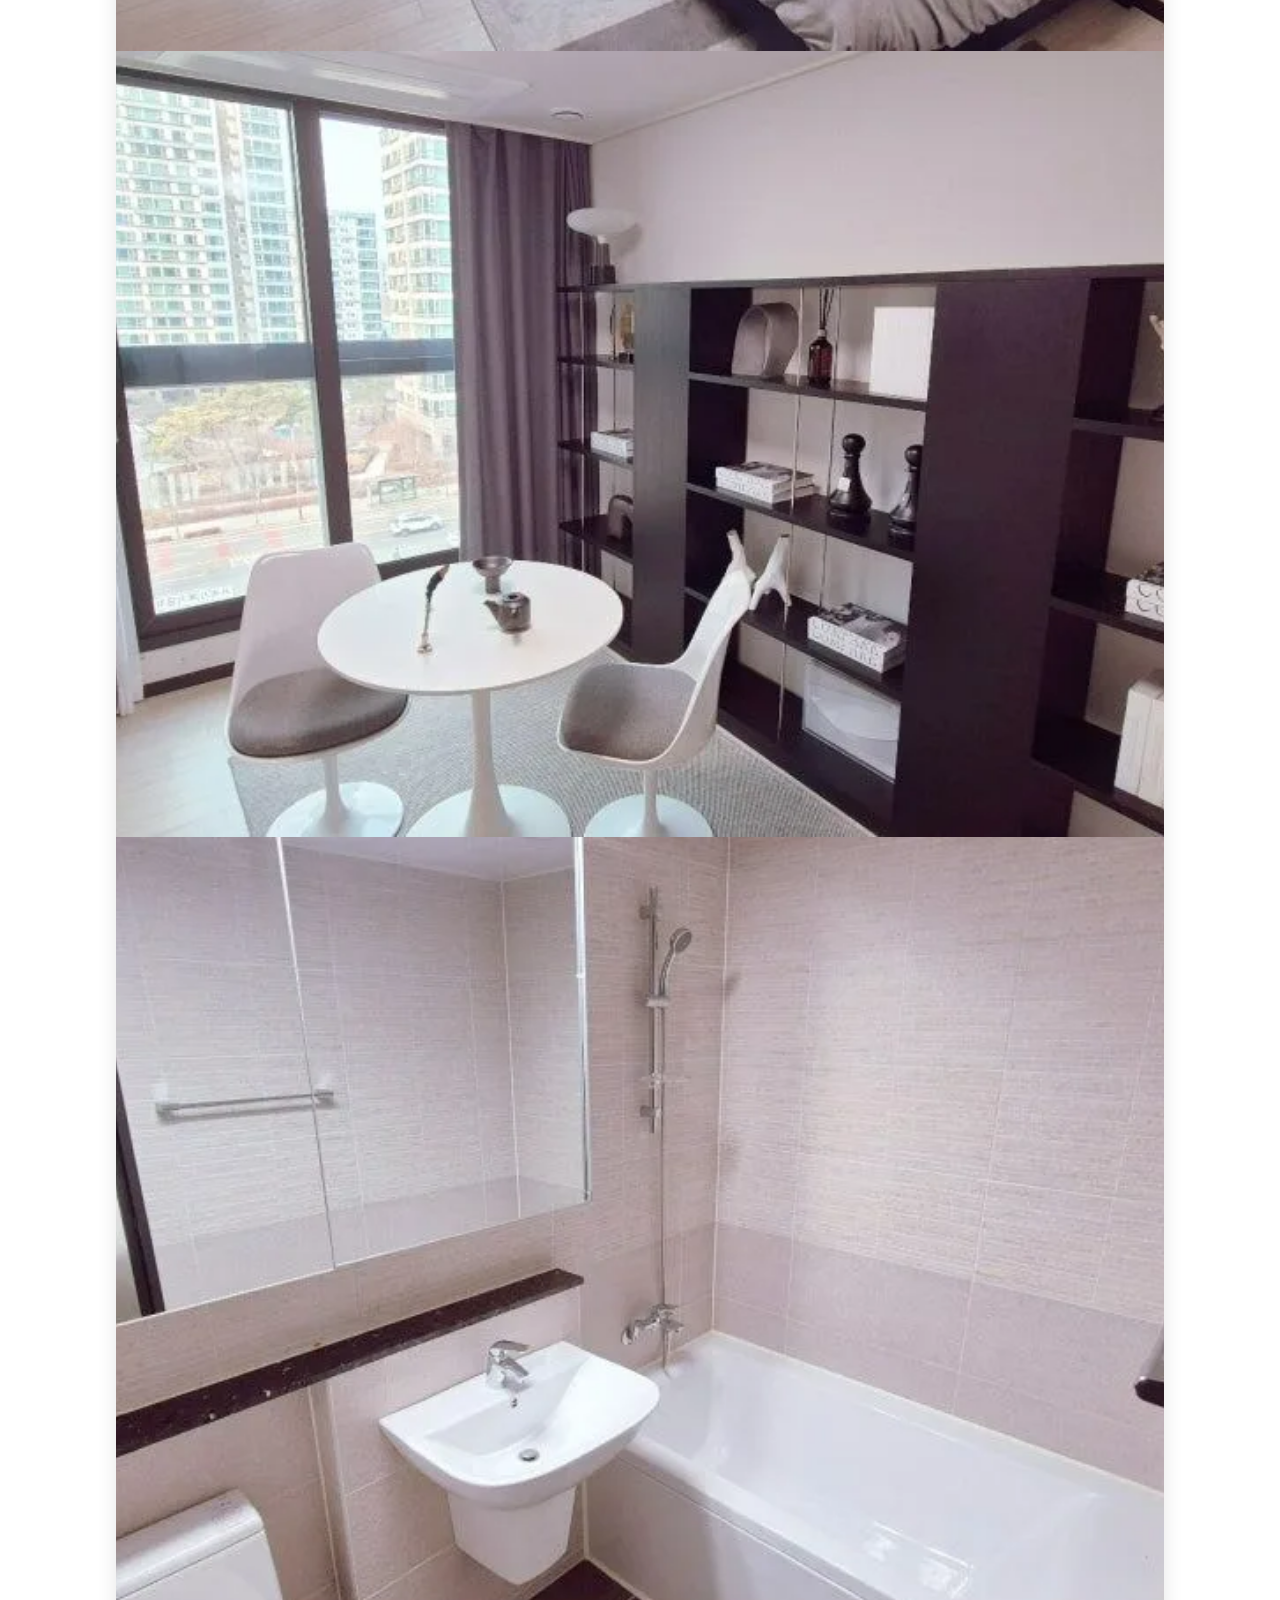
==== commit 0cff55f2: "테스트: 05패널 수급불균형 마케팅 내용 추가 Co-Authored-By: Claude Opus 4.6 (1M context) <noreply@anthropic.com>" ====
--- a/index-test.html
+++ b/index-test.html
@@ -611,7 +611,7 @@
         <div class="p6-panel active" data-panel="1"><div class="p6-panel-inner"><div class="p6-panel-icon">📍</div><div class="p6-panel-text"><h3>02. 송도 안에서도 가장 핵심, 1공구</h3><p>아파트 가치의 90%는 입지가 결정합니다. 이곳은 IBD 국제업무지구 도보 접근 가능한 직주근접 최적 입지입니다. 1공구는 더 이상 지을 땅이 없어 사실상 마지막 기회이며, 3공구 G5블록 84기준 분양 예정가가 11~12억대인 점이 이 입지의 가치를 증명합니다.</p><span class="p6-sub">📍 특급입지 프리미엄 — 송도국제도시 1·2공구 매머드급 주거타운의 중심 위치 · IBD 국제업무지구 도보권 · 1공구 신규 공급 불가</span></div></div></div>
         <div class="p6-panel active" data-panel="2"><div class="p6-panel-inner"><div class="p6-panel-icon">🚄</div><div class="p6-panel-text"><h3>03. 동탄의 기적이 송도에서 반복됩니다</h3><p>동탄역 롯데캐슬은 분양가 4.7억에서 GTX-A 개통 후 19억 신고가를 돌파 (약 4배 상승)했습니다. 부동산 가격은 결국 교통이 결정합니다. 송도는 지금 GTX-B 전 구간 착공 중이고, 올해 12월 인천발 KTX까지 개통됩니다. GTX + KTX가 동시에 들어오는 전례 없는 교통 혁신이 시작됩니다.</p><span class="p6-sub">🚄 쾌속교통 프리미엄 — 송도트램(예정) 도보권 · GTX-B 개통 시 서울역까지 약 27분 · 인천발 KTX 2026.12 개통 · 인천3호선 추진</span></div></div></div>
         <div class="p6-panel active" data-panel="3"><div class="p6-panel-inner"><div class="p6-panel-icon">💰</div><div class="p6-panel-text"><h3>04. 동일 입지 대비 절반, 동탄 대비 1/3 가격</h3><p>같은 송도 1공구 대장 아파트가 10~12억, 동탄역 GTX 수혜 단지가 18억인데, 월드메르디앙은 6억대입니다. 생활 인프라가 부족한 8공구 7억대를 팔고 1공구 핵심 입지로 오신 분도 계십니다. 같은 가격이면 핵심 입지를 선택하는 것이 현명합니다. 3공구 G5블록 분양 예정가 11~12억대와 비교하면 가격 메리트가 더욱 뚜렷합니다.</p><span class="p6-sub">💎 희소가치 프리미엄 — 희소성 높은 중소형 혁신평면 · 차별화된 인테리어 마감재 적용 · 동탄 19억 vs 월드메르디앙 6억대 · 1공구 대장 10~12억 대비 절반</span></div></div></div>
-        <div class="p6-panel active" data-panel="4"><div class="p6-panel-inner"><div class="p6-panel-icon">⏳</div><div class="p6-panel-text"><h3>05. 2026년 송도 신축 입주물량 0세대</h3><p>부동산R114 기준 송도는 2026년 신규 입주 물량이 0세대입니다. 공급 공백기에 진입한 겁니다. 현재 저층 위주 잔여 10여 세대 한정 총 1억 5천만원 혜택 (1억 2천만원 할인 + 3천만원 상당 옵션 무상제공)이 적용 중이며, 동·호수가 빠르게 소진되고 있습니다. 신축을 이 가격에 잡을 수 있는 타이밍은 지금뿐입니다.</p><span class="p6-sub">🏪 명품생활 프리미엄 — 송도국제도시 완성된 생활인프라 · 근린공원으로 둘러싸인 입지 · 잔여 10여 세대 한정 · 공급 공백기 · 4베이 전 세대</span></div></div></div>
+        <div class="p6-panel active" data-panel="4"><div class="p6-panel-inner"><div class="p6-panel-icon">⏳</div><div class="p6-panel-text"><h3>05. 2026년 송도 신축 입주물량 0세대</h3><p>부동산R114 기준 송도는 2026년 신규 입주 물량이 0세대입니다. 공급 공백기에 진입한 겁니다. 반면 송도국제도시에는 매년 <strong>1만 2천 명</strong>의 신규 인구가 유입되고 있습니다. 수요는 계속 들어오는데 공급이 제로인 상황 — 부동산 기초 경제학에서 이 공식의 결과는 하나입니다. <strong style="color:#093687;">가격 상승</strong>입니다. 현재 저층 위주 잔여 10여 세대 한정 총 1억 5천만원 혜택 (1억 2천만원 할인 + 3천만원 상당 옵션 무상제공)이 적용 중이며, 신축을 이 가격에 잡을 수 있는 타이밍은 지금뿐입니다.</p><span class="p6-sub">📊 수급 불균형 — 연간 유입인구 1만 2천명 vs 2026년 신규 입주 0세대 · 수요↑ 공급↓ = 가격상승 · 잔여 10여 세대 한정 · 4베이 전 세대</span></div></div></div>
         <div class="p6-panel active" data-panel="5"><div class="p6-panel-inner"><div class="p6-panel-icon">🏙️</div><div class="p6-panel-text"><h3>06. 이미 완성된 생활, 기다릴 필요 없는 인프라</h3><p>채드윅 국제학교 도보 300m, 인천 최대 학원가 도보권, 센트럴파크·롯데마트·코스트코 인접. 실거주·자녀 교육·미래가치 — 세 가지를 동시에 잡을 수 있는 곳이 지금 많지 않습니다. 2023년 신축 즉시입주로 기다릴 것도 없습니다. 전 세대 4베이 남향 설계로 채광과 통풍이 우수합니다.</p><span class="p6-sub">🌿 힐링생활 프리미엄 — 센트럴파크·미추홀공원·송도달빛축제공원 인접 · 채드윅 도보 300m · 즉시입주 가능 · 실거주+교육+투자 삼박자</span></div></div></div>
       </div>
     </div>
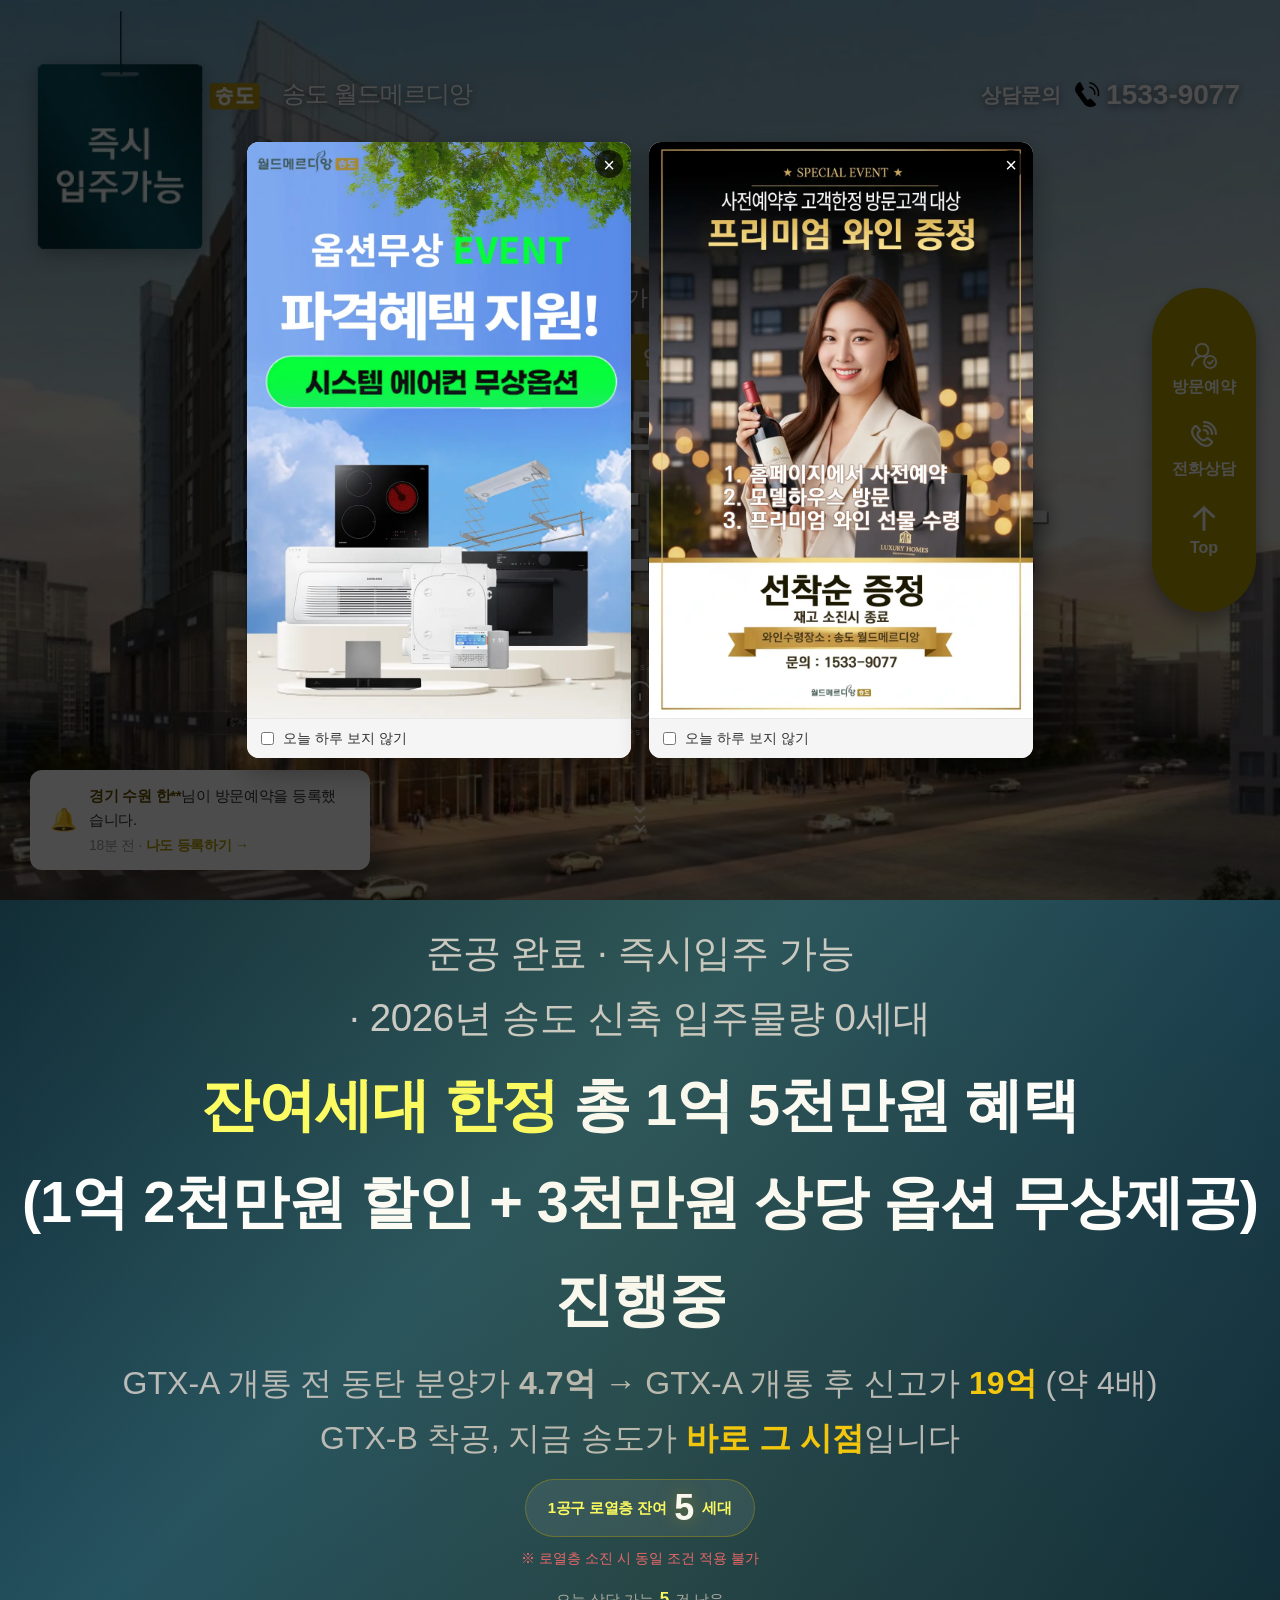
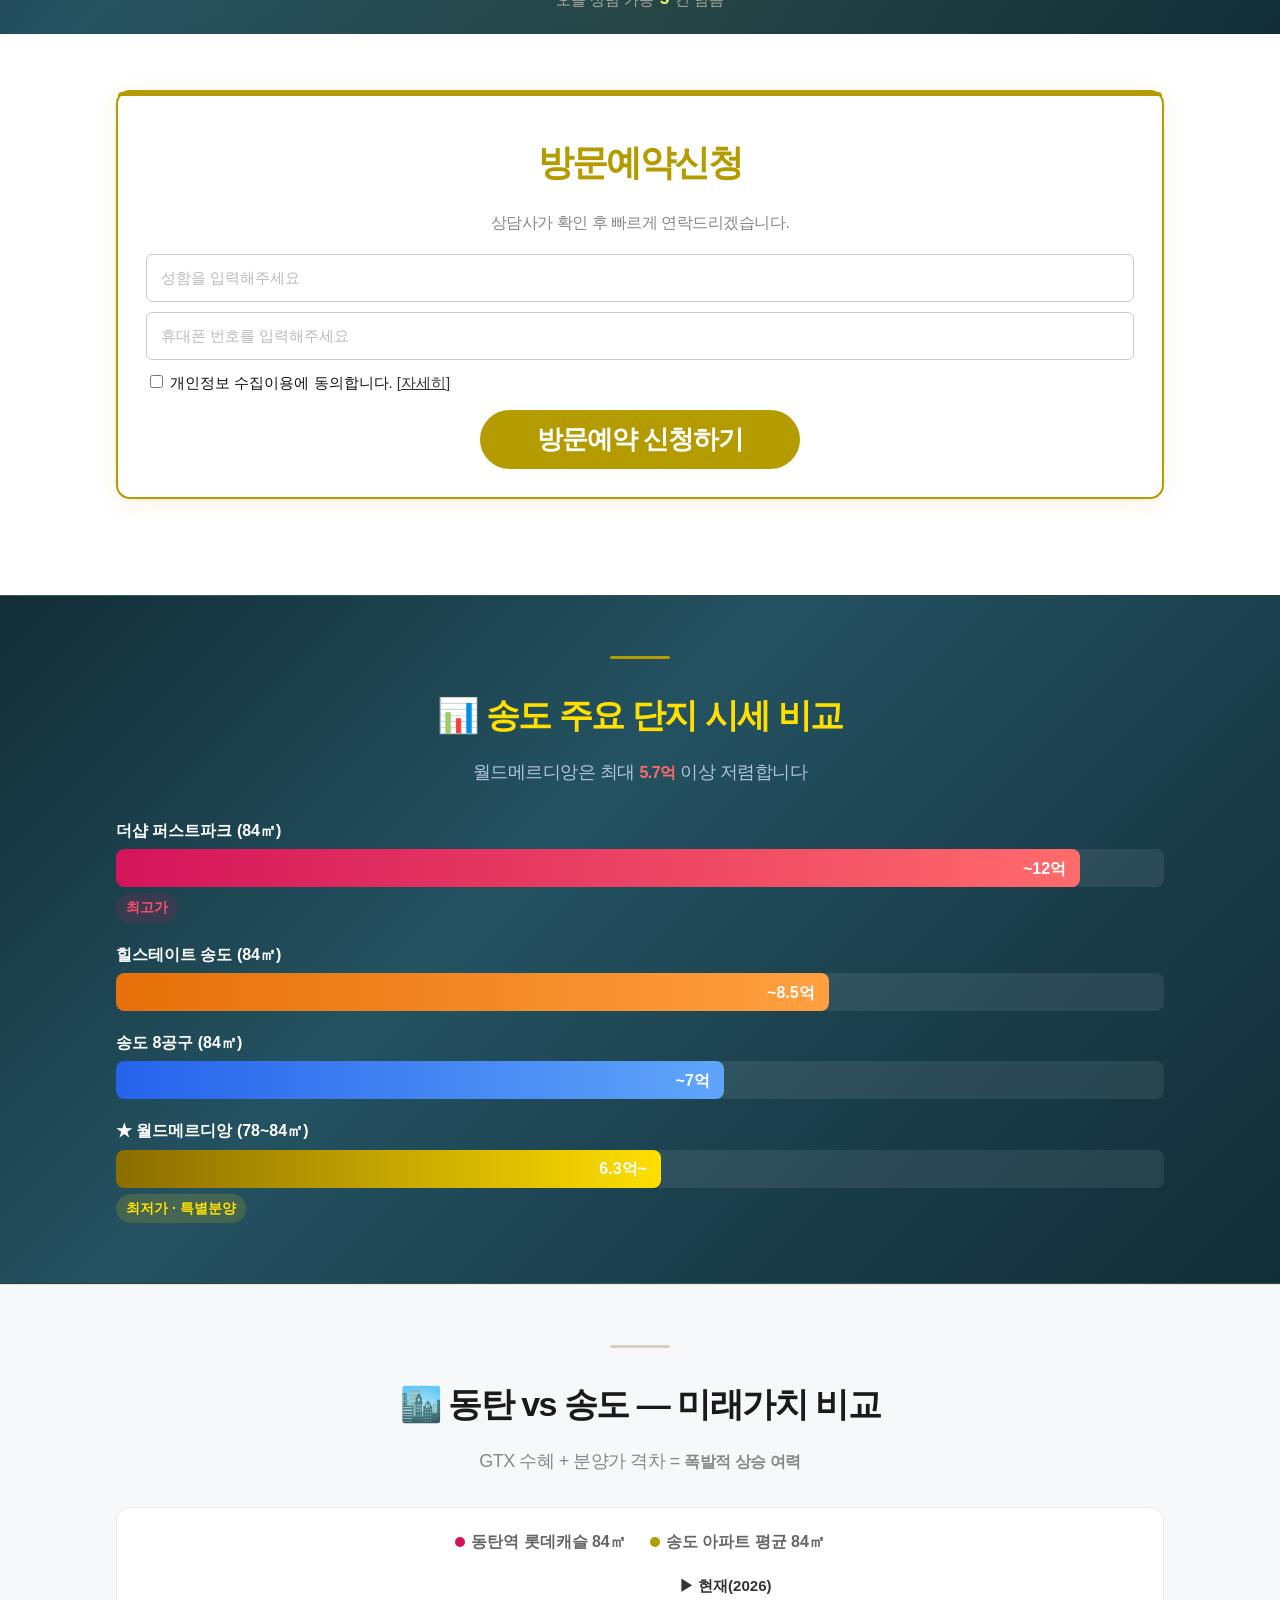
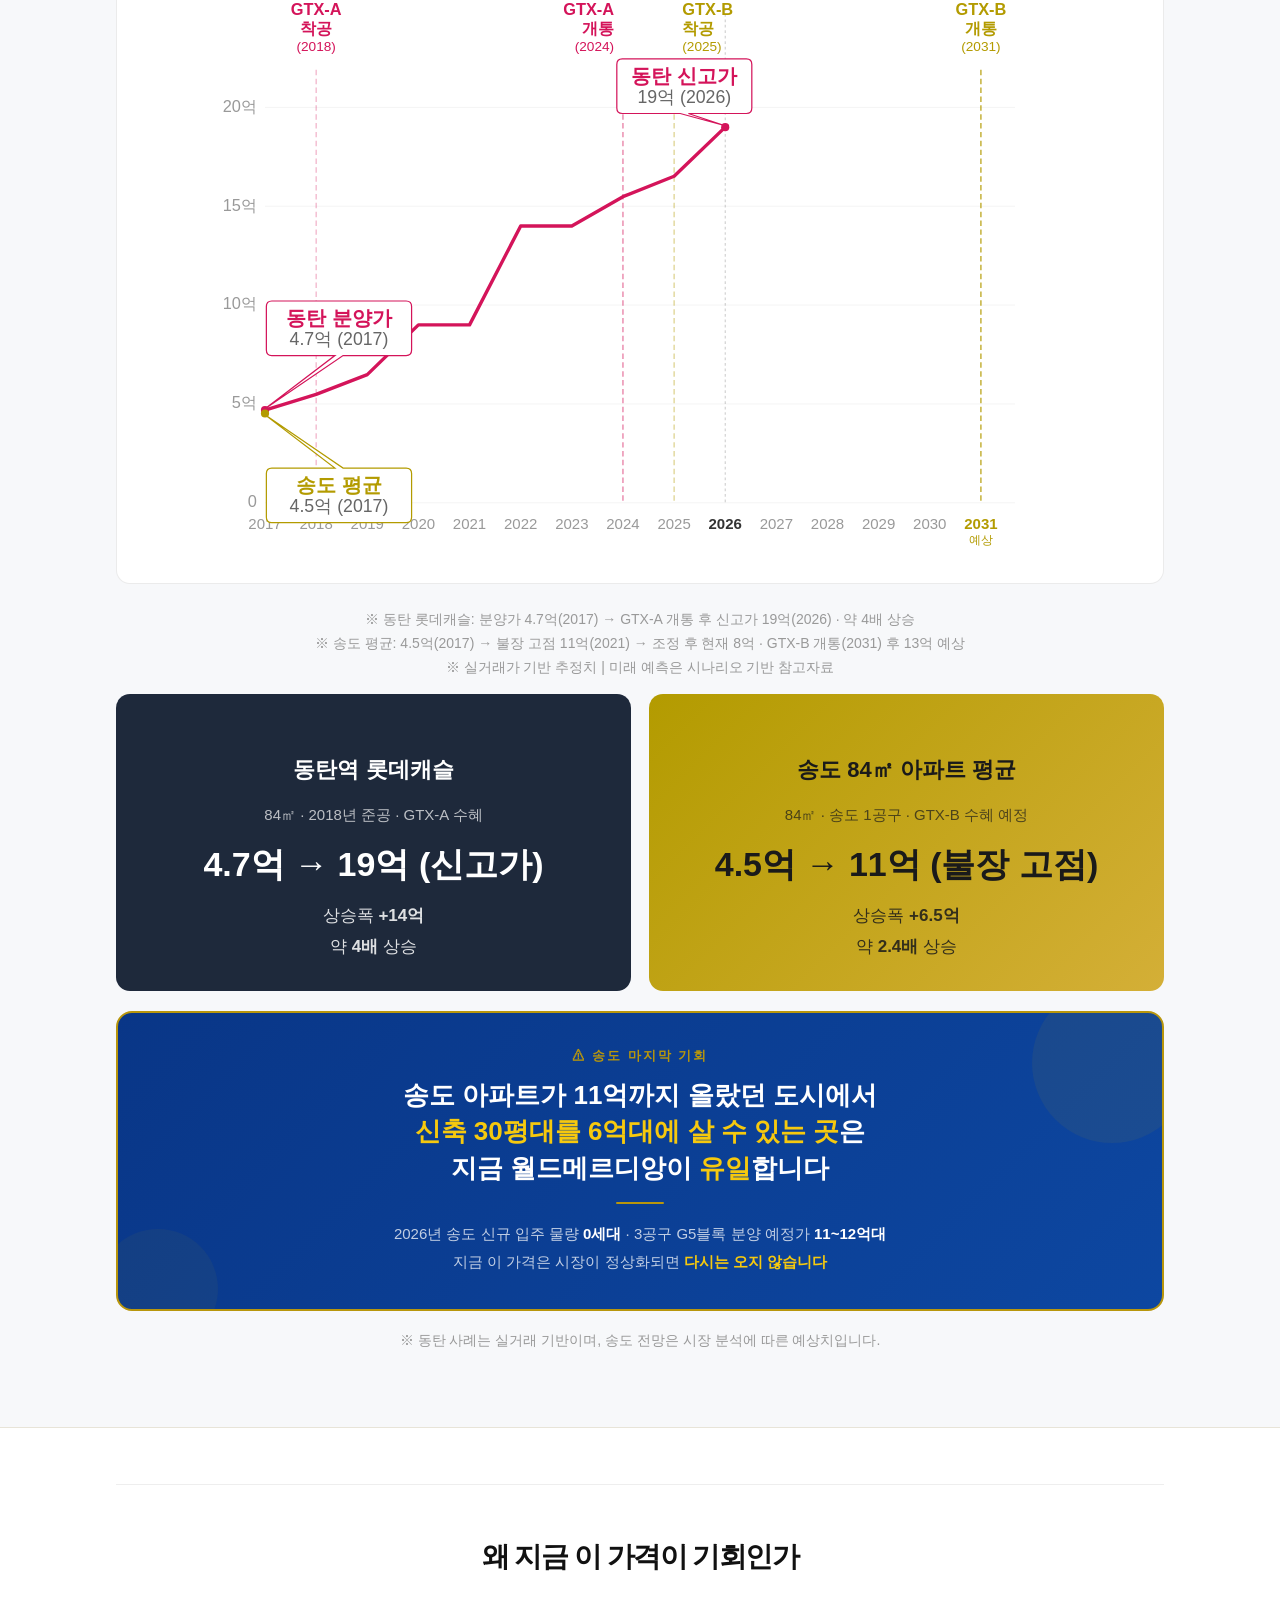
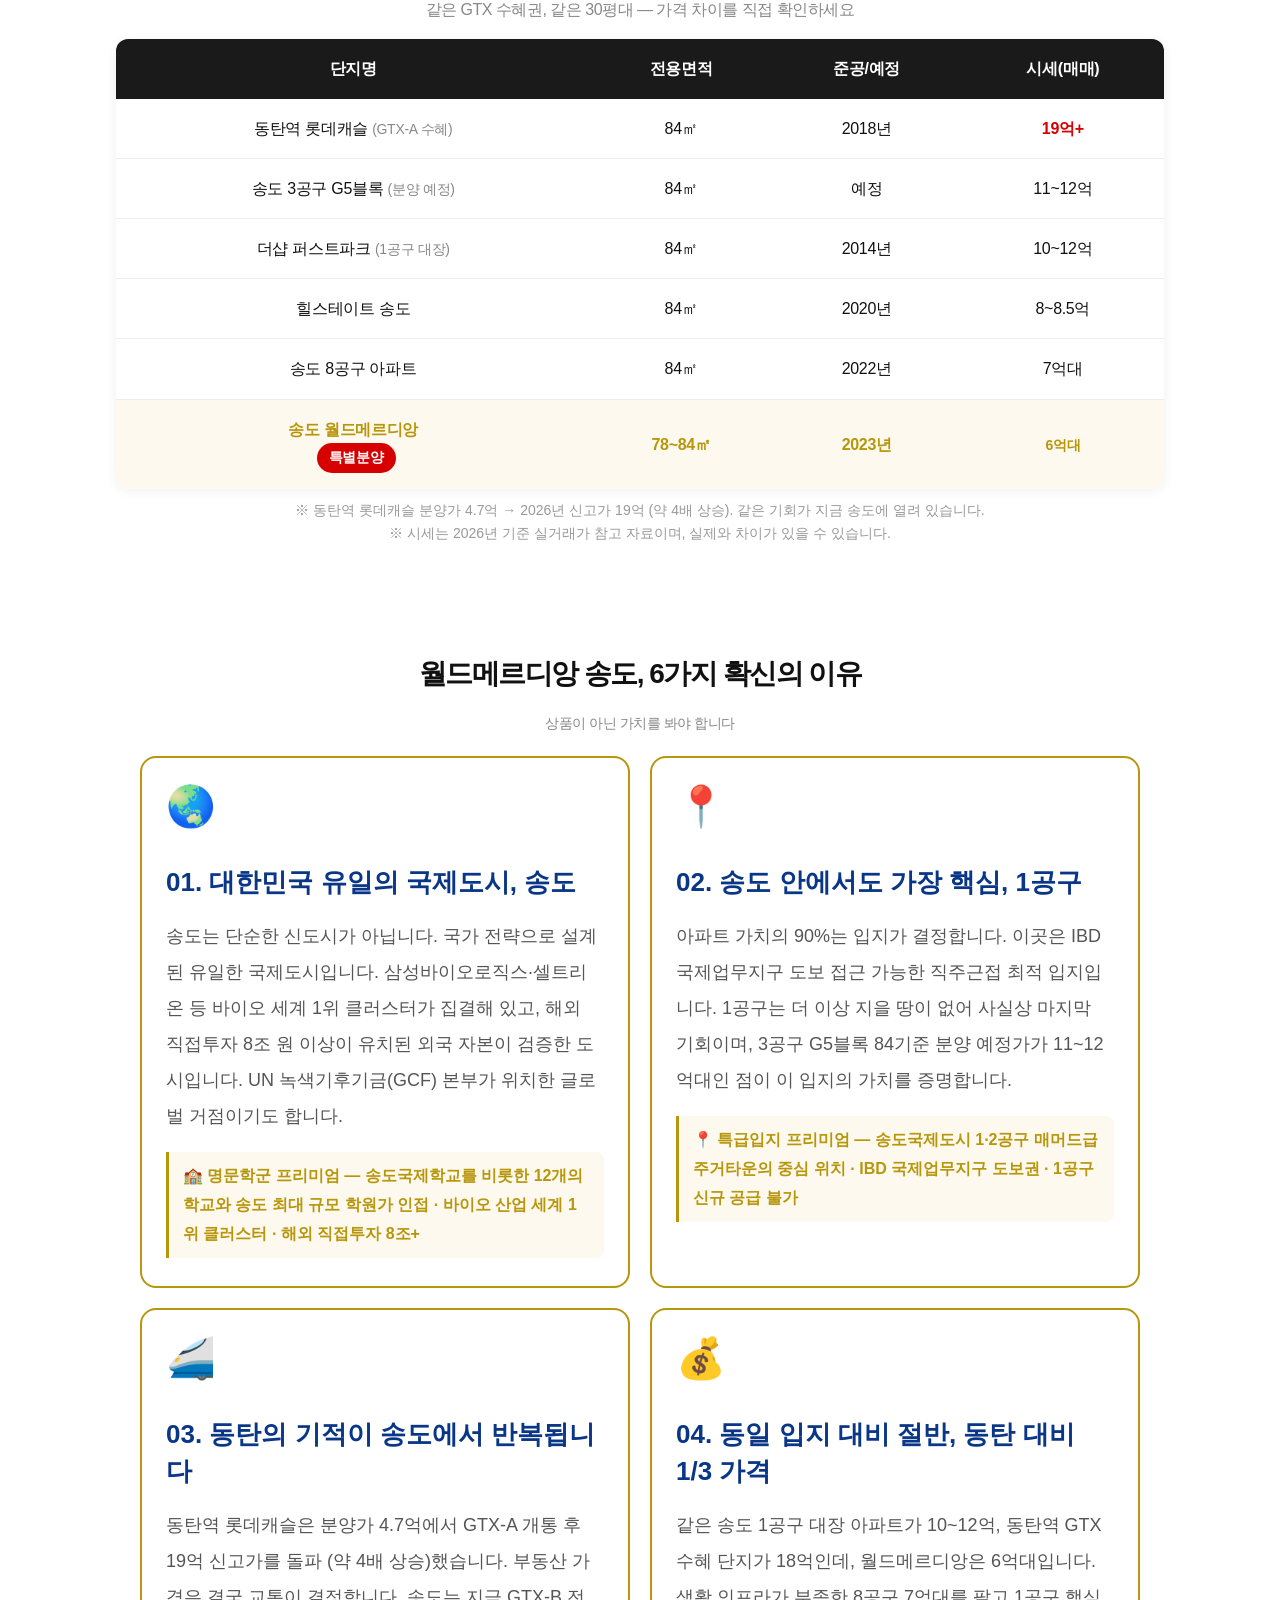
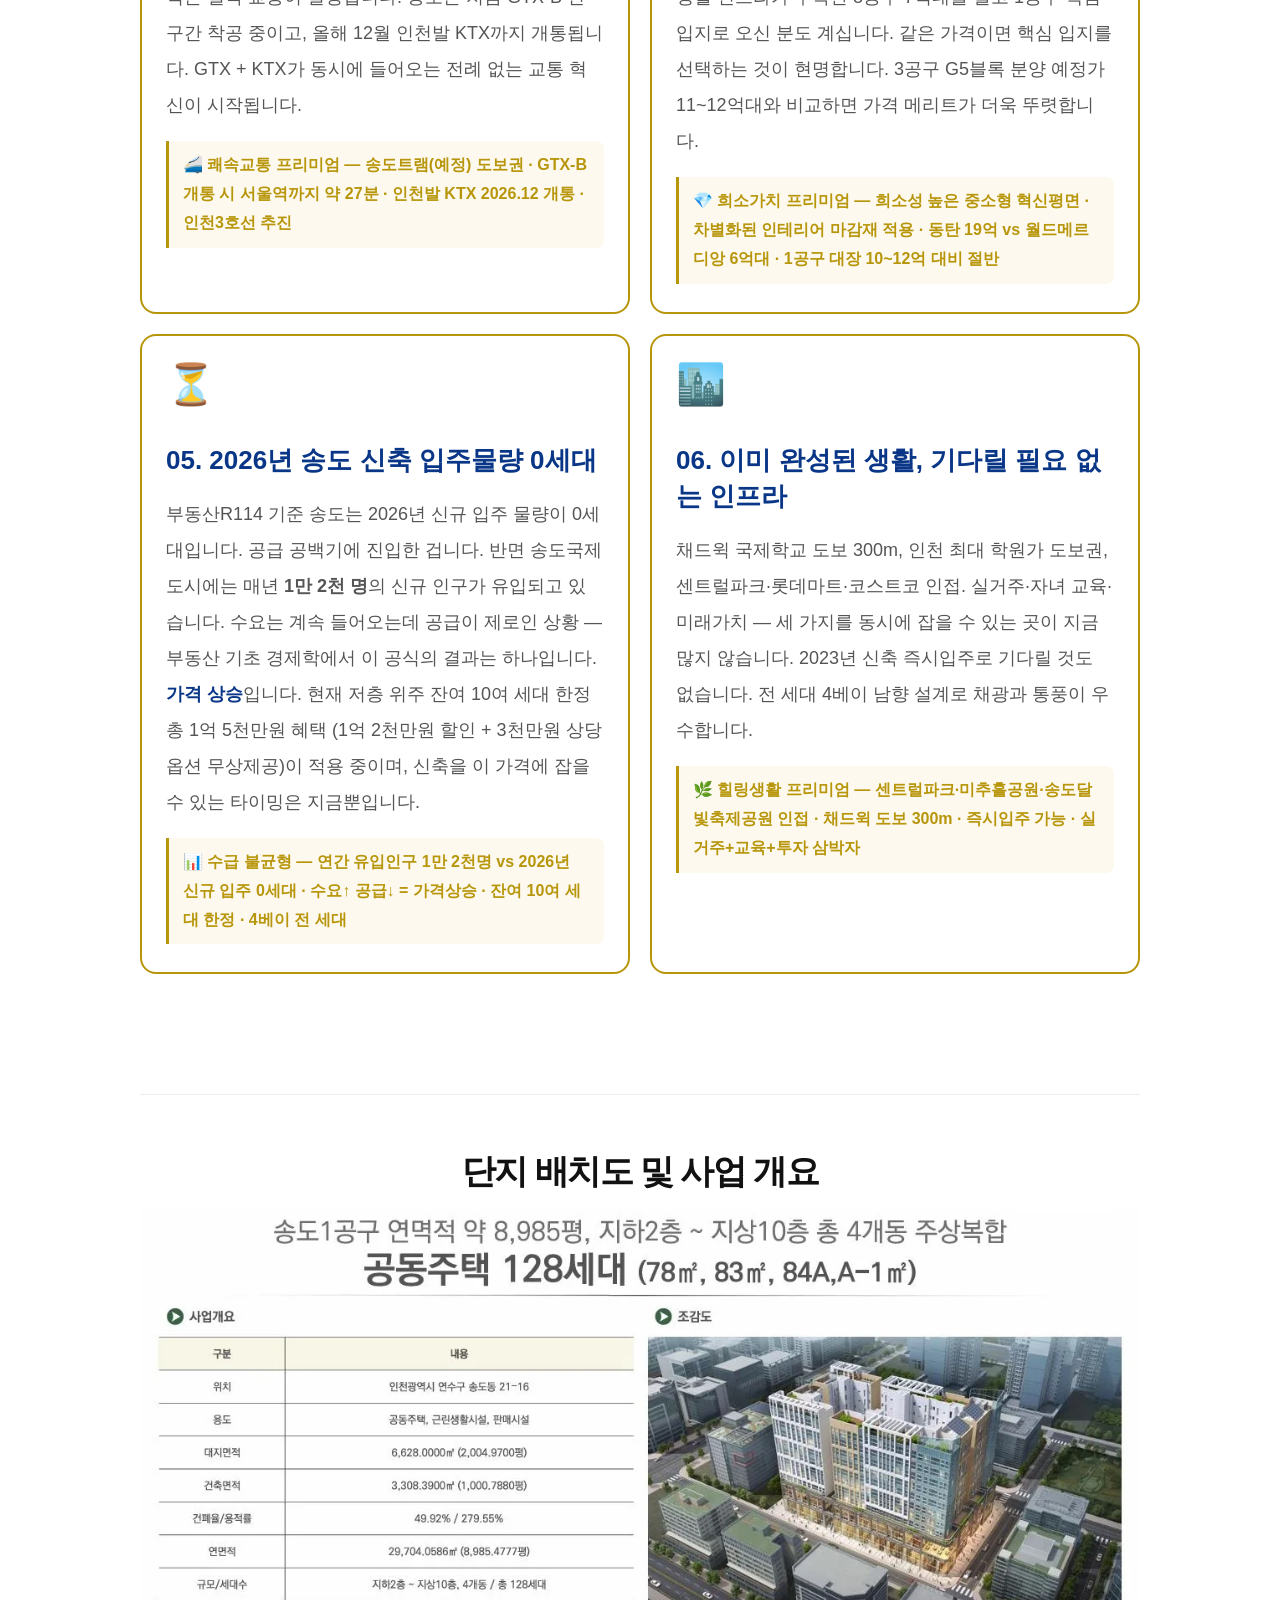
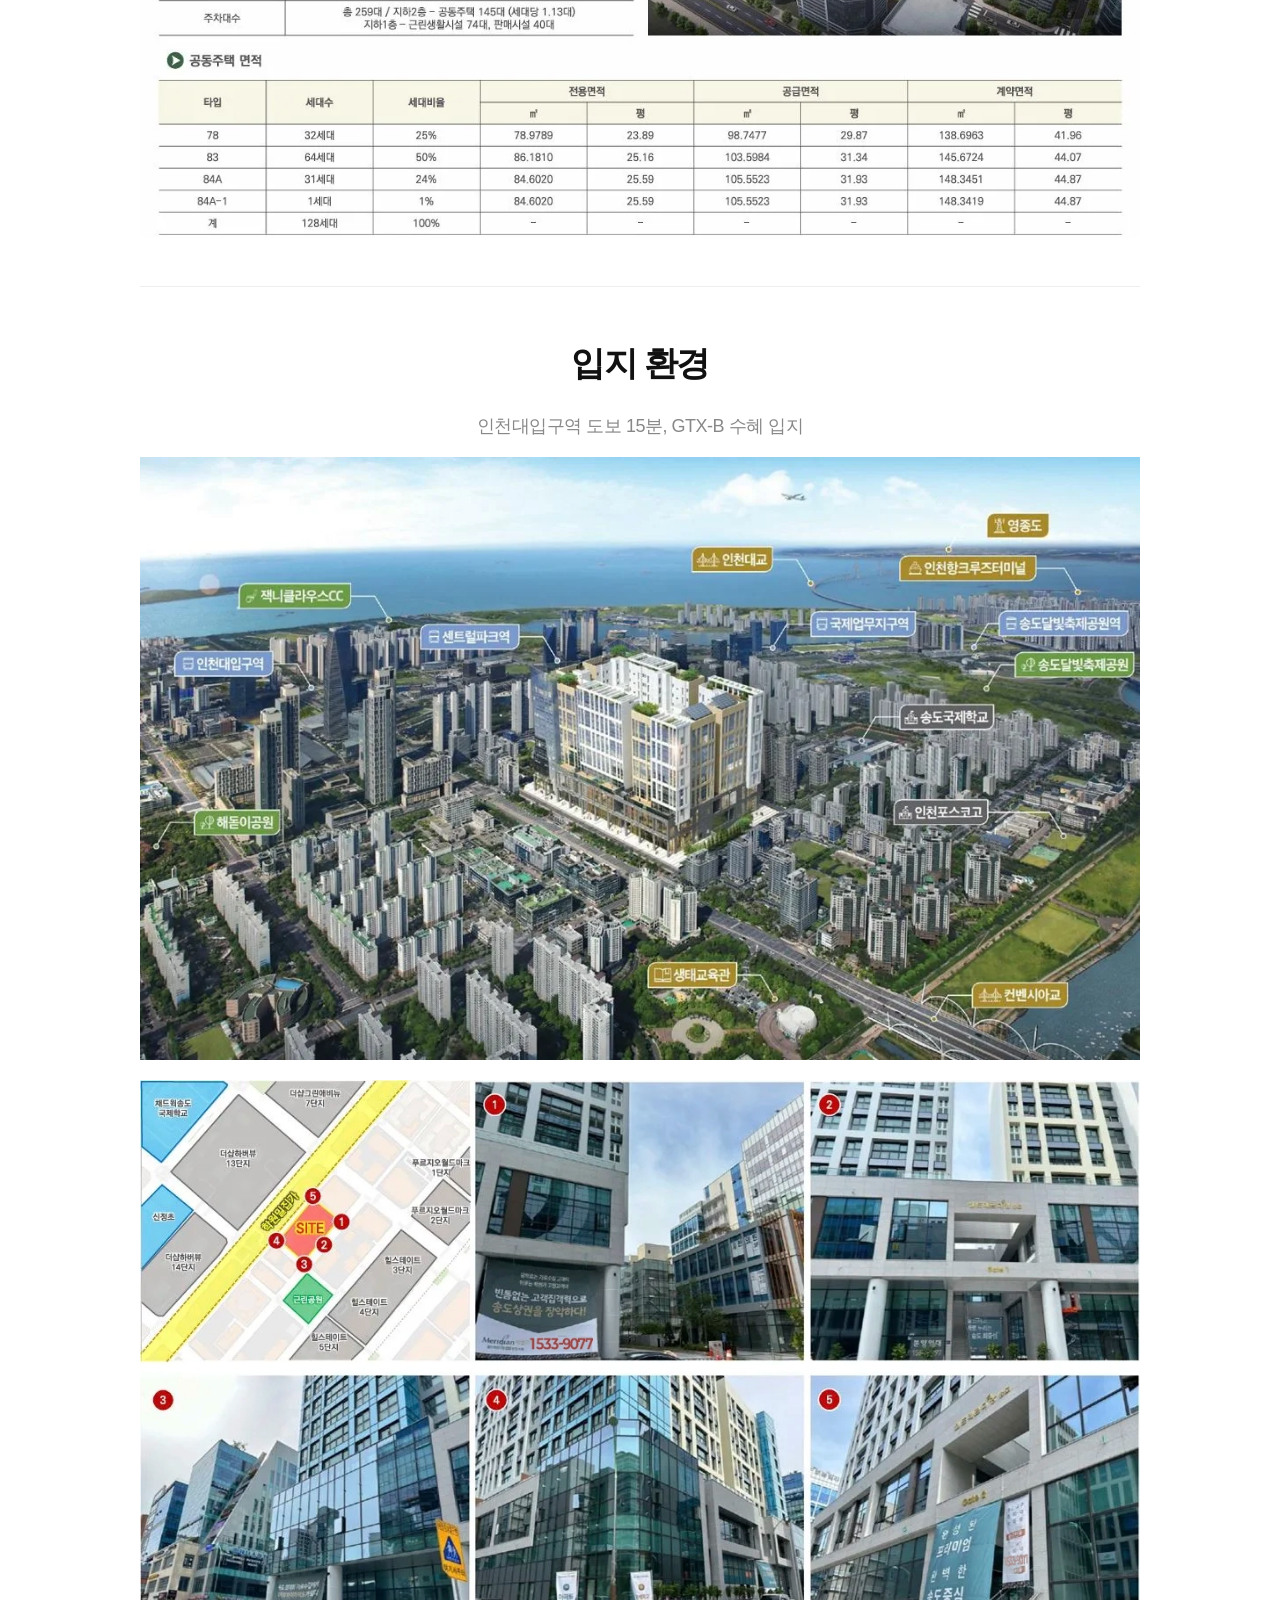
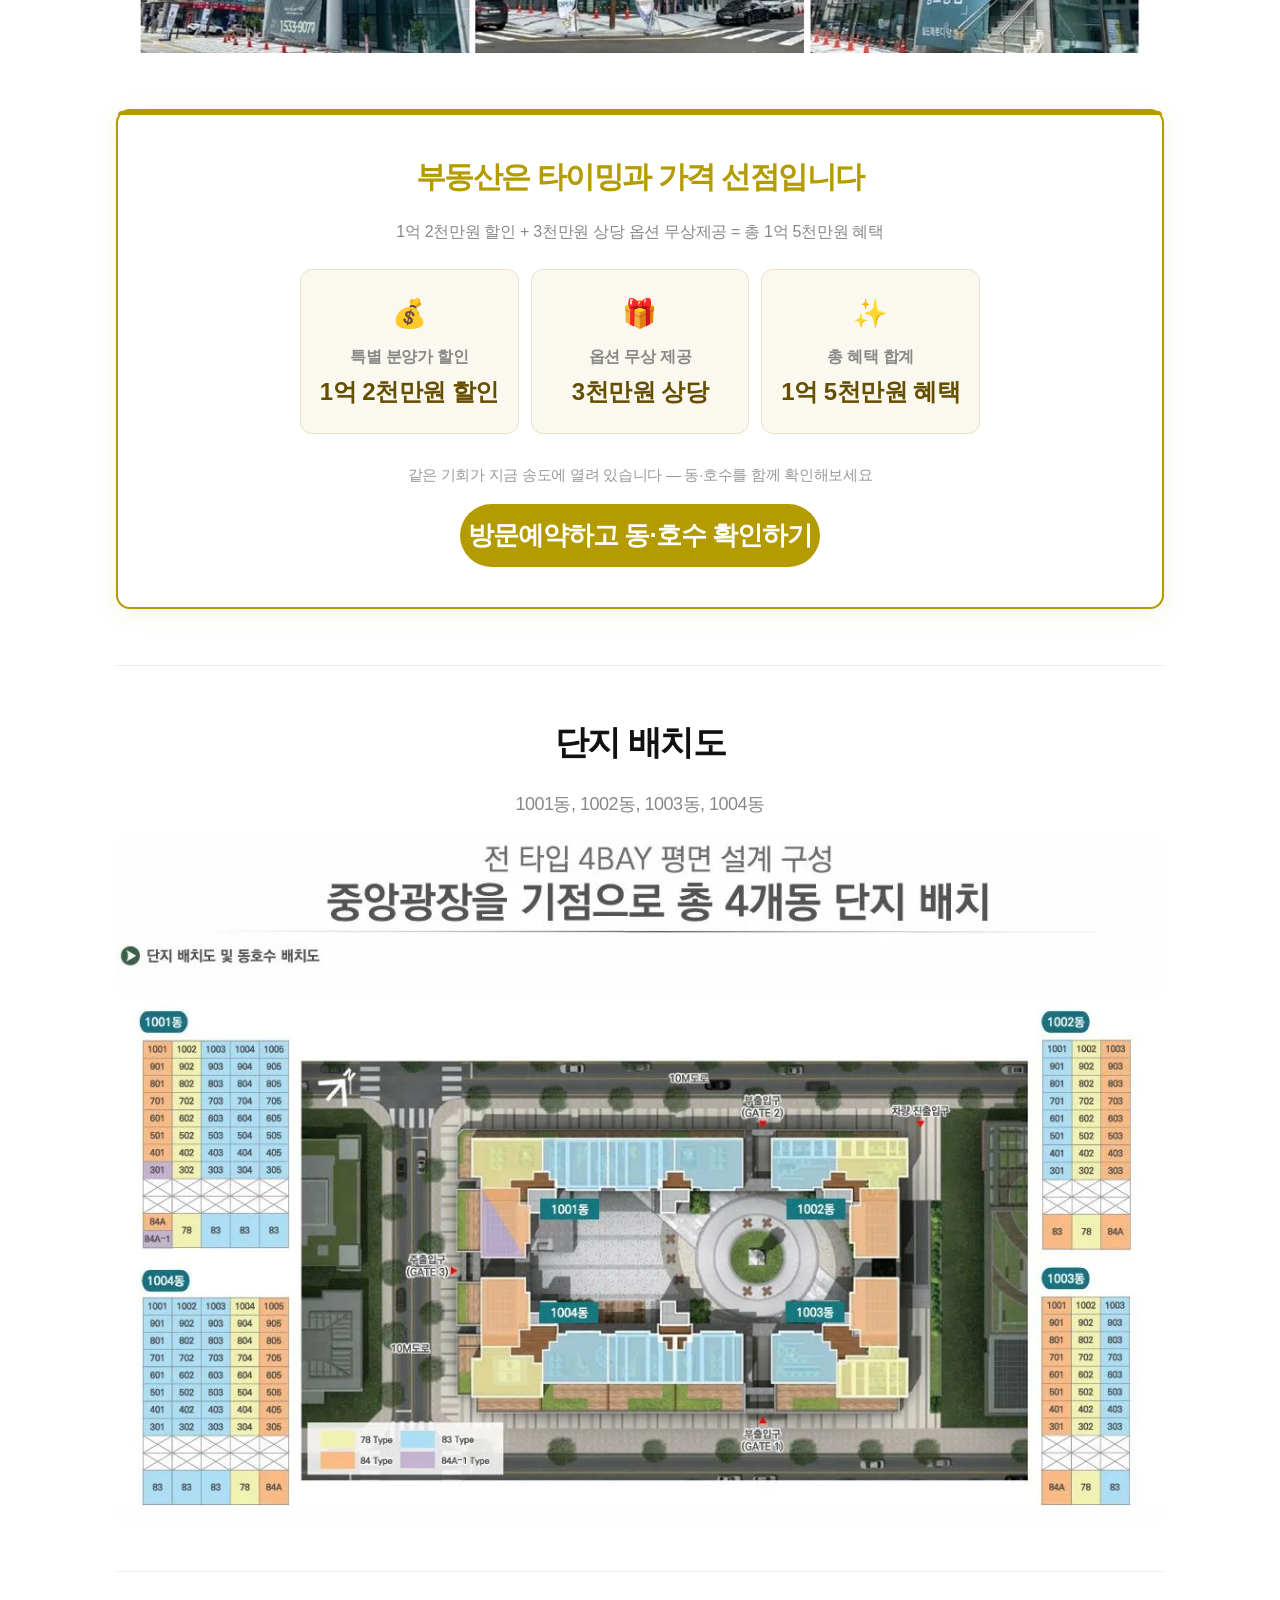
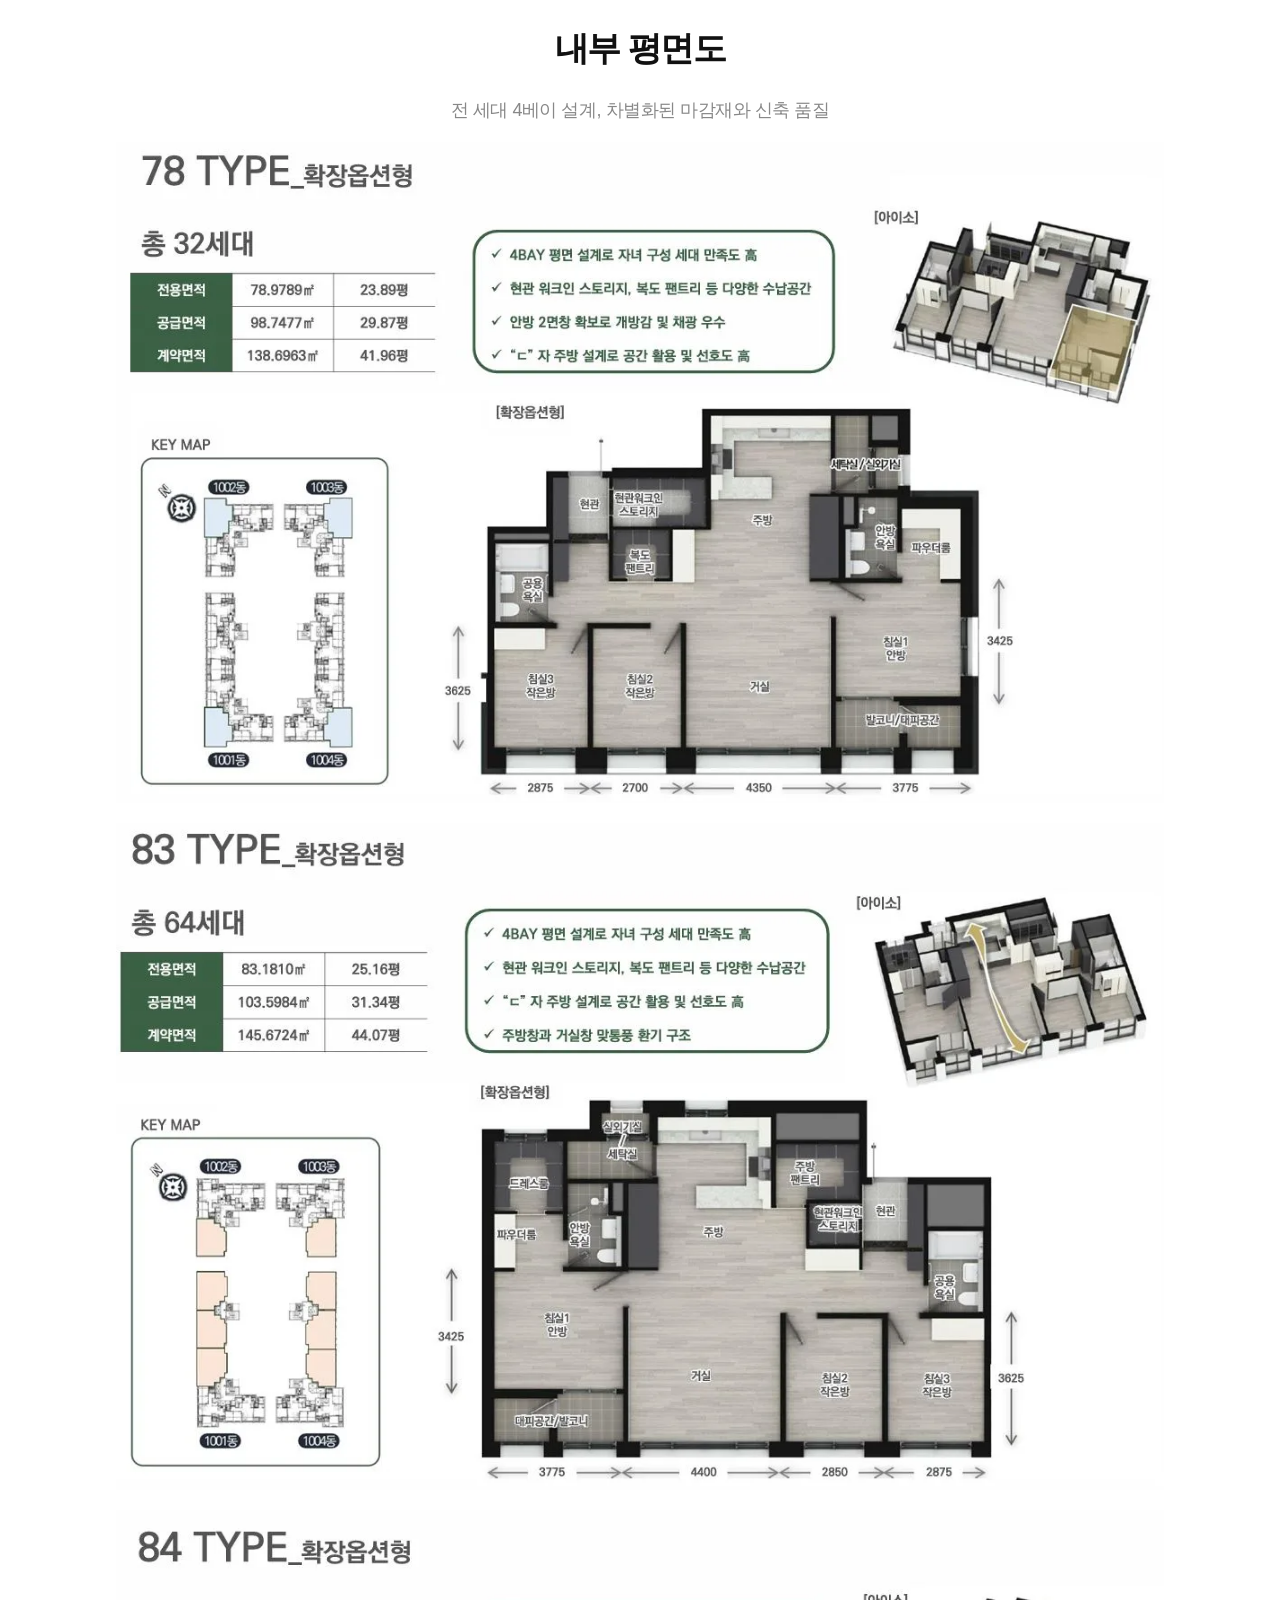
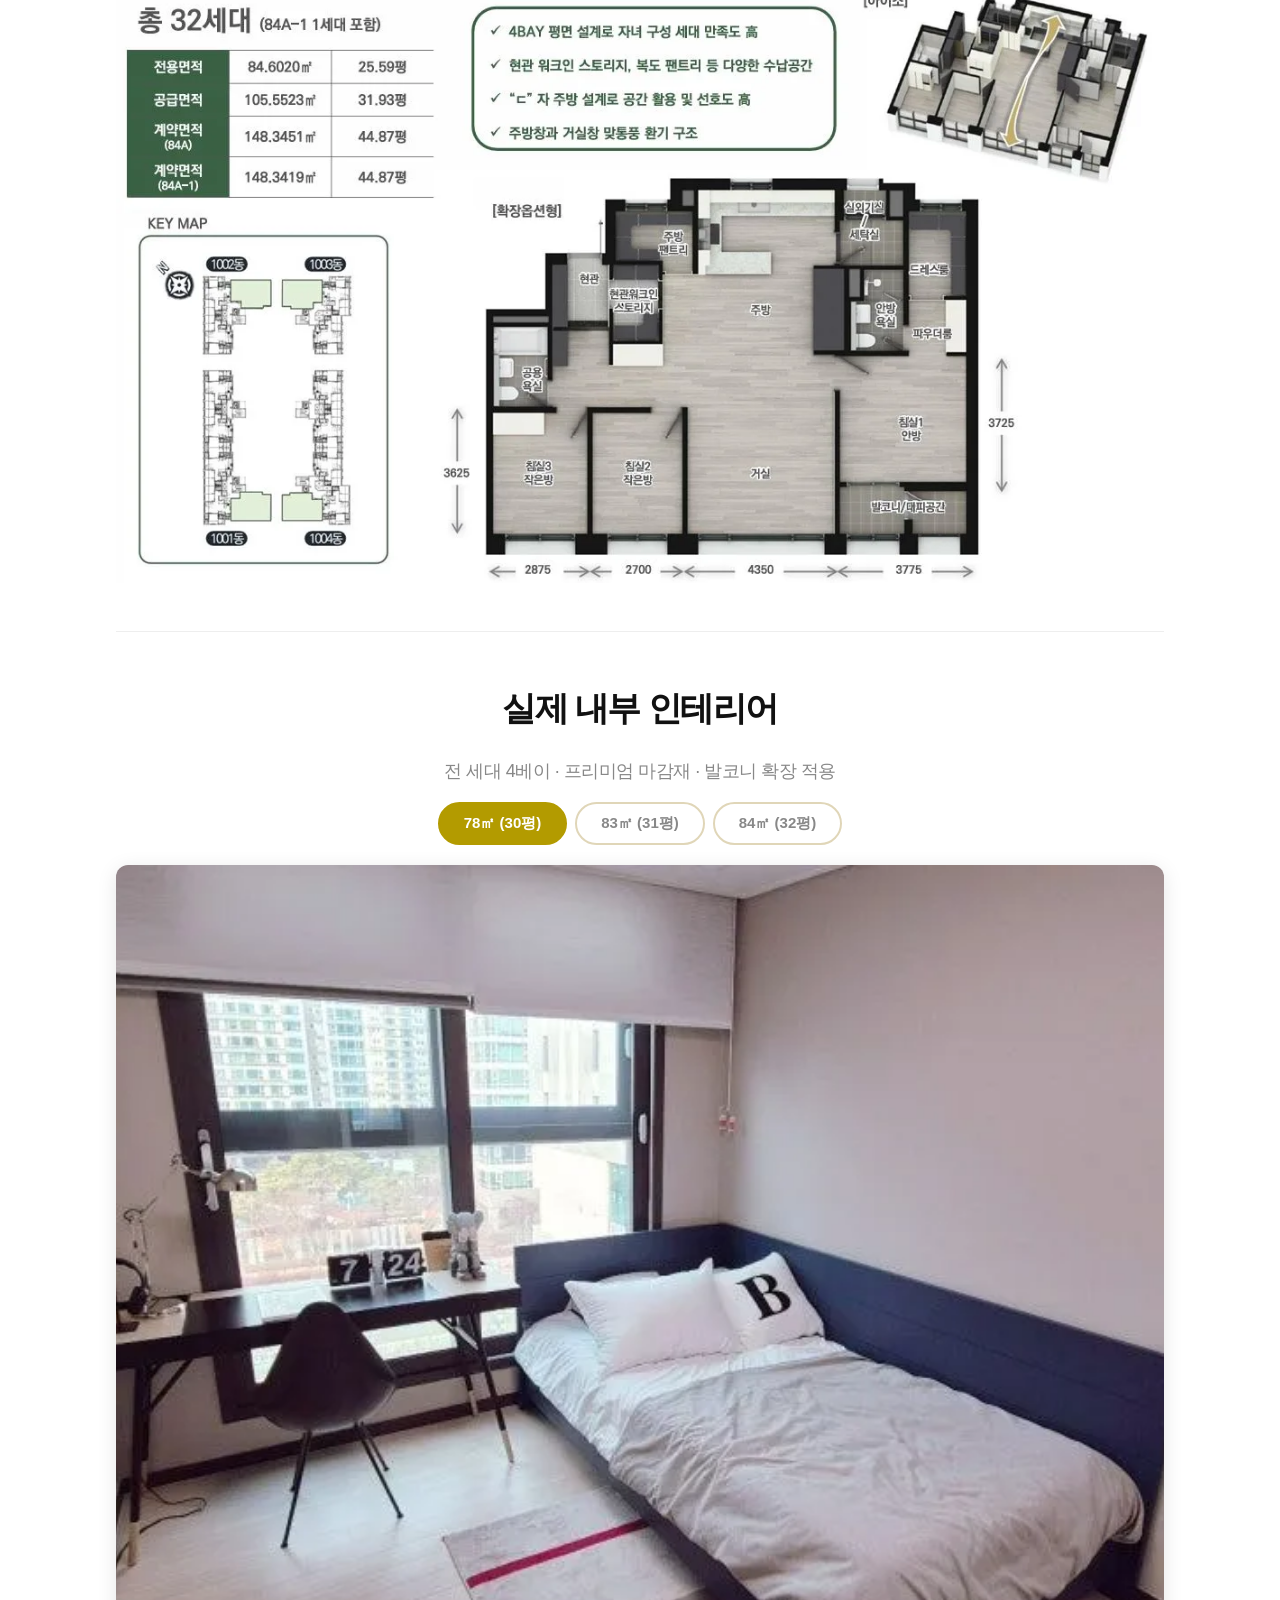
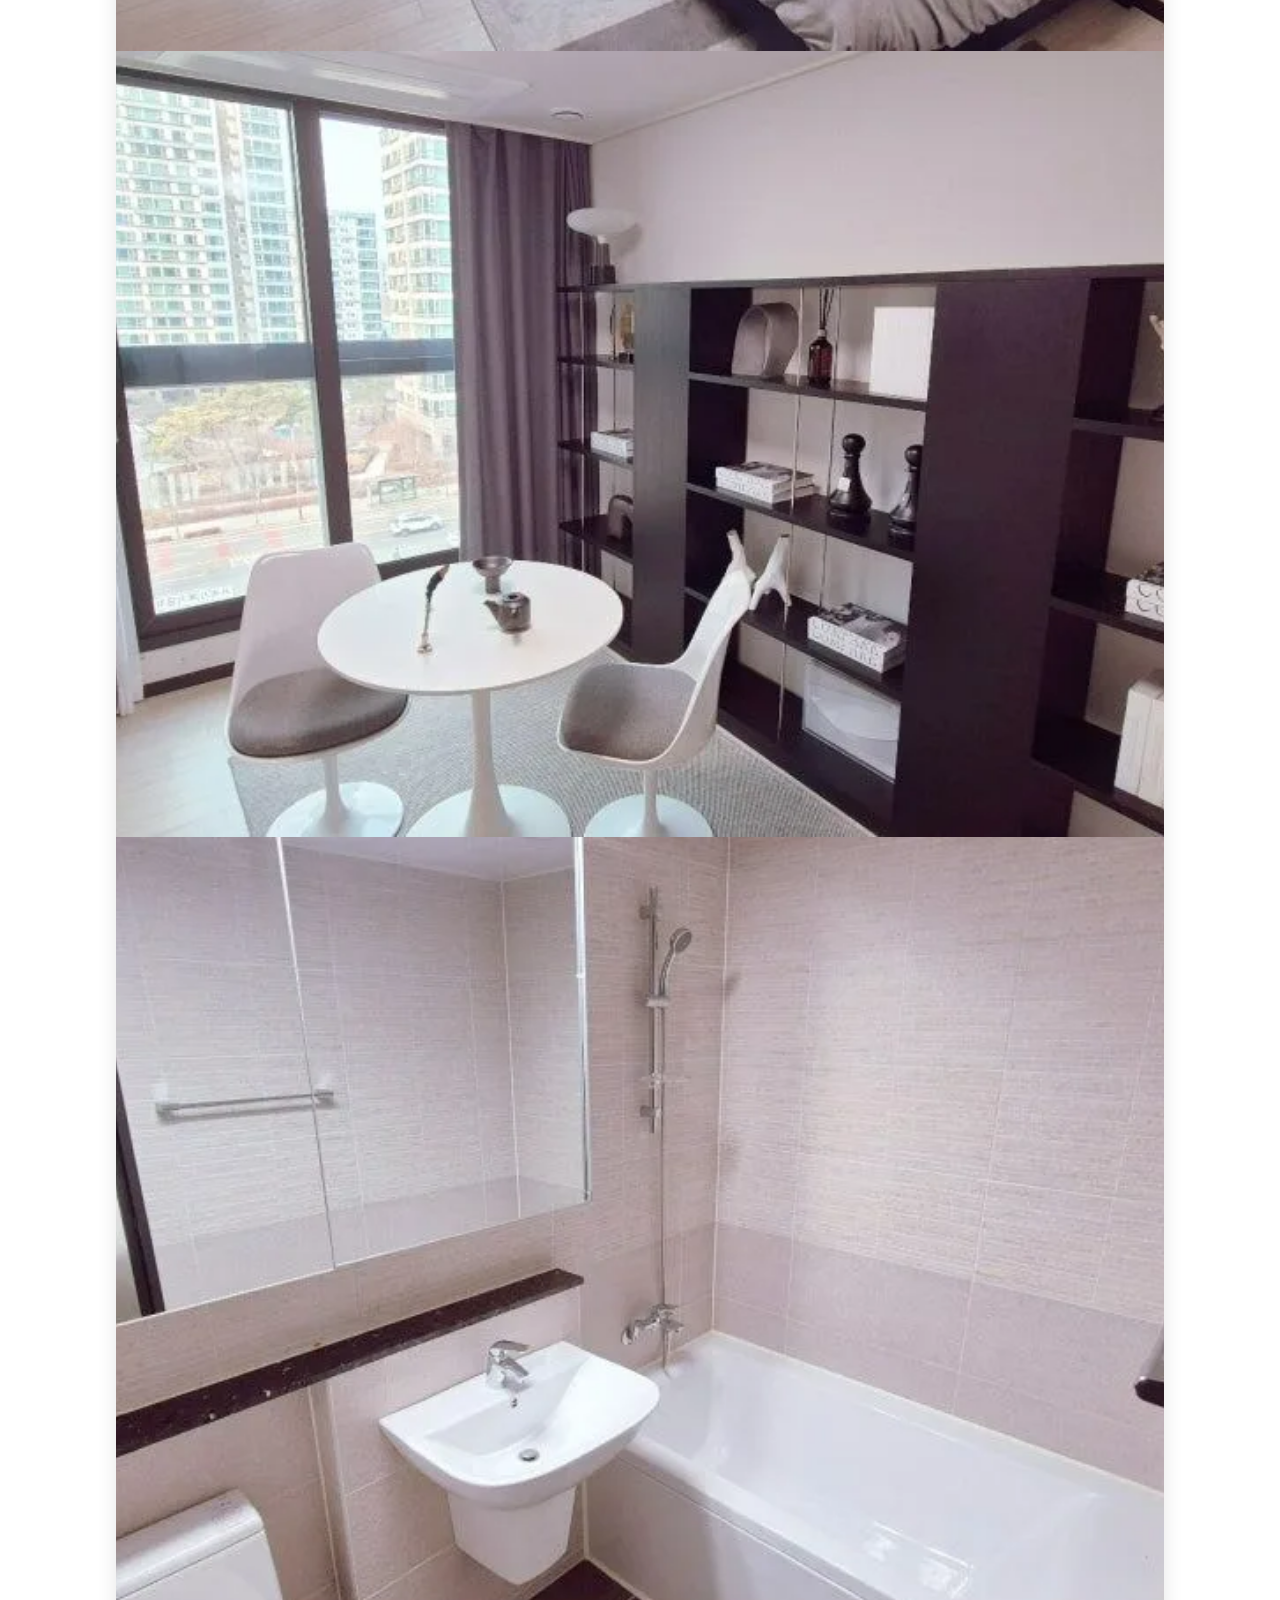
==== commit fcf6f5be: "테스트: 시장섹션 타이핑 효과 적용 Co-Authored-By: Claude Opus 4.6 (1M context) <noreply@anthropic.com>" ====
--- a/index-test.html
+++ b/index-test.html
@@ -833,19 +833,100 @@
   </section>
 
   <section class="lp-benefit-cta lp-market-cta" data-aos="fade-up">
-    <h3 class="lp-benefit-cta-title">지금 시장이 말해주는 것</h3>
-    <p class="lp-benefit-cta-sub">고민하는 사이, 기회는 줄어들고 있습니다</p>
-    <div class="market-point">
-      <em>강남3구가 정부 규제에 2년 만에 하락 전환</em>했습니다. 그러면 자금은 어디로 갑니까? 서울 외곽과 경기·인천으로 풍선효과가 시작되고 있습니다. 실제로 경기 남부는 이미 상승률이 서울을 넘어서고 있습니다.<br><br>
-      동탄·수원·과천 등 <em>GTX 관련 지역은 연일 신고가</em>입니다. 다음 차례는 인천, 그 시작은 당연히 송도입니다.<br><br>
-      송도는 올해 12월 <em>KTX 개통</em>, 2031년 <em>GTX-B 개통</em>이 예정되어 있고, 향후 2년간 <em>신규 입주 물량은 제로</em>입니다.<br><br>
-      지금 이 가격, 이 조건이 기회인 이유입니다.
-    </div>
-    <div class="lp-benefit-cta-bottom">
-      <p>동탄에서 GTX 착공 전에 잡으신 분들은 지금 약 4배 가까운 시세를 보고 있습니다</p>
+    <h3 class="lp-benefit-cta-title" id="marketTitle"></h3>
+    <p class="lp-benefit-cta-sub" id="marketSub"></p>
+    <div class="market-point" id="marketBody"></div>
+    <div id="marketClosing" style="margin-top:24px;padding:20px 24px;border-left:4px solid #b8960c;background:rgba(184,150,12,0.08);border-radius:0 8px 8px 0;font-size:16px;color:#f6c90e;font-weight:700;line-height:1.9;opacity:0;transition:opacity 0.6s;"></div>
+    <div class="lp-benefit-cta-bottom" id="marketCta" style="opacity:0;transition:opacity 0.6s;">
       <button type="button" class="lp-submit-btn js-scroll-to-register">동·호수 함께 확인하기</button>
     </div>
   </section>
+
+  <script>
+  (function(){
+    var titleEl=document.getElementById('marketTitle');
+    var subEl=document.getElementById('marketSub');
+    var bodyEl=document.getElementById('marketBody');
+    var closingEl=document.getElementById('marketClosing');
+    var ctaEl=document.getElementById('marketCta');
+
+    var TITLE='지금 이 순간을 놓치면, 당신은 5년 후 후회합니다';
+    var SUB='숫자가 말합니다. 감이 아닙니다.';
+    var BODY=[
+      '동탄역 롯데캐슬을 분양가 4.7억에 잡은 사람들, 지금 19억을 받습니다.',
+      ' 그들이 특별히 용감했을까요? 아닙니다.',
+      ' 단지 GTX 착공 직후에 샀을 뿐입니다.\n\n',
+      '지금 송도는 그 시점입니다.\n\n',
+      'GTX-B 착공 완료. 올해 12월 KTX 개통.',
+      ' 매년 ',
+      '1만 2천 명',
+      '이 유입되는 도시에 2026년 신규 입주 물량은 ',
+      '0세대',
+      '. 수요는 쌓이고 공급은 없습니다.\n\n',
+      '강남 규제로 밀려난 자금이 경기·인천으로 향하고 있습니다.',
+      ' 동탄·수원·과천이 이미 신고가입니다.',
+      ' 다음은 인천, 그 시작점은 송도입니다.\n\n',
+      '3공구 G5블록 분양 예정가가 11~12억입니다.',
+      ' 지금 월드메르디앙은 ',
+      '6억대',
+      '입니다.'
+    ];
+    var BOLD_WORDS=['1만 2천 명','0세대','6억대'];
+    var CLOSING='3공구 분양 시작되는 순간 6억대는 사라집니다.\n동탄 4.7억 시절 망설였던 사람들은 지금 무슨 생각을 할까요?\n기회는 항상 "그때 살걸" 하고 나서야 보입니다.';
+
+    var started=false;
+
+    function renderChar(el, text, i, speed, onDone){
+      if(i>=text.length){if(onDone)onDone();return;}
+      if(text[i]==='\n'){el.innerHTML+='<br>';}
+      else{el.innerHTML+=text[i];}
+      setTimeout(function(){renderChar(el,text,i+1,speed,onDone);},speed);
+    }
+
+    function renderSegs(el, segs, si, onDone){
+      if(si>=segs.length){if(onDone)onDone();return;}
+      var seg=segs[si];
+      var isBold=BOLD_WORDS.indexOf(seg)>-1;
+      var span=document.createElement(isBold?'strong':'span');
+      if(isBold)span.style.color='#f6c90e';
+      el.appendChild(span);
+      var plain=seg.replace(/\n/g,'');
+      var hasNl=seg.indexOf('\n')>-1;
+      renderChar(span,plain,0,16,function(){
+        if(hasNl){el.innerHTML+='<br><br>';}
+        var delay=hasNl?200:30;
+        setTimeout(function(){renderSegs(el,segs,si+1,onDone);},delay);
+      });
+    }
+
+    function startTyping(){
+      renderChar(titleEl,TITLE,0,35,function(){
+        setTimeout(function(){
+          renderChar(subEl,SUB,0,25,function(){
+            setTimeout(function(){
+              renderSegs(bodyEl,BODY,0,function(){
+                closingEl.style.opacity='1';
+                renderChar(closingEl,CLOSING,0,22,function(){
+                  ctaEl.style.opacity='1';
+                });
+              });
+            },300);
+          });
+        },200);
+      });
+    }
+
+    var observer=new IntersectionObserver(function(entries){
+      if(!started&&entries[0].isIntersecting){
+        started=true;
+        observer.disconnect();
+        setTimeout(startTyping,400);
+      }
+    },{threshold:0.3});
+    var section=document.querySelector('.lp-market-cta');
+    if(section)observer.observe(section);
+  })();
+  </script>
 </div>
 
 <div class="blk-section blk-dark" id="blkQuiz" data-aos="fade-up">
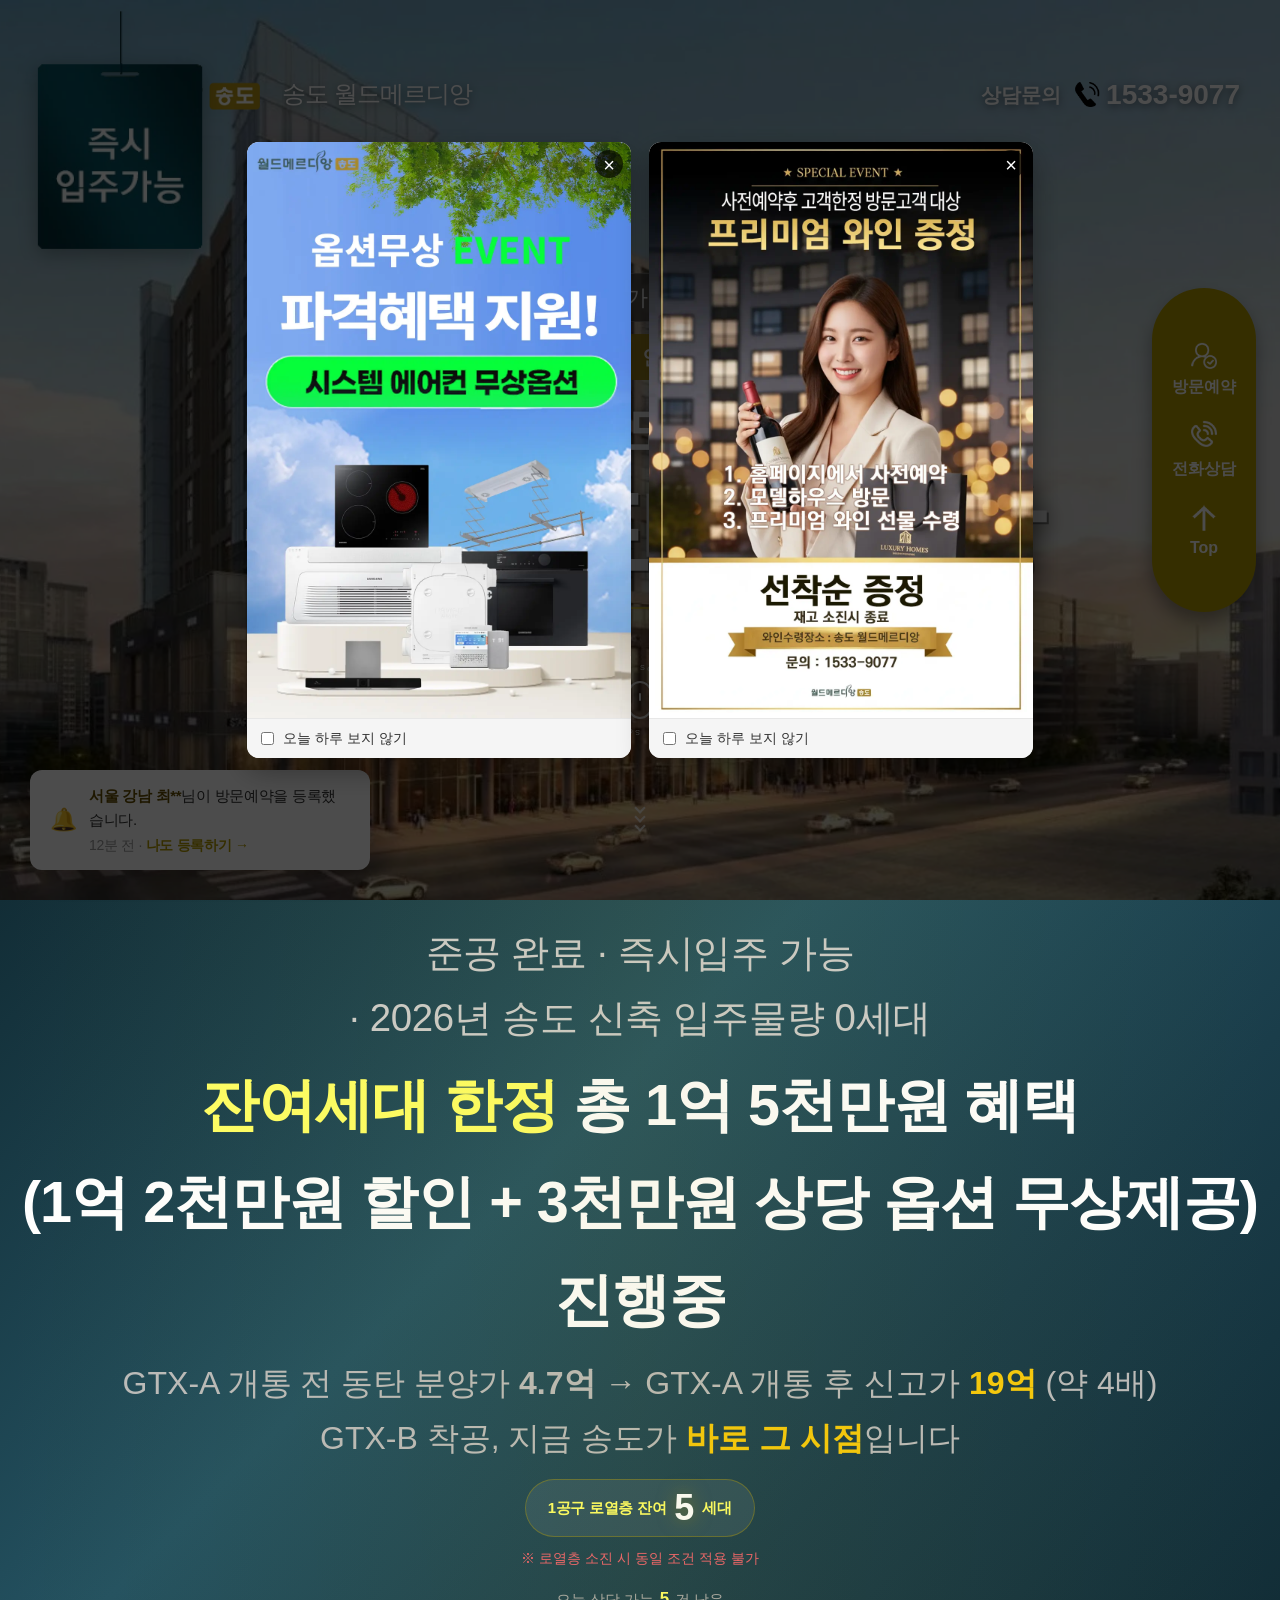
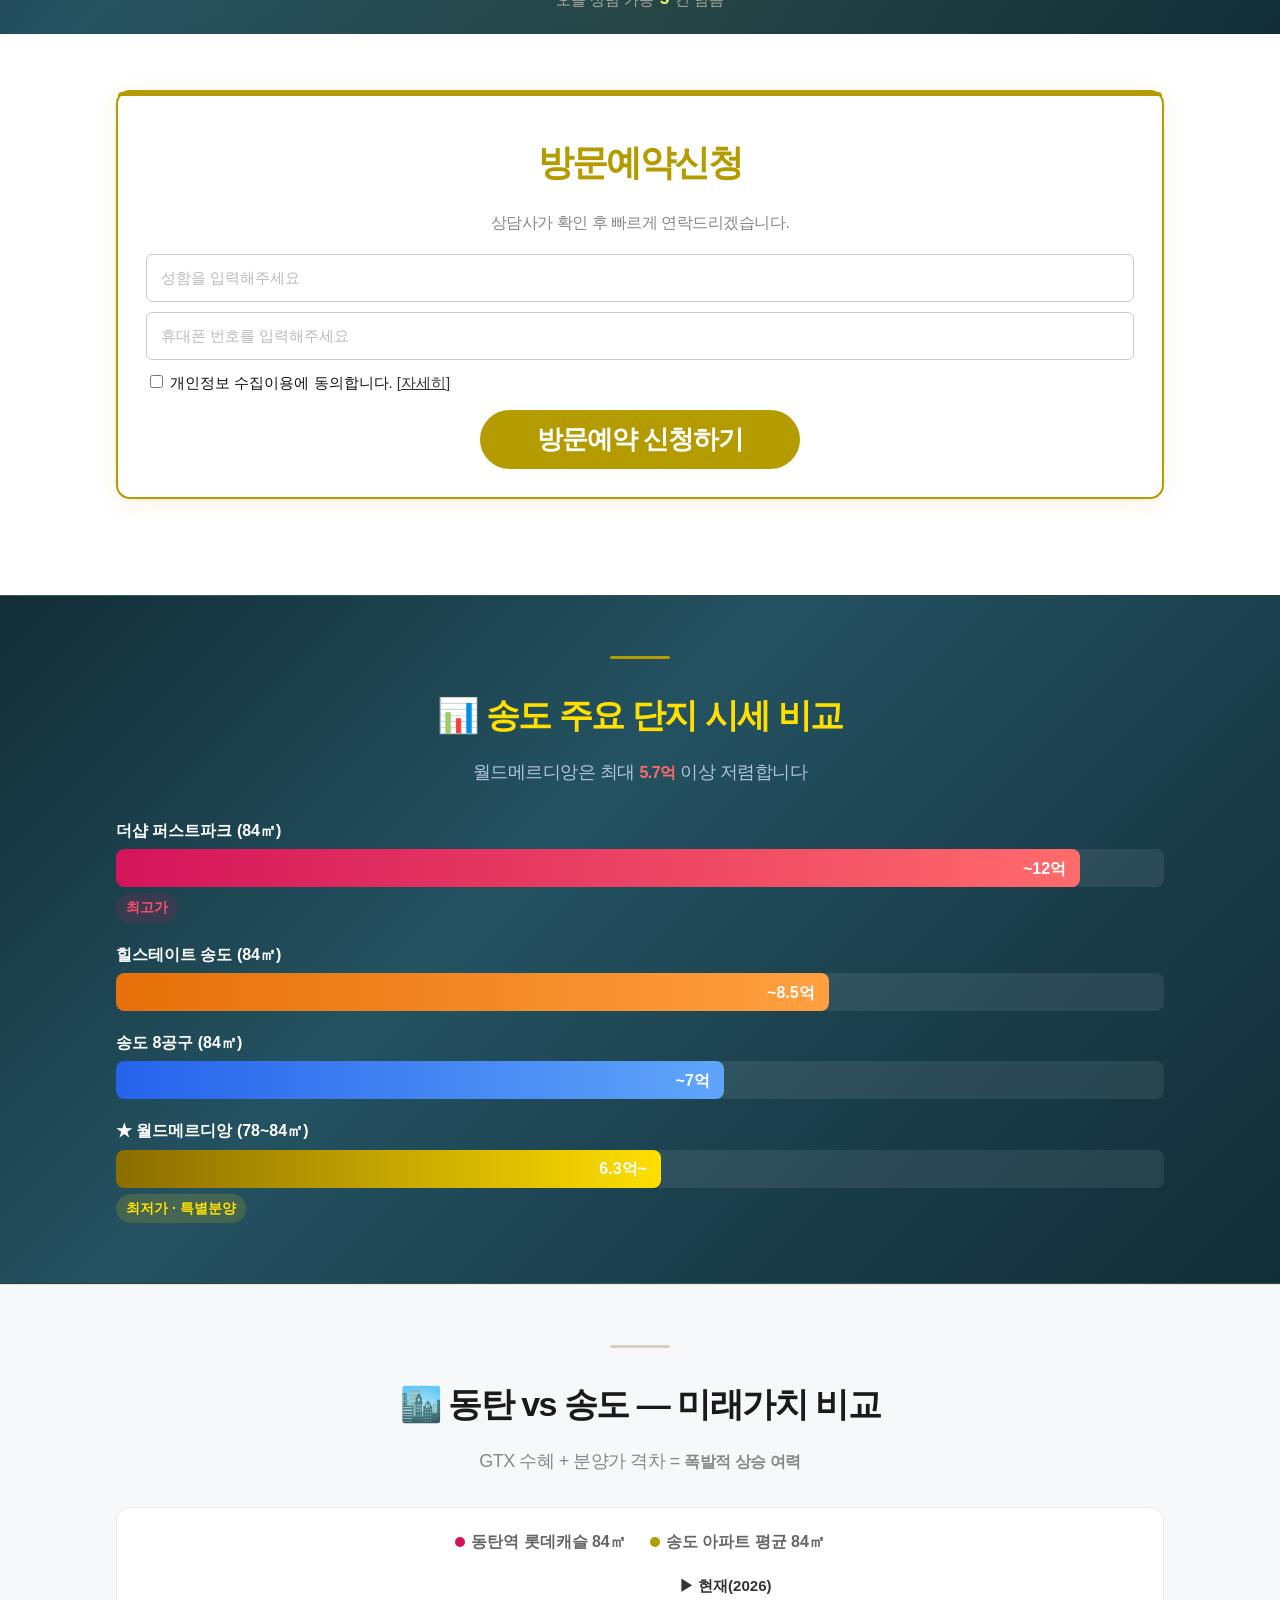
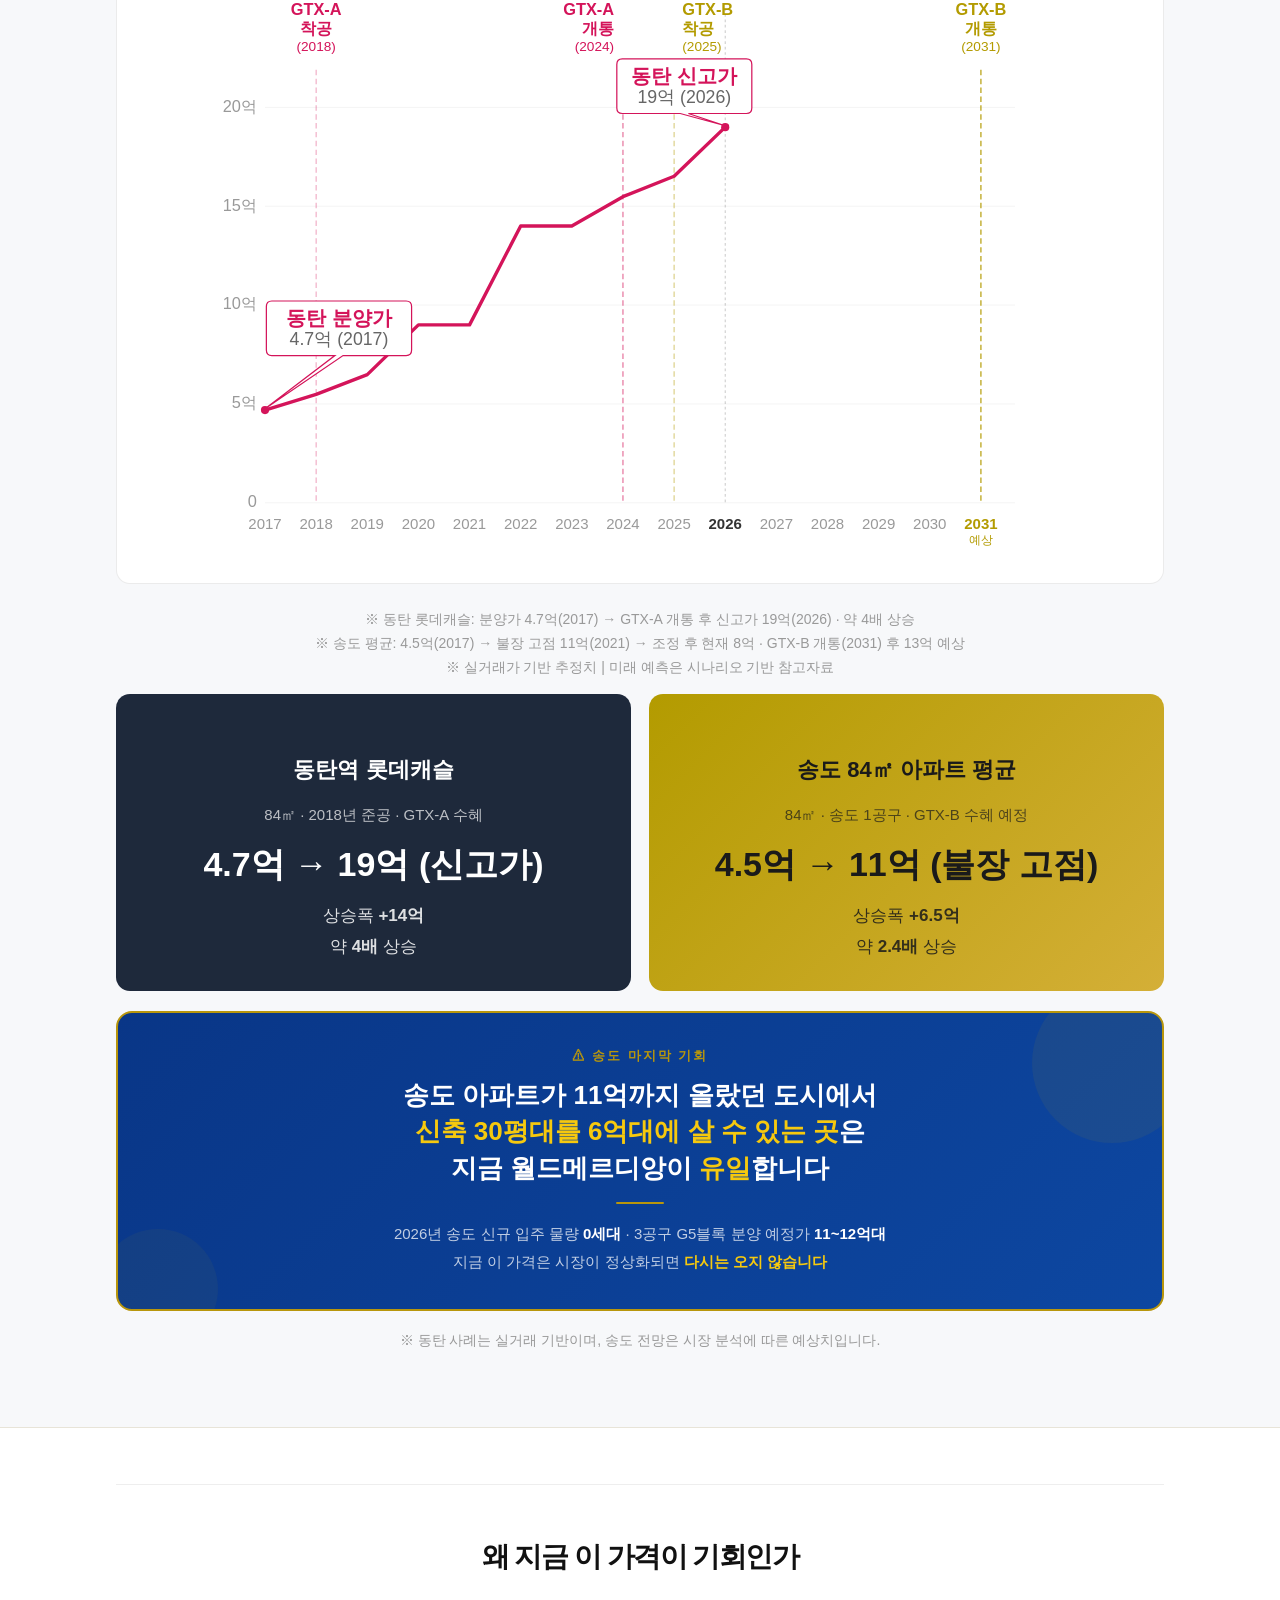
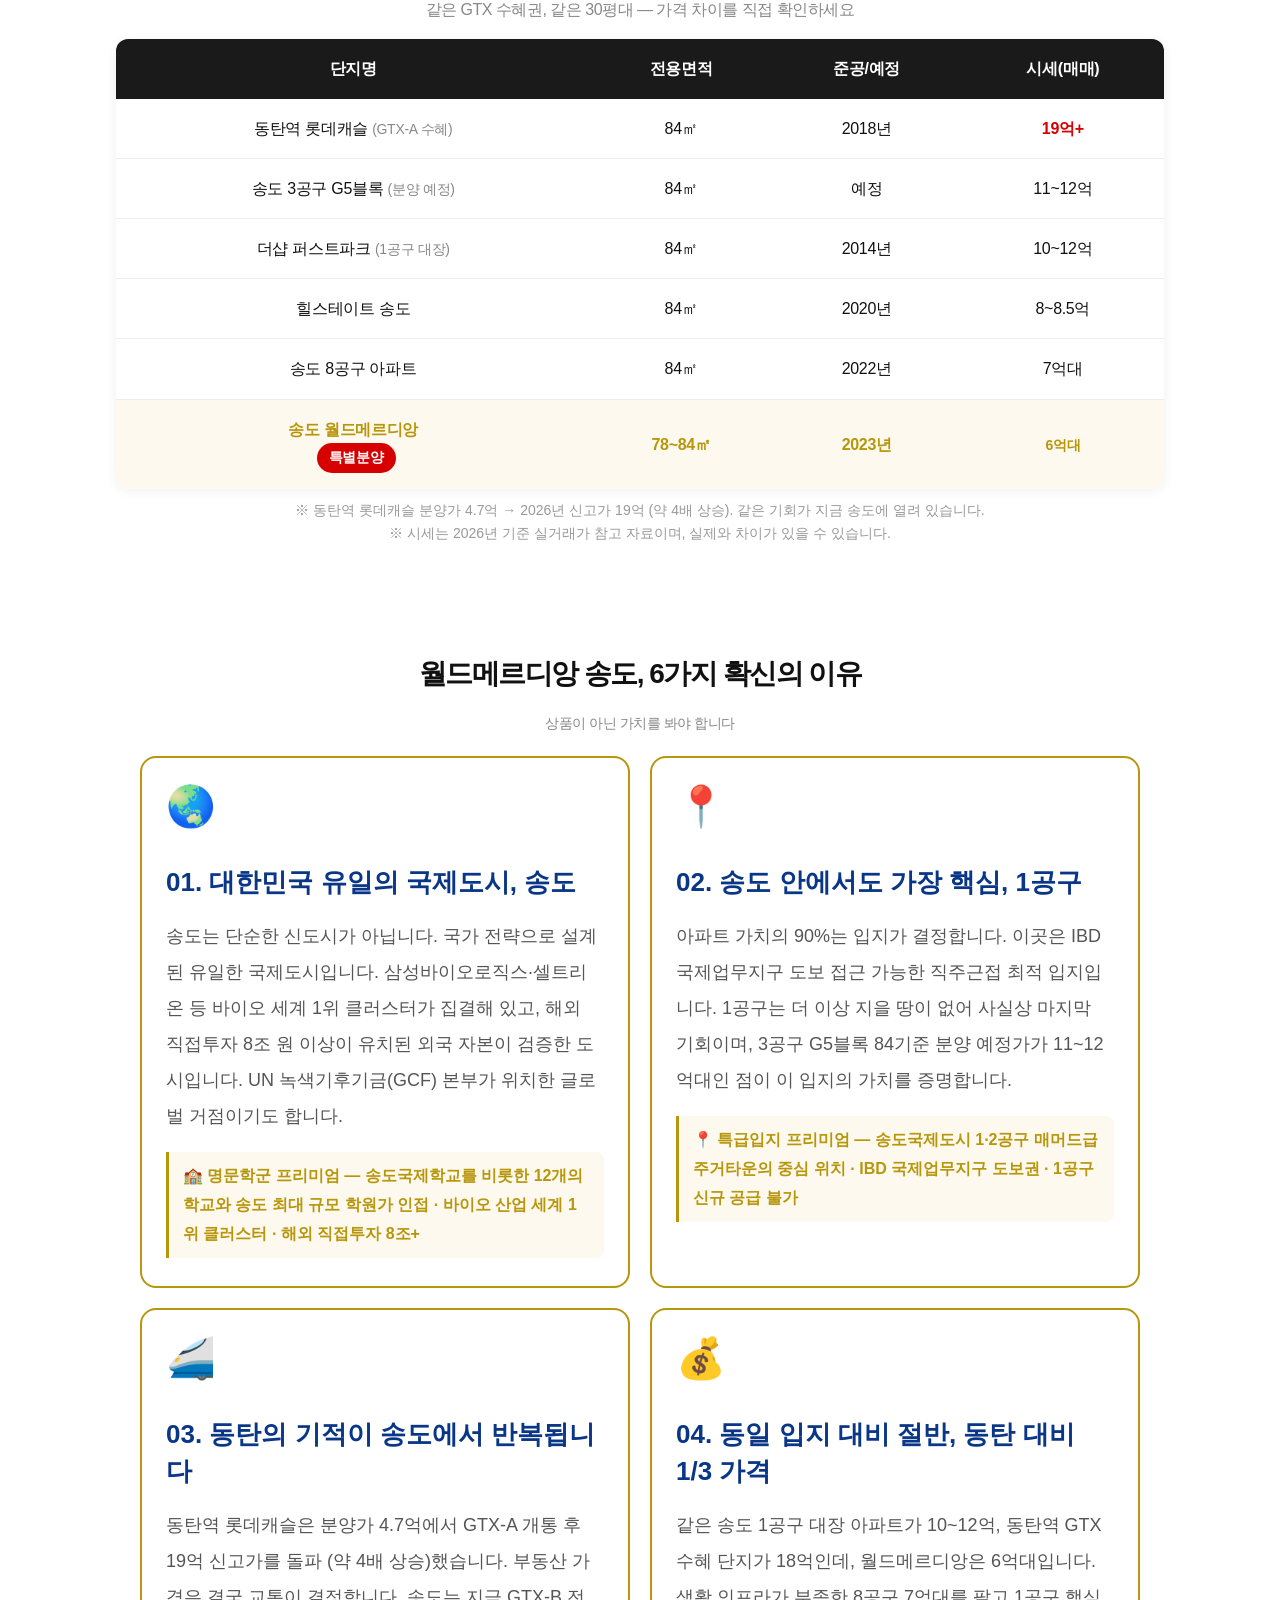
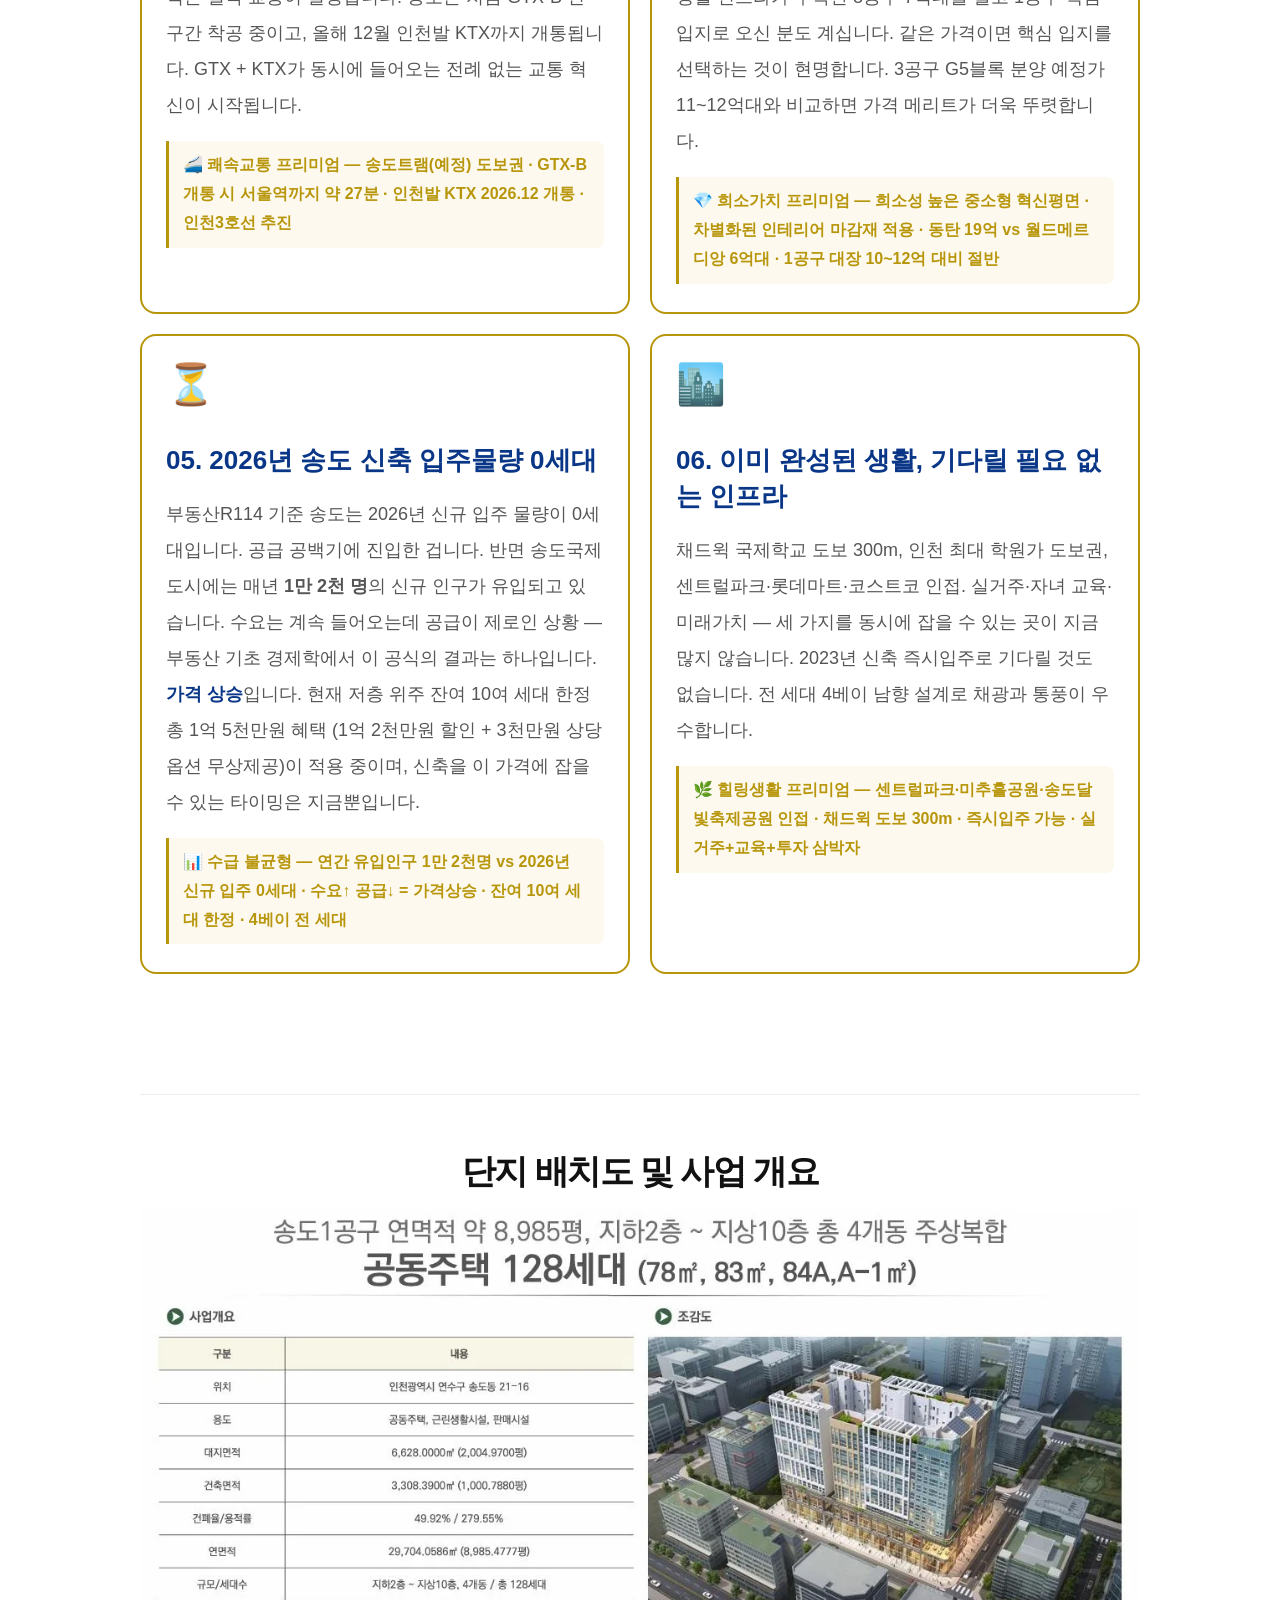
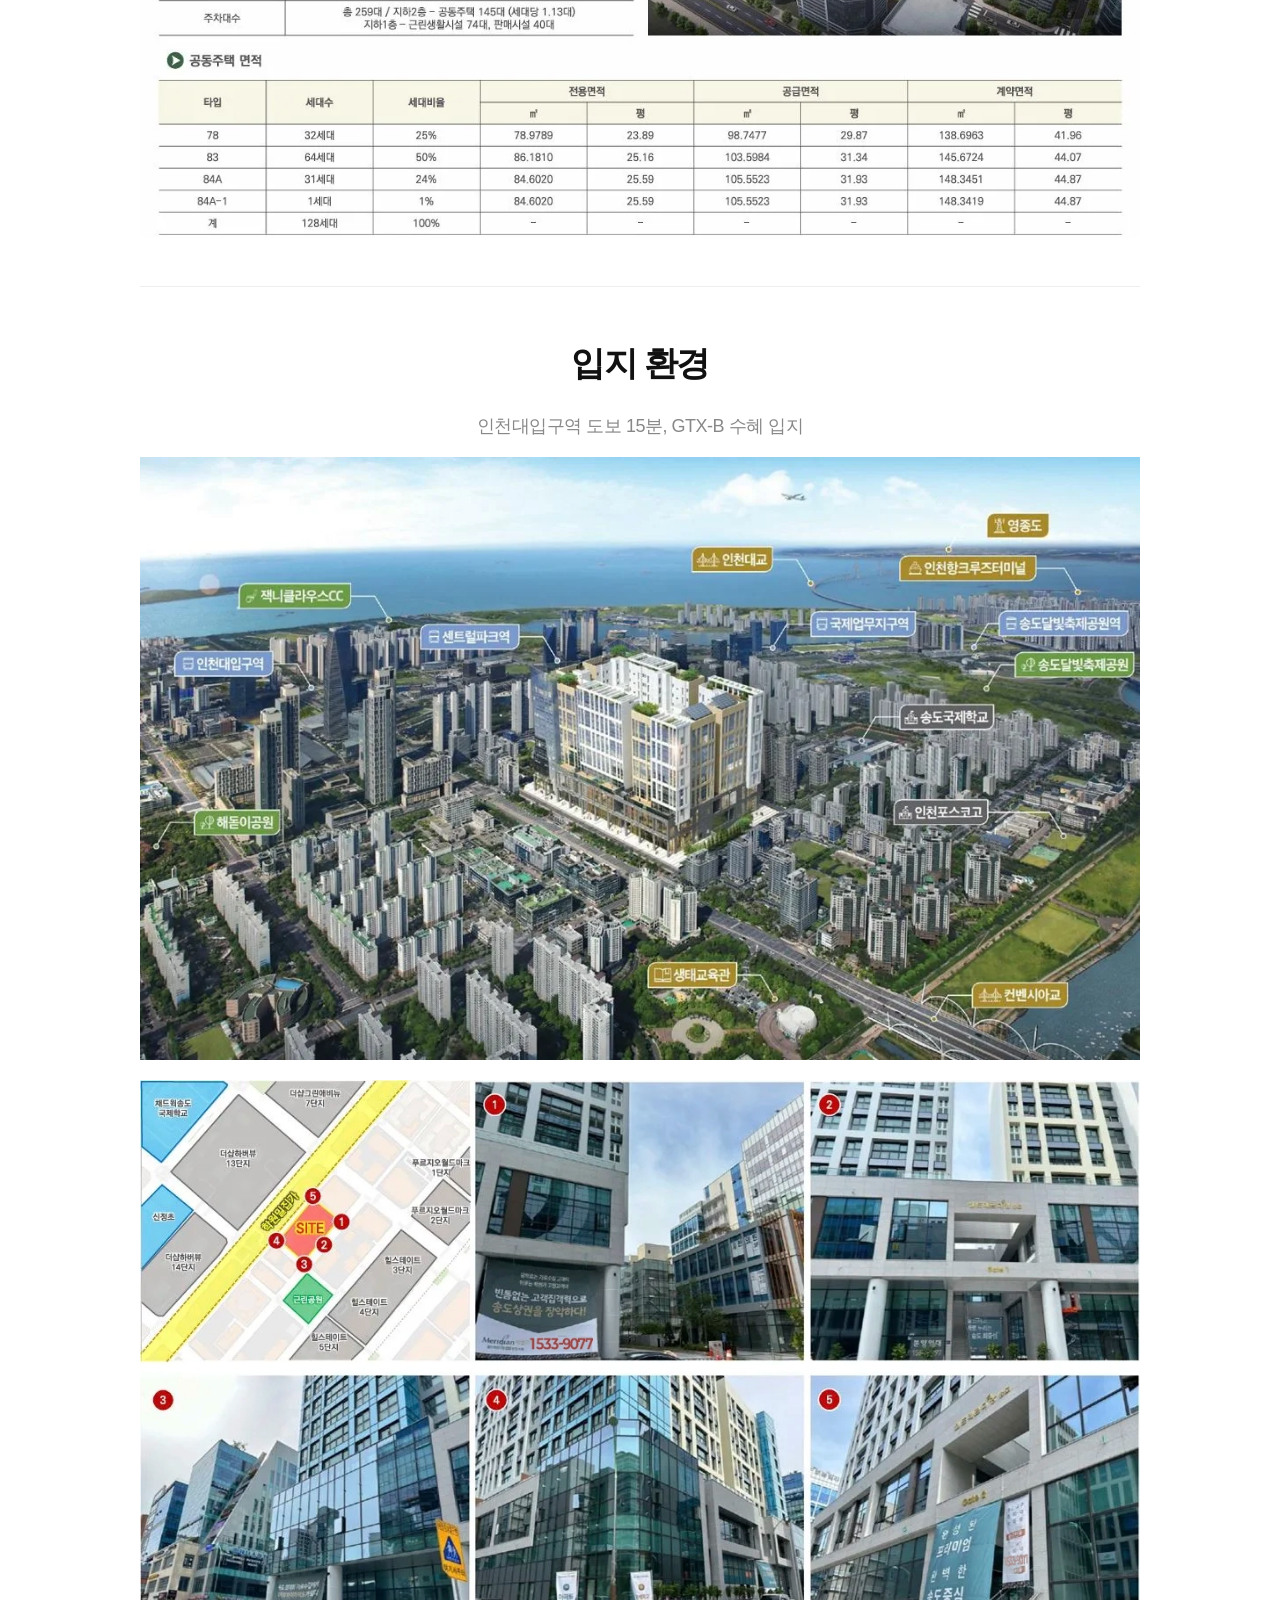
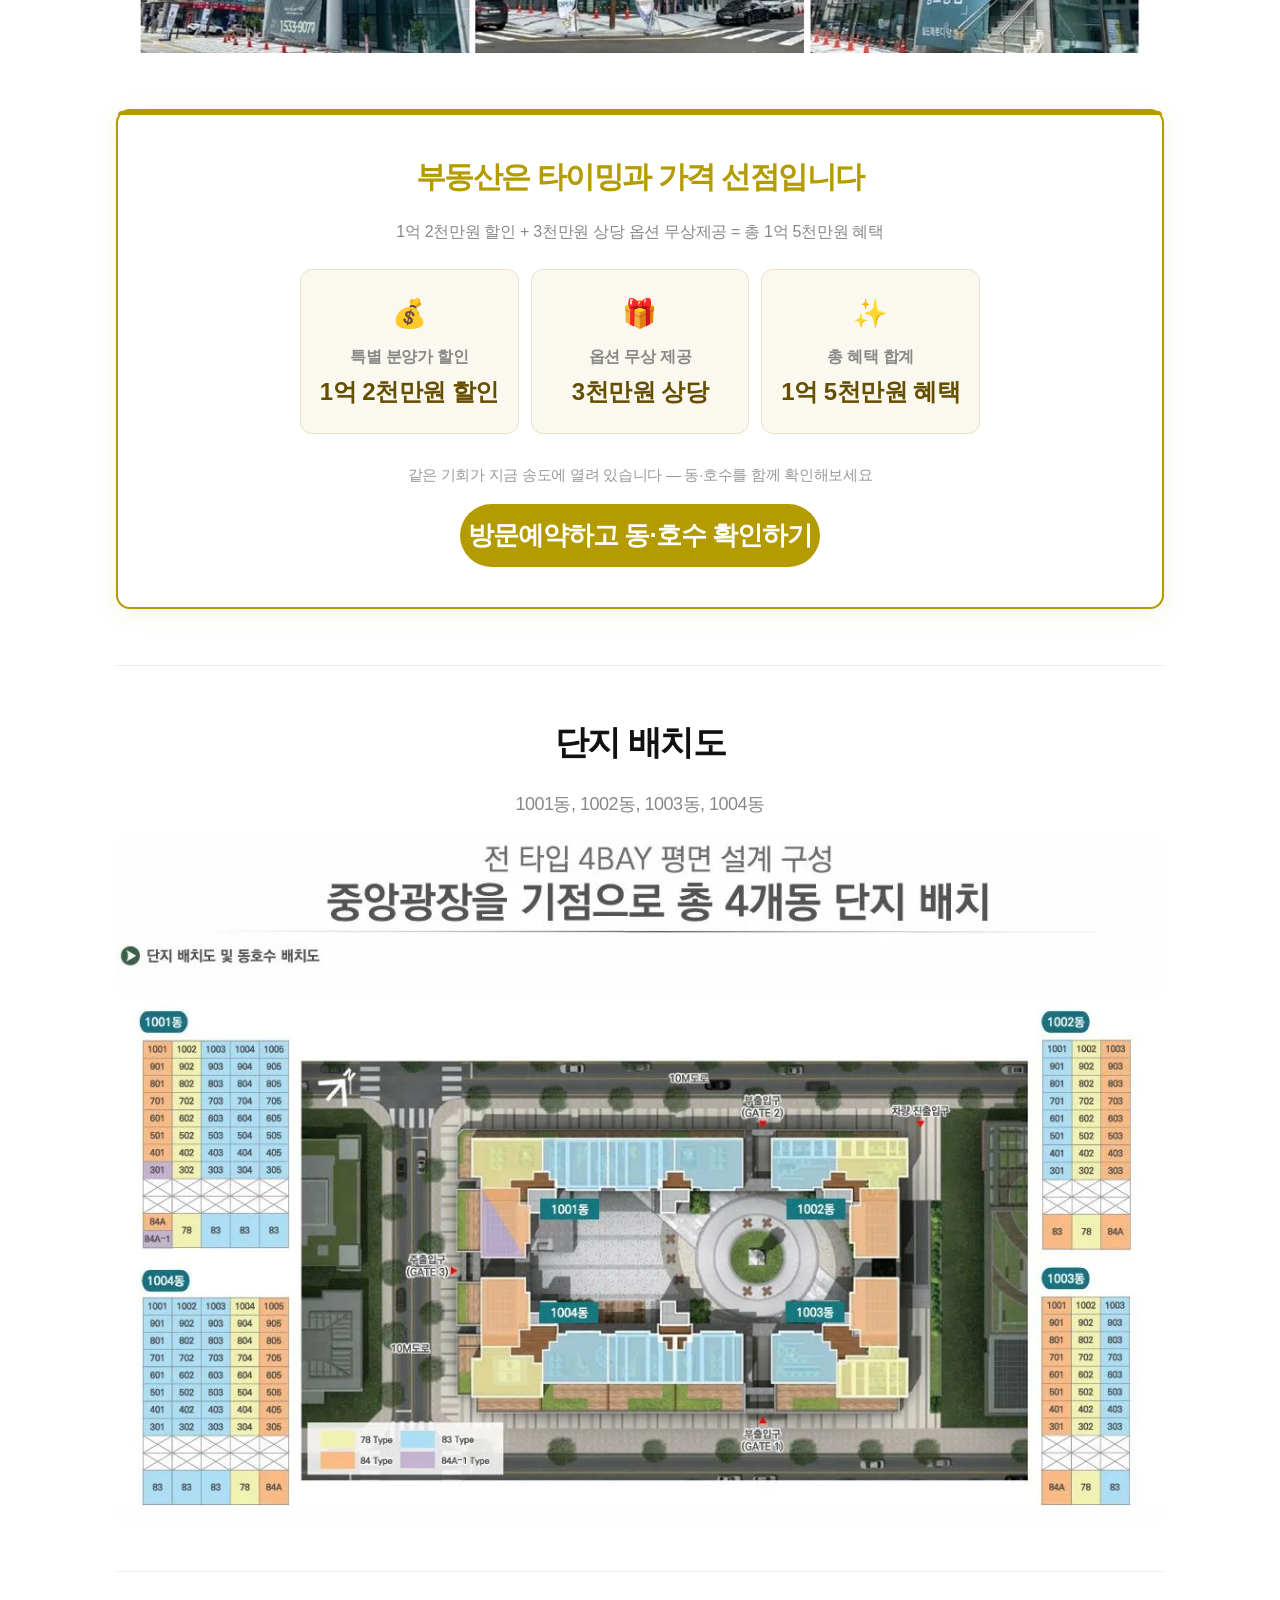
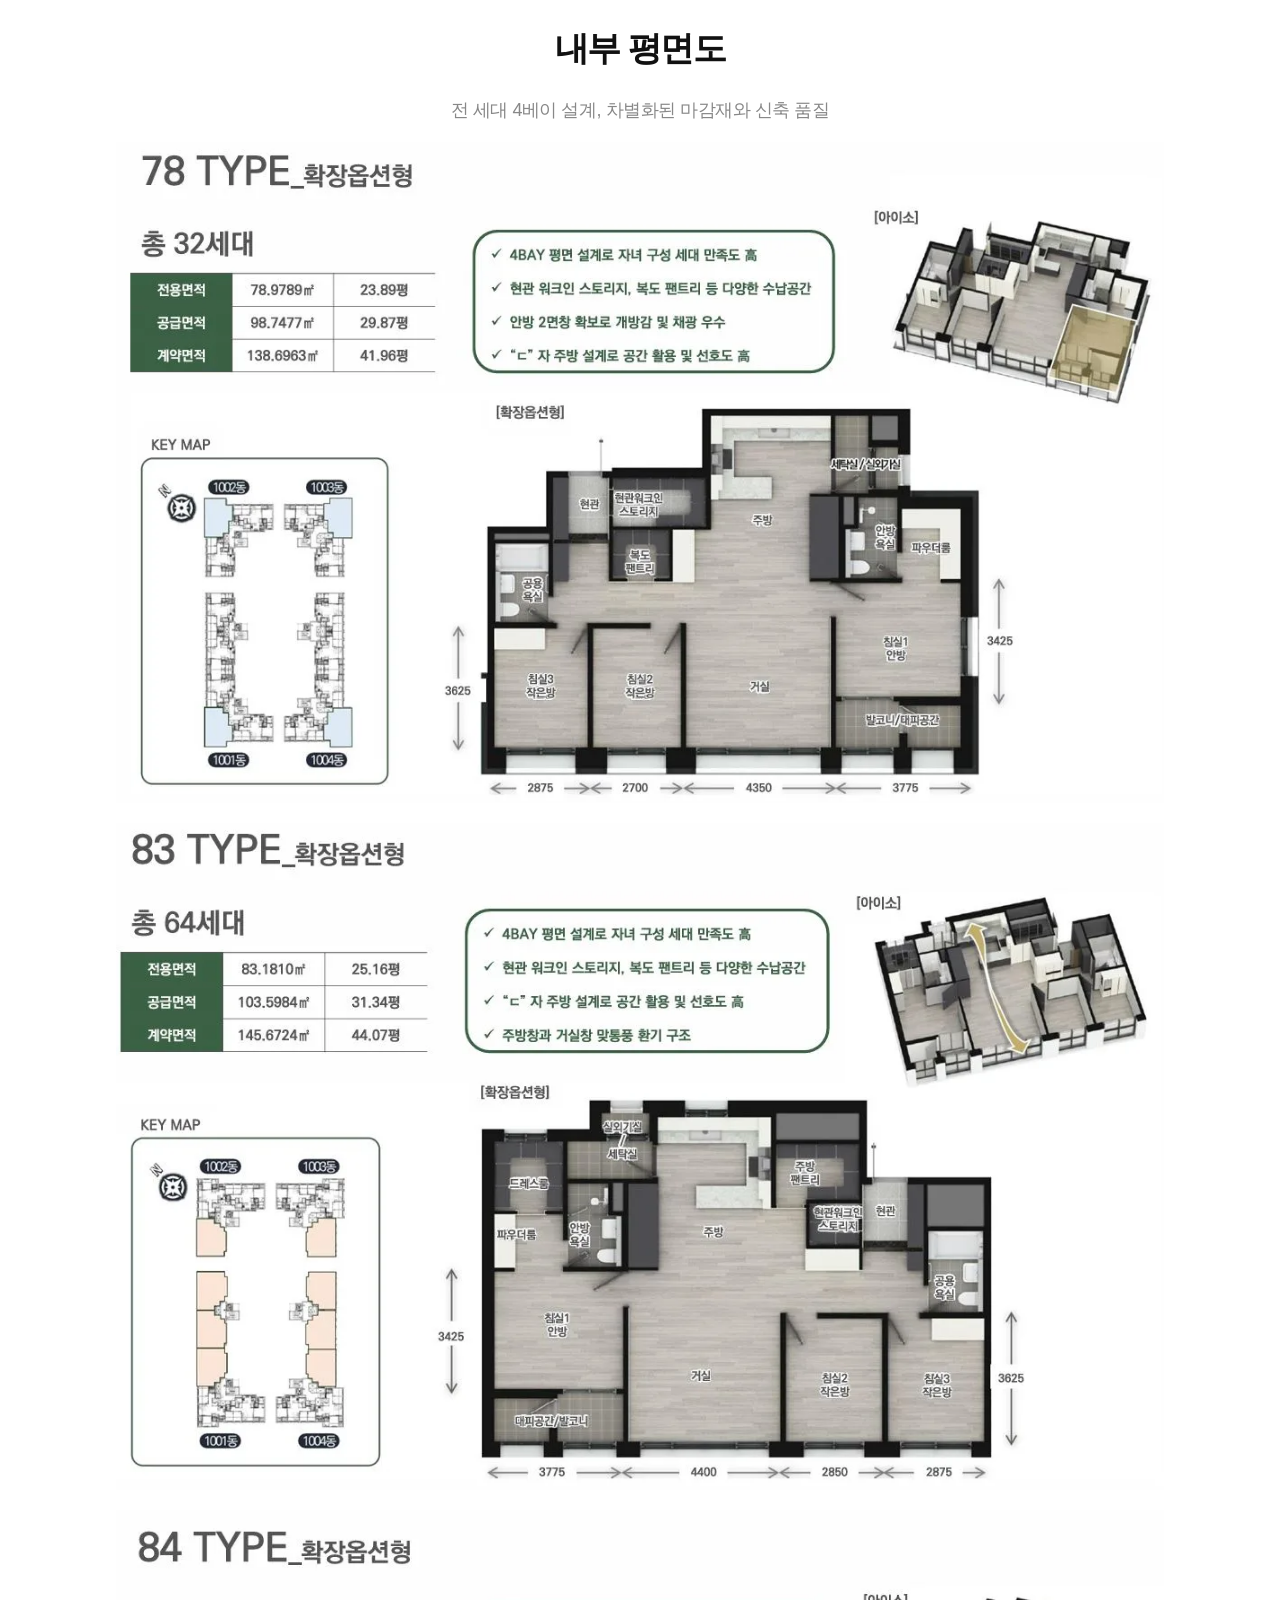
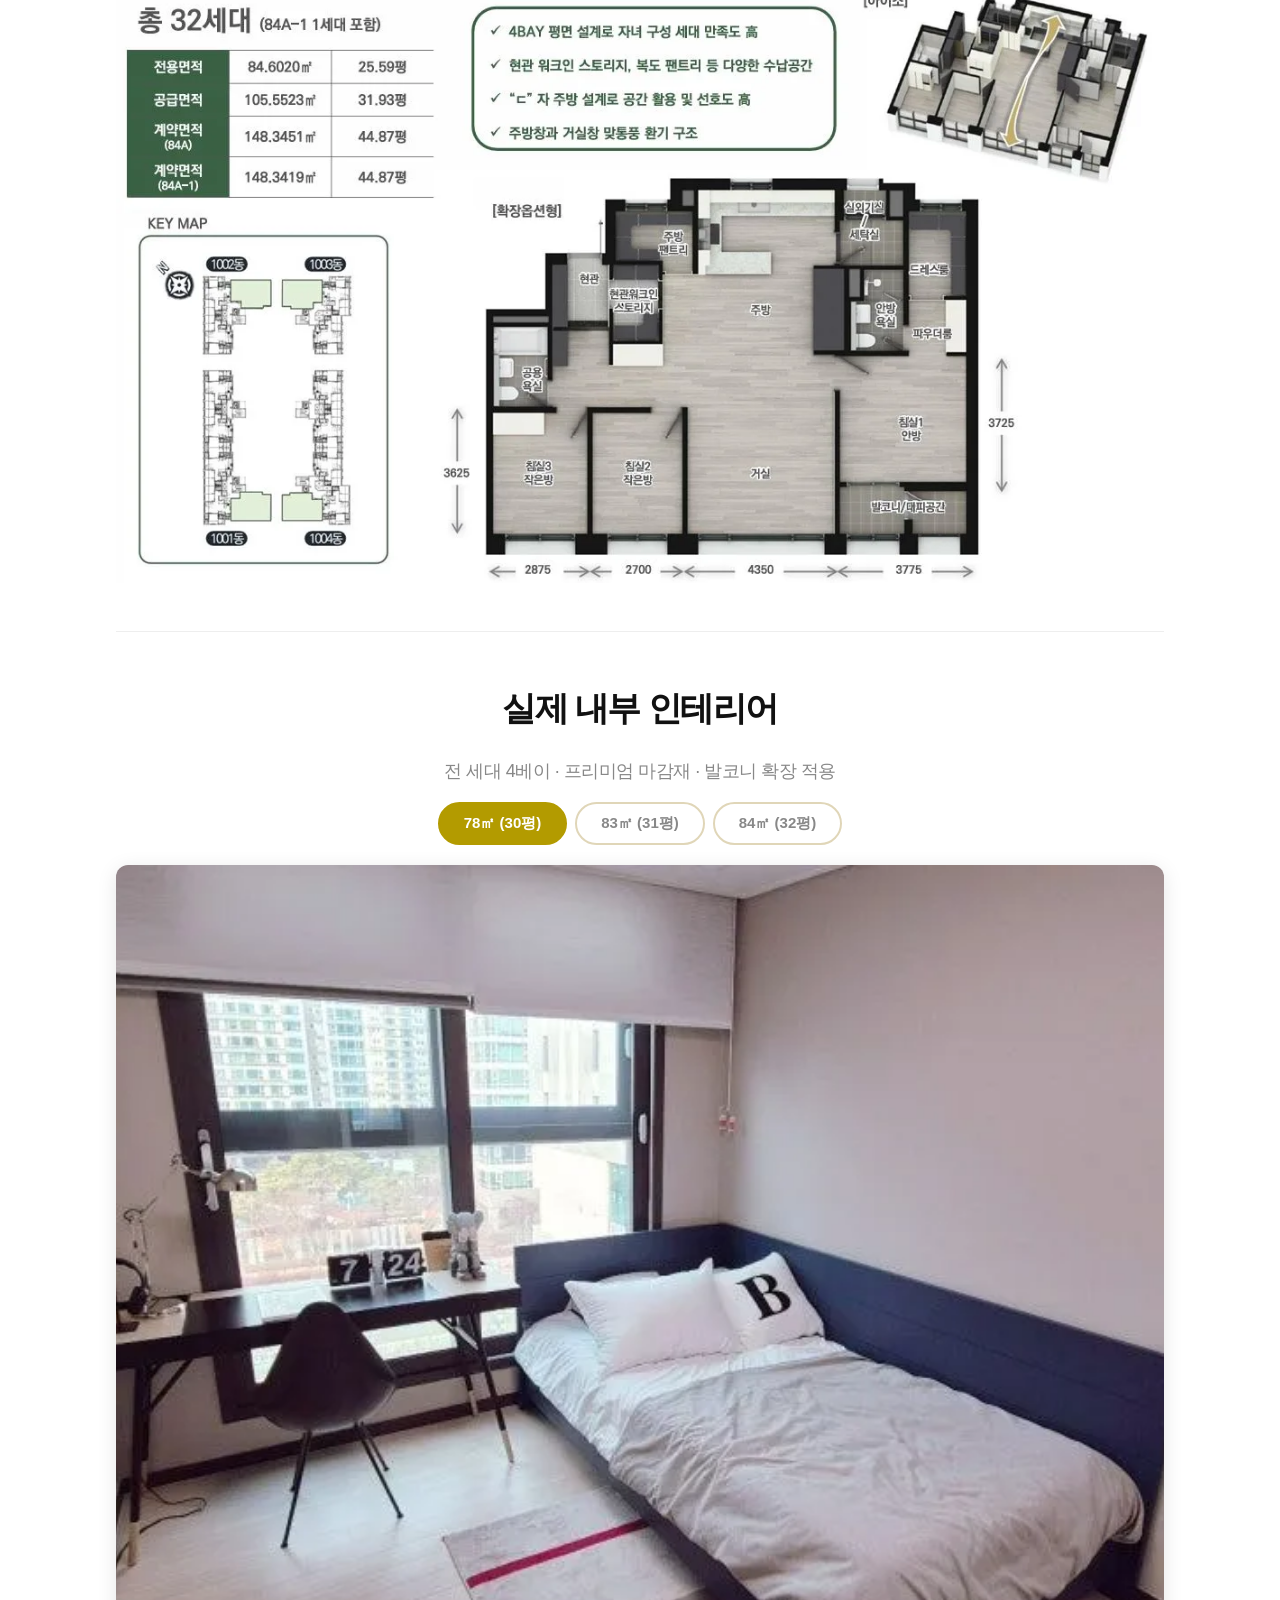
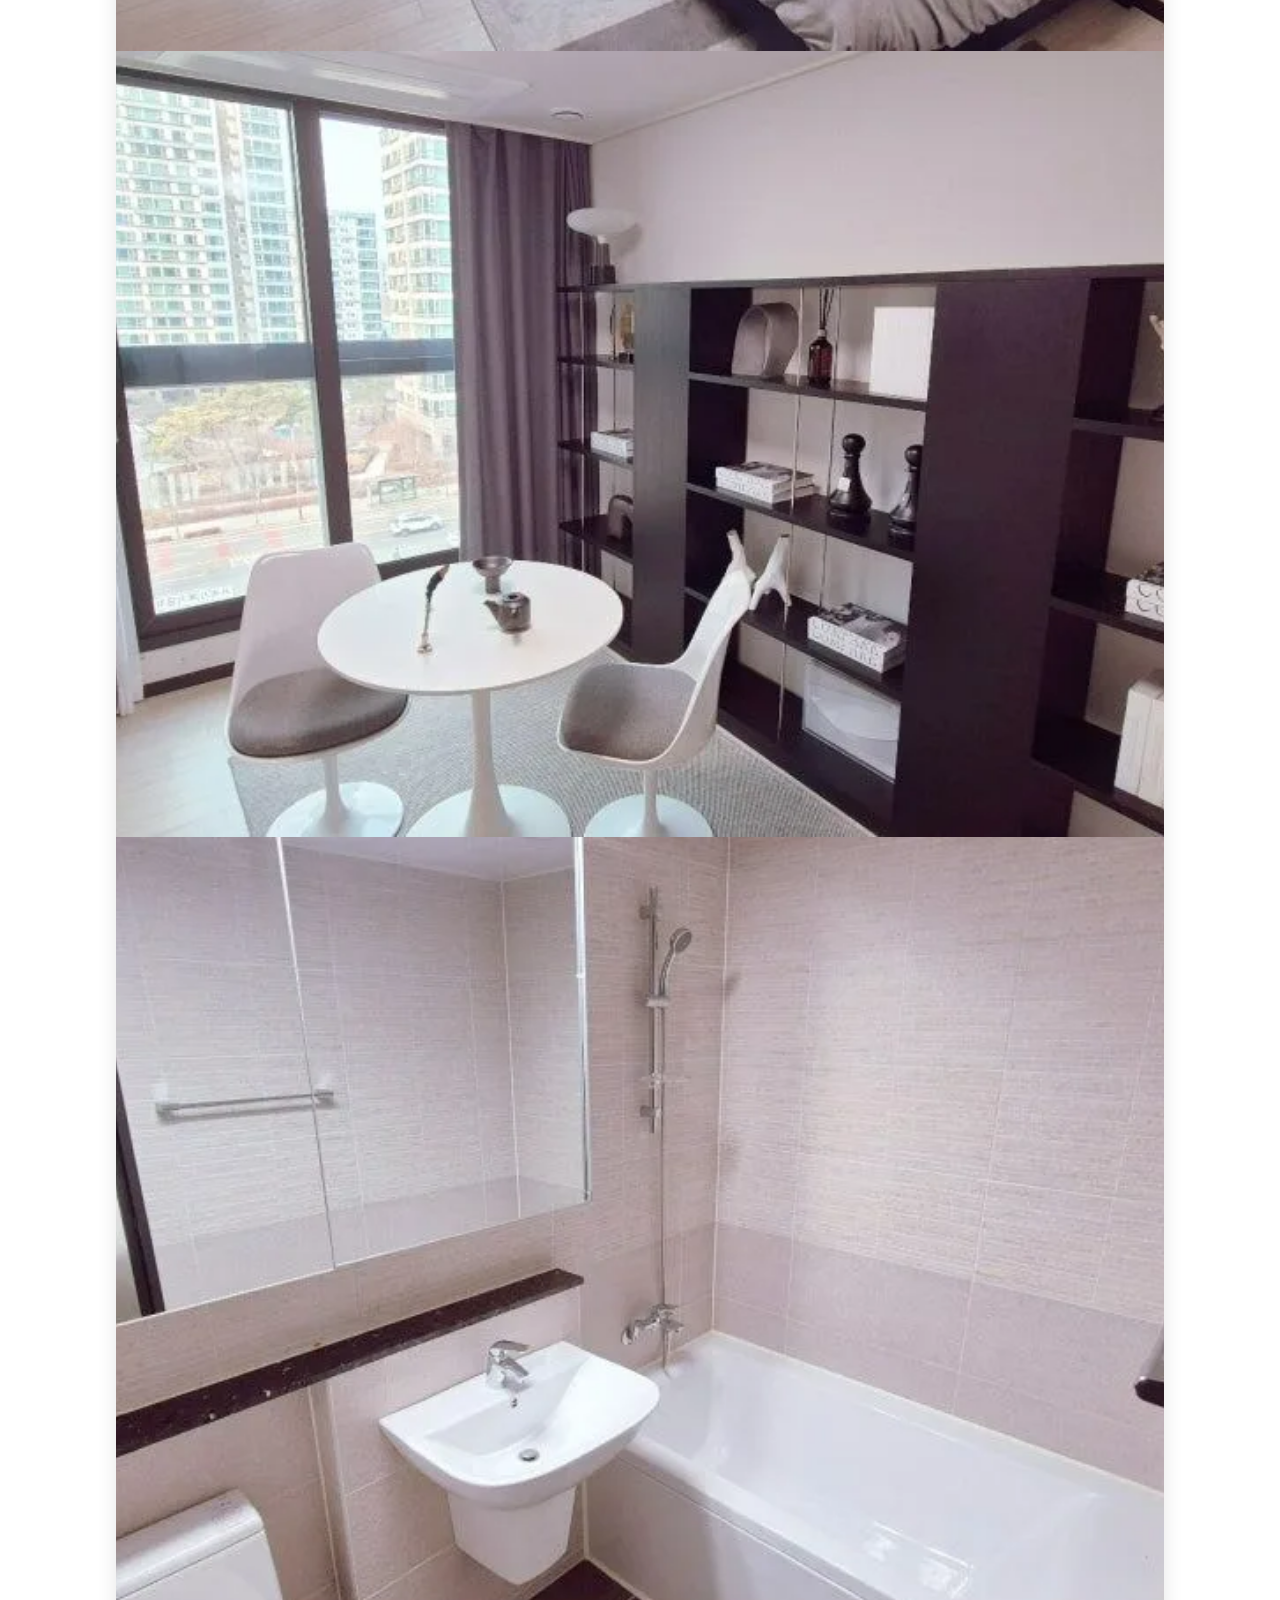
==== commit 8295b695: "테스트: 히어로 드래그힌트 → 월드메르디앙/송도 텍스트로 교체 Co-Authored-By: Claude Opus 4.6 (1M context) <noreply@anthropic.c" ====
--- a/index-test.html
+++ b/index-test.html
@@ -355,7 +355,10 @@
       <div class="swiper-pagination"></div>
     </div>
   </div>
-  <div class="kv-drag-hint">Drag</div>
+  <div class="kv-drag-hint">
+    <span style="display:block;font-size:13px;font-weight:700;letter-spacing:2px;color:#fff;opacity:0.9;">월드메르디앙</span>
+    <span style="display:block;font-size:11px;font-weight:500;letter-spacing:3px;color:#b8960c;margin-top:2px;">송도</span>
+  </div>
   <div class="scroll-down-indicator">
     <div class="scroll-down-circle">
       <div class="scroll-mouse"><span class="mouse-wheel"></span></div>
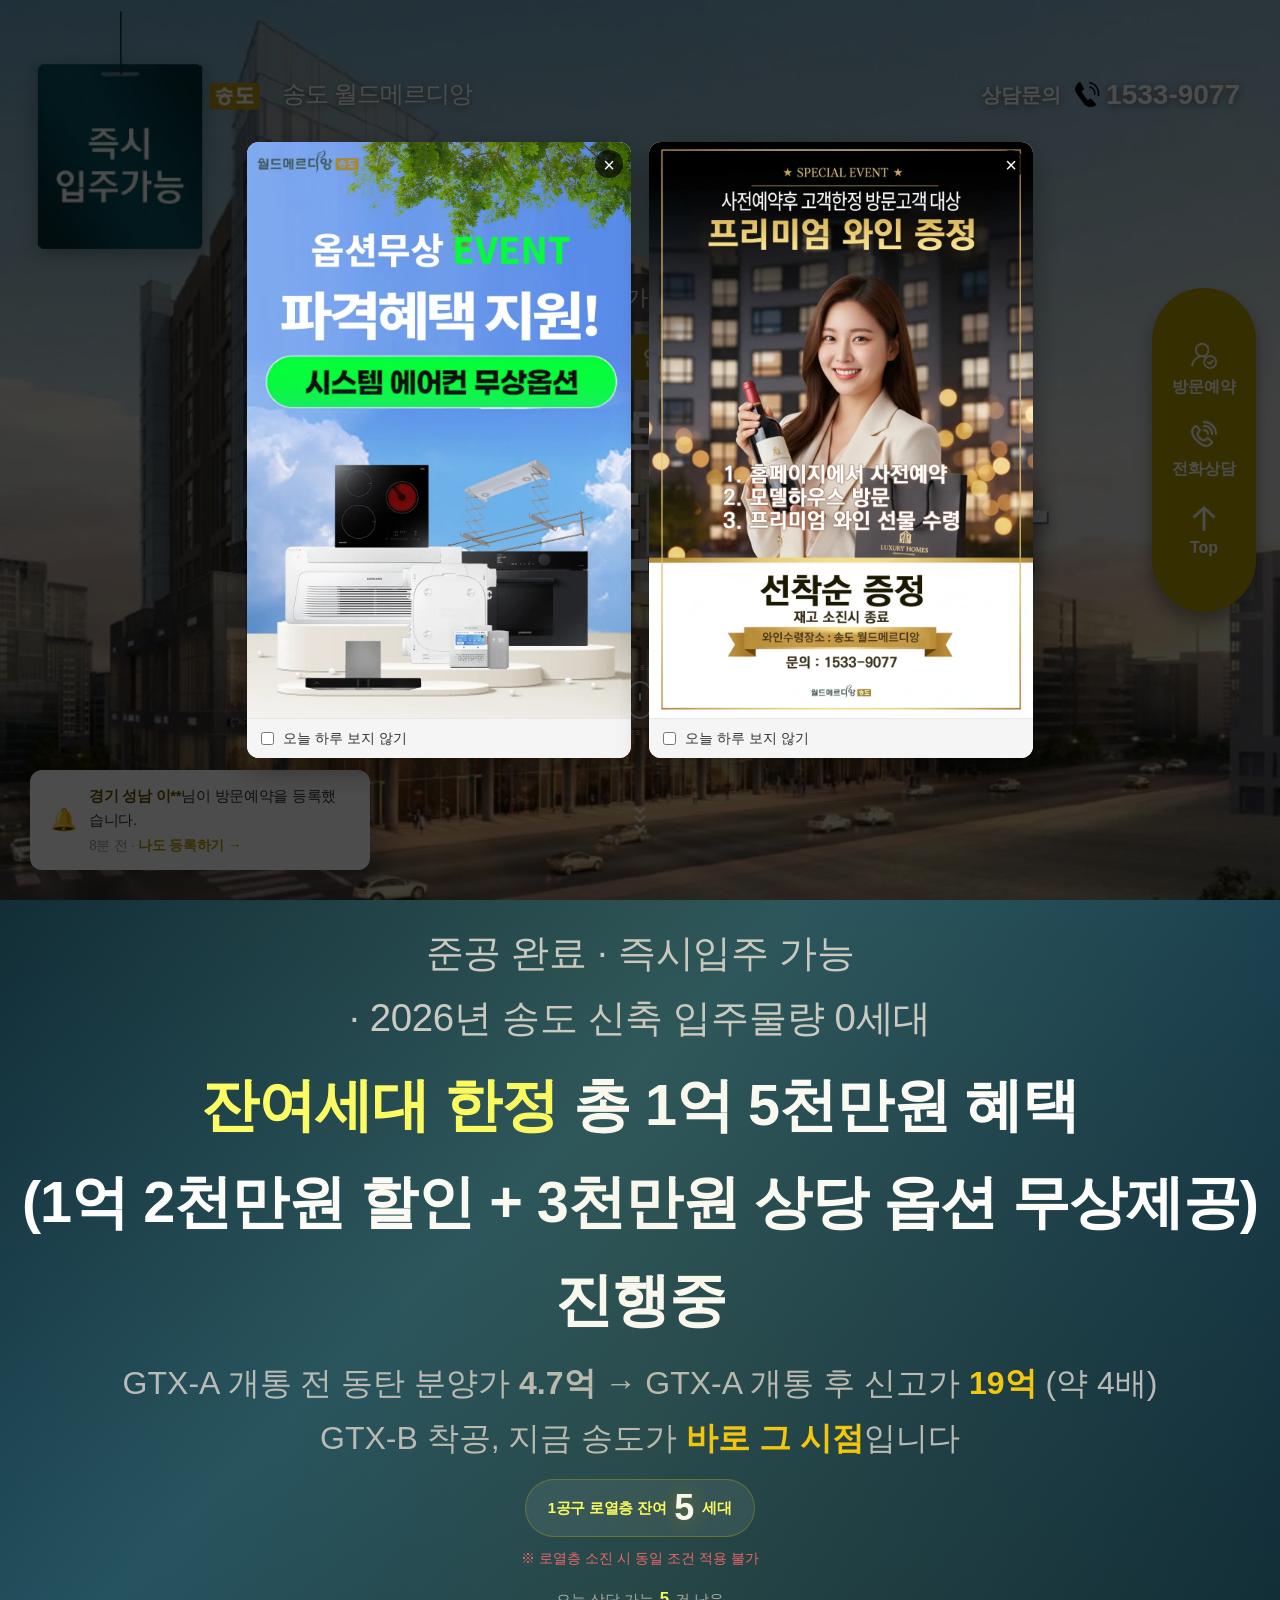
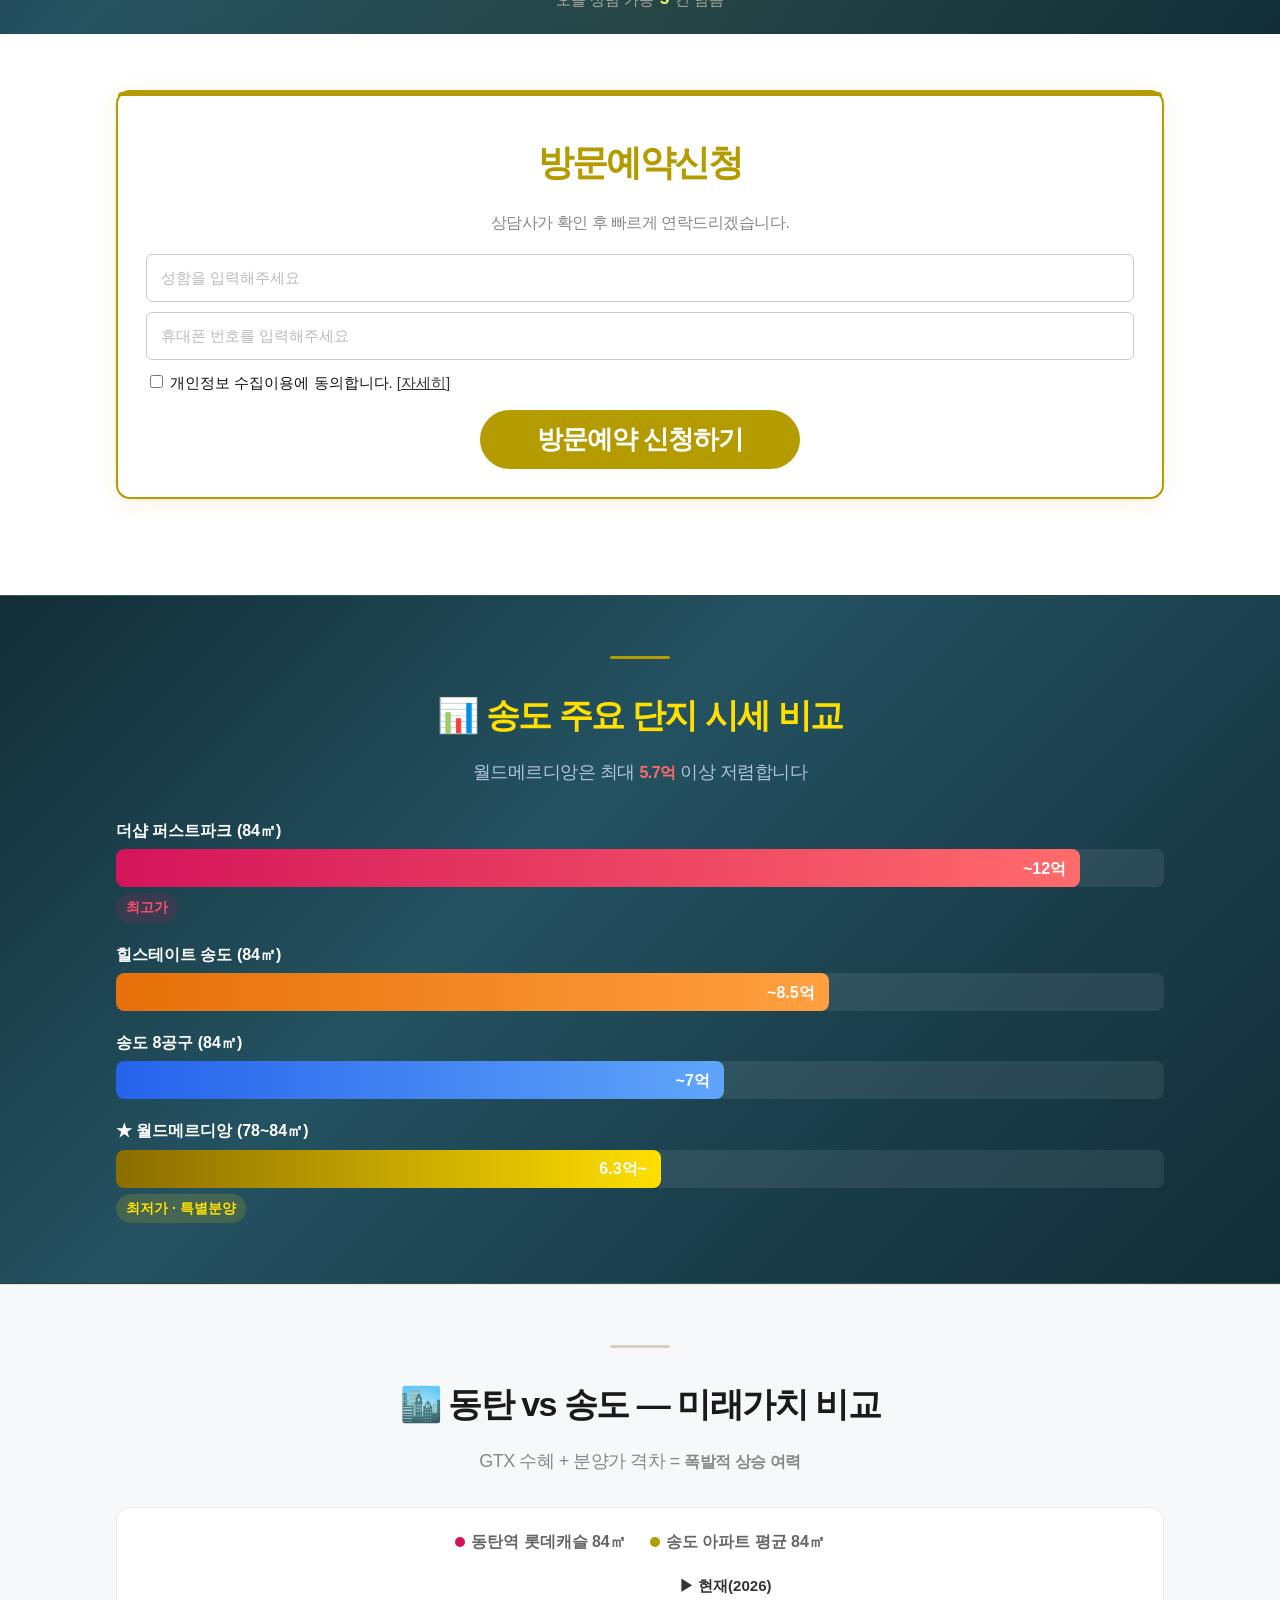
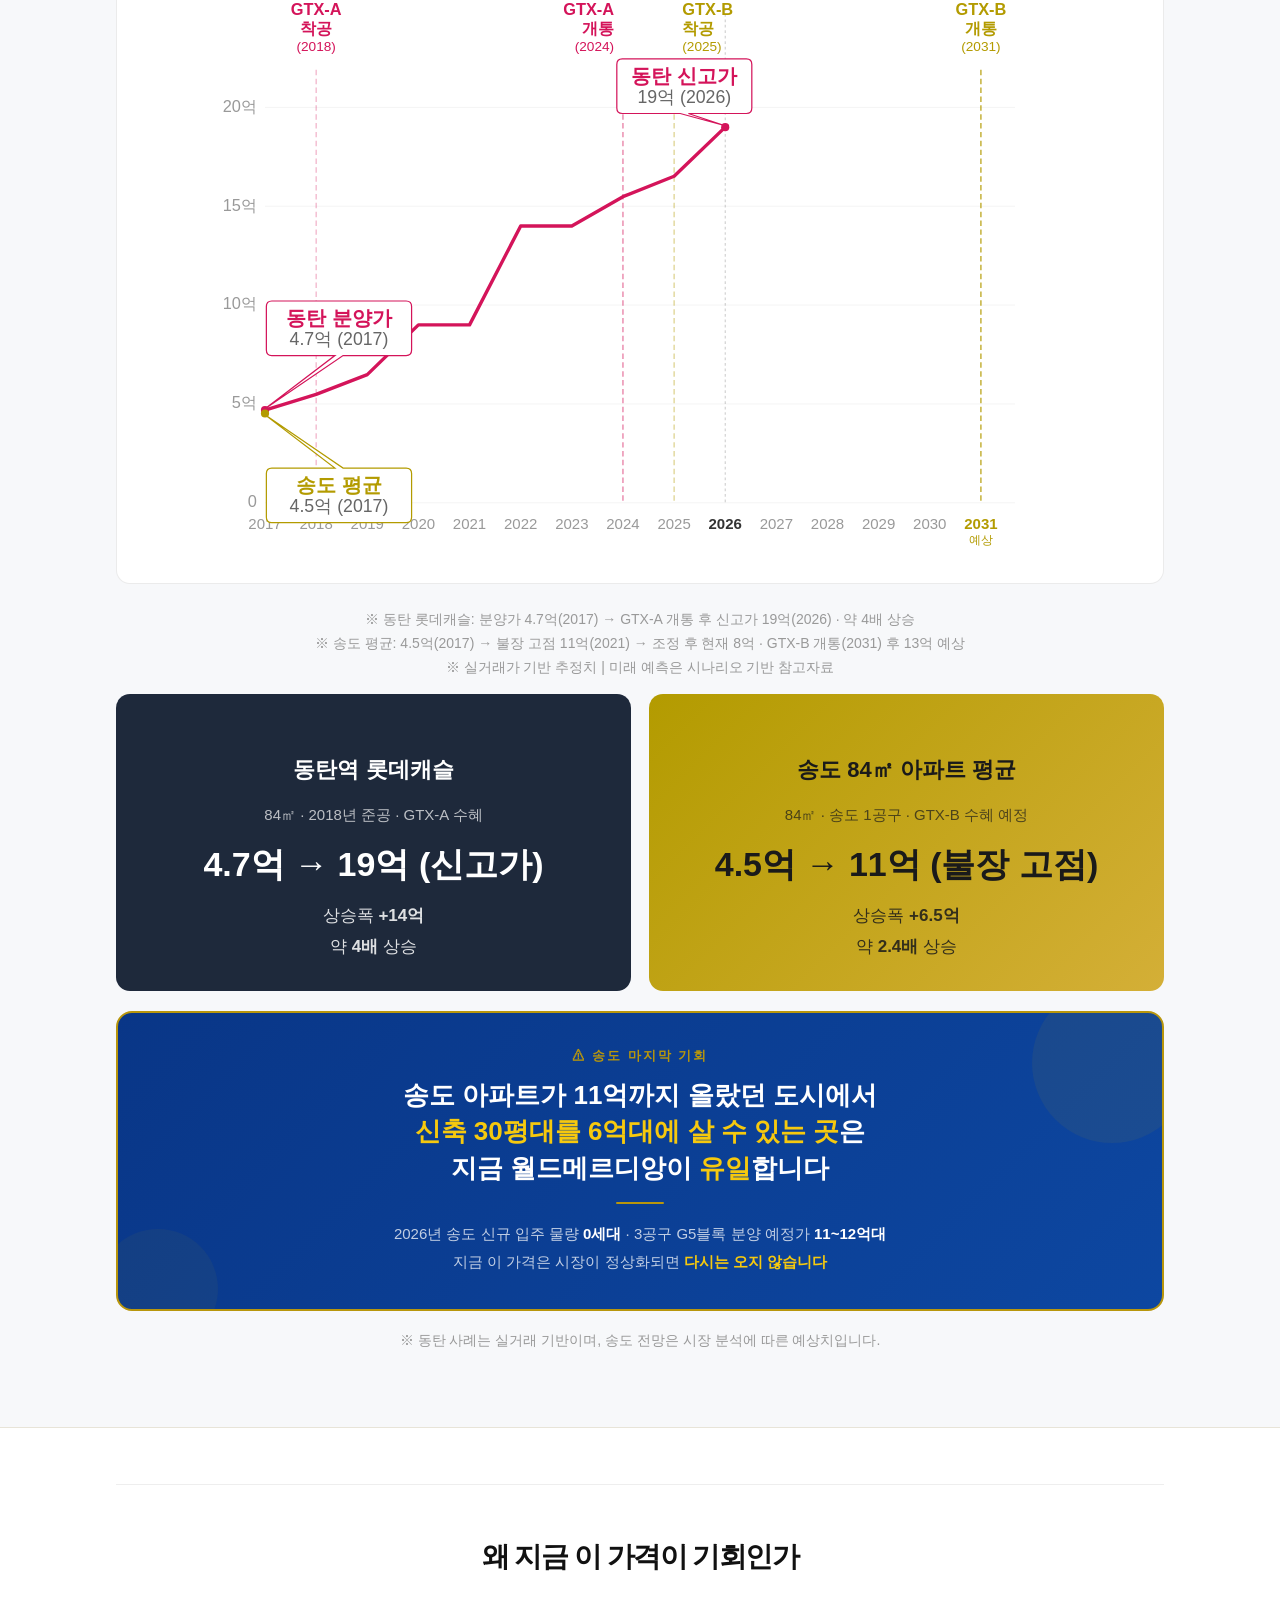
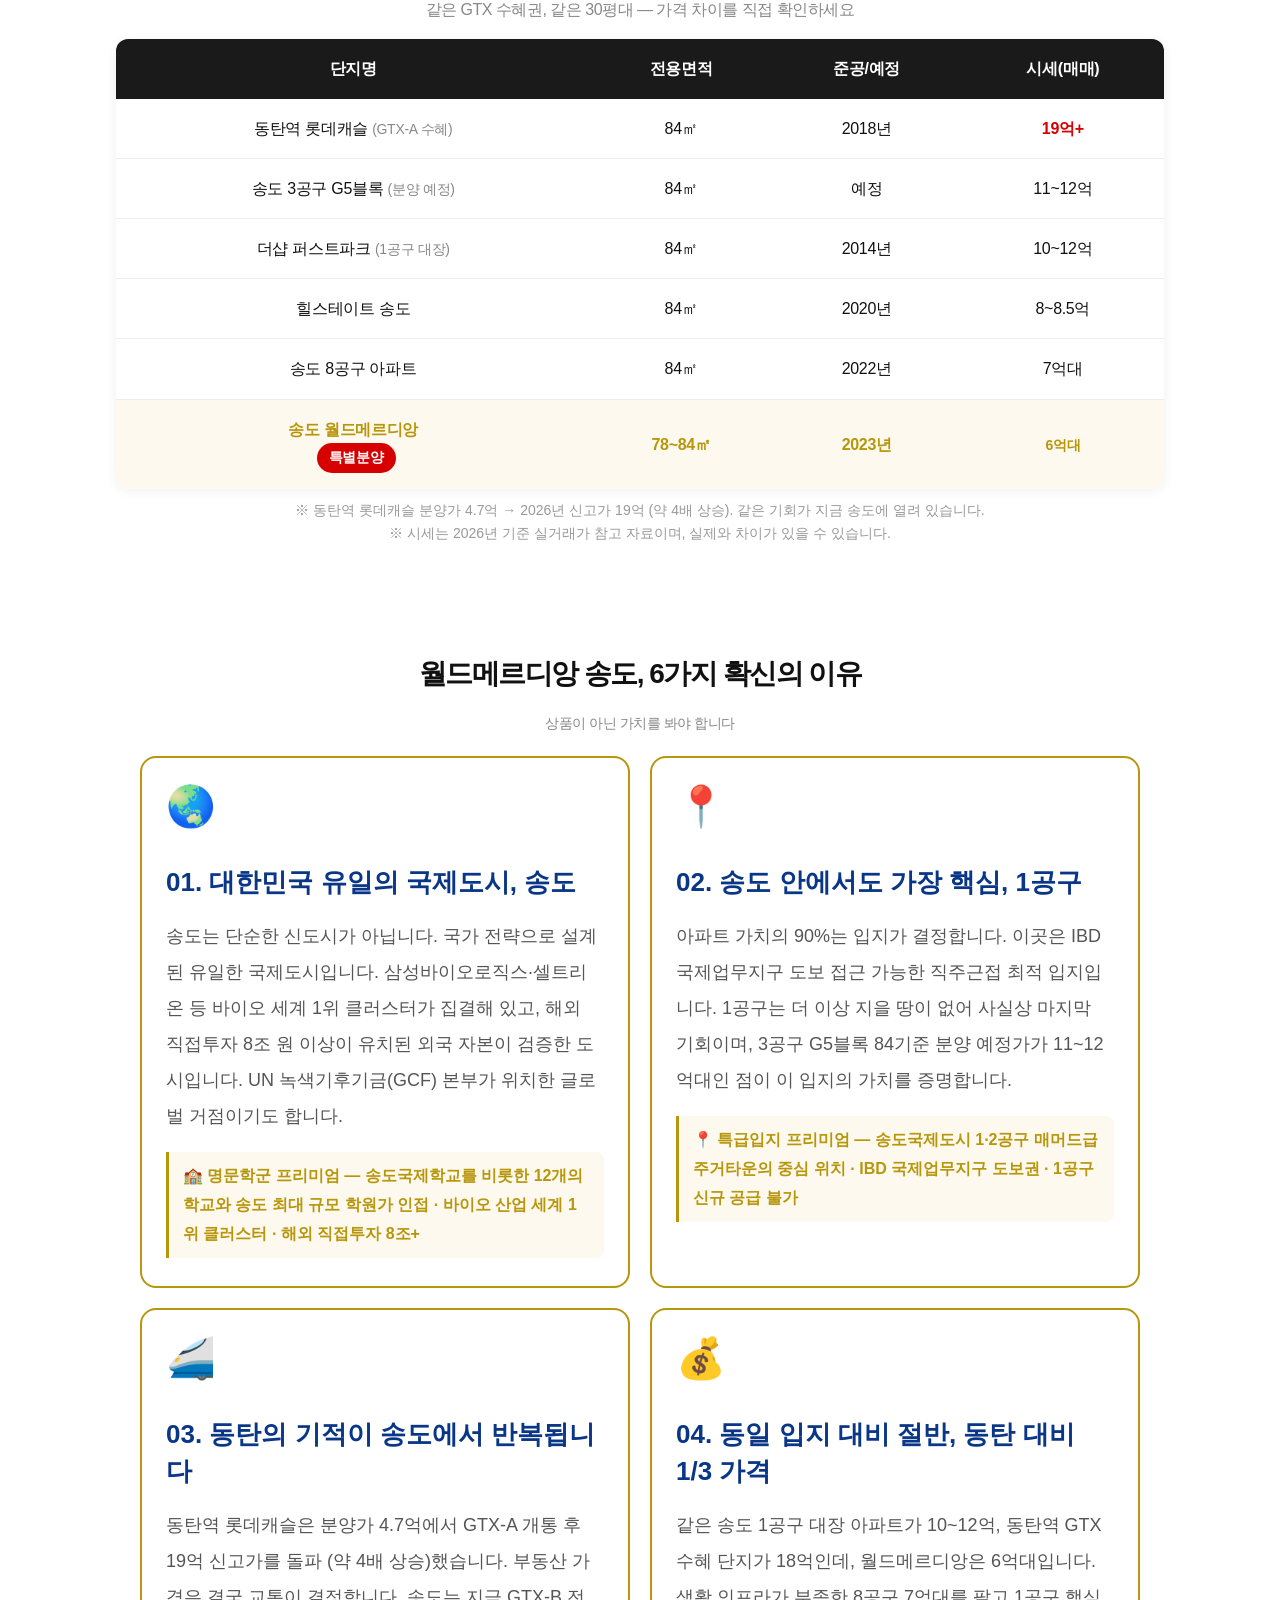
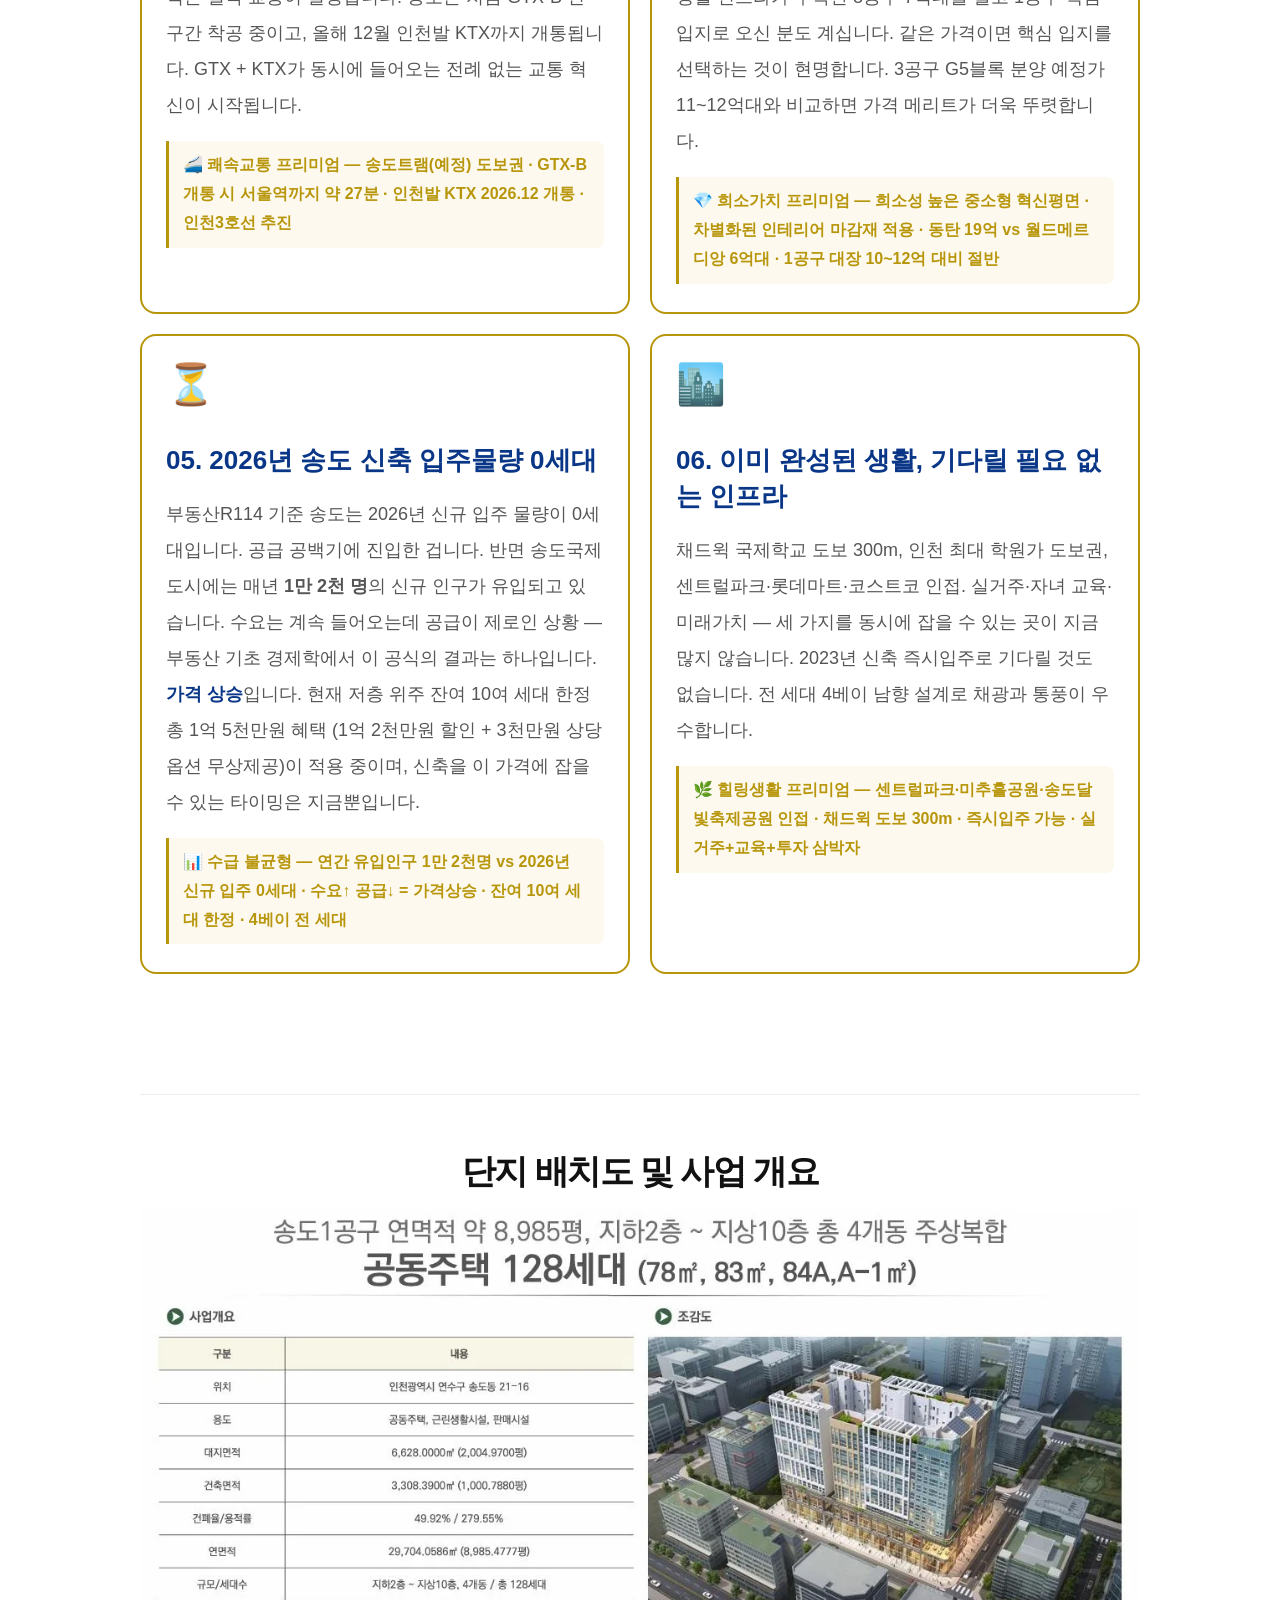
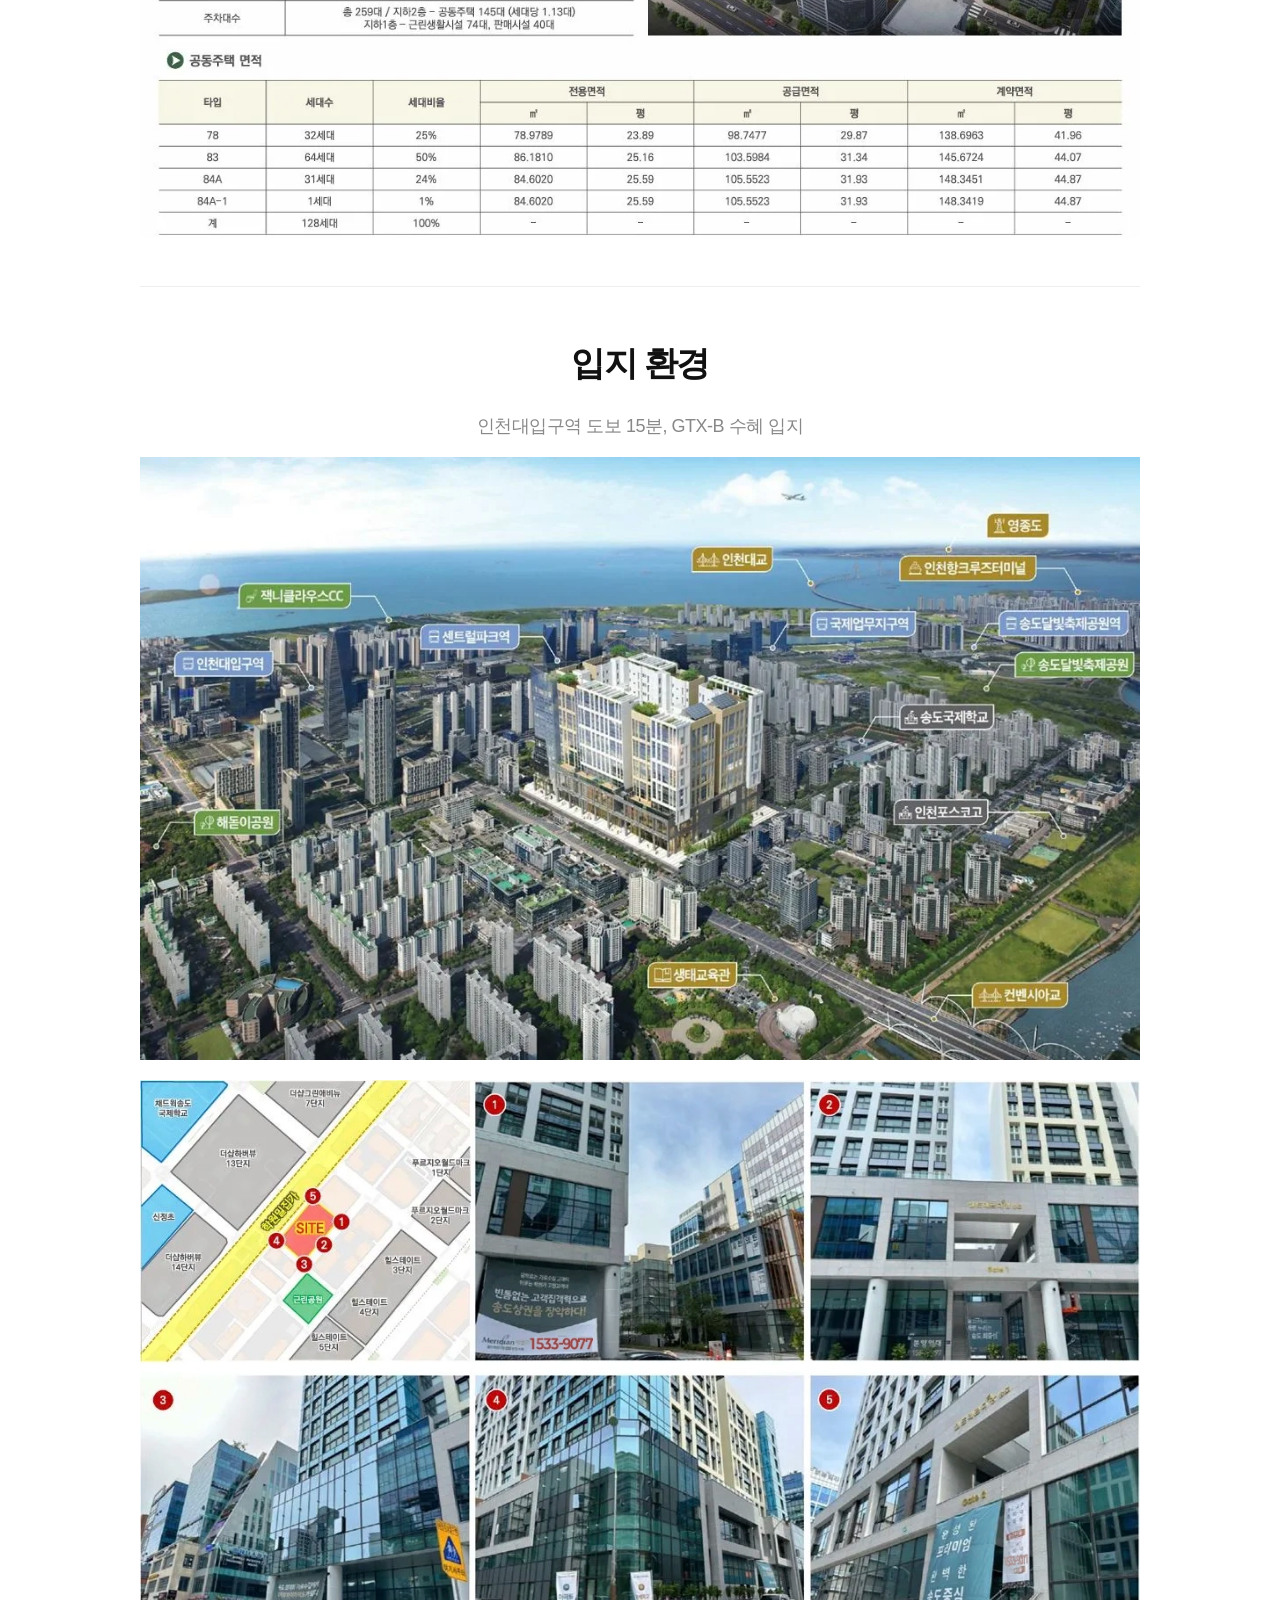
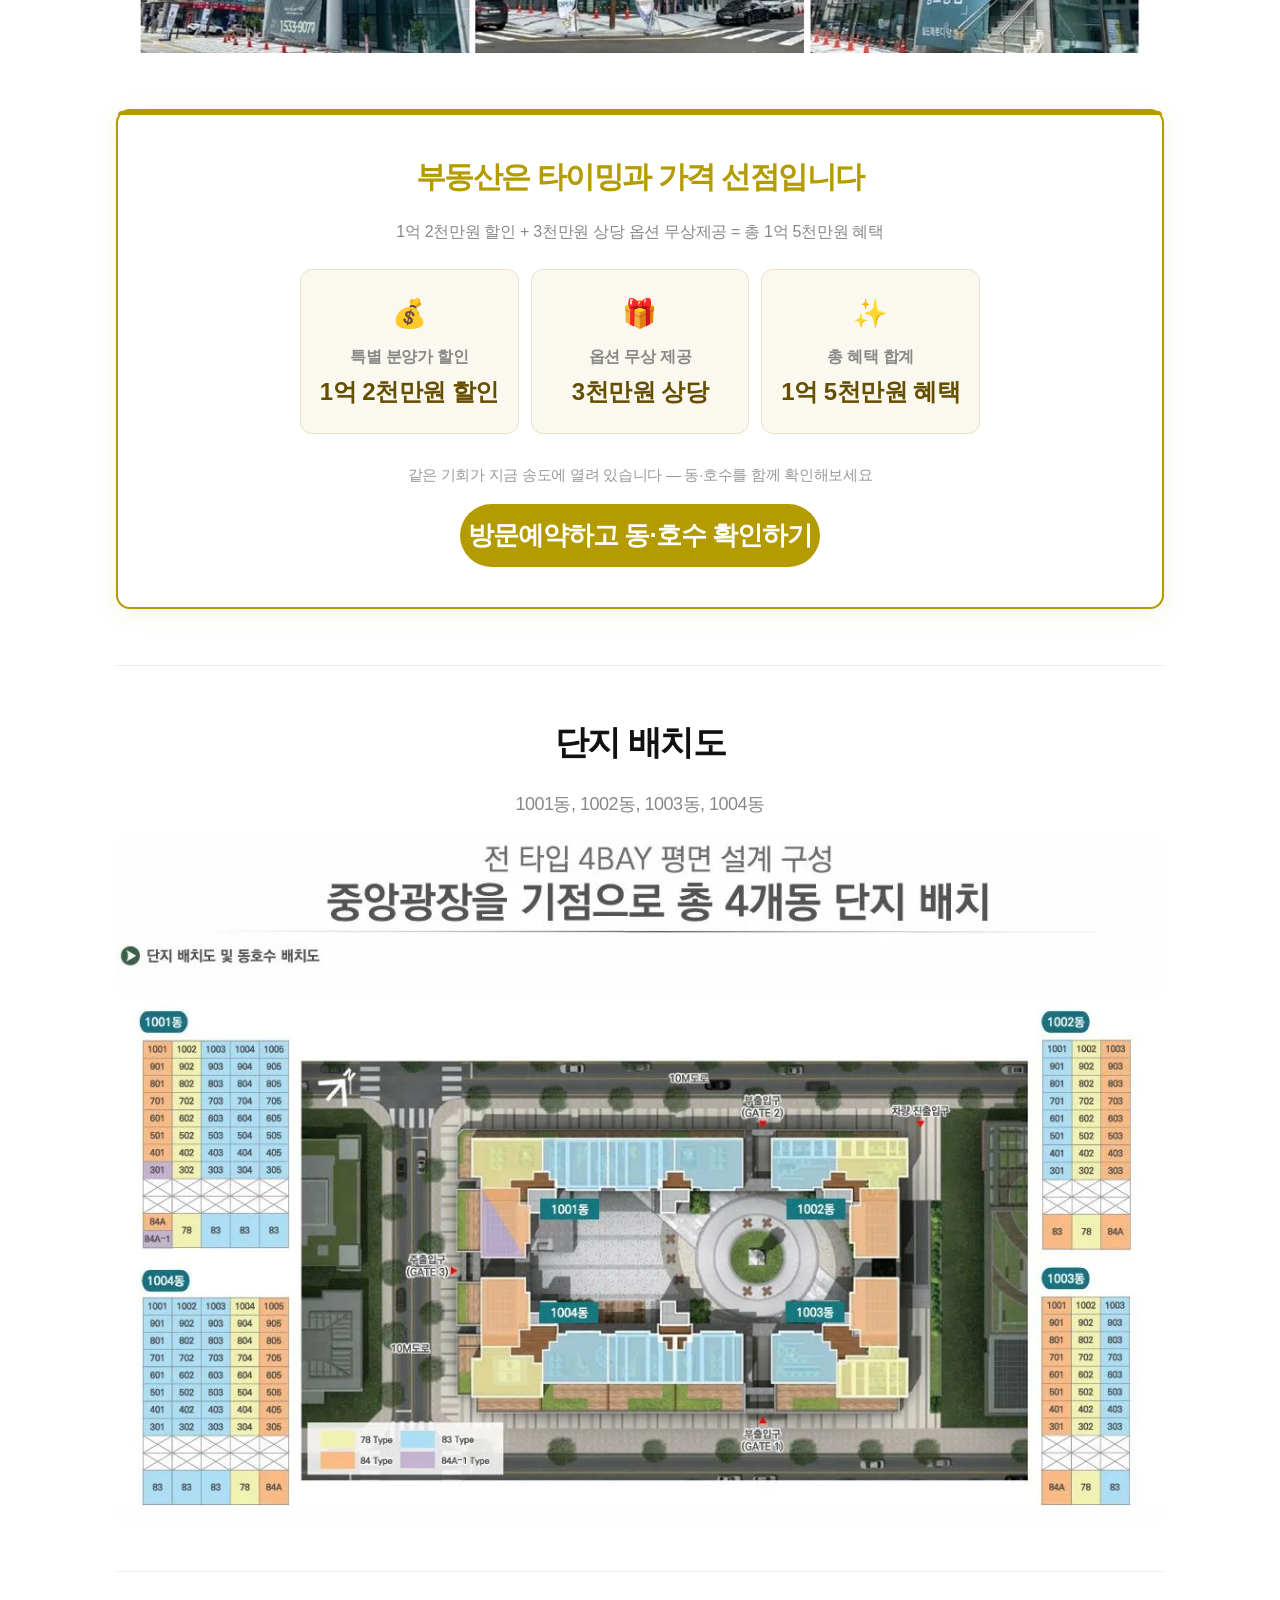
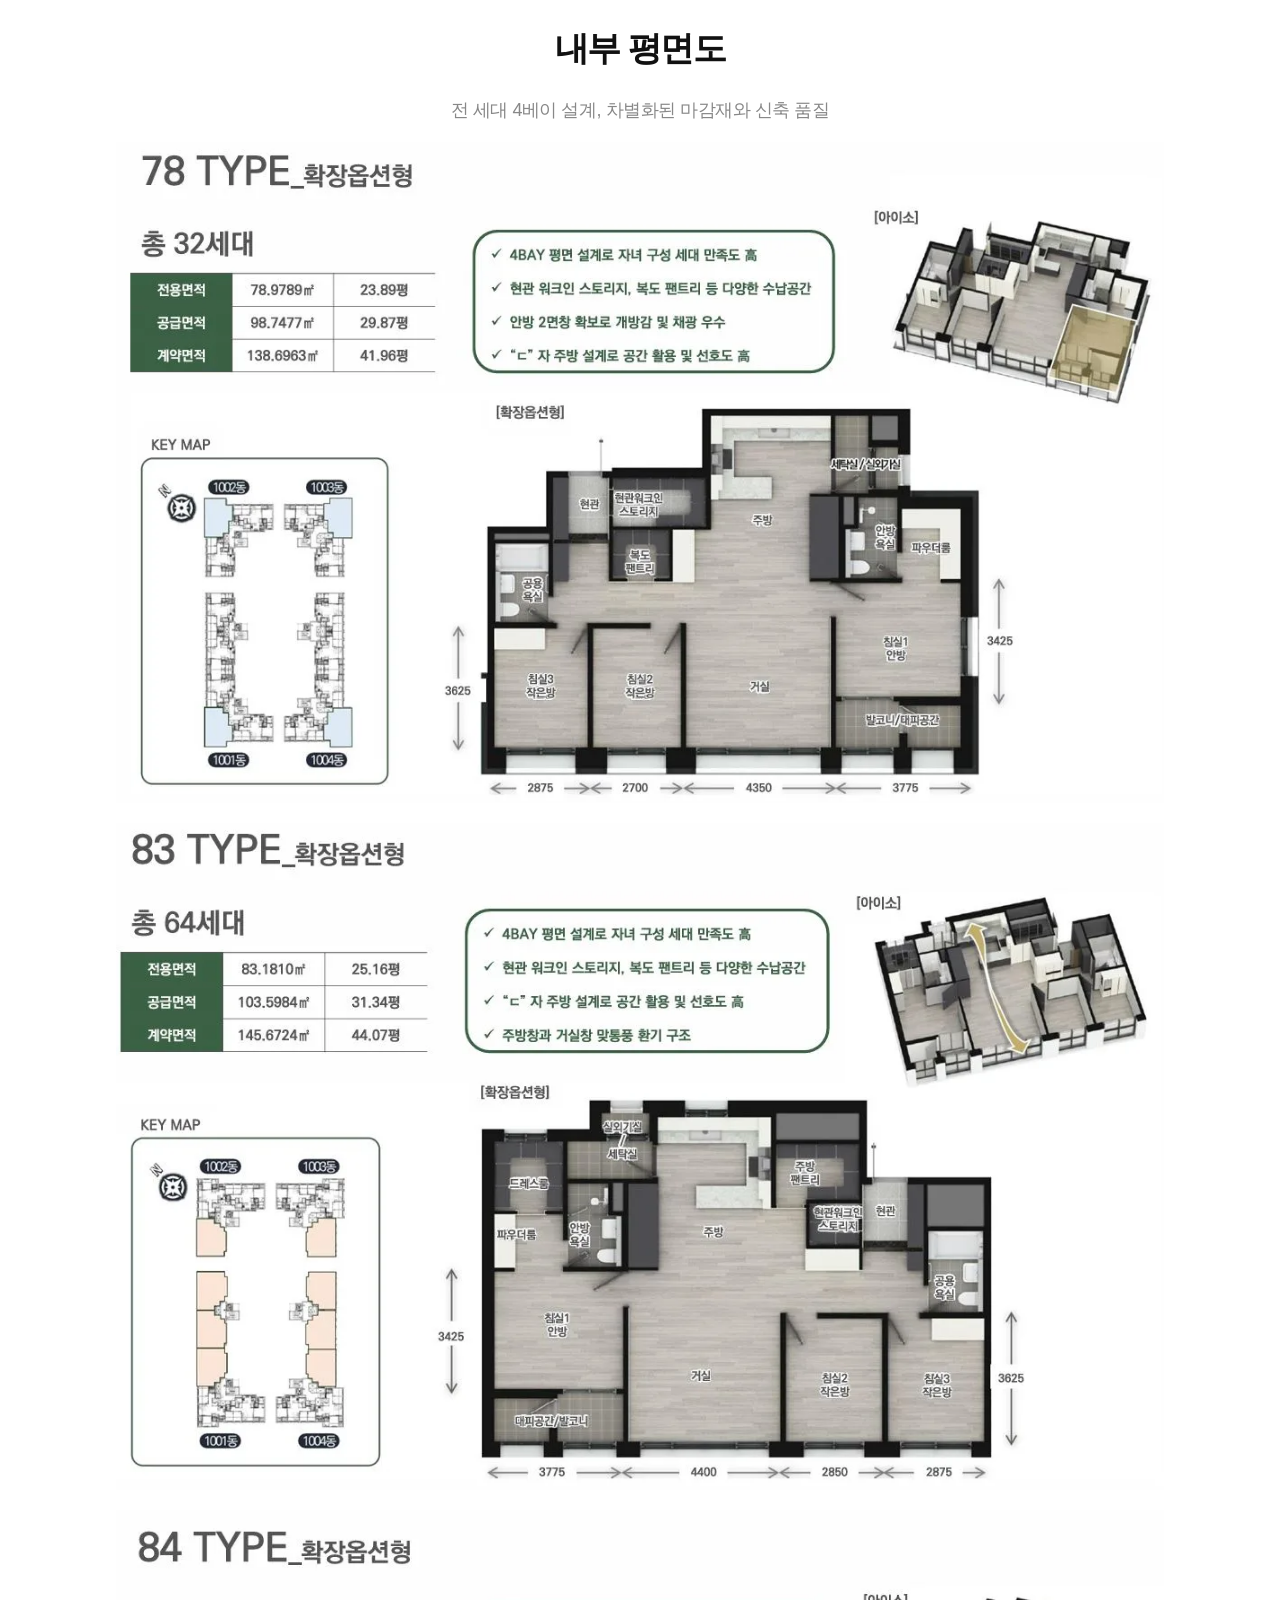
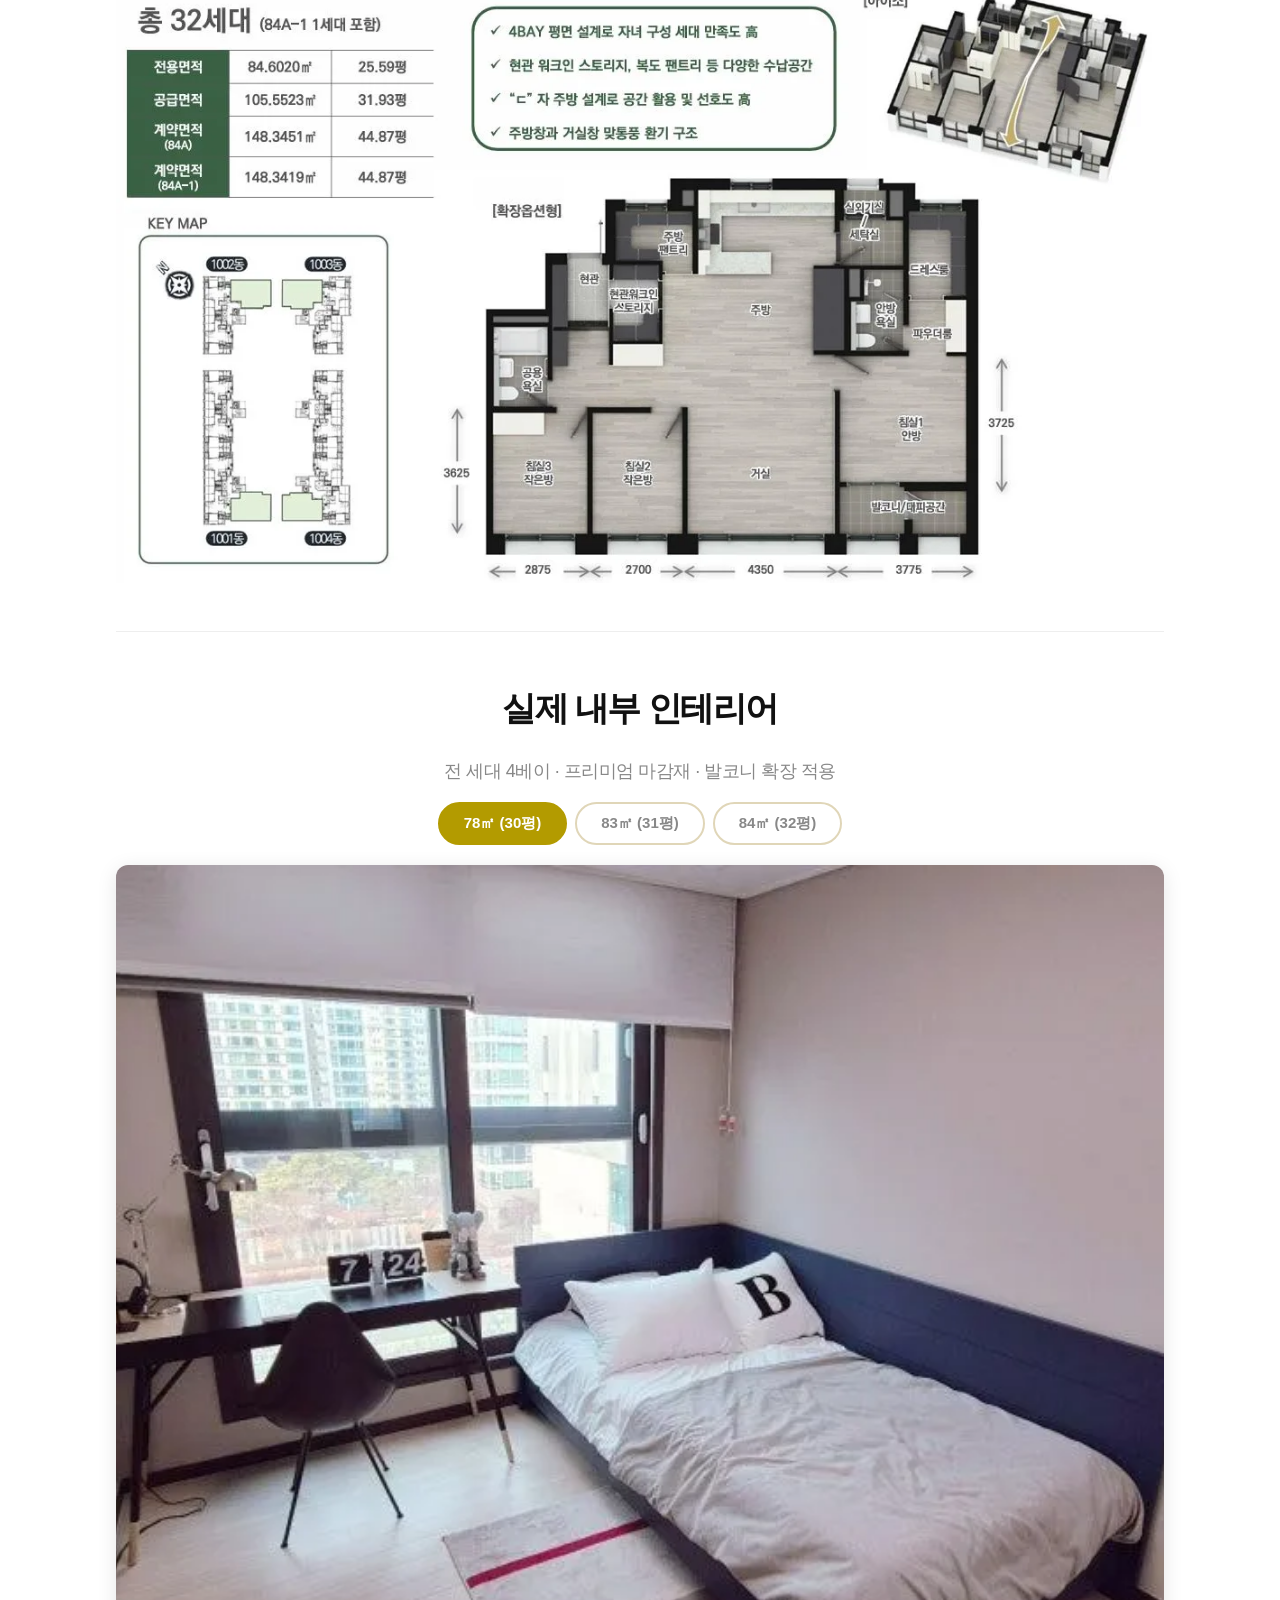
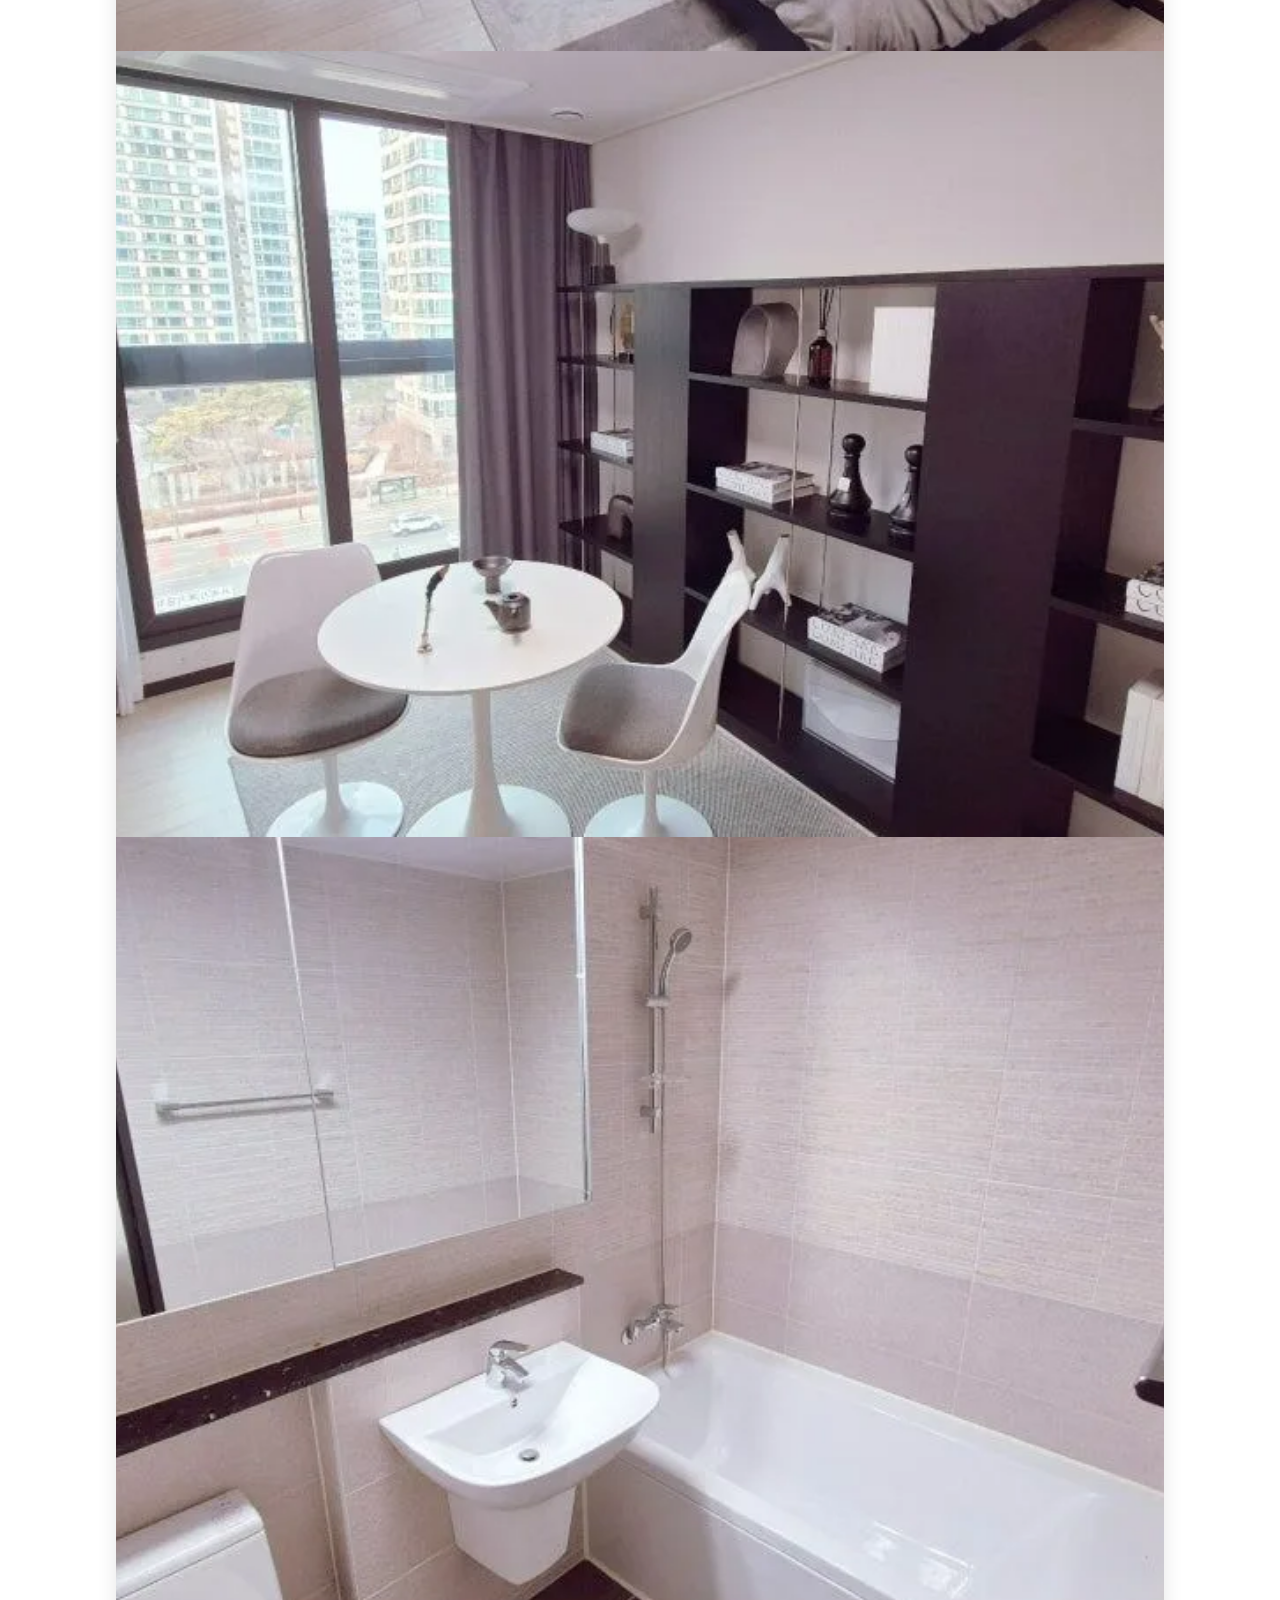
==== commit dfef5736: "테스트: 드래그힌트 월드메르디앙/송도/스크롤다운 흰색 텍스트 Co-Authored-By: Claude Opus 4.6 (1M context) <noreply@anthropic.co" ====
--- a/index-test.html
+++ b/index-test.html
@@ -356,8 +356,9 @@
     </div>
   </div>
   <div class="kv-drag-hint">
-    <span style="display:block;font-size:13px;font-weight:700;letter-spacing:2px;color:#fff;opacity:0.9;">월드메르디앙</span>
-    <span style="display:block;font-size:11px;font-weight:500;letter-spacing:3px;color:#b8960c;margin-top:2px;">송도</span>
+    <span style="display:block;font-size:13px;font-weight:700;letter-spacing:2px;color:#fff;">월드메르디앙</span>
+    <span style="display:block;font-size:13px;font-weight:700;letter-spacing:2px;color:#fff;margin-top:4px;">송도</span>
+    <span style="display:block;font-size:11px;font-weight:400;letter-spacing:1px;color:#fff;margin-top:6px;opacity:0.7;">스크롤다운하세요</span>
   </div>
   <div class="scroll-down-indicator">
     <div class="scroll-down-circle">
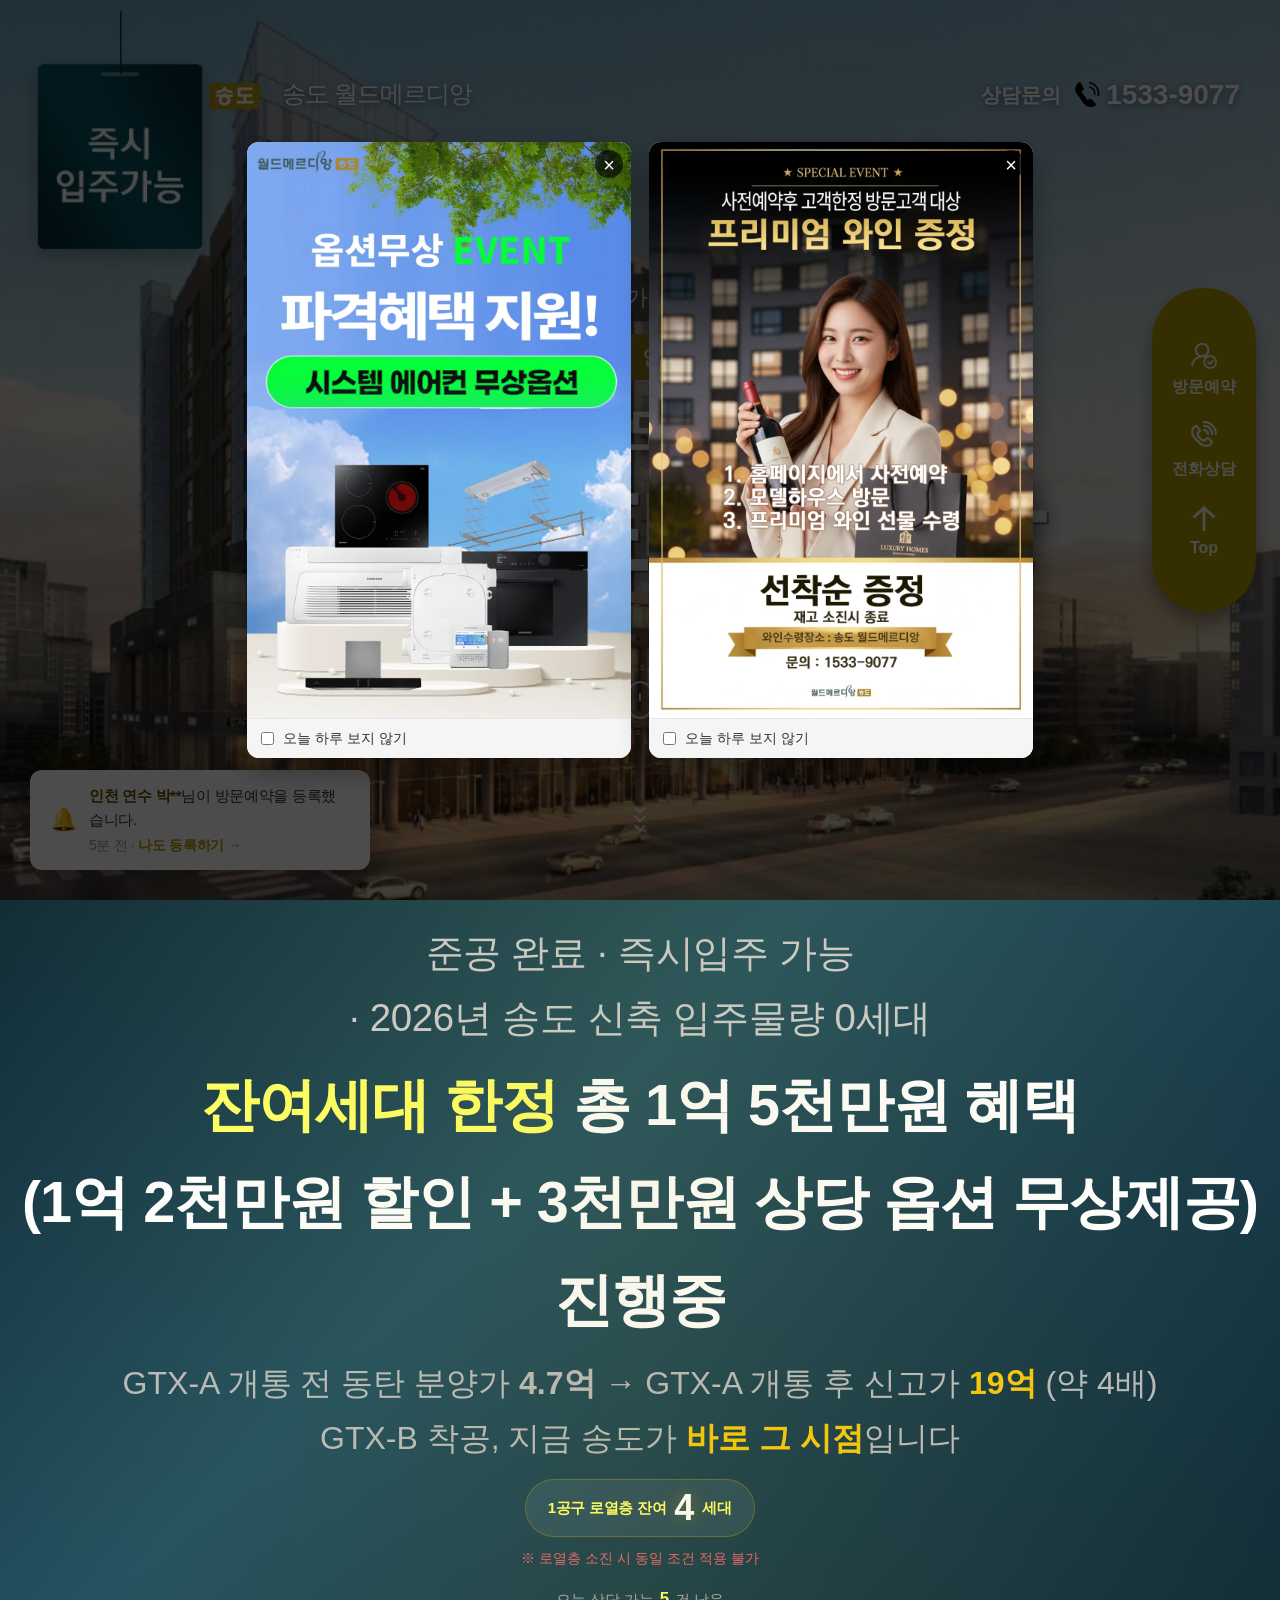
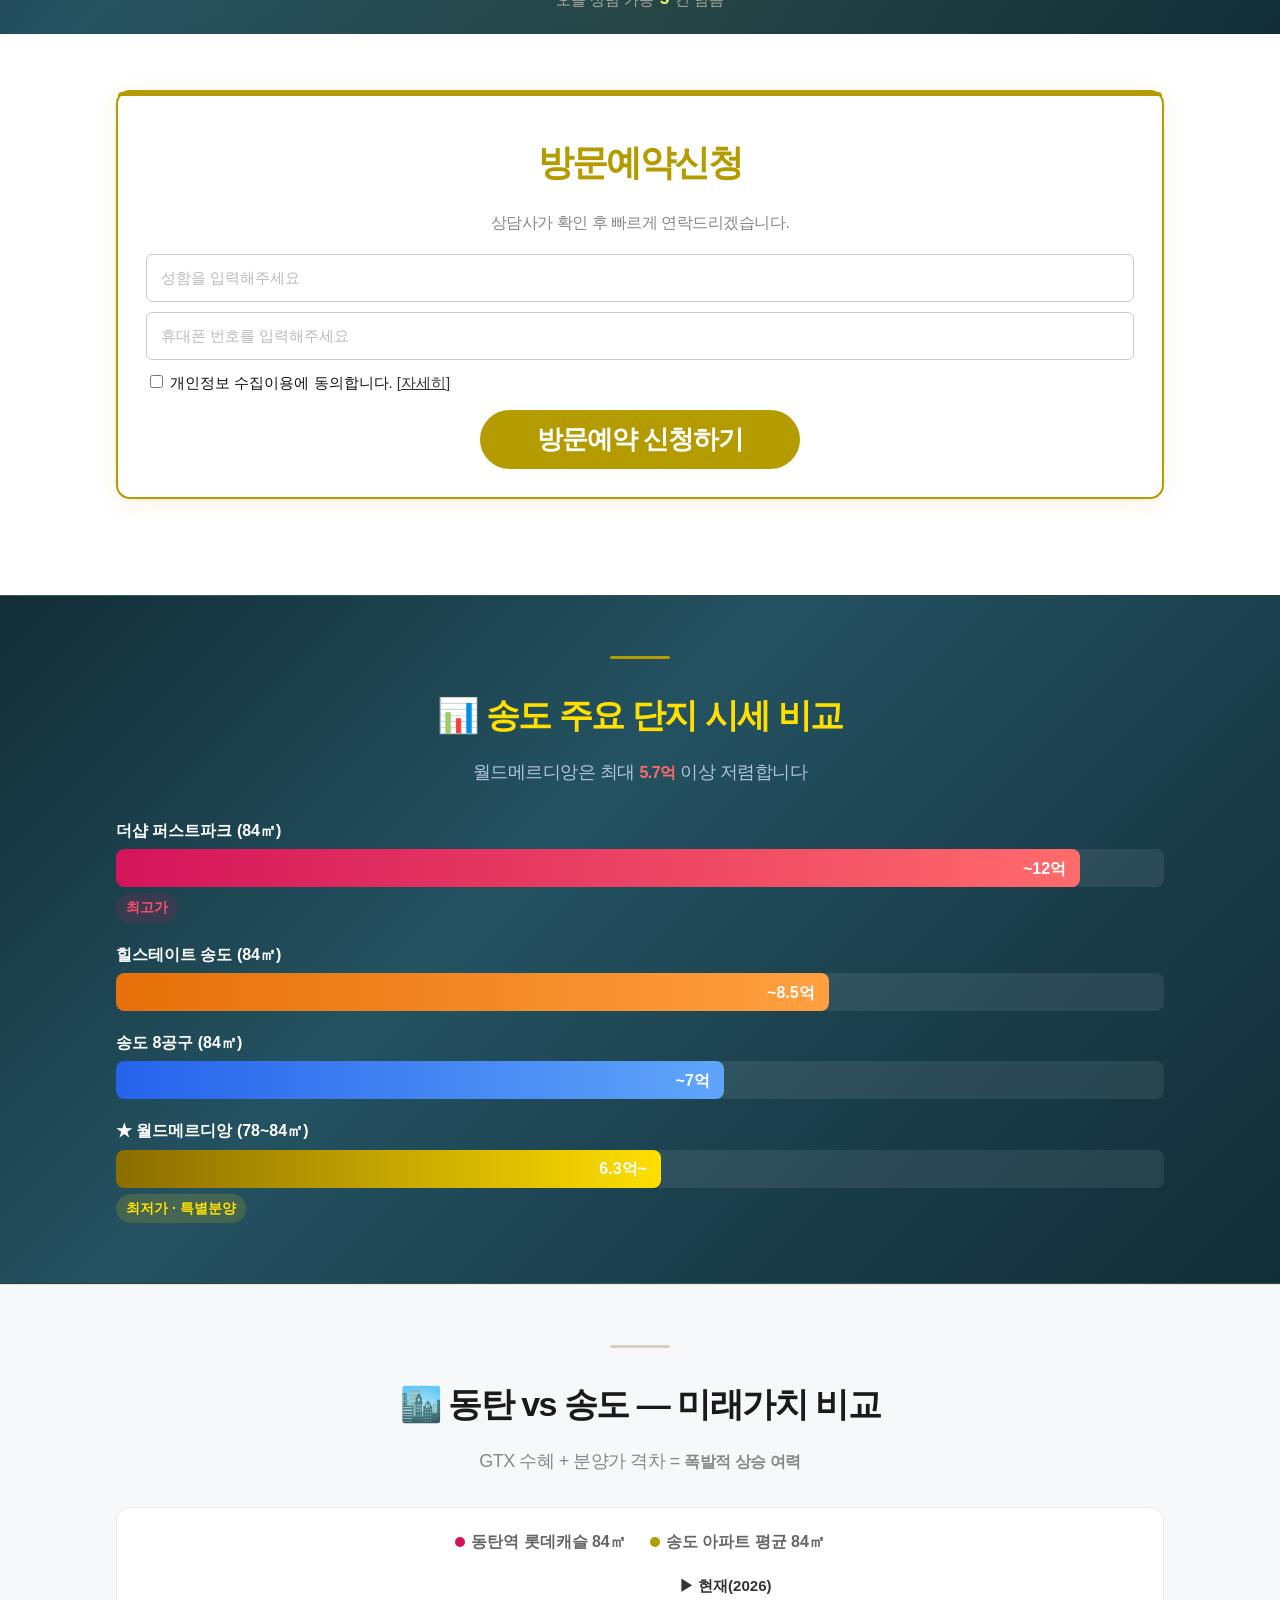
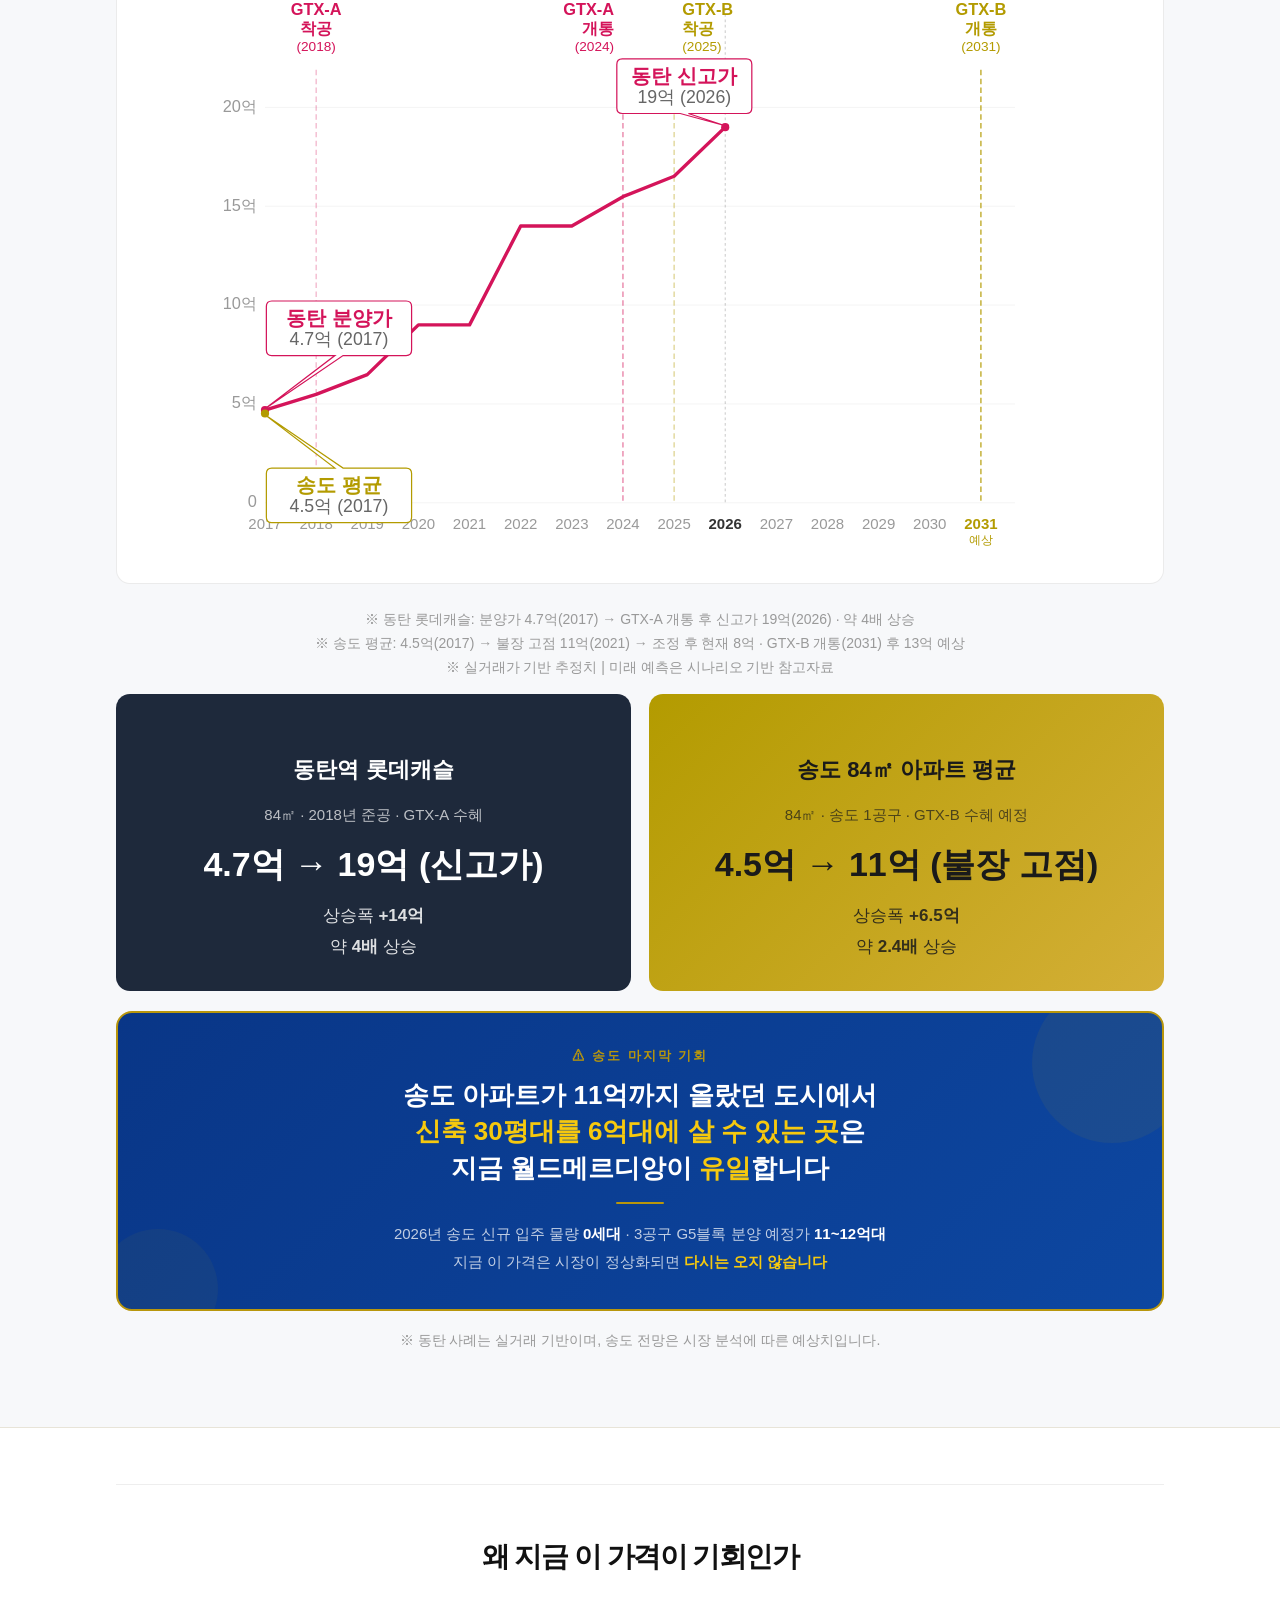
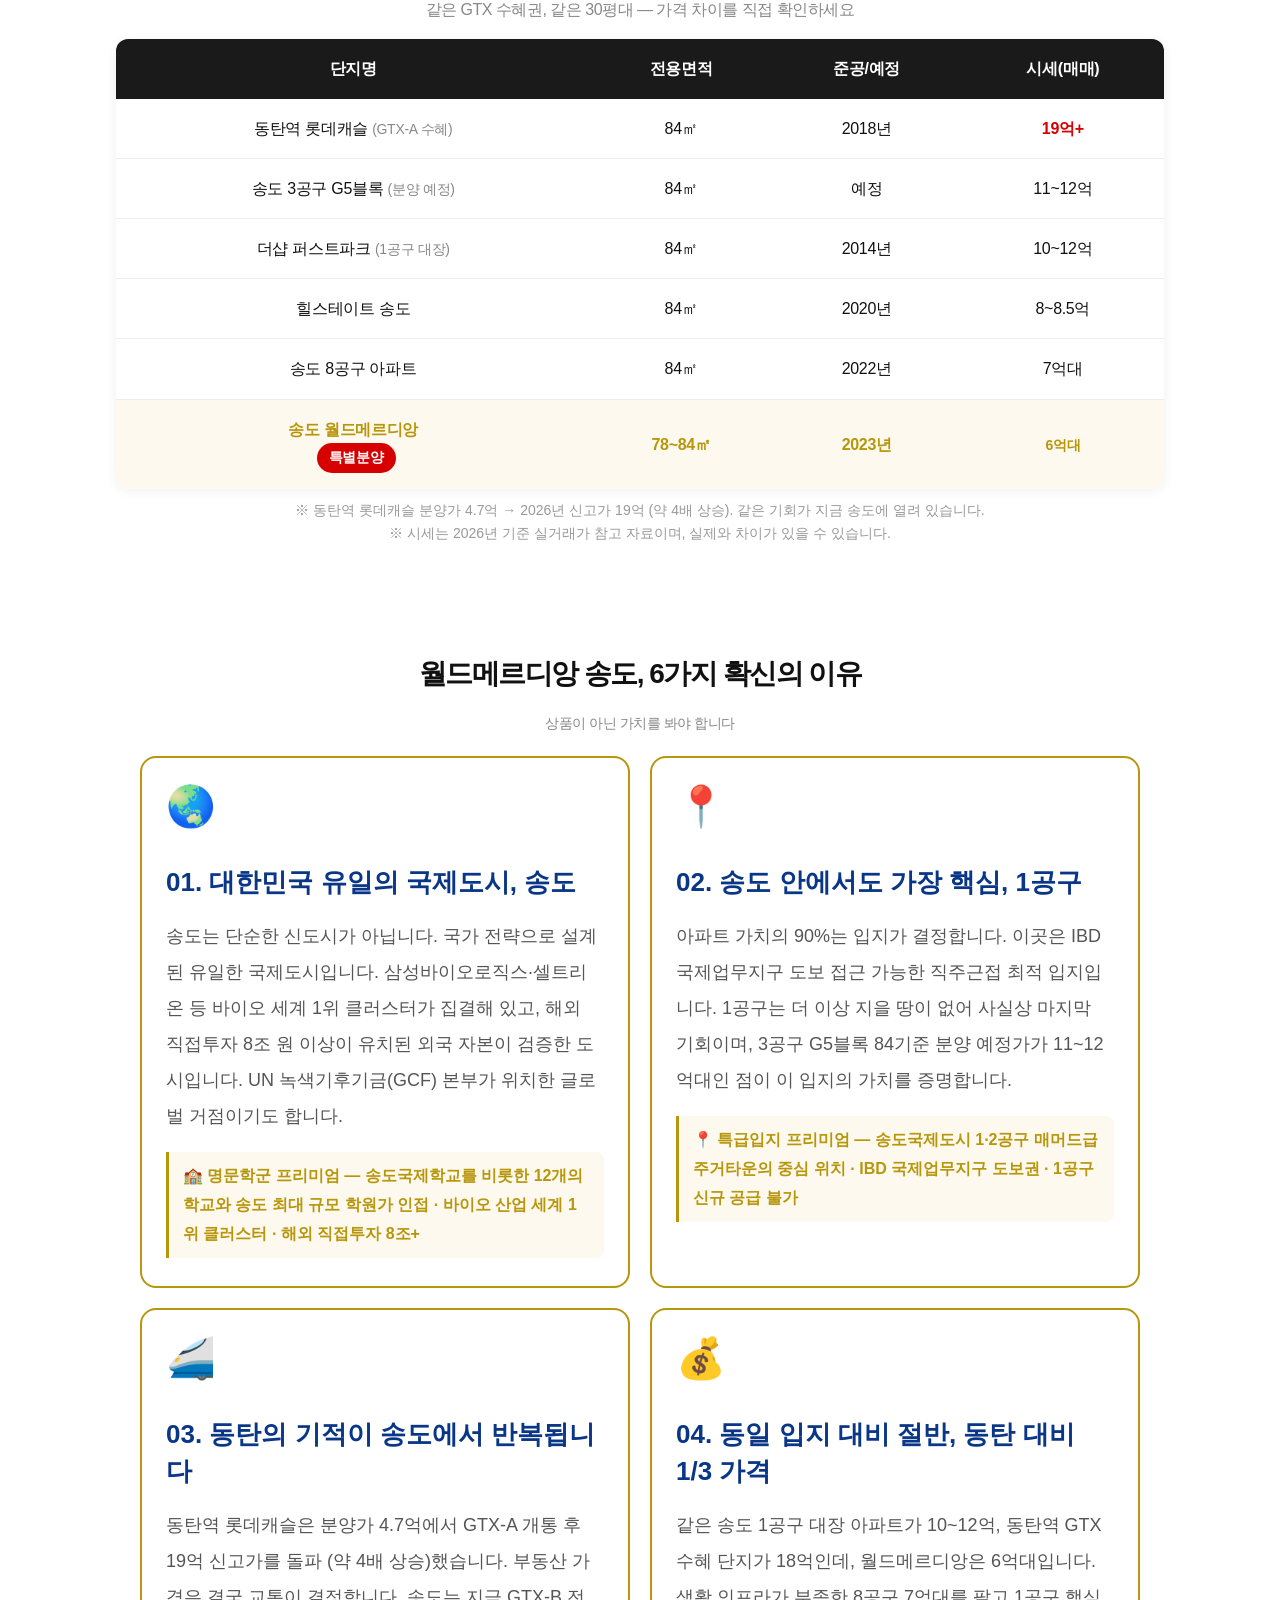
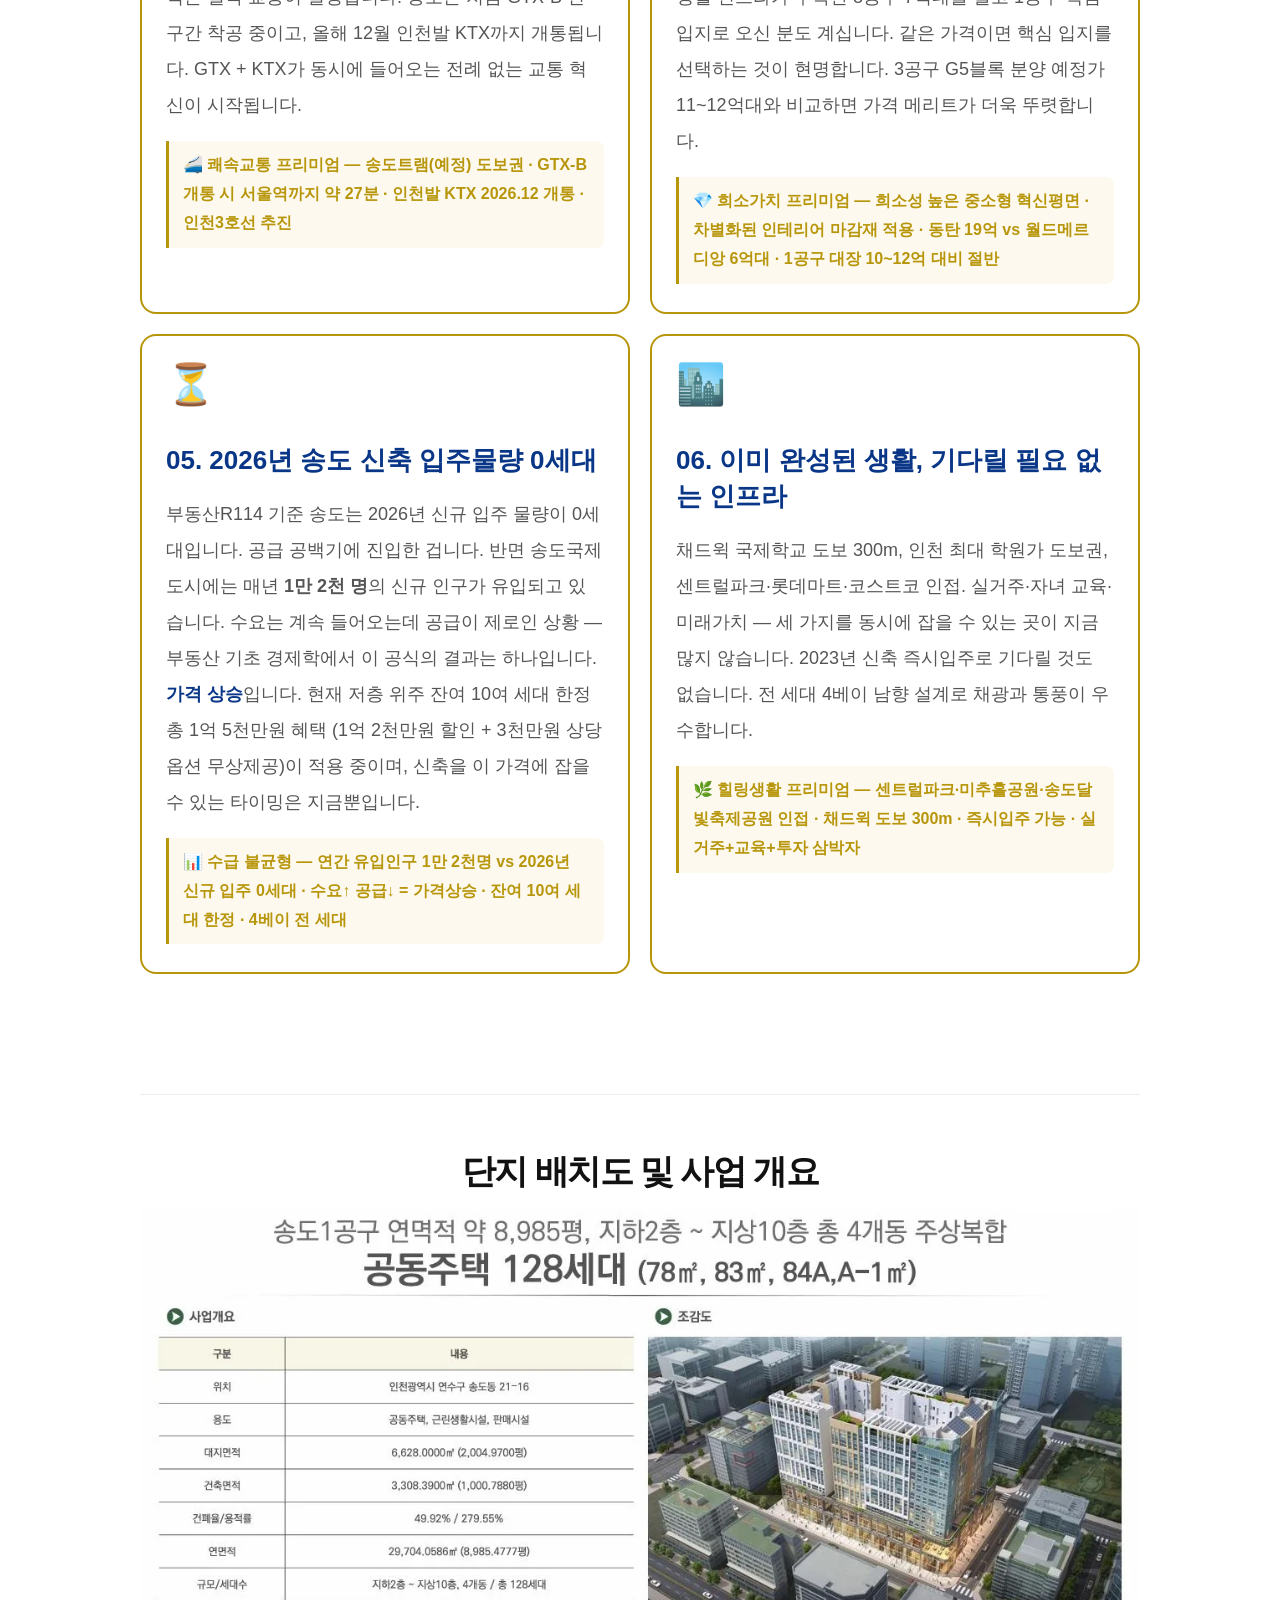
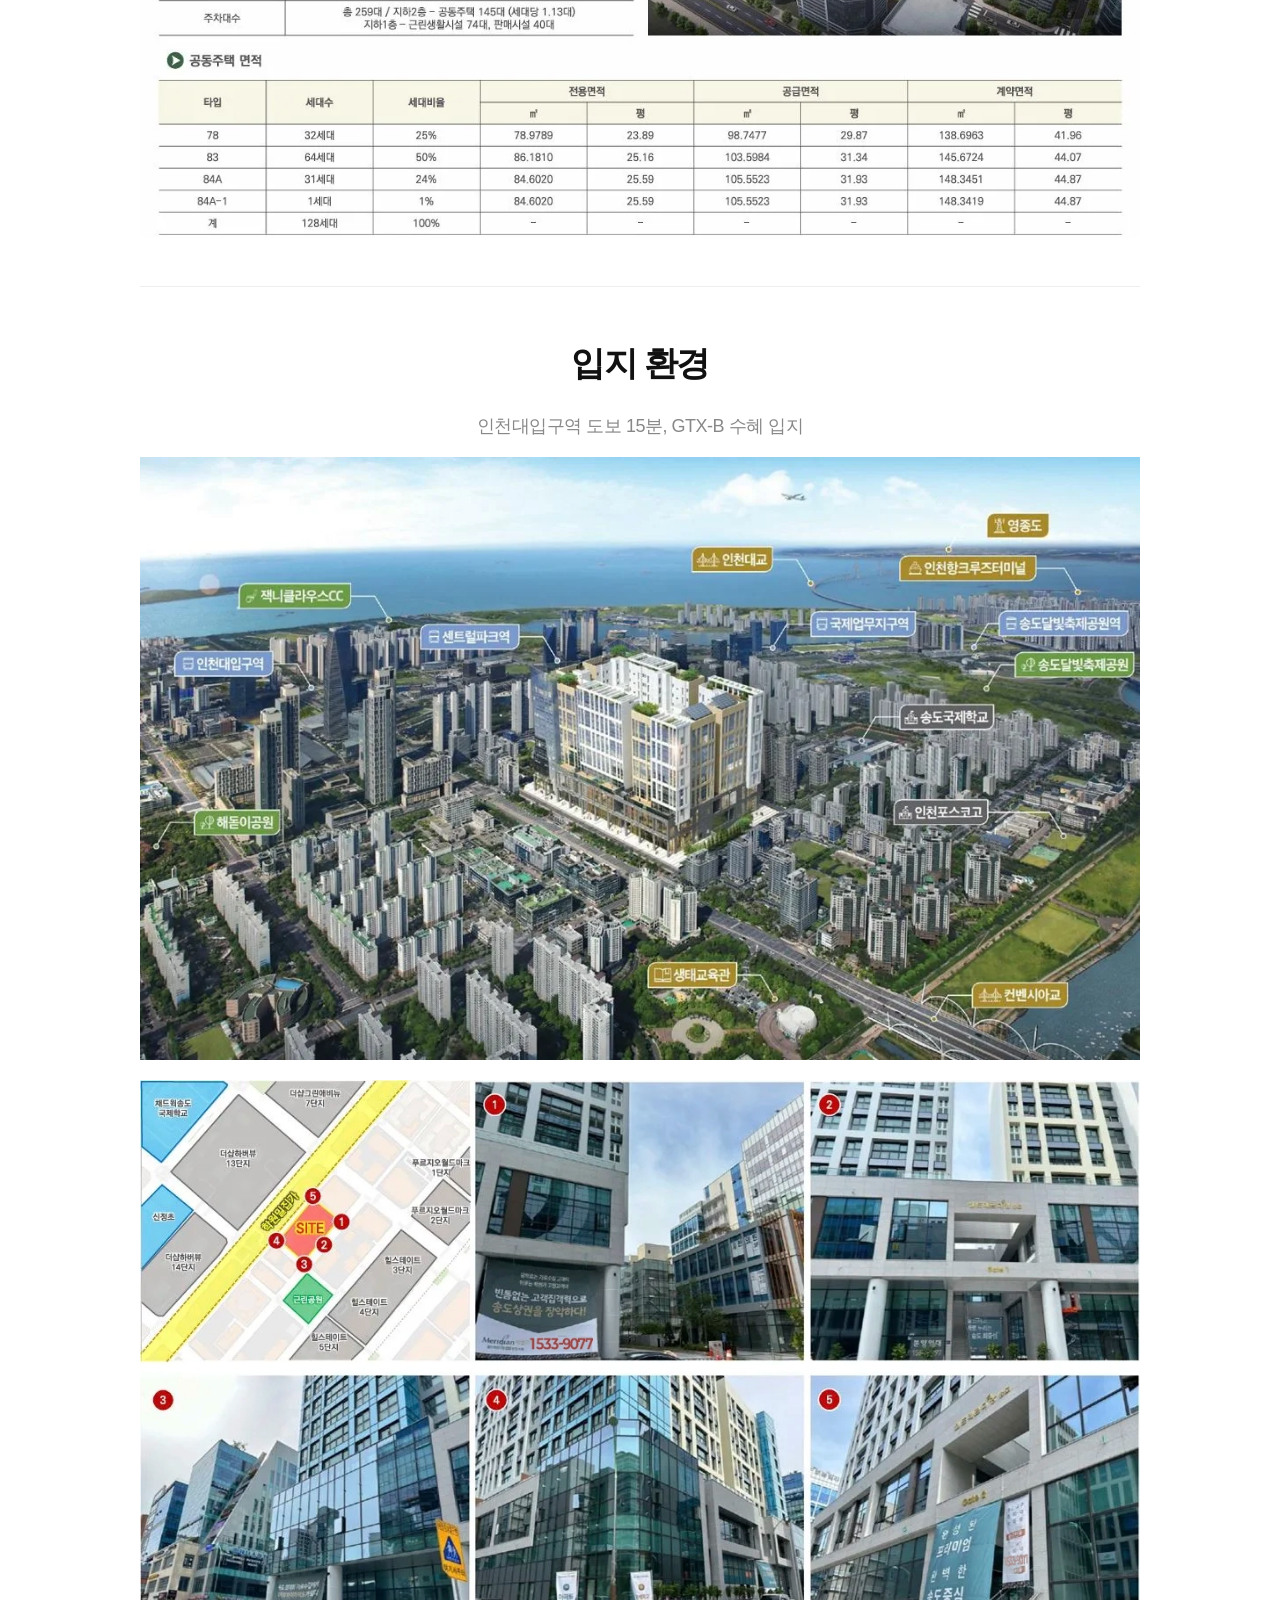
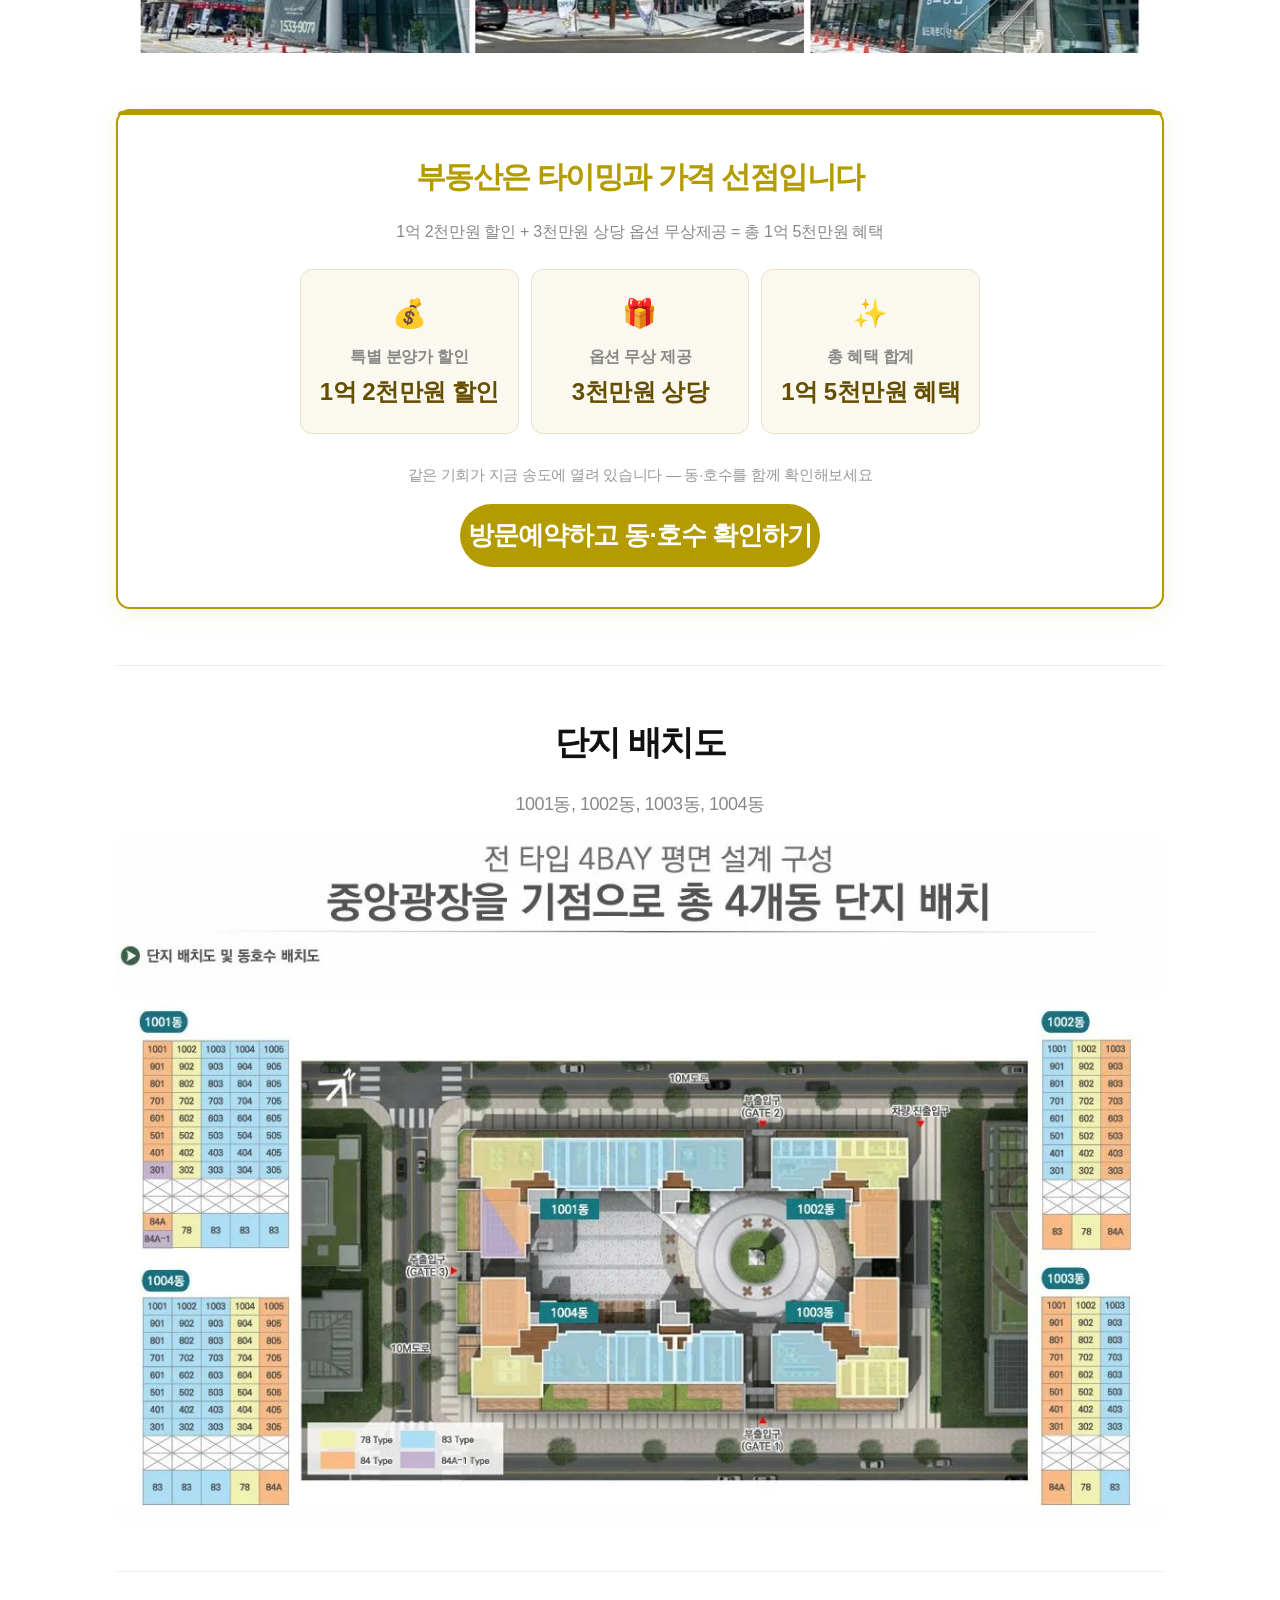
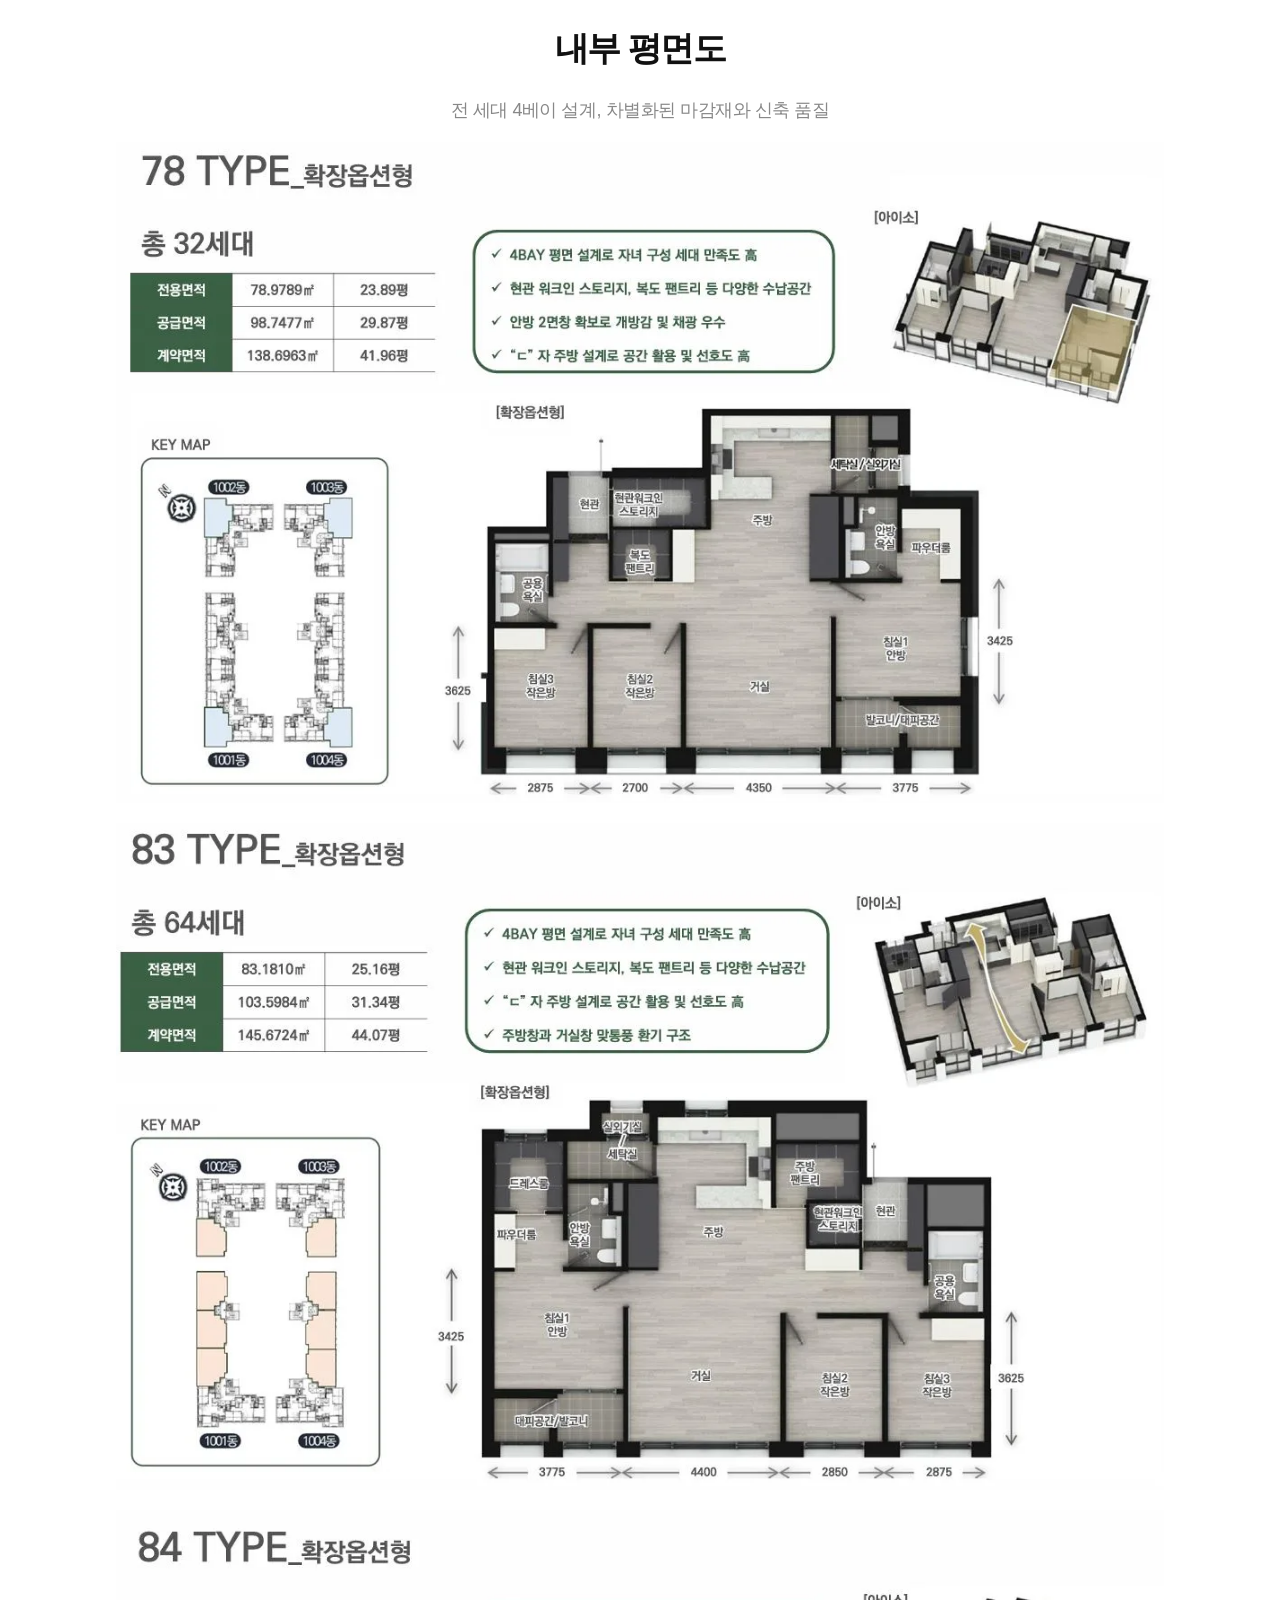
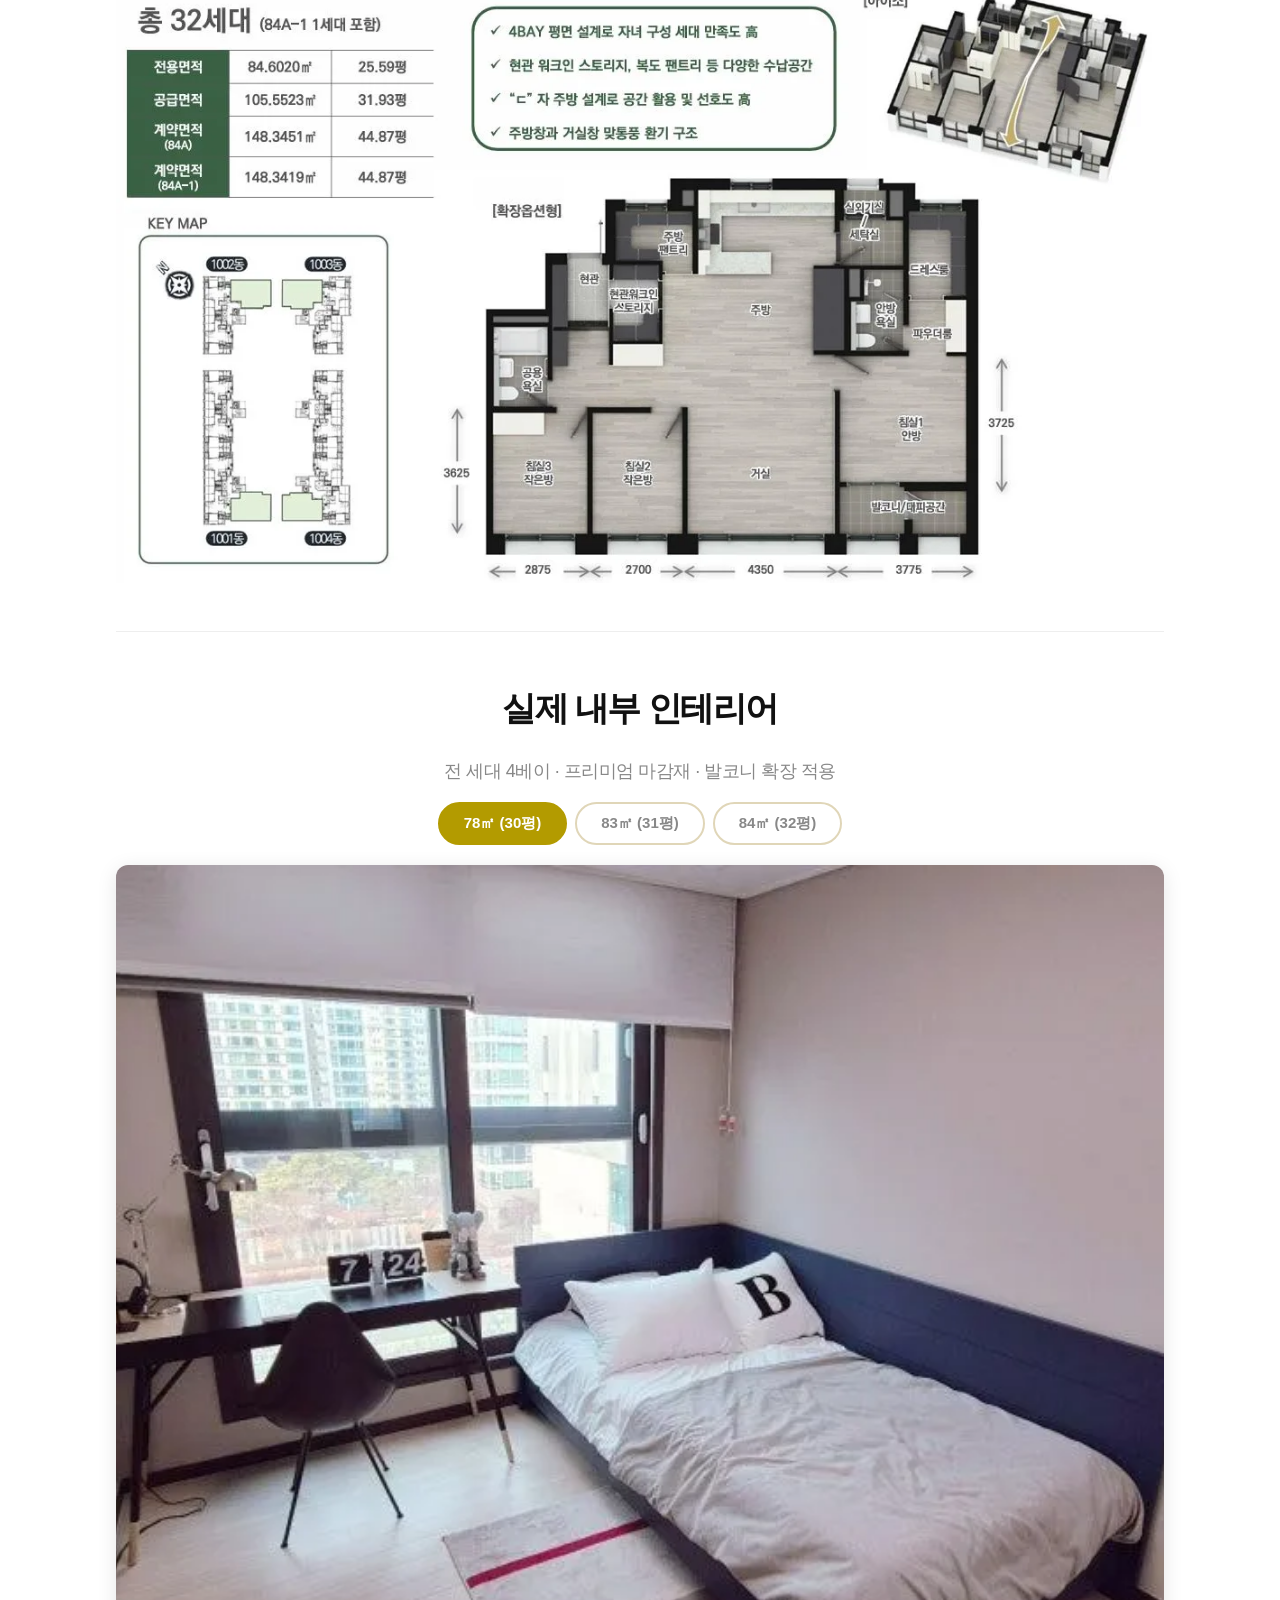
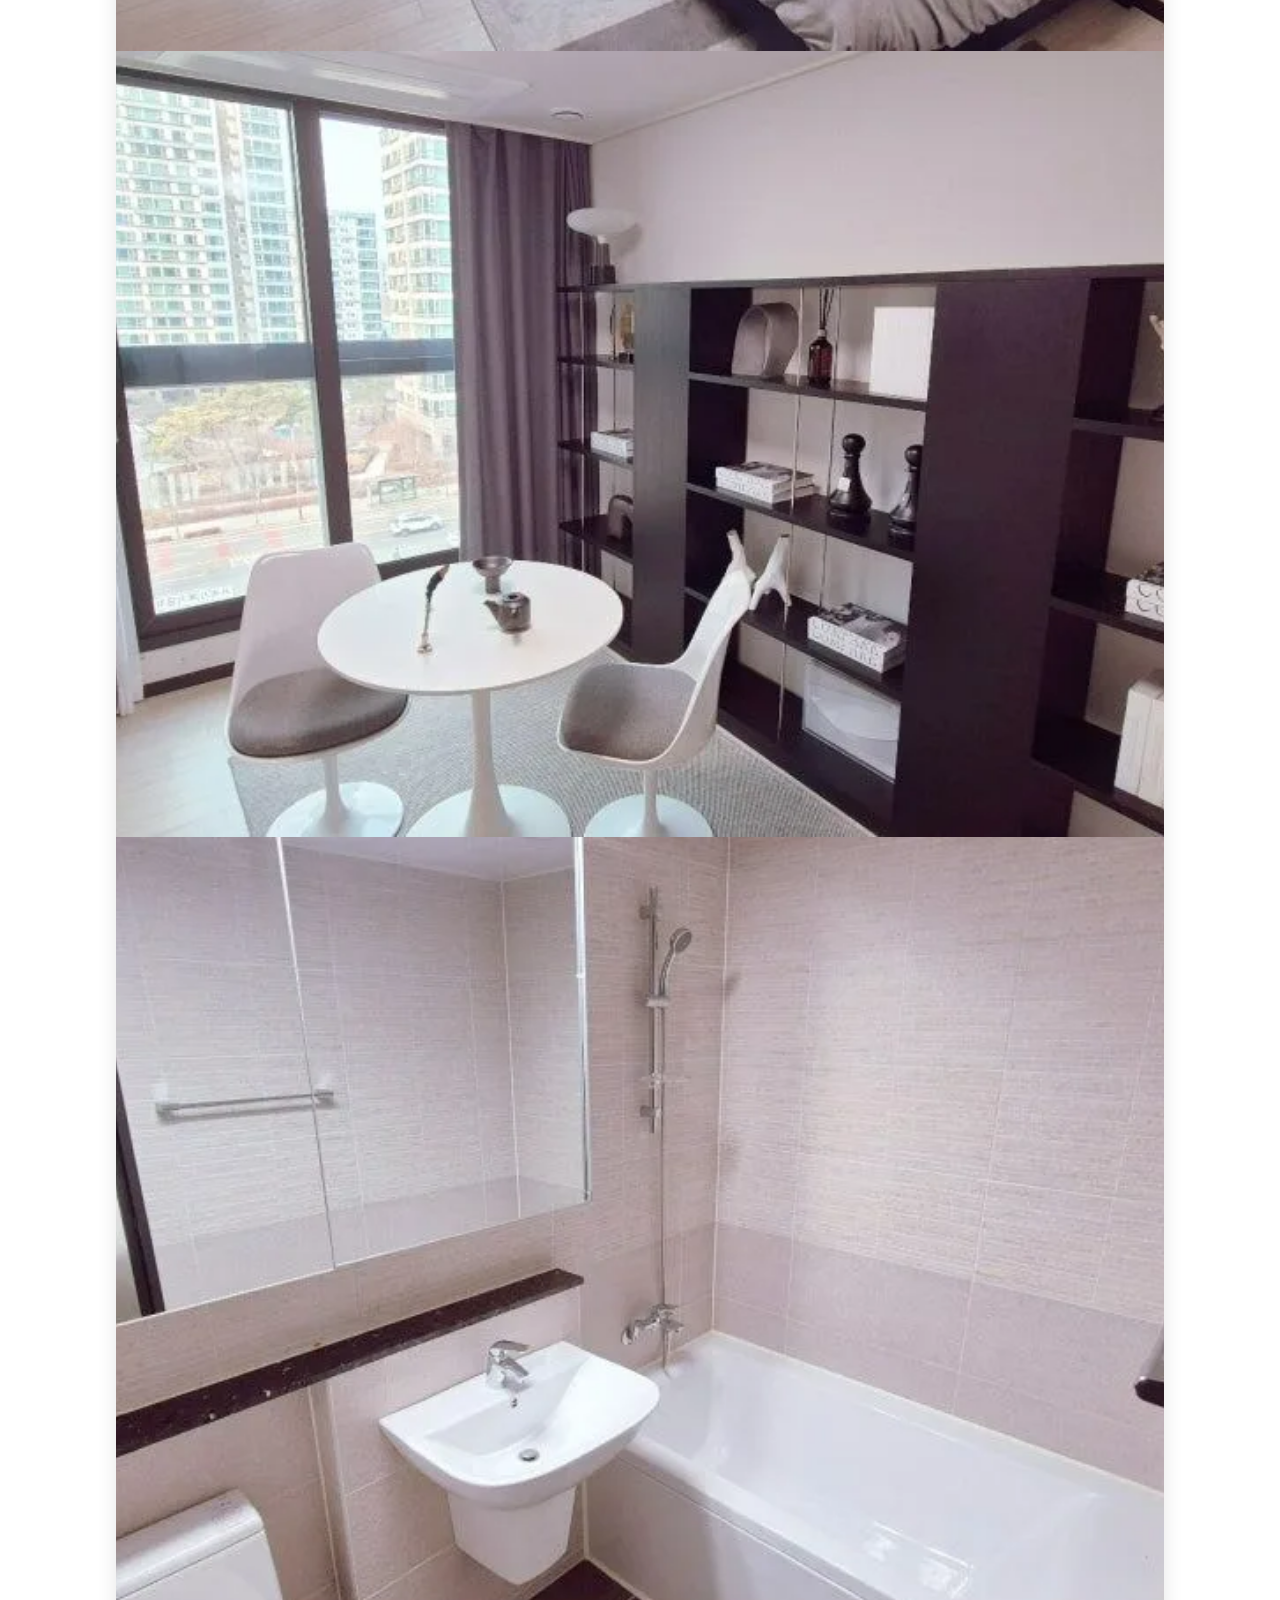
==== commit 05426ff0: "테스트: 시장섹션 버튼 여백 추가 + 하단 폼으로 이동 Co-Authored-By: Claude Opus 4.6 (1M context) <noreply@anthropic.com>" ====
--- a/index-test.html
+++ b/index-test.html
@@ -841,8 +841,8 @@
     <p class="lp-benefit-cta-sub" id="marketSub"></p>
     <div class="market-point" id="marketBody"></div>
     <div id="marketClosing" style="margin-top:24px;padding:20px 24px;border-left:4px solid #b8960c;background:rgba(184,150,12,0.08);border-radius:0 8px 8px 0;font-size:16px;color:#f6c90e;font-weight:700;line-height:1.9;opacity:0;transition:opacity 0.6s;"></div>
-    <div class="lp-benefit-cta-bottom" id="marketCta" style="opacity:0;transition:opacity 0.6s;">
-      <button type="button" class="lp-submit-btn js-scroll-to-register">동·호수 함께 확인하기</button>
+    <div class="lp-benefit-cta-bottom" id="marketCta" style="opacity:0;transition:opacity 0.6s;margin-top:40px;padding-top:32px;border-top:1px solid rgba(255,255,255,0.15);">
+      <button type="button" class="lp-submit-btn" onclick="var t=document.getElementById('reserve-bottom');if(t){var y=t.getBoundingClientRect().top+window.pageYOffset-80;window.scrollTo({top:y,behavior:'smooth'});}">동·호수 함께 확인하기</button>
     </div>
   </section>
 
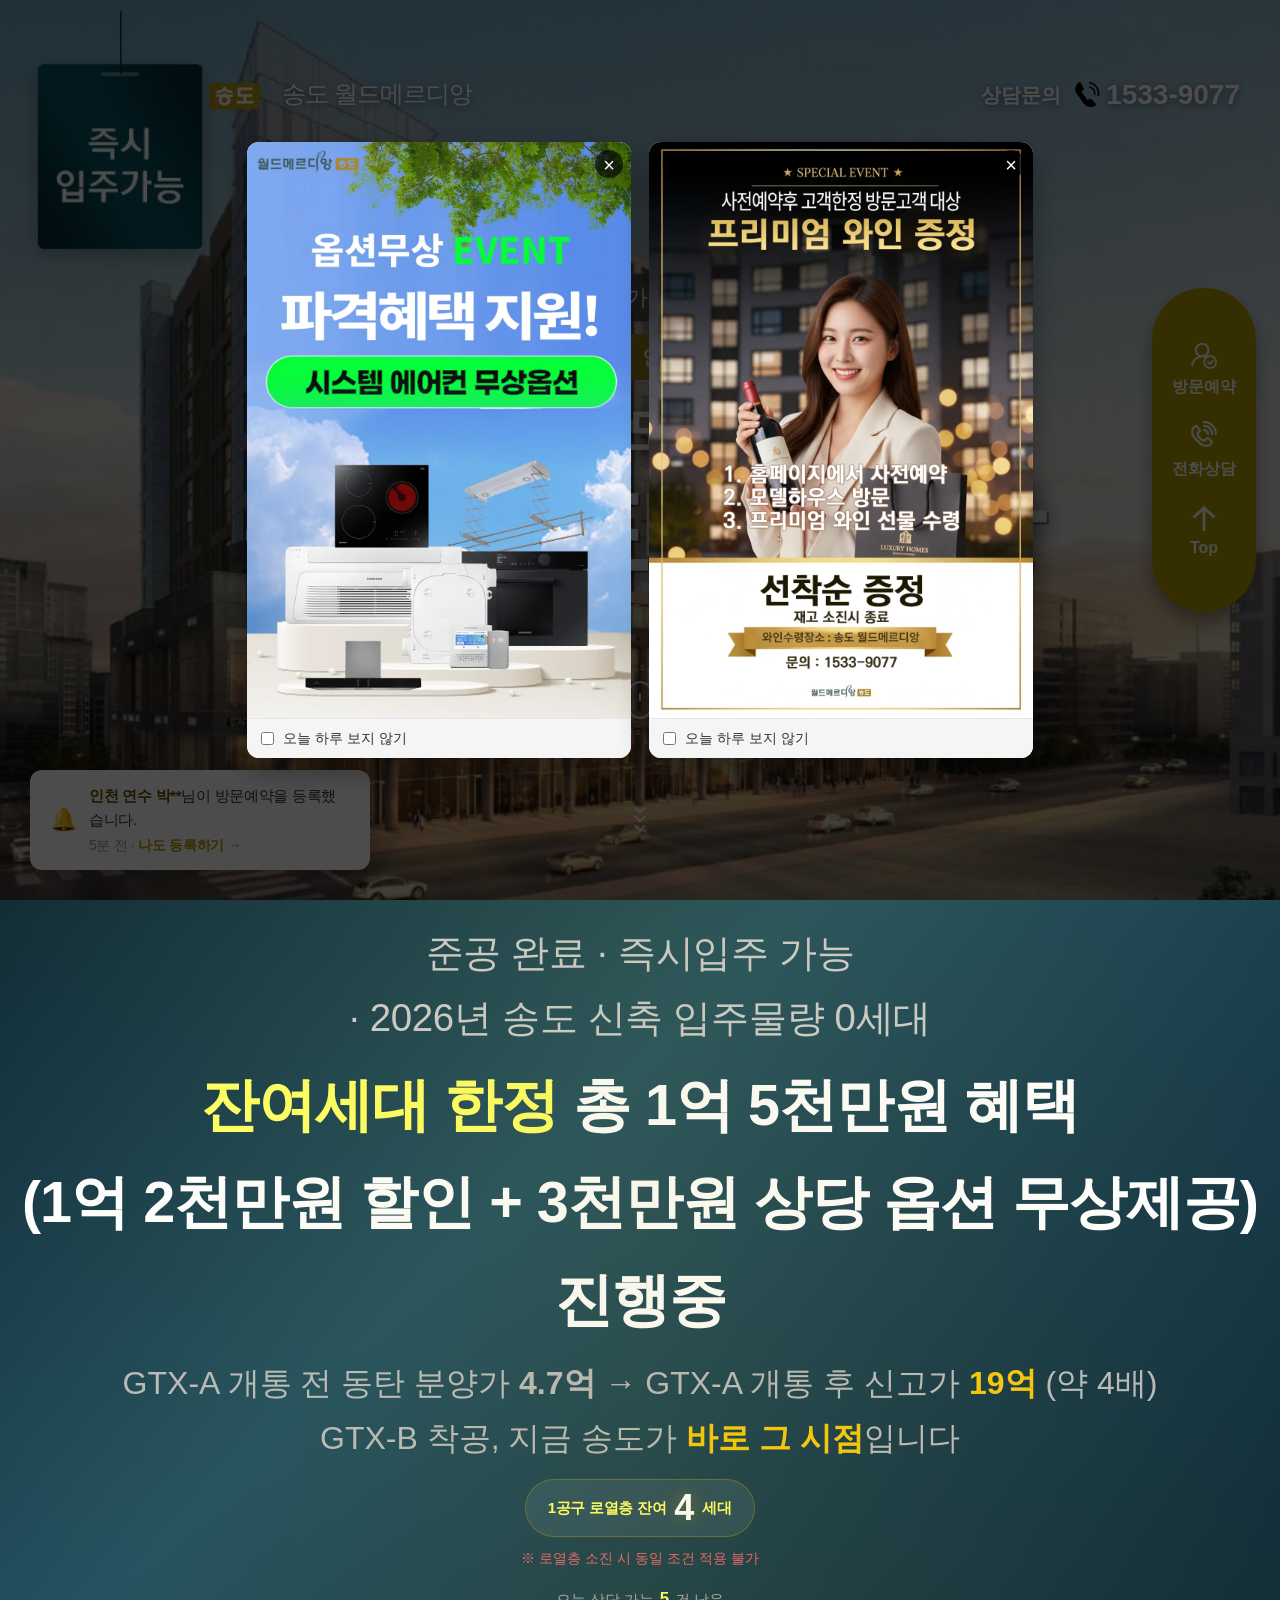
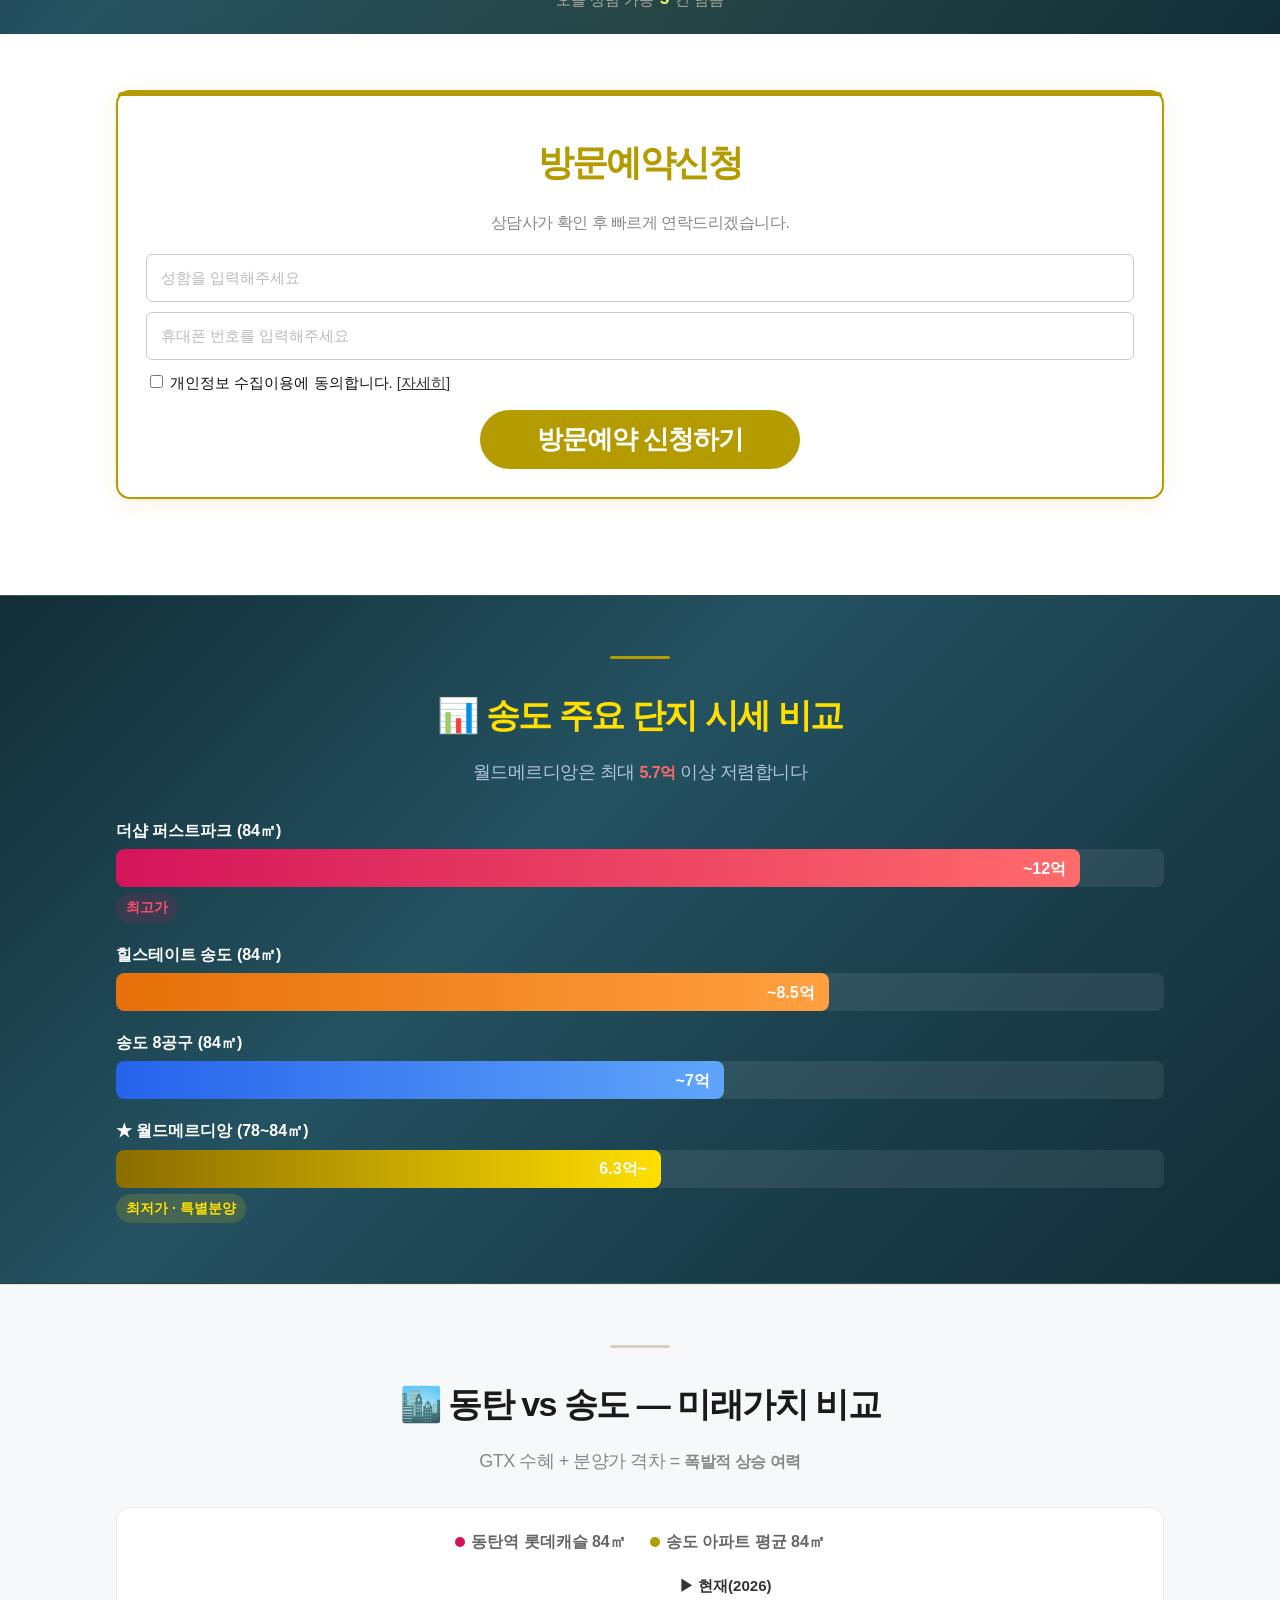
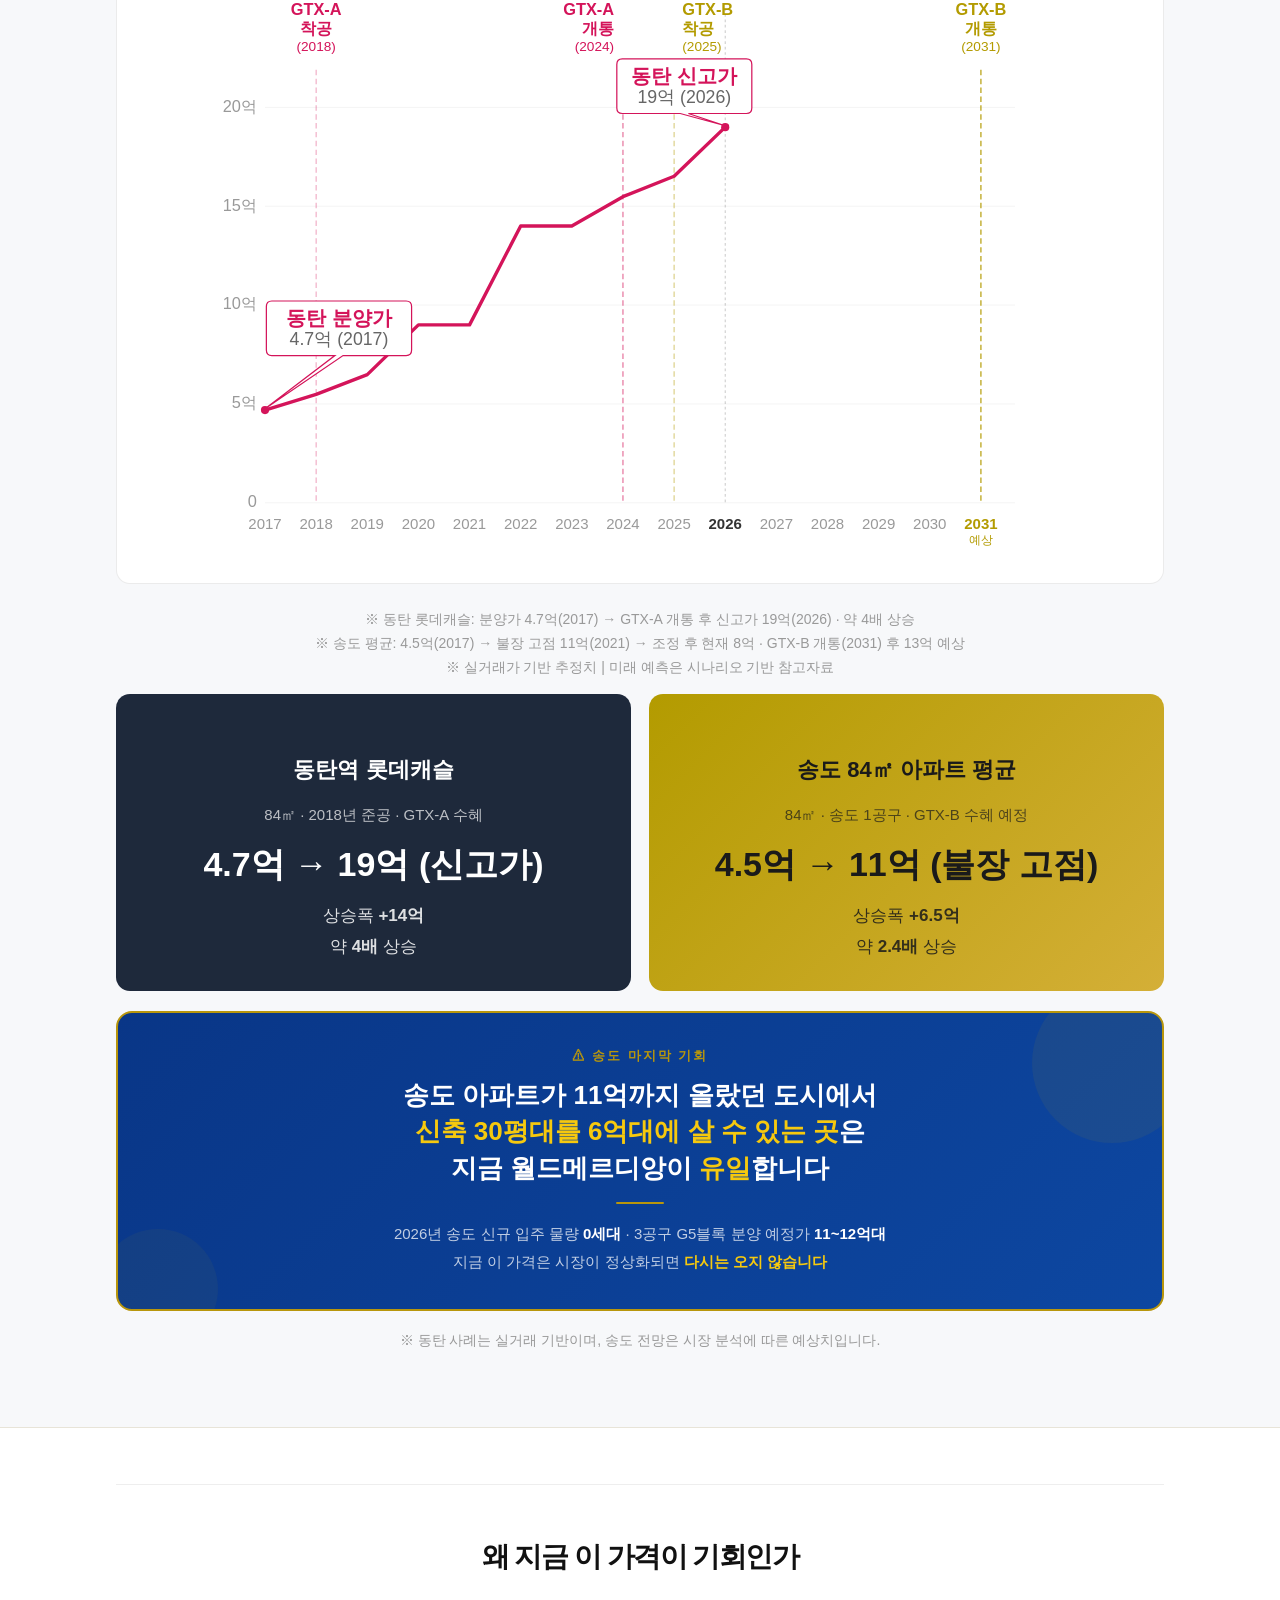
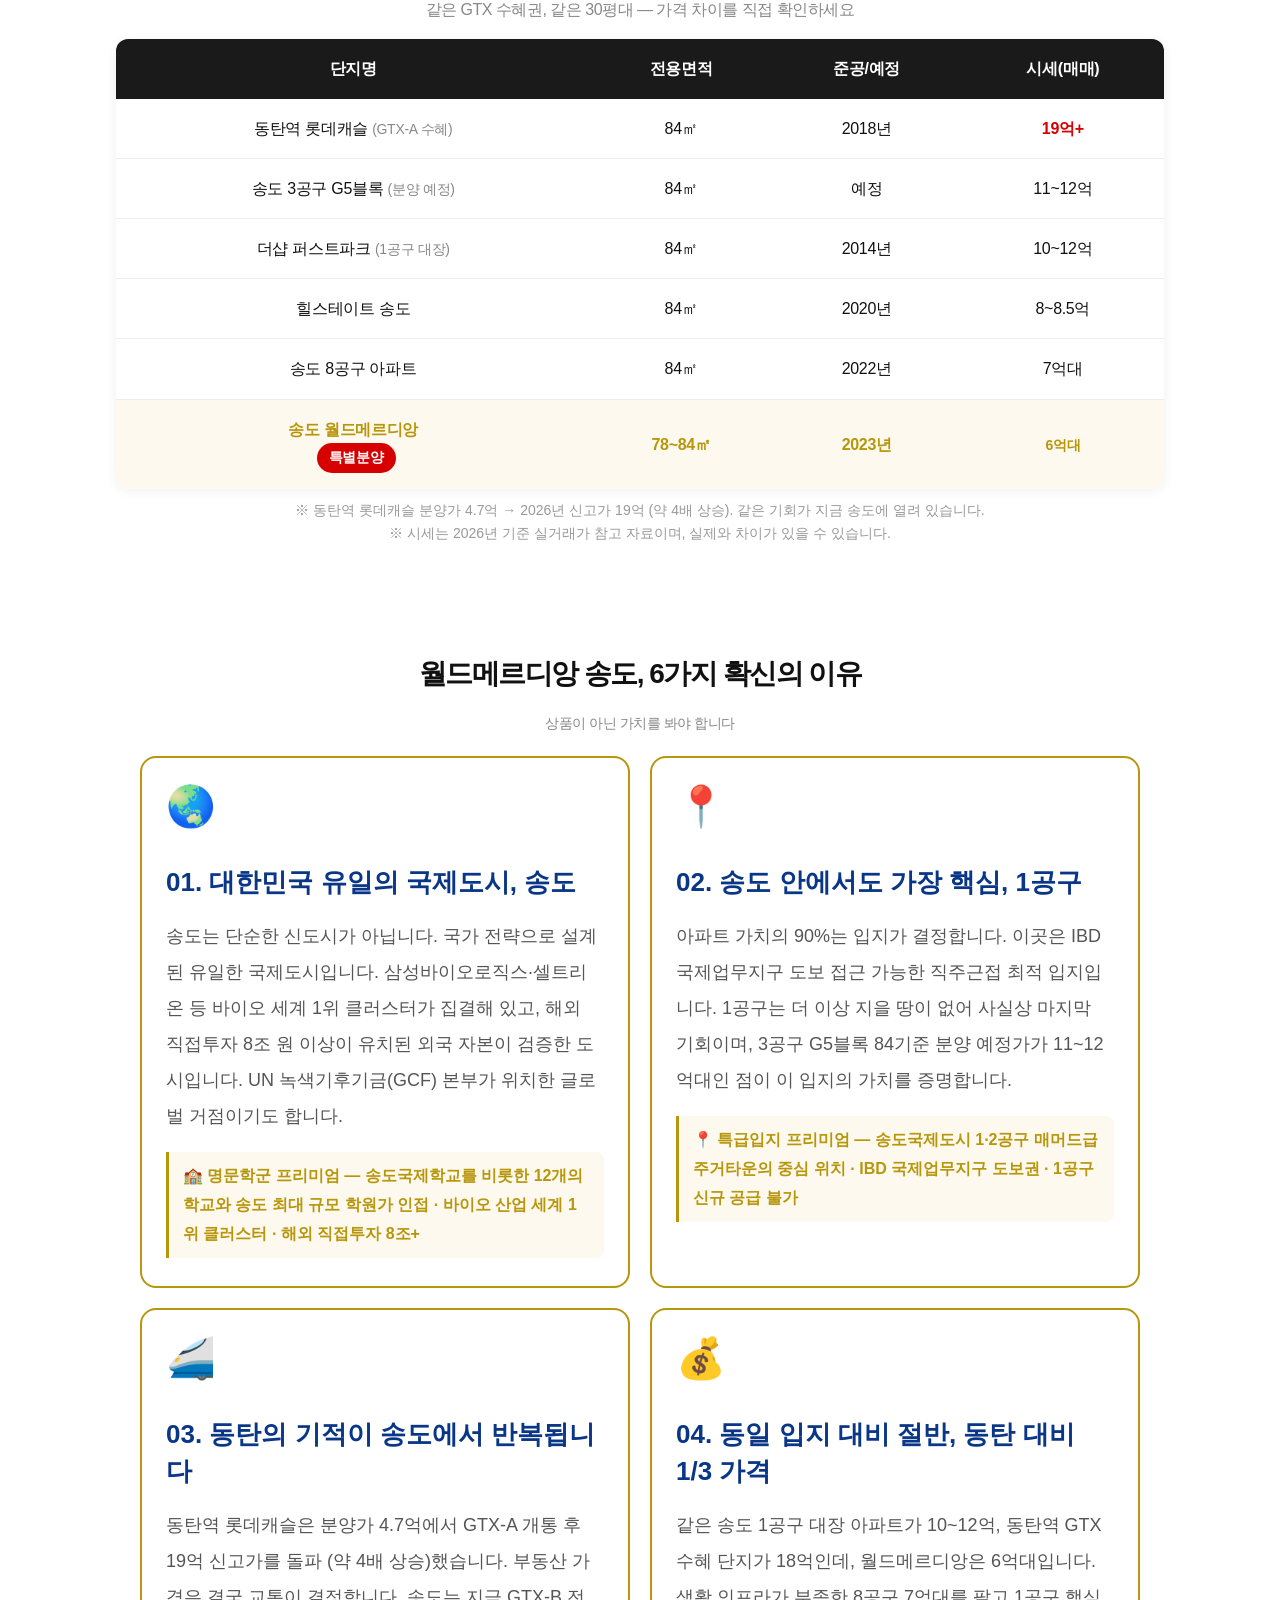
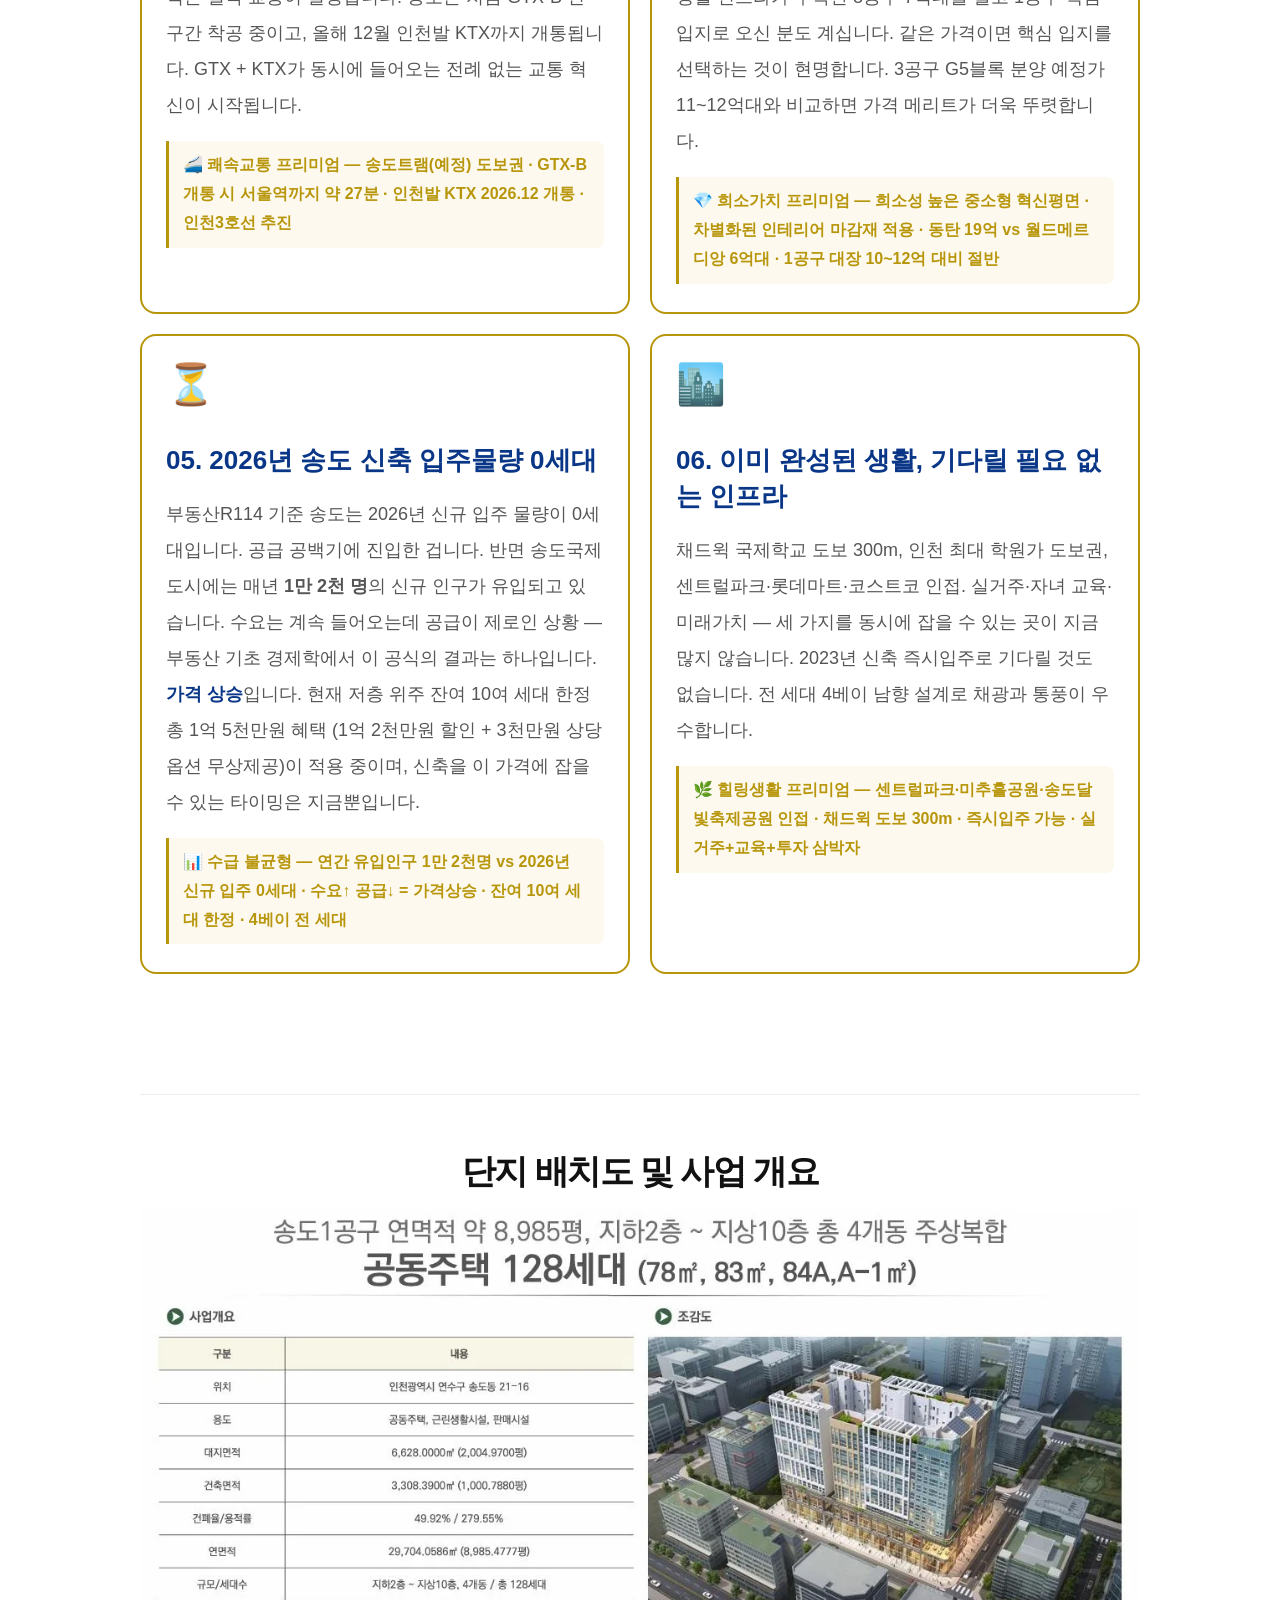
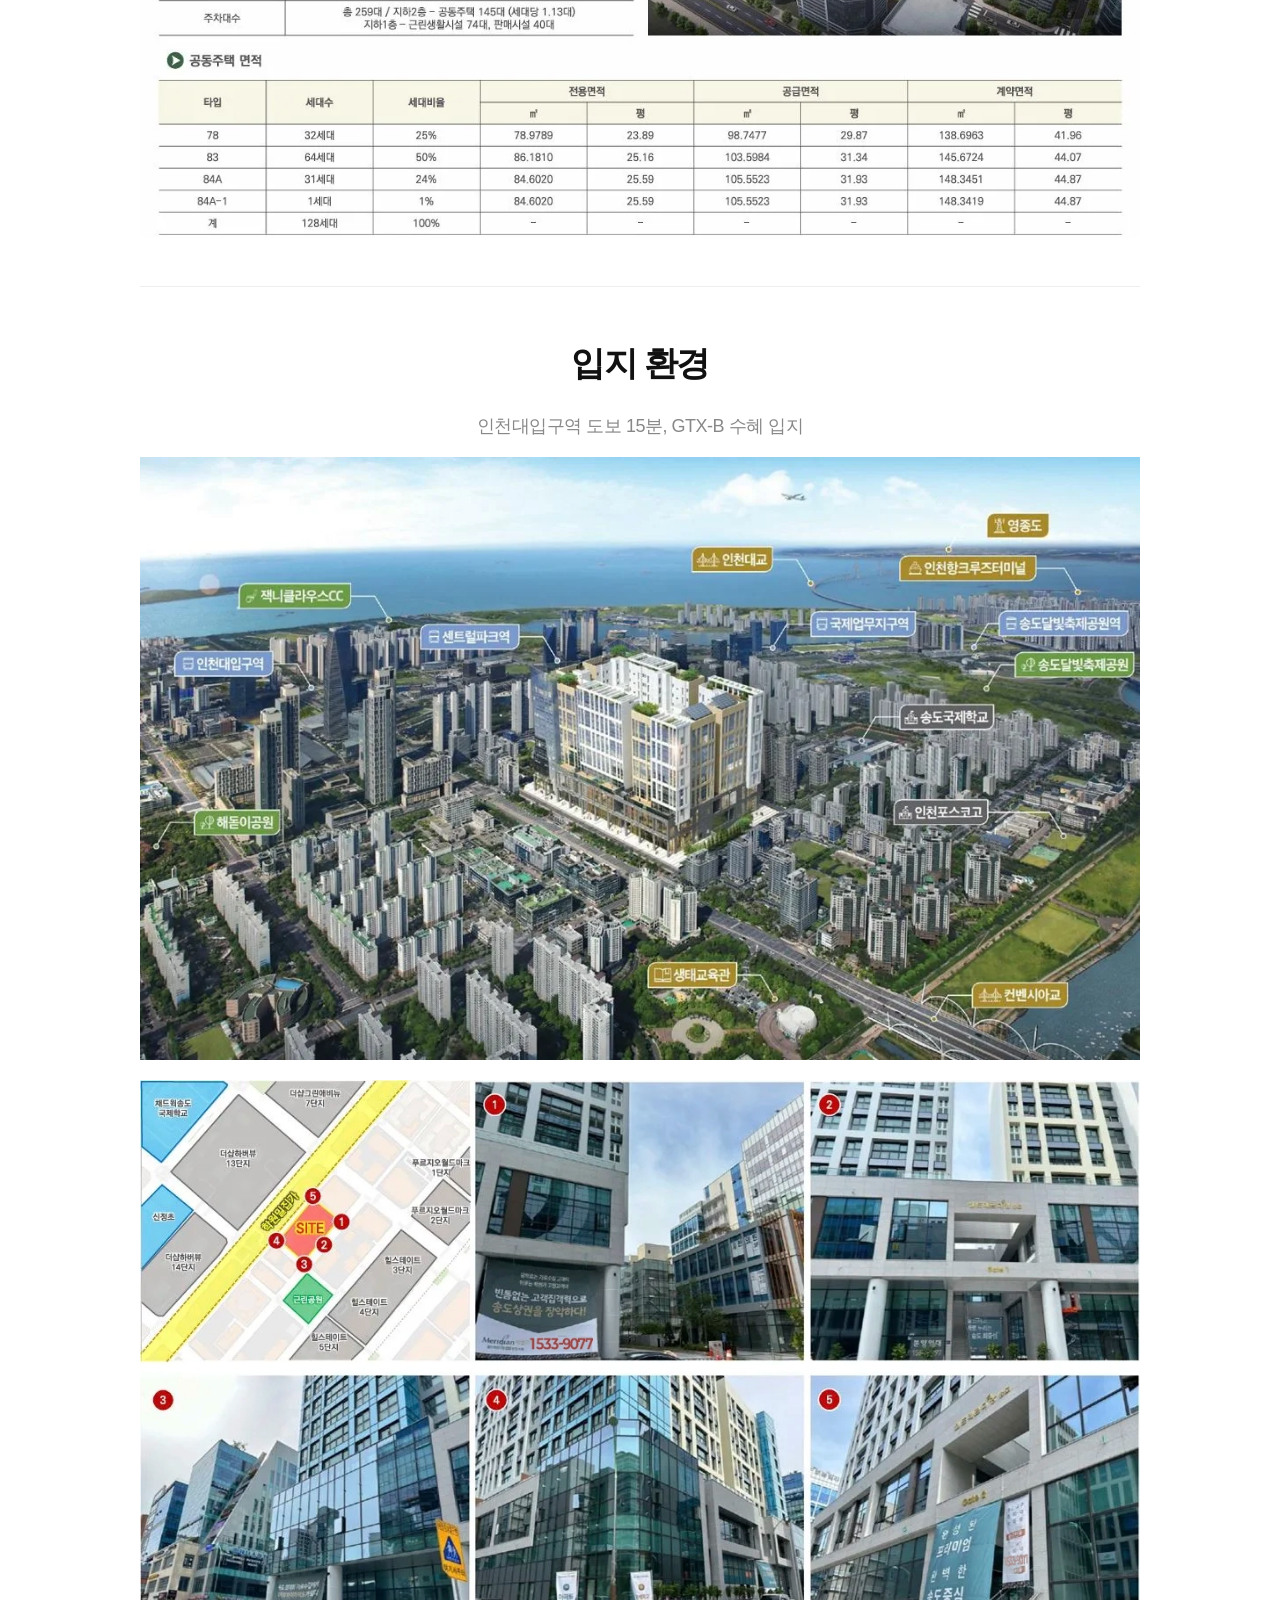
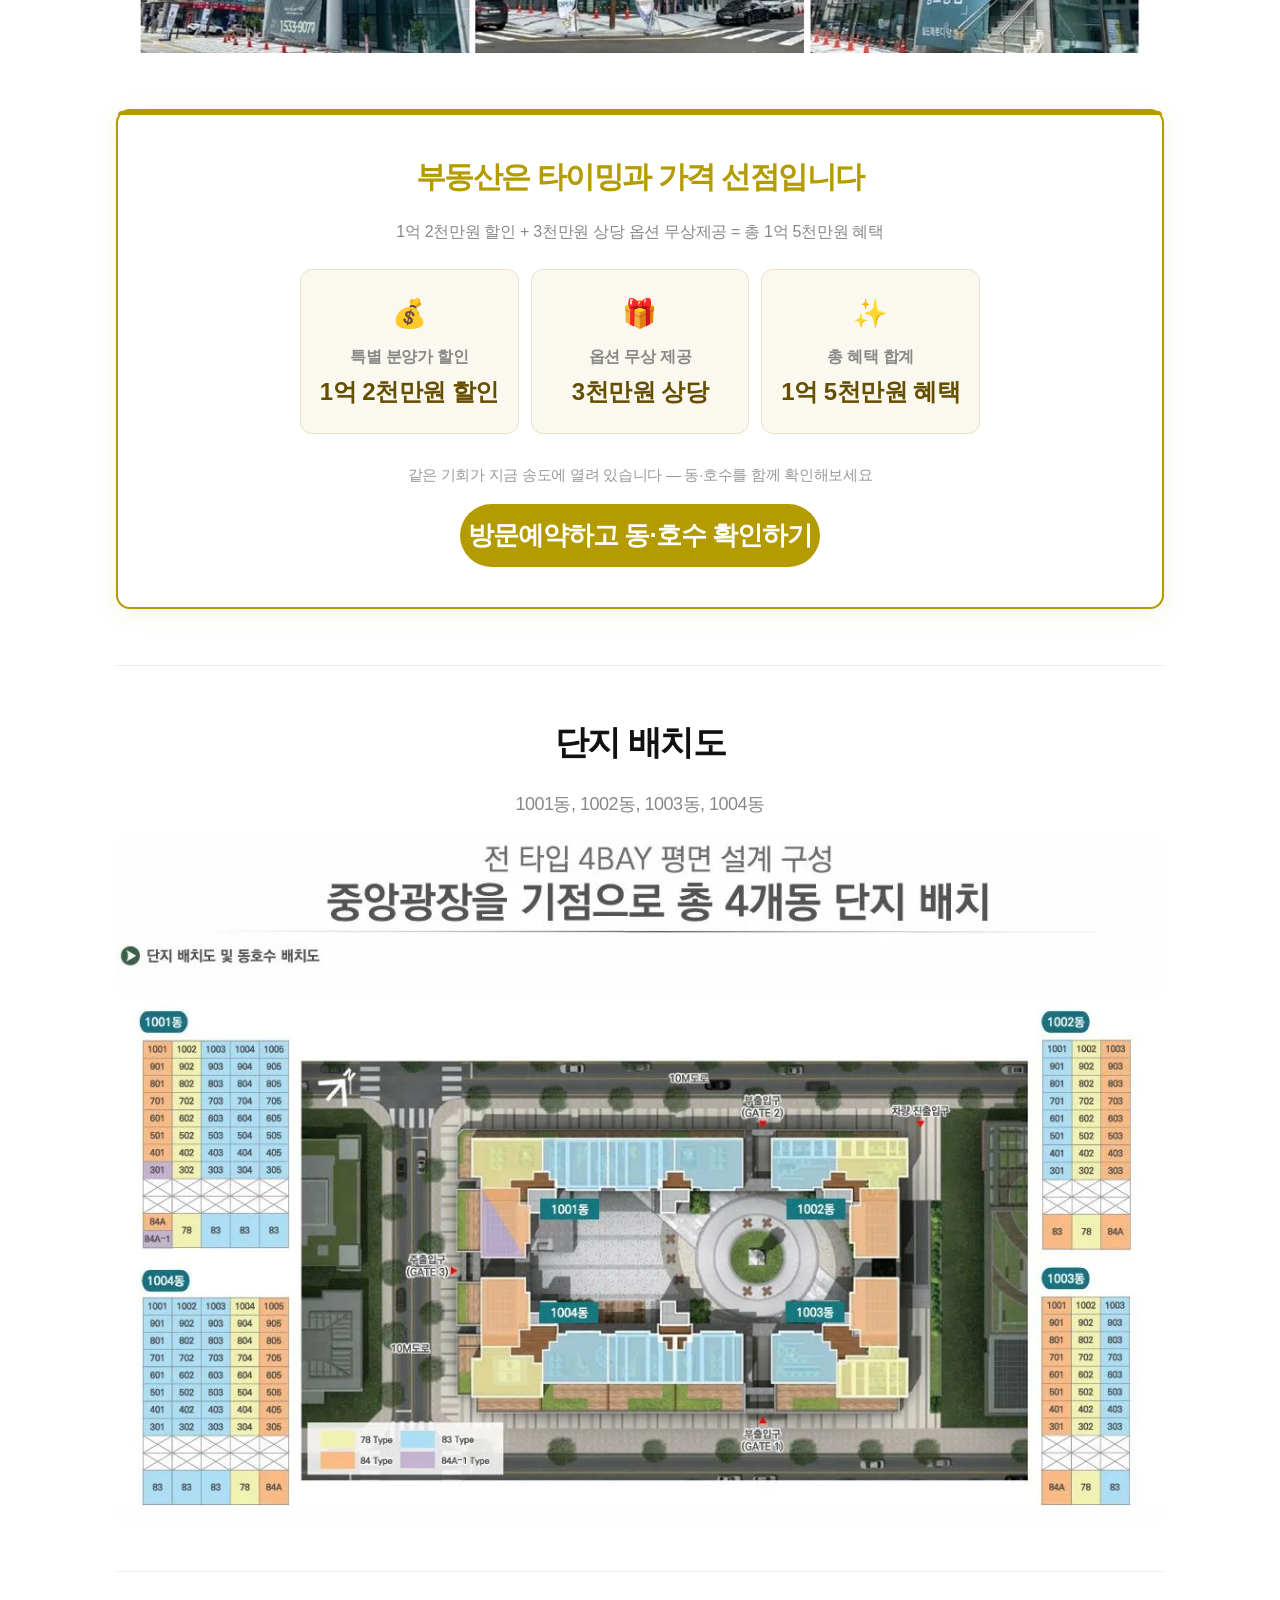
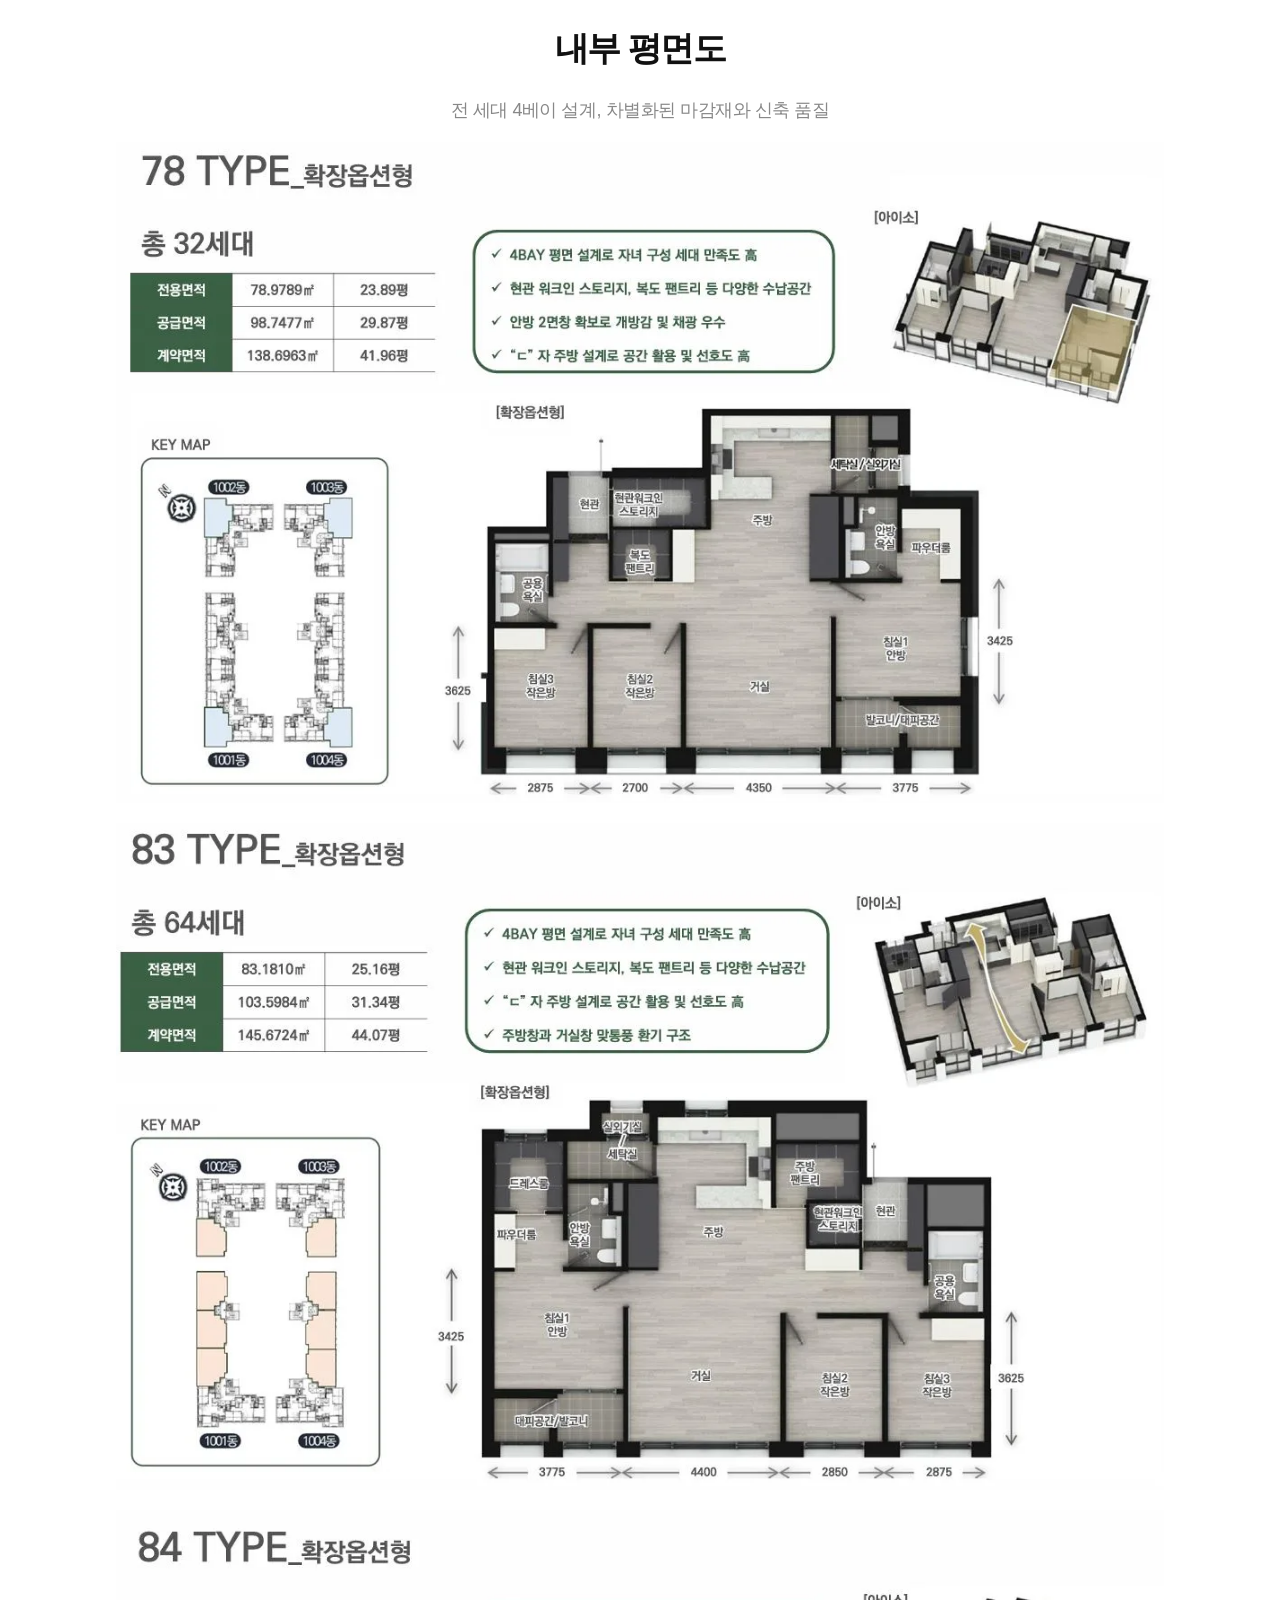
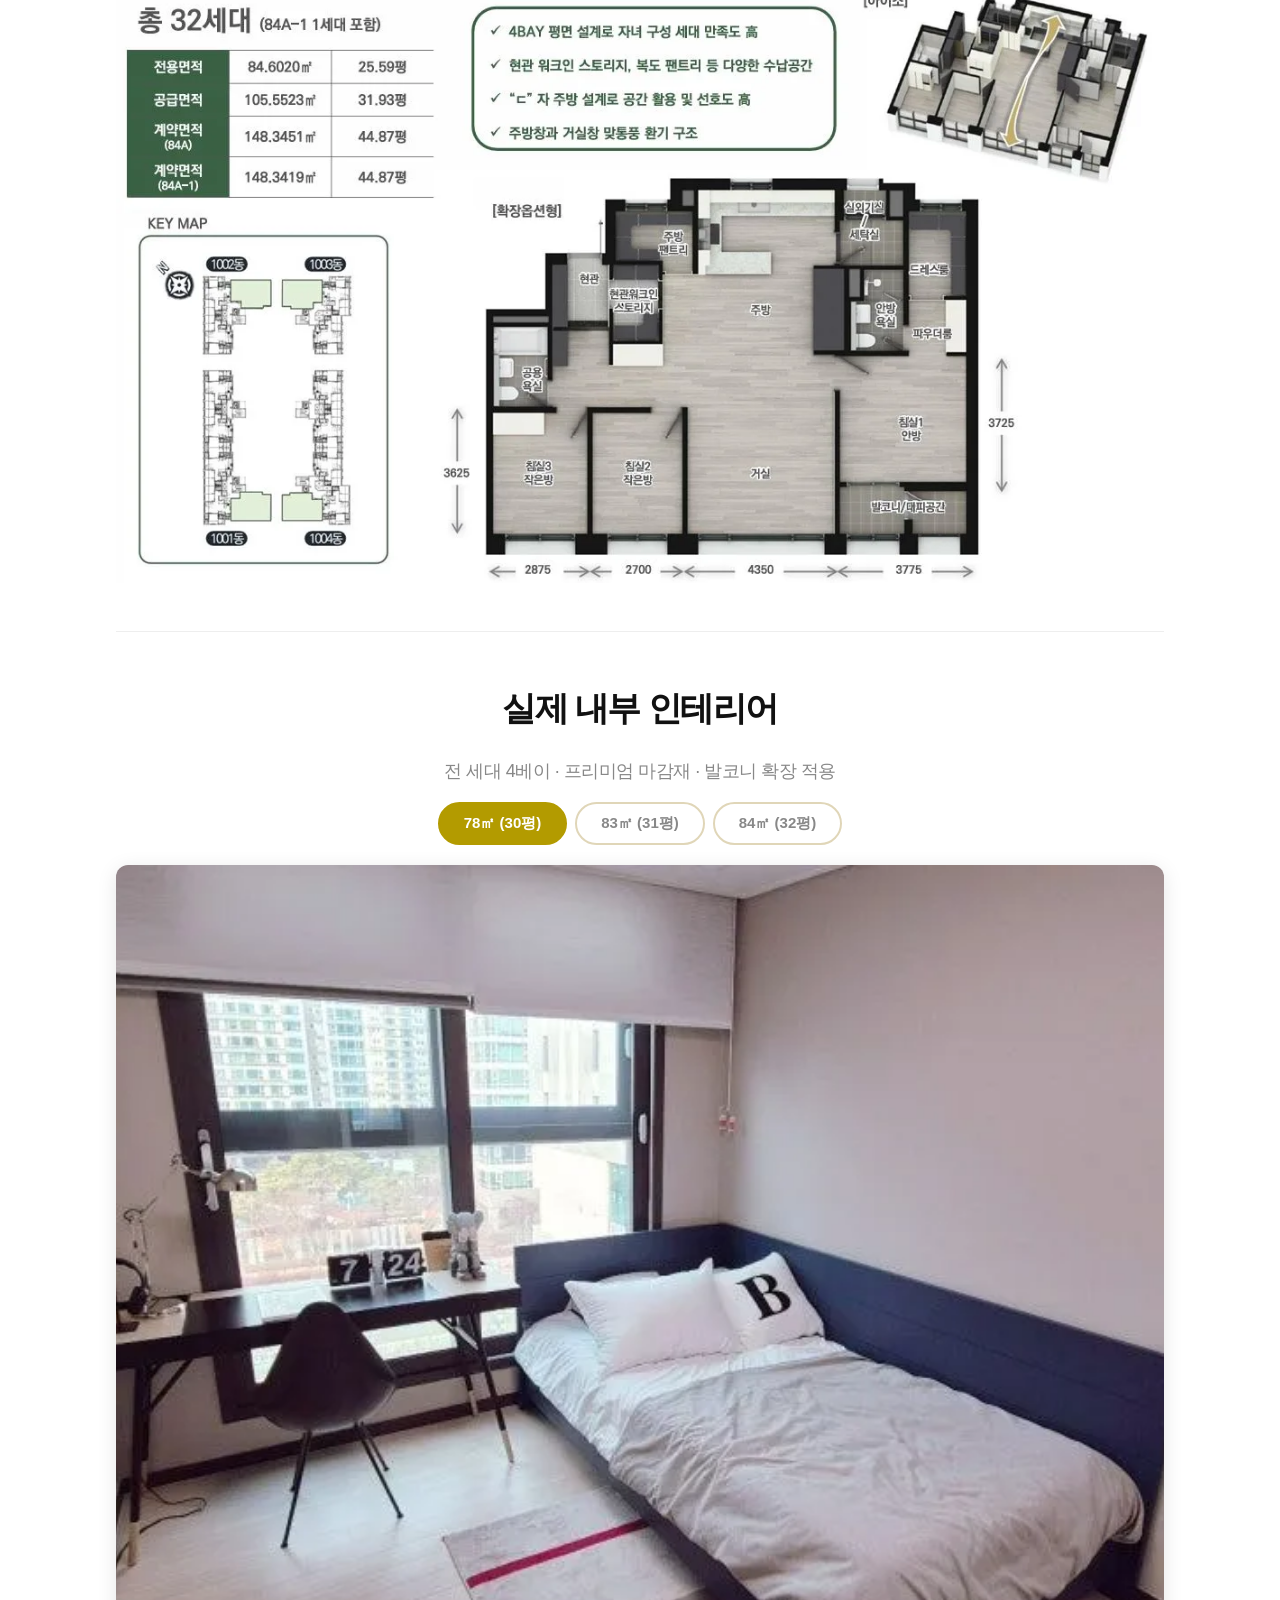
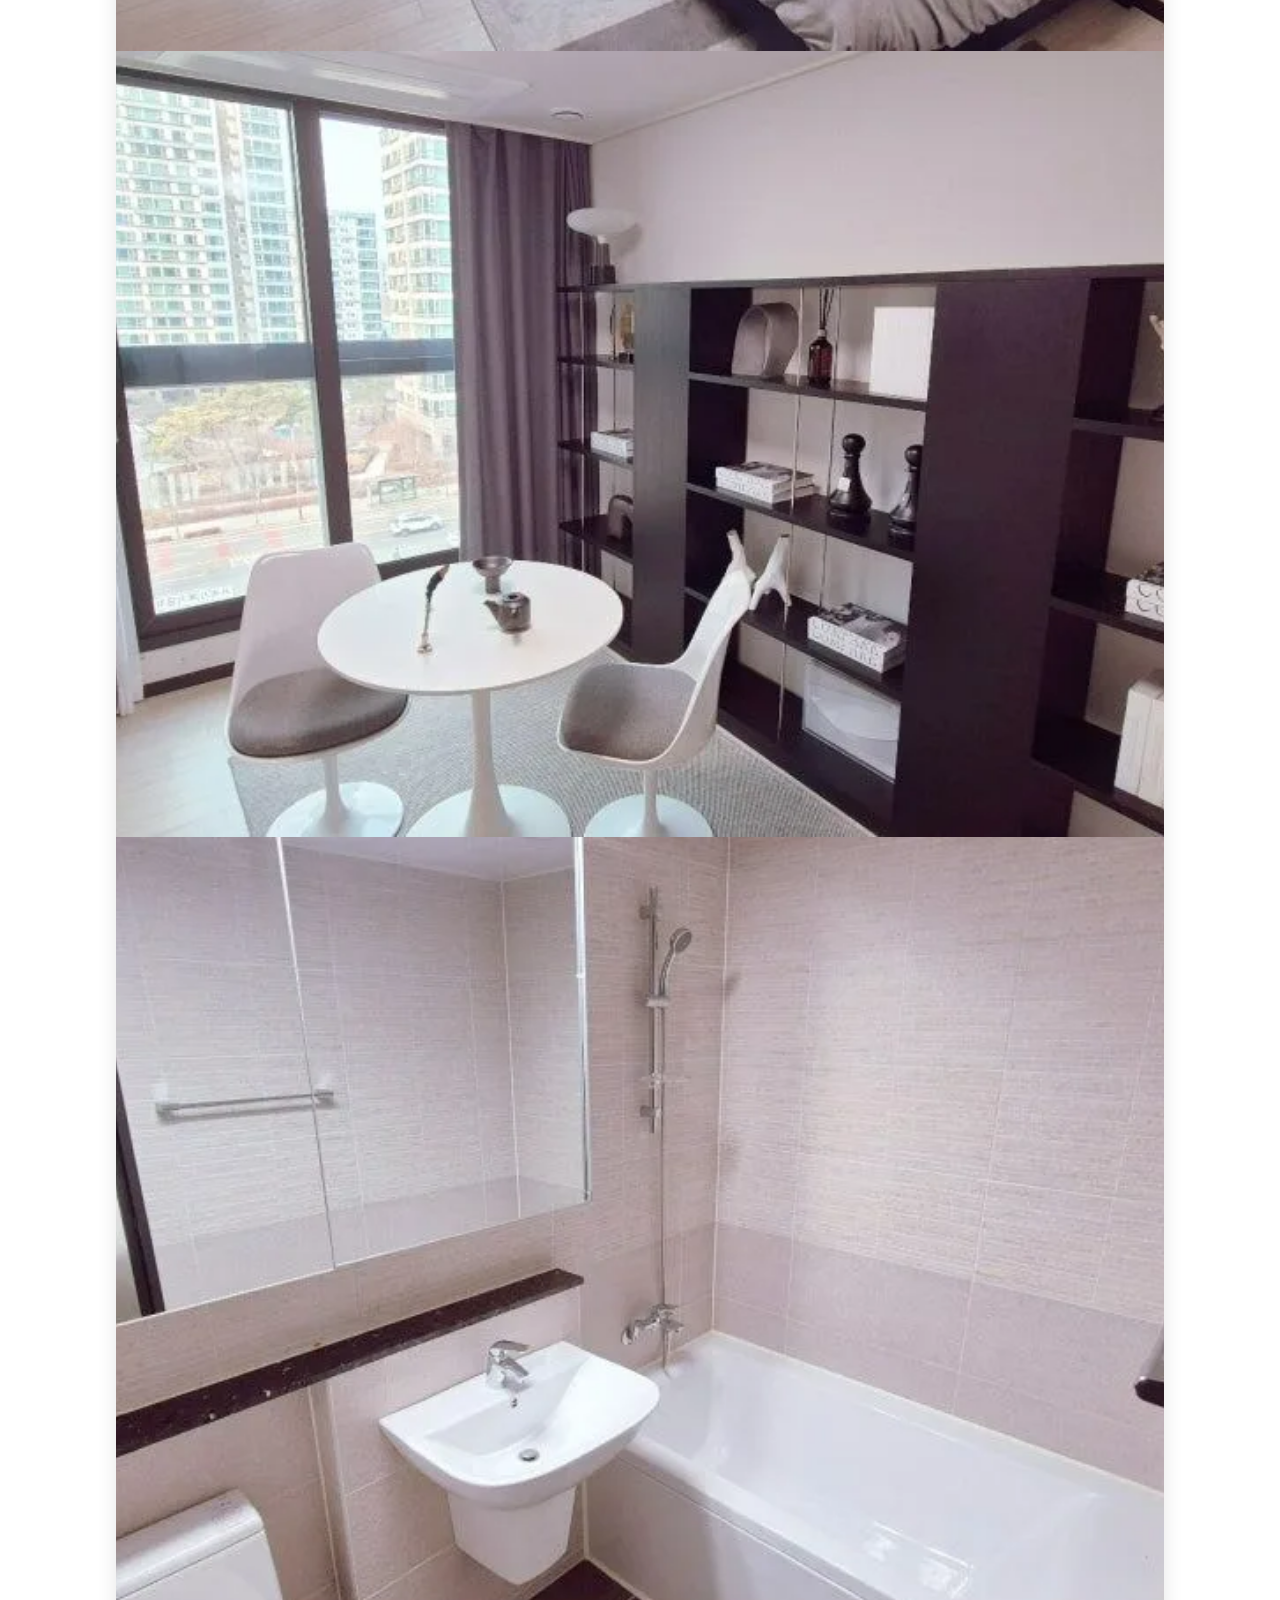
==== commit 591af42d: "테스트: 푸터 사업자정보 흐리게 처리 Co-Authored-By: Claude Opus 4.6 (1M context) <noreply@anthropic.com>" ====
--- a/index-test.html
+++ b/index-test.html
@@ -996,7 +996,7 @@
     <div class="lp-footer-notice">
       ※ 본 홈페이지에 사용된 투시도, 조감도, CG, 이미지 및 내용, 문구 등은 소비자의 이해를 돕기 위해 제작 또는 표현된 것으로 실제와 차이가 있을 수 있습니다.<br>
       ※ 본 홈페이지의 내용은 시행사 및 시공사 및 관계기관에 의해 변경될 수 있습니다.<br>
-      온라인마케팅 대행 : 더블유부동산 대표자 : 이광철 사업자등록번호 : 589-24-01721
+      <span style="opacity:0.35;font-size:12px;">온라인마케팅 대행 : 더블유부동산 대표자 : 이광철 사업자등록번호 : 589-24-01721</span>
     </div>
     <div class="lp-footer-copy">Copyright 2026 월드메르디앙 송도. ALL RIGHTS RESERVED.</div>
   </div>
